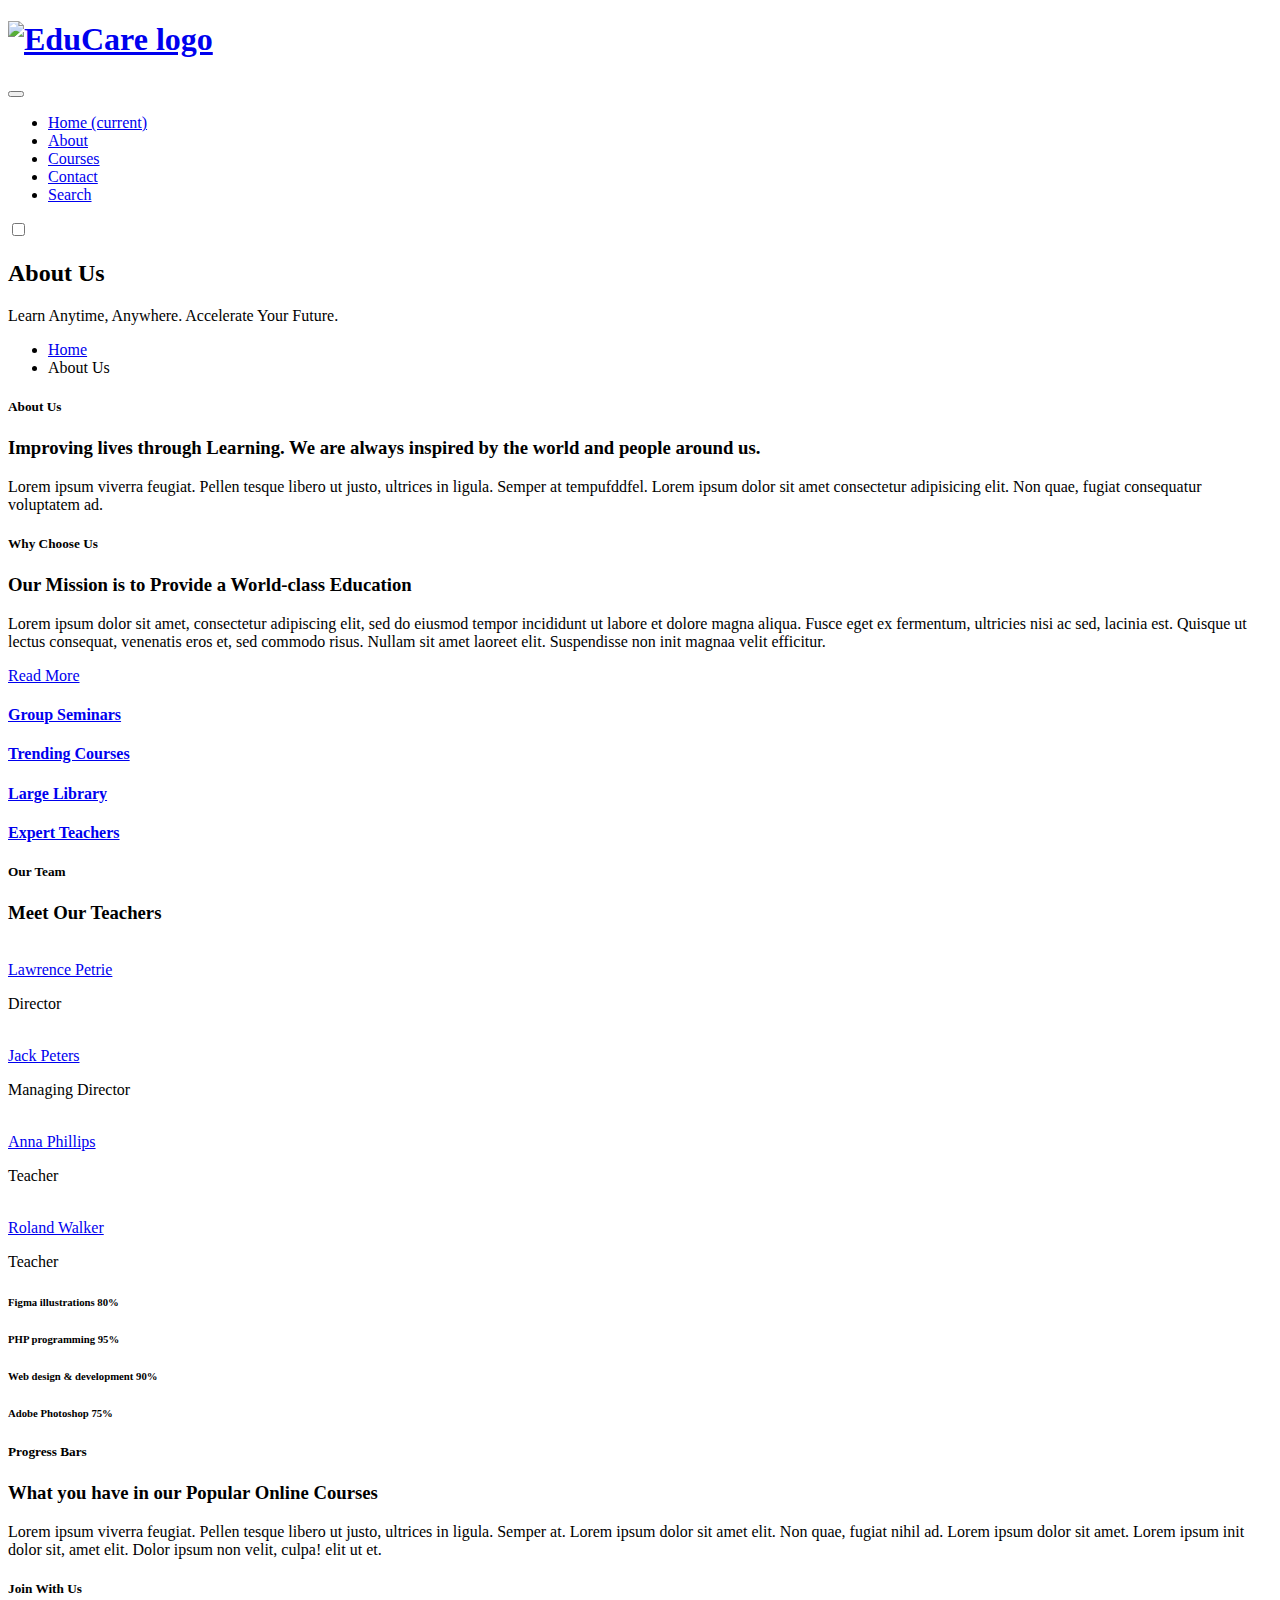
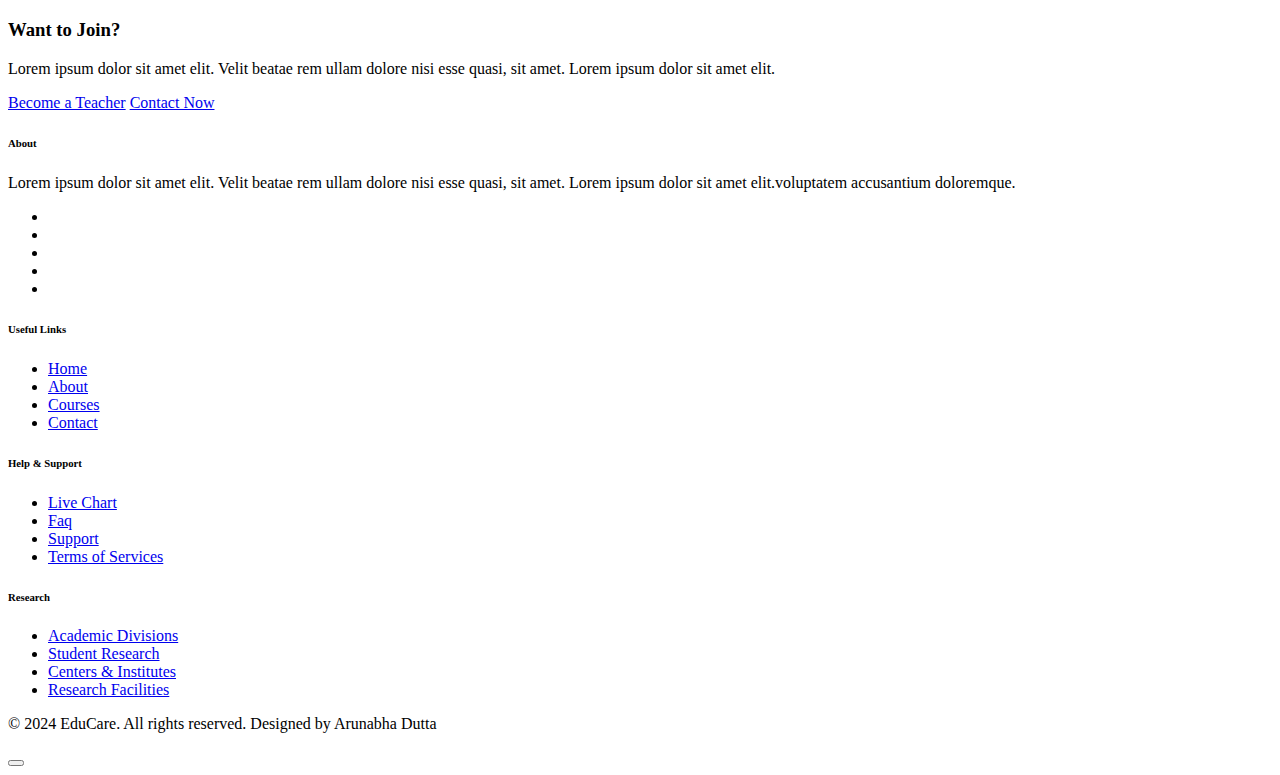
==== about.html @ 3857e65a "Added essential files via upload" ====
<!--
Author: W3layouts
Author URL: http://w3layouts.com
-->
<!doctype html>
<html lang="en">

<head>
  <!-- Required meta tags -->
  <meta charset="utf-8">
  <meta name="viewport" content="width=device-width, initial-scale=1, shrink-to-fit=no">
  <title>EduCare | About</title>
  <link rel="icon" href="assets/images/EduCare.ico" type="image/x-icon">
  <!-- google fonts -->
  <link href="//fonts.googleapis.com/css2?family=Jost:wght@300;400;600;700&display=swap" rel="stylesheet">
  <!-- Template CSS -->
  <link rel="stylesheet" href="assets/css/style-starter.css">
</head>

<body>
  <!--header-->
  <header id="site-header" class="fixed-top">
    <div class="container">
      <nav class="navbar navbar-expand-lg navbar-dark stroke">
        <h1>
          <a class="navbar-brand" href="index.html">
              <img src="assets/images/EduCare.png" alt="EduCare logo"></a>
        </h1>
        <button class="navbar-toggler  collapsed bg-gradient" type="button" data-toggle="collapse"
          data-target="#navbarTogglerDemo02" aria-controls="navbarTogglerDemo02" aria-expanded="false"
          aria-label="Toggle navigation">
          <span class="navbar-toggler-icon fa icon-expand fa-bars"></span>
          <span class="navbar-toggler-icon fa icon-close fa-times"></span>
          </span>
        </button>
        <div class="collapse navbar-collapse" id="navbarTogglerDemo02">
          <ul class="navbar-nav ml-lg-auto">
            <li class="nav-item">
              <a class="nav-link" href="index.html">Home <span class="sr-only">(current)</span></a>
            </li>
            <li class="nav-item active">
              <a class="nav-link" href="about.html">About</a>
            </li>
            <li class="nav-item">
              <a class="nav-link" href="courses.html">Courses</a>
            </li>
            <li class="nav-item mr-lg-1">
              <a class="nav-link" href="contact.html">Contact</a>
            </li>
            <!--/search-right-->
            <li class="header-search mr-lg-2 mt-lg-0 mt-4 position-relative">
              <div class="search-right">
                <a href="#search" class="btn btn-style search-btn" title="search"><span class="fas fa-search mr-2"
                    aria-hidden="true"></span> Search</a>
               
              </div>
            </li>
            <!--//search-right-->
          </ul>
        </div>


        <!-- toggle switch for light and dark theme -->
        <div class="mobile-position">
          <nav class="navigation">
            <div class="theme-switch-wrapper">
              <label class="theme-switch" for="checkbox">
                <input type="checkbox" id="checkbox">
                <div class="mode-container py-1">
                  <i class="gg-sun"></i>
                  <i class="gg-moon"></i>
                </div>
              </label>
            </div>
          </nav>
        </div>
        <!-- //toggle switch for light and dark theme -->
      </nav>
    </div>
  </header>
  <!--/header-->
  <!-- breadcrumb -->
  <section class="w3l-about-breadcrumb text-center">
    <div class="breadcrumb-bg breadcrumb-bg-about py-5">
      <div class="container py-lg-5 py-md-4">
        <div class="w3breadcrumb-gids">
          <div class="w3breadcrumb-left text-left">
            <h2 class="title AboutPageBanner">
              About Us </h2>
            <p class="inner-page-para mt-2">
              Learn Anytime, Anywhere.
              Accelerate Your Future.</p>
          </div>
          <div class="w3breadcrumb-right">
            <ul class="breadcrumbs-custom-path">
              <li><a href="index.html">Home</a></li>
              <li class="active"><span class="fas fa-angle-double-right mx-2"></span> About Us</li>
            </ul>
          </div>
        </div>
      </div>
    </div>
  </section>
  <!--//breadcrumb-->
  <!--/w3l-aboutblock1-->
  <section class="w3l-aboutblock1" id="about">
    <div class="midd-w3 py-5">
      <div class="container py-lg-5 py-md-4 py-2">
        <div class="row">
          <div class="col-lg-8 left-wthree-img pr-lg-5">
            <h5 class="title-subw3hny mb-1">About Us</h5>
            <h3 class="title-w3l">Improving lives through Learning.
              We are always inspired by the world and people around us.</h3>
          </div>
          <div class="col-lg-4 mt-lg-0 mt-5 about-right-faq align-self">

            <p class="">Lorem ipsum viverra feugiat. Pellen tesque libero ut justo,
              ultrices in ligula. Semper at tempufddfel. Lorem ipsum dolor sit amet consectetur adipisicing
              elit. Non quae, fugiat consequatur voluptatem ad.</p>

          </div>
        </div>
      </div>
    </div>
  </section>
  <!--//w3l-aboutblock1-->
  <!-- features-section -->
  <section class="w3l-features py-5" id="work">
    <div class="container py-lg-5 py-md-4 py-2">
      <div class="row main-cont-wthree-2 align-items-center">
        <div class="col-lg-6 feature-grid-left pr-lg-5">
          <h5 class="title-subw3hny">Why Choose Us</h5>
          <h3 class="title-w3l mb-4">Our Mission is to Provide a World‑class <span class="inn-text">Education</span>
          </h3>
          <p class="text-para">Lorem ipsum dolor sit amet, consectetur adipiscing elit, sed do eiusmod tempor
            incididunt ut labore et dolore magna aliqua. Fusce eget ex fermentum, ultricies nisi ac sed,
            lacinia est. Quisque ut lectus consequat, venenatis eros et, sed commodo risus. Nullam sit
            amet laoreet elit. Suspendisse non init magnaa velit efficitur.
          </p>
          <a href="about.html" class="btn btn-style btn-primary mt-lg-5 mt-4">Read More</a>
        </div>
        <div class="col-lg-6 feature-grid-right mt-lg-0 mt-5 pl-lg-5">
          <div class="call-grids-w3 d-grid">
            <div class="grids-1 box-wrap">
              <div class="icon">
                <i class="fas fa-microscope"></i>
              </div>
              <h4><a href="about.html" class="title-head">Group Seminars</a></h4>
            </div>
            <div class="grids-1 box-wrap">
              <div class="icon">
                <i class="fas fa-user-graduate"></i>
              </div>
              <h4><a href="about.html" class="title-head">Trending Courses</a></h4>
            </div>
            <div class="grids-1 box-wrap">
              <div class="icon">
                <i class="fas fa-school"></i>
              </div>
              <h4><a href="about.html" class="title-head">Large Library</a></h4>
            </div>
            <div class="grids-1 box-wrap">
              <div class="icon">
                <i class="fas fa-users"></i>
              </div>
              <h4><a href="about.html" class="title-head">Expert Teachers</a></h4>
            </div>
          </div>
        </div>
      </div>
    </div>
  </section>
  <!-- features section -->
  <!--/team-sec-->
  <section class="w3l-team-main team py-5" id="team">
    <div class="container py-lg-5">
      <h5 class="title-subw3hny mb-1 text-center">Our Team</h5>
      <h3 class="title-w3l text-center">Meet Our <span class="inn-text">Teachers</span></h3>
      <div class="row team-row">
        <div class="col-lg-3 col-6 team-wrap mt-5">
          <div class="team-member text-center">
            <div class="team-img">
              <img src="assets/images/team1.jpg" alt="" class="radius-image">
              <div class="overlay-team">
                <div class="team-details text-center">
                  <div class="socials mt-20">
                    <a href="#url">
                      <span class="fab fa-facebook-f"></span>
                    </a>
                    <a href="#url">
                      <span class="fab fa-twitter"></span>
                    </a>
                    <a href="#url">
                      <span class="fab fa-linkedin-in"></span>
                    </a>
                  </div>
                </div>
              </div>
            </div>
            <a href="#url" class="team-title">Lawrence Petrie</a>
            <p>Director</p>
          </div>
        </div>
        <!-- end team member -->
        <div class="col-lg-3 col-6 team-wrap mt-5">
          <div class="team-member text-center">
            <div class="team-img">
              <img src="assets/images/team2.jpg" alt="" class="radius-image">
              <div class="overlay-team">
                <div class="team-details text-center">
                  <div class="socials mt-20">
                    <a href="#url">
                      <span class="fab fa-facebook-f"></span>
                    </a>
                    <a href="#url">
                      <span class="fab fa-twitter"></span>
                    </a>
                    <a href="#url">
                      <span class="fab fa-linkedin-in"></span>
                    </a>
                  </div>
                </div>
              </div>
            </div>
            <a href="#url" class="team-title">Jack Peters</a>
            <p>Managing Director</p>
          </div>
        </div>
        <!-- end team member -->
        <div class="col-lg-3 col-6 team-wrap mt-5">
          <div class="team-member text-center">
            <div class="team-img">
              <img src="assets/images/team3.jpg" alt="" class="radius-image">
              <div class="overlay-team">
                <div class="team-details text-center">
                  <div class="socials mt-20">
                    <a href="#url">
                      <span class="fab fa-facebook-f"></span>
                    </a>
                    <a href="#url">
                      <span class="fab fa-twitter"></span>
                    </a>
                    <a href="#url">
                      <span class="fab fa-linkedin-in"></span>
                    </a>
                  </div>
                </div>
              </div>
            </div>
            <a href="#url" class="team-title">Anna Phillips</a>
            <p>Teacher</p>
          </div>
        </div>
        <!-- end team member -->
        <div class="col-lg-3 col-6 team-wrap mt-5">
          <div class="team-member last text-center">
            <div class="team-img">
              <img src="assets/images/team4.jpg" alt="" class="radius-image">
              <div class="overlay-team">
                <div class="team-details text-center">
                  <div class="socials mt-20">
                    <a href="#url">
                      <span class="fab fa-facebook-f"></span>
                    </a>
                    <a href="#url">
                      <span class="fab fa-twitter"></span>
                    </a>
                    <a href="#url">
                      <span class="fab fa-linkedin-in"></span>
                    </a>
                  </div>
                </div>
              </div>
            </div>
            <a href="#url" class="team-title">Roland Walker</a>
            <p>Teacher</p>
          </div>
        </div>
      </div>
  </section>
  <!--//team-sec-->
  <!--/progress-->
  <section class="w3l-servicesblock w3l-servicesblock1 py-5" id="progress">
    <div class="container py-lg-5 py-md-4 py-2">
      <div class="row">
        <div class="col-lg-6 align-self pr-lg-4">
          <div class="progress-info info1">
            <h6 class="progress-tittle">Figma illustrations <span class="">80%</span></h6>
            <div class="progress">
              <div class="progress-bar progress-bar-striped" role="progressbar" style="width: 80%" aria-valuenow="90"
                aria-valuemin="0" aria-valuemax="100">
              </div>
            </div>
          </div>
          <div class="progress-info info2">
            <h6 class="progress-tittle">PHP programming <span class="">95%</span>
            </h6>
            <div class="progress">
              <div class="progress-bar progress-bar-striped" role="progressbar" style="width: 95%" aria-valuenow="95"
                aria-valuemin="0" aria-valuemax="100">
              </div>
            </div>
          </div>
          <div class="progress-info info3">
            <h6 class="progress-tittle">Web design & development <span class="">90%</span></h6>
            <div class="progress">
              <div class="progress-bar progress-bar-striped" role="progressbar" style="width: 90%" aria-valuenow="95"
                aria-valuemin="0" aria-valuemax="100">
              </div>
            </div>
          </div>
          <div class="progress-info info4">
            <h6 class="progress-tittle">Adobe Photoshop <span class="">75%</span></h6>
            <div class="progress">
              <div class="progress-bar progress-bar-striped" role="progressbar" style="width: 75%" aria-valuenow="95"
                aria-valuemin="0" aria-valuemax="100">
              </div>
            </div>
          </div>
         
        </div>
        <div class="col-lg-6 mt-lg-0 mt-5 pl-lg-5">
          <h5 class="title-subw3hny mb-1">Progress Bars</h5>
          <h3 class="title-w3l">What you have in our Popular <span class="inn-text">Online Courses</span></h3>
          <p class="mt-md-4 mt-3">Lorem ipsum viverra feugiat. Pellen tesque libero ut justo,
            ultrices in ligula. Semper at. Lorem ipsum dolor sit amet
            elit. Non quae, fugiat nihil ad. Lorem ipsum dolor sit amet. Lorem ipsum init
            dolor sit, amet elit. Dolor ipsum non velit, culpa! elit ut et.</p>
         
        </div>
      </div>
    </div>
  </section>
  <!--//progress-->
  <!--/w3l-project-->
  <section class="w3l-join-main py-5">
    <div class="container py-md-5 py-2">
      <div class="w3l-project-in">
        <div class="row">
          <div class="col-lg-7">
            <div class="bottom-info">
              <div class="header-section pr-lg-5">
                <h5 class="title-subw3hny mb-3">Join With Us</h5>
                <h3 class="title-w3l mb-3">Want to Join?</span>
                </h3>
                <p>Lorem ipsum dolor sit amet elit. Velit beatae rem ullam dolore nisi esse quasi, sit amet. Lorem ipsum
                  dolor sit amet elit.</p>
              </div>
            </div>
          </div>
          <div class="col-lg-5 align-self mt-lg-0 mt-sm-5 mt-4">
            <div class="d-sm-flex justify-content-end">
              <a href="#" class="btn btn-primary btn-style mr-sm-2"> Become a Teacher</a>
              <a href="#" class="btn btn-secondary btn-style"> Contact Now </a>
            </div>
          </div>
        </div>
      </div>
    </div>
  </section>
  <!--//w3l-project-->
  <!--/footer-->
  <footer class="w3l-footer-22 position-relative">
    <div class="footer-sub py-5">
      <div class="container py-md-5">
        <div class="row sub-columns">

          <div class="col-lg-4 col-md-6 sub-one-left ab-right-cont pr-lg-5 mb-md-0  mb-4">
            <h6>About </h6>
            <p>Lorem ipsum dolor sit amet elit. Velit beatae rem ullam dolore nisi esse quasi, sit amet.
              Lorem ipsum dolor sit amet elit.voluptatem accusantium
              doloremque.</p>
            <div class="columns-2">
              <ul class="social">
                <li><a href="#facebook"><span class="fab fa-facebook-f" aria-hidden="true"></span></a>
                </li>
                <li><a href="#linkedin"><span class="fab fa-linkedin-in" aria-hidden="true"></span></a>
                </li>
                <li><a href="#twitter"><span class="fab fa-twitter" aria-hidden="true"></span></a>
                </li>
                <li><a href="#google"><span class="fab fa-google-plus-g" aria-hidden="true"></span></a>
                </li>
                <li><a href="#pinterest"><span class="fab fa-pinterest-p" aria-hidden="true"></span></a>
                </li>
              </ul>
            </div>
          </div>
          <div class="col-lg-2 col-md-6 sub-two-right pl-lg-5">
            <h6>Useful Links</h6>
            <ul>
              <li><a href="index.html"><span class="fas fa-chevron-right mr-2"></span>Home</a>
              </li>
              <li><a href="about.html"><span class="fas fa-chevron-right mr-2"></span>About</a>
              </li>
              <li><a href="courses.html"><span class="fas fa-chevron-right mr-2"></span>Courses</a></li>
              <li><a href="contact.html"><span class="fas fa-chevron-right mr-2"></span>Contact</a></li>
            </ul>
          </div>
          <div class="col-lg-3 col-md-6 sub-two-right pl-lg-5 mt-md-0 mt-4">
            <h6>Help & Support</h6>
            <ul>
              <li><a href="#live"><span class="fas fa-chevron-right mr-2"></span>Live
                  Chart</a></li>
              <li><a href="#faq"><span class="fas fa-chevron-right mr-2"></span>Faq</a>
              </li>
              <li><a href="#support"><span class="fas fa-chevron-right mr-2"></span>Support</a>
              </li>
              <li><a href="#terms"><span class="fas fa-chevron-right mr-2"></span>Terms
                  of Services</a></li>
            </ul>
          </div>
          <div class="col-lg-3 col-md-6 sub-two-right mt-md-0 mt-4">
            <h6>Research</h6>
            <ul>
              <li><a href="#"><span class="fas fa-chevron-right mr-2"></span> Academic Divisions</a>
              </li>
              <li><a href="#"><span class="fas fa-chevron-right mr-2"></span> Student Research</a>
              </li>
              <li><a href="#"><span class="fas fa-chevron-right mr-2"></span> Centers & Institutes</a>
              </li>
              <li><a href="#"><span class="fas fa-chevron-right mr-2"></span> Research Facilities</a></li>
            </ul>
          </div>
        </div>
      </div>
    </div>
    </div>
    <!-- copyright -->
    <div class="copyright-footer text-center">
      <div class="container">
        <div class="columns">
          <p>
            © 2024 EduCare. All rights reserved. Designed by Arunabha Dutta
          </p>
        </div>
      </div>
    </div>
    <!-- //copyright -->
  </footer>
  <!-- //footer -->

  <!-- Js scripts -->
  <!-- move top -->
  <button onclick="topFunction()" id="movetop" title="Go to top">
    <span class="fas fa-level-up-alt" aria-hidden="true"></span>
  </button>
  <script>
    // When the user scrolls down 20px from the top of the document, show the button
    window.onscroll = function () {
      scrollFunction()
    };

    function scrollFunction() {
      if (document.body.scrollTop > 20 || document.documentElement.scrollTop > 20) {
        document.getElementById("movetop").style.display = "block";
      } else {
        document.getElementById("movetop").style.display = "none";
      }
    }

    // When the user clicks on the button, scroll to the top of the document
    function topFunction() {
      document.body.scrollTop = 0;
      document.documentElement.scrollTop = 0;
    }
  </script>
  <!-- //move top -->

  <!-- Template JavaScript -->
  <script src="assets/js/jquery-3.3.1.min.js"></script>
  <script src="assets/js/theme-change.js"></script>
  <!-- disable body scroll which navbar is in active -->
  <script>
    $(function () {
      $('.navbar-toggler').click(function () {
        $('body').toggleClass('noscroll');
      })
    });
  </script>
  <!-- disable body scroll which navbar is in active -->

  <!--/MENU-JS-->
  <script>
    $(window).on("scroll", function () {
      var scroll = $(window).scrollTop();

      if (scroll >= 80) {
        $("#site-header").addClass("nav-fixed");
      } else {
        $("#site-header").removeClass("nav-fixed");
      }
    });

    //Main navigation Active Class Add Remove
    $(".navbar-toggler").on("click", function () {
      $("header").toggleClass("active");
    });
    $(document).on("ready", function () {
      if ($(window).width() > 991) {
        $("header").removeClass("active");
      }
      $(window).on("resize", function () {
        if ($(window).width() > 991) {
          $("header").removeClass("active");
        }
      });
    });
  </script>
  <!--//MENU-JS-->
  <script src="assets/js/bootstrap.min.js"></script>

</body>

</html>
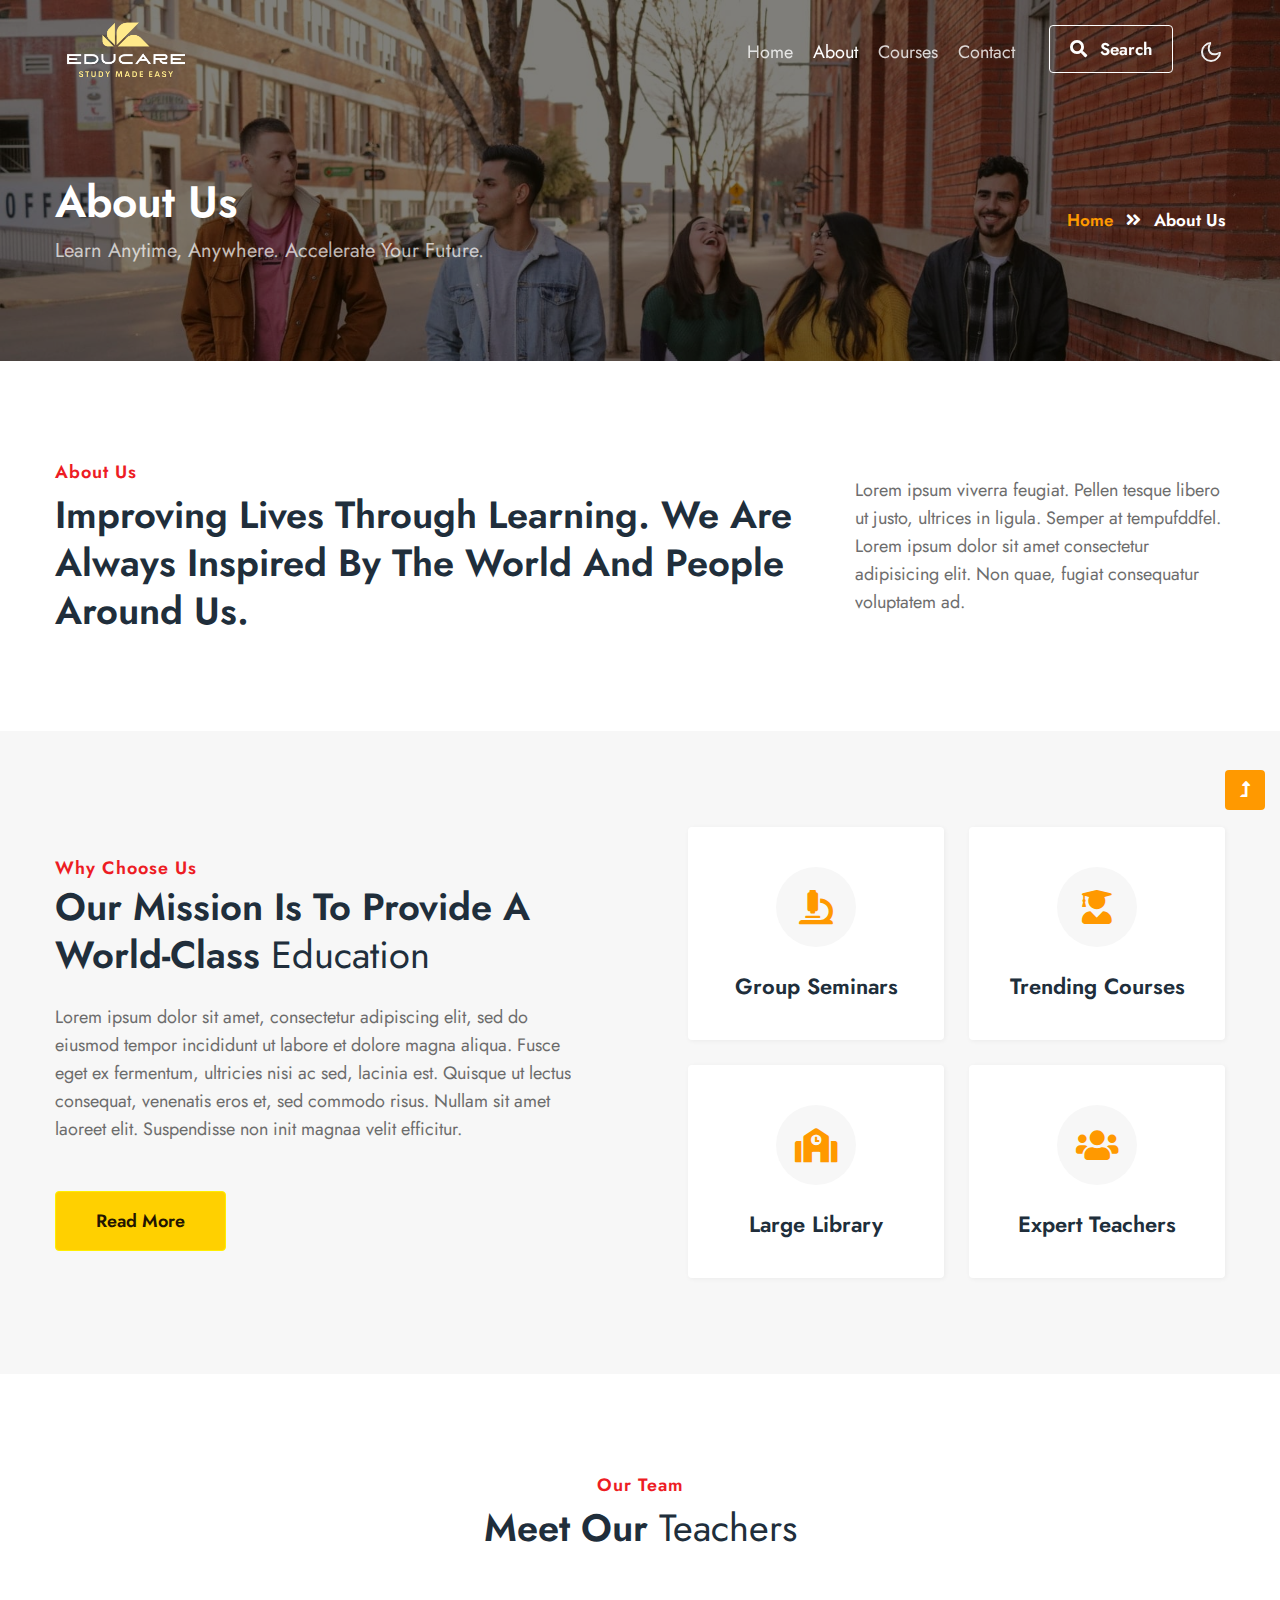
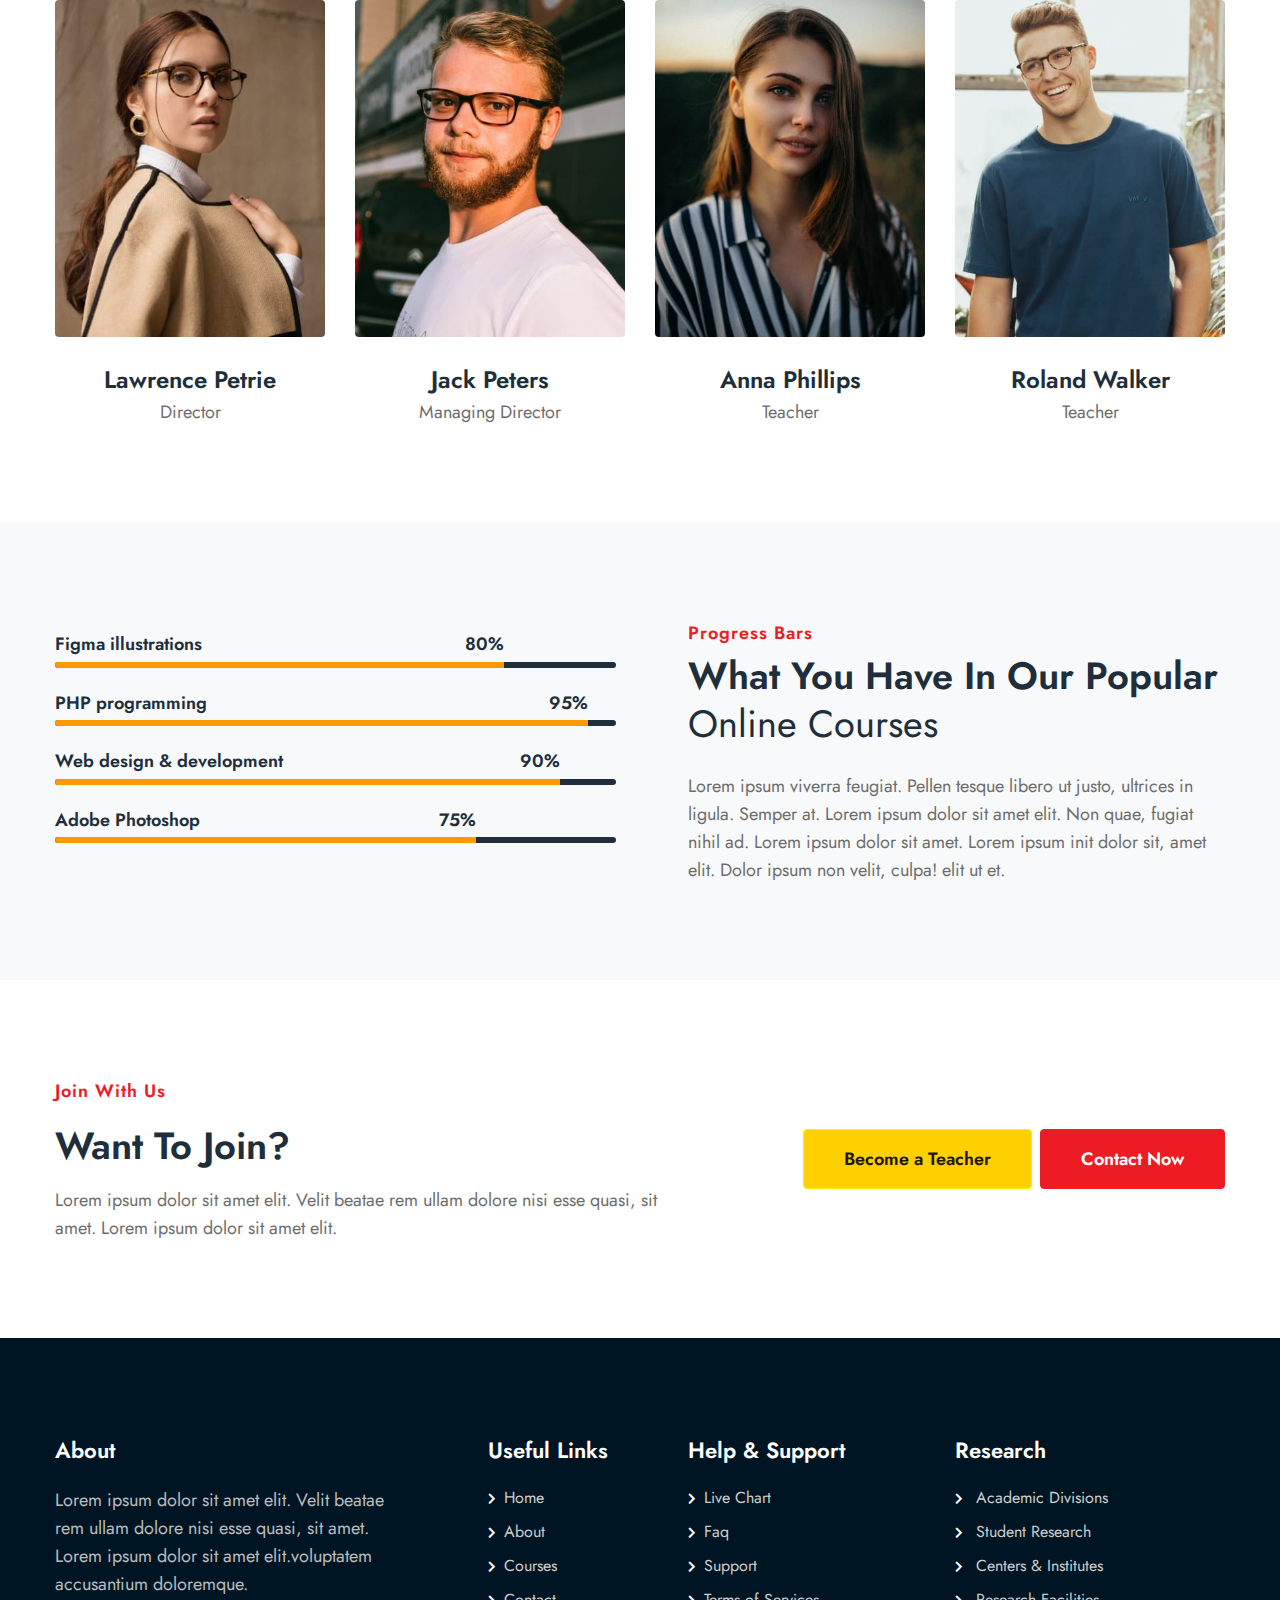
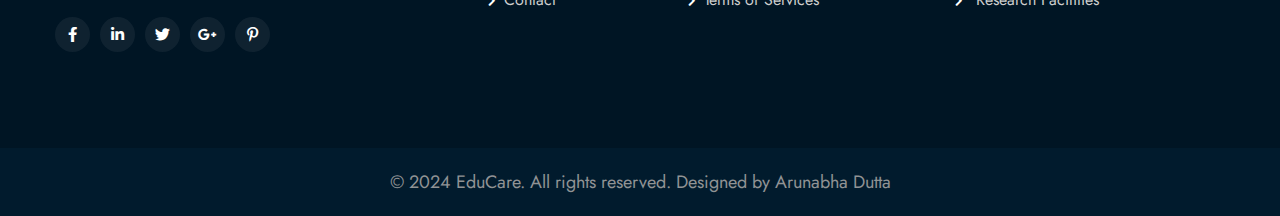
==== commit 5af6bdea: "From VSCode" ====
--- a/about.html
+++ b/about.html
@@ -1,514 +1,514 @@
-<!--
-Author: W3layouts
-Author URL: http://w3layouts.com
--->
-<!doctype html>
-<html lang="en">
-
-<head>
-  <!-- Required meta tags -->
-  <meta charset="utf-8">
-  <meta name="viewport" content="width=device-width, initial-scale=1, shrink-to-fit=no">
-  <title>EduCare | About</title>
-  <link rel="icon" href="assets/images/EduCare.ico" type="image/x-icon">
-  <!-- google fonts -->
-  <link href="//fonts.googleapis.com/css2?family=Jost:wght@300;400;600;700&display=swap" rel="stylesheet">
-  <!-- Template CSS -->
-  <link rel="stylesheet" href="assets/css/style-starter.css">
-</head>
-
-<body>
-  <!--header-->
-  <header id="site-header" class="fixed-top">
-    <div class="container">
-      <nav class="navbar navbar-expand-lg navbar-dark stroke">
-        <h1>
-          <a class="navbar-brand" href="index.html">
-              <img src="assets/images/EduCare.png" alt="EduCare logo"></a>
-        </h1>
-        <button class="navbar-toggler  collapsed bg-gradient" type="button" data-toggle="collapse"
-          data-target="#navbarTogglerDemo02" aria-controls="navbarTogglerDemo02" aria-expanded="false"
-          aria-label="Toggle navigation">
-          <span class="navbar-toggler-icon fa icon-expand fa-bars"></span>
-          <span class="navbar-toggler-icon fa icon-close fa-times"></span>
-          </span>
-        </button>
-        <div class="collapse navbar-collapse" id="navbarTogglerDemo02">
-          <ul class="navbar-nav ml-lg-auto">
-            <li class="nav-item">
-              <a class="nav-link" href="index.html">Home <span class="sr-only">(current)</span></a>
-            </li>
-            <li class="nav-item active">
-              <a class="nav-link" href="about.html">About</a>
-            </li>
-            <li class="nav-item">
-              <a class="nav-link" href="courses.html">Courses</a>
-            </li>
-            <li class="nav-item mr-lg-1">
-              <a class="nav-link" href="contact.html">Contact</a>
-            </li>
-            <!--/search-right-->
-            <li class="header-search mr-lg-2 mt-lg-0 mt-4 position-relative">
-              <div class="search-right">
-                <a href="#search" class="btn btn-style search-btn" title="search"><span class="fas fa-search mr-2"
-                    aria-hidden="true"></span> Search</a>
-               
-              </div>
-            </li>
-            <!--//search-right-->
-          </ul>
-        </div>
-
-
-        <!-- toggle switch for light and dark theme -->
-        <div class="mobile-position">
-          <nav class="navigation">
-            <div class="theme-switch-wrapper">
-              <label class="theme-switch" for="checkbox">
-                <input type="checkbox" id="checkbox">
-                <div class="mode-container py-1">
-                  <i class="gg-sun"></i>
-                  <i class="gg-moon"></i>
-                </div>
-              </label>
-            </div>
-          </nav>
-        </div>
-        <!-- //toggle switch for light and dark theme -->
-      </nav>
-    </div>
-  </header>
-  <!--/header-->
-  <!-- breadcrumb -->
-  <section class="w3l-about-breadcrumb text-center">
-    <div class="breadcrumb-bg breadcrumb-bg-about py-5">
-      <div class="container py-lg-5 py-md-4">
-        <div class="w3breadcrumb-gids">
-          <div class="w3breadcrumb-left text-left">
-            <h2 class="title AboutPageBanner">
-              About Us </h2>
-            <p class="inner-page-para mt-2">
-              Learn Anytime, Anywhere.
-              Accelerate Your Future.</p>
-          </div>
-          <div class="w3breadcrumb-right">
-            <ul class="breadcrumbs-custom-path">
-              <li><a href="index.html">Home</a></li>
-              <li class="active"><span class="fas fa-angle-double-right mx-2"></span> About Us</li>
-            </ul>
-          </div>
-        </div>
-      </div>
-    </div>
-  </section>
-  <!--//breadcrumb-->
-  <!--/w3l-aboutblock1-->
-  <section class="w3l-aboutblock1" id="about">
-    <div class="midd-w3 py-5">
-      <div class="container py-lg-5 py-md-4 py-2">
-        <div class="row">
-          <div class="col-lg-8 left-wthree-img pr-lg-5">
-            <h5 class="title-subw3hny mb-1">About Us</h5>
-            <h3 class="title-w3l">Improving lives through Learning.
-              We are always inspired by the world and people around us.</h3>
-          </div>
-          <div class="col-lg-4 mt-lg-0 mt-5 about-right-faq align-self">
-
-            <p class="">Lorem ipsum viverra feugiat. Pellen tesque libero ut justo,
-              ultrices in ligula. Semper at tempufddfel. Lorem ipsum dolor sit amet consectetur adipisicing
-              elit. Non quae, fugiat consequatur voluptatem ad.</p>
-
-          </div>
-        </div>
-      </div>
-    </div>
-  </section>
-  <!--//w3l-aboutblock1-->
-  <!-- features-section -->
-  <section class="w3l-features py-5" id="work">
-    <div class="container py-lg-5 py-md-4 py-2">
-      <div class="row main-cont-wthree-2 align-items-center">
-        <div class="col-lg-6 feature-grid-left pr-lg-5">
-          <h5 class="title-subw3hny">Why Choose Us</h5>
-          <h3 class="title-w3l mb-4">Our Mission is to Provide a World‑class <span class="inn-text">Education</span>
-          </h3>
-          <p class="text-para">Lorem ipsum dolor sit amet, consectetur adipiscing elit, sed do eiusmod tempor
-            incididunt ut labore et dolore magna aliqua. Fusce eget ex fermentum, ultricies nisi ac sed,
-            lacinia est. Quisque ut lectus consequat, venenatis eros et, sed commodo risus. Nullam sit
-            amet laoreet elit. Suspendisse non init magnaa velit efficitur.
-          </p>
-          <a href="about.html" class="btn btn-style btn-primary mt-lg-5 mt-4">Read More</a>
-        </div>
-        <div class="col-lg-6 feature-grid-right mt-lg-0 mt-5 pl-lg-5">
-          <div class="call-grids-w3 d-grid">
-            <div class="grids-1 box-wrap">
-              <div class="icon">
-                <i class="fas fa-microscope"></i>
-              </div>
-              <h4><a href="about.html" class="title-head">Group Seminars</a></h4>
-            </div>
-            <div class="grids-1 box-wrap">
-              <div class="icon">
-                <i class="fas fa-user-graduate"></i>
-              </div>
-              <h4><a href="about.html" class="title-head">Trending Courses</a></h4>
-            </div>
-            <div class="grids-1 box-wrap">
-              <div class="icon">
-                <i class="fas fa-school"></i>
-              </div>
-              <h4><a href="about.html" class="title-head">Large Library</a></h4>
-            </div>
-            <div class="grids-1 box-wrap">
-              <div class="icon">
-                <i class="fas fa-users"></i>
-              </div>
-              <h4><a href="about.html" class="title-head">Expert Teachers</a></h4>
-            </div>
-          </div>
-        </div>
-      </div>
-    </div>
-  </section>
-  <!-- features section -->
-  <!--/team-sec-->
-  <section class="w3l-team-main team py-5" id="team">
-    <div class="container py-lg-5">
-      <h5 class="title-subw3hny mb-1 text-center">Our Team</h5>
-      <h3 class="title-w3l text-center">Meet Our <span class="inn-text">Teachers</span></h3>
-      <div class="row team-row">
-        <div class="col-lg-3 col-6 team-wrap mt-5">
-          <div class="team-member text-center">
-            <div class="team-img">
-              <img src="assets/images/team1.jpg" alt="" class="radius-image">
-              <div class="overlay-team">
-                <div class="team-details text-center">
-                  <div class="socials mt-20">
-                    <a href="#url">
-                      <span class="fab fa-facebook-f"></span>
-                    </a>
-                    <a href="#url">
-                      <span class="fab fa-twitter"></span>
-                    </a>
-                    <a href="#url">
-                      <span class="fab fa-linkedin-in"></span>
-                    </a>
-                  </div>
-                </div>
-              </div>
-            </div>
-            <a href="#url" class="team-title">Lawrence Petrie</a>
-            <p>Director</p>
-          </div>
-        </div>
-        <!-- end team member -->
-        <div class="col-lg-3 col-6 team-wrap mt-5">
-          <div class="team-member text-center">
-            <div class="team-img">
-              <img src="assets/images/team2.jpg" alt="" class="radius-image">
-              <div class="overlay-team">
-                <div class="team-details text-center">
-                  <div class="socials mt-20">
-                    <a href="#url">
-                      <span class="fab fa-facebook-f"></span>
-                    </a>
-                    <a href="#url">
-                      <span class="fab fa-twitter"></span>
-                    </a>
-                    <a href="#url">
-                      <span class="fab fa-linkedin-in"></span>
-                    </a>
-                  </div>
-                </div>
-              </div>
-            </div>
-            <a href="#url" class="team-title">Jack Peters</a>
-            <p>Managing Director</p>
-          </div>
-        </div>
-        <!-- end team member -->
-        <div class="col-lg-3 col-6 team-wrap mt-5">
-          <div class="team-member text-center">
-            <div class="team-img">
-              <img src="assets/images/team3.jpg" alt="" class="radius-image">
-              <div class="overlay-team">
-                <div class="team-details text-center">
-                  <div class="socials mt-20">
-                    <a href="#url">
-                      <span class="fab fa-facebook-f"></span>
-                    </a>
-                    <a href="#url">
-                      <span class="fab fa-twitter"></span>
-                    </a>
-                    <a href="#url">
-                      <span class="fab fa-linkedin-in"></span>
-                    </a>
-                  </div>
-                </div>
-              </div>
-            </div>
-            <a href="#url" class="team-title">Anna Phillips</a>
-            <p>Teacher</p>
-          </div>
-        </div>
-        <!-- end team member -->
-        <div class="col-lg-3 col-6 team-wrap mt-5">
-          <div class="team-member last text-center">
-            <div class="team-img">
-              <img src="assets/images/team4.jpg" alt="" class="radius-image">
-              <div class="overlay-team">
-                <div class="team-details text-center">
-                  <div class="socials mt-20">
-                    <a href="#url">
-                      <span class="fab fa-facebook-f"></span>
-                    </a>
-                    <a href="#url">
-                      <span class="fab fa-twitter"></span>
-                    </a>
-                    <a href="#url">
-                      <span class="fab fa-linkedin-in"></span>
-                    </a>
-                  </div>
-                </div>
-              </div>
-            </div>
-            <a href="#url" class="team-title">Roland Walker</a>
-            <p>Teacher</p>
-          </div>
-        </div>
-      </div>
-  </section>
-  <!--//team-sec-->
-  <!--/progress-->
-  <section class="w3l-servicesblock w3l-servicesblock1 py-5" id="progress">
-    <div class="container py-lg-5 py-md-4 py-2">
-      <div class="row">
-        <div class="col-lg-6 align-self pr-lg-4">
-          <div class="progress-info info1">
-            <h6 class="progress-tittle">Figma illustrations <span class="">80%</span></h6>
-            <div class="progress">
-              <div class="progress-bar progress-bar-striped" role="progressbar" style="width: 80%" aria-valuenow="90"
-                aria-valuemin="0" aria-valuemax="100">
-              </div>
-            </div>
-          </div>
-          <div class="progress-info info2">
-            <h6 class="progress-tittle">PHP programming <span class="">95%</span>
-            </h6>
-            <div class="progress">
-              <div class="progress-bar progress-bar-striped" role="progressbar" style="width: 95%" aria-valuenow="95"
-                aria-valuemin="0" aria-valuemax="100">
-              </div>
-            </div>
-          </div>
-          <div class="progress-info info3">
-            <h6 class="progress-tittle">Web design & development <span class="">90%</span></h6>
-            <div class="progress">
-              <div class="progress-bar progress-bar-striped" role="progressbar" style="width: 90%" aria-valuenow="95"
-                aria-valuemin="0" aria-valuemax="100">
-              </div>
-            </div>
-          </div>
-          <div class="progress-info info4">
-            <h6 class="progress-tittle">Adobe Photoshop <span class="">75%</span></h6>
-            <div class="progress">
-              <div class="progress-bar progress-bar-striped" role="progressbar" style="width: 75%" aria-valuenow="95"
-                aria-valuemin="0" aria-valuemax="100">
-              </div>
-            </div>
-          </div>
-         
-        </div>
-        <div class="col-lg-6 mt-lg-0 mt-5 pl-lg-5">
-          <h5 class="title-subw3hny mb-1">Progress Bars</h5>
-          <h3 class="title-w3l">What you have in our Popular <span class="inn-text">Online Courses</span></h3>
-          <p class="mt-md-4 mt-3">Lorem ipsum viverra feugiat. Pellen tesque libero ut justo,
-            ultrices in ligula. Semper at. Lorem ipsum dolor sit amet
-            elit. Non quae, fugiat nihil ad. Lorem ipsum dolor sit amet. Lorem ipsum init
-            dolor sit, amet elit. Dolor ipsum non velit, culpa! elit ut et.</p>
-         
-        </div>
-      </div>
-    </div>
-  </section>
-  <!--//progress-->
-  <!--/w3l-project-->
-  <section class="w3l-join-main py-5">
-    <div class="container py-md-5 py-2">
-      <div class="w3l-project-in">
-        <div class="row">
-          <div class="col-lg-7">
-            <div class="bottom-info">
-              <div class="header-section pr-lg-5">
-                <h5 class="title-subw3hny mb-3">Join With Us</h5>
-                <h3 class="title-w3l mb-3">Want to Join?</span>
-                </h3>
-                <p>Lorem ipsum dolor sit amet elit. Velit beatae rem ullam dolore nisi esse quasi, sit amet. Lorem ipsum
-                  dolor sit amet elit.</p>
-              </div>
-            </div>
-          </div>
-          <div class="col-lg-5 align-self mt-lg-0 mt-sm-5 mt-4">
-            <div class="d-sm-flex justify-content-end">
-              <a href="#" class="btn btn-primary btn-style mr-sm-2"> Become a Teacher</a>
-              <a href="#" class="btn btn-secondary btn-style"> Contact Now </a>
-            </div>
-          </div>
-        </div>
-      </div>
-    </div>
-  </section>
-  <!--//w3l-project-->
-  <!--/footer-->
-  <footer class="w3l-footer-22 position-relative">
-    <div class="footer-sub py-5">
-      <div class="container py-md-5">
-        <div class="row sub-columns">
-
-          <div class="col-lg-4 col-md-6 sub-one-left ab-right-cont pr-lg-5 mb-md-0  mb-4">
-            <h6>About </h6>
-            <p>Lorem ipsum dolor sit amet elit. Velit beatae rem ullam dolore nisi esse quasi, sit amet.
-              Lorem ipsum dolor sit amet elit.voluptatem accusantium
-              doloremque.</p>
-            <div class="columns-2">
-              <ul class="social">
-                <li><a href="#facebook"><span class="fab fa-facebook-f" aria-hidden="true"></span></a>
-                </li>
-                <li><a href="#linkedin"><span class="fab fa-linkedin-in" aria-hidden="true"></span></a>
-                </li>
-                <li><a href="#twitter"><span class="fab fa-twitter" aria-hidden="true"></span></a>
-                </li>
-                <li><a href="#google"><span class="fab fa-google-plus-g" aria-hidden="true"></span></a>
-                </li>
-                <li><a href="#pinterest"><span class="fab fa-pinterest-p" aria-hidden="true"></span></a>
-                </li>
-              </ul>
-            </div>
-          </div>
-          <div class="col-lg-2 col-md-6 sub-two-right pl-lg-5">
-            <h6>Useful Links</h6>
-            <ul>
-              <li><a href="index.html"><span class="fas fa-chevron-right mr-2"></span>Home</a>
-              </li>
-              <li><a href="about.html"><span class="fas fa-chevron-right mr-2"></span>About</a>
-              </li>
-              <li><a href="courses.html"><span class="fas fa-chevron-right mr-2"></span>Courses</a></li>
-              <li><a href="contact.html"><span class="fas fa-chevron-right mr-2"></span>Contact</a></li>
-            </ul>
-          </div>
-          <div class="col-lg-3 col-md-6 sub-two-right pl-lg-5 mt-md-0 mt-4">
-            <h6>Help & Support</h6>
-            <ul>
-              <li><a href="#live"><span class="fas fa-chevron-right mr-2"></span>Live
-                  Chart</a></li>
-              <li><a href="#faq"><span class="fas fa-chevron-right mr-2"></span>Faq</a>
-              </li>
-              <li><a href="#support"><span class="fas fa-chevron-right mr-2"></span>Support</a>
-              </li>
-              <li><a href="#terms"><span class="fas fa-chevron-right mr-2"></span>Terms
-                  of Services</a></li>
-            </ul>
-          </div>
-          <div class="col-lg-3 col-md-6 sub-two-right mt-md-0 mt-4">
-            <h6>Research</h6>
-            <ul>
-              <li><a href="#"><span class="fas fa-chevron-right mr-2"></span> Academic Divisions</a>
-              </li>
-              <li><a href="#"><span class="fas fa-chevron-right mr-2"></span> Student Research</a>
-              </li>
-              <li><a href="#"><span class="fas fa-chevron-right mr-2"></span> Centers & Institutes</a>
-              </li>
-              <li><a href="#"><span class="fas fa-chevron-right mr-2"></span> Research Facilities</a></li>
-            </ul>
-          </div>
-        </div>
-      </div>
-    </div>
-    </div>
-    <!-- copyright -->
-    <div class="copyright-footer text-center">
-      <div class="container">
-        <div class="columns">
-          <p>
-            © 2024 EduCare. All rights reserved. Designed by Arunabha Dutta
-          </p>
-        </div>
-      </div>
-    </div>
-    <!-- //copyright -->
-  </footer>
-  <!-- //footer -->
-
-  <!-- Js scripts -->
-  <!-- move top -->
-  <button onclick="topFunction()" id="movetop" title="Go to top">
-    <span class="fas fa-level-up-alt" aria-hidden="true"></span>
-  </button>
-  <script>
-    // When the user scrolls down 20px from the top of the document, show the button
-    window.onscroll = function () {
-      scrollFunction()
-    };
-
-    function scrollFunction() {
-      if (document.body.scrollTop > 20 || document.documentElement.scrollTop > 20) {
-        document.getElementById("movetop").style.display = "block";
-      } else {
-        document.getElementById("movetop").style.display = "none";
-      }
-    }
-
-    // When the user clicks on the button, scroll to the top of the document
-    function topFunction() {
-      document.body.scrollTop = 0;
-      document.documentElement.scrollTop = 0;
-    }
-  </script>
-  <!-- //move top -->
-
-  <!-- Template JavaScript -->
-  <script src="assets/js/jquery-3.3.1.min.js"></script>
-  <script src="assets/js/theme-change.js"></script>
-  <!-- disable body scroll which navbar is in active -->
-  <script>
-    $(function () {
-      $('.navbar-toggler').click(function () {
-        $('body').toggleClass('noscroll');
-      })
-    });
-  </script>
-  <!-- disable body scroll which navbar is in active -->
-
-  <!--/MENU-JS-->
-  <script>
-    $(window).on("scroll", function () {
-      var scroll = $(window).scrollTop();
-
-      if (scroll >= 80) {
-        $("#site-header").addClass("nav-fixed");
-      } else {
-        $("#site-header").removeClass("nav-fixed");
-      }
-    });
-
-    //Main navigation Active Class Add Remove
-    $(".navbar-toggler").on("click", function () {
-      $("header").toggleClass("active");
-    });
-    $(document).on("ready", function () {
-      if ($(window).width() > 991) {
-        $("header").removeClass("active");
-      }
-      $(window).on("resize", function () {
-        if ($(window).width() > 991) {
-          $("header").removeClass("active");
-        }
-      });
-    });
-  </script>
-  <!--//MENU-JS-->
-  <script src="assets/js/bootstrap.min.js"></script>
-
-</body>
-
+<!--
+Author: W3layouts
+Author URL: http://w3layouts.com
+-->
+<!doctype html>
+<html lang="en">
+
+<head>
+  <!-- Required meta tags -->
+  <meta charset="utf-8">
+  <meta name="viewport" content="width=device-width, initial-scale=1, shrink-to-fit=no">
+  <title>EduCare | About</title>
+  <link rel="icon" href="assets/images/EduCare.ico" type="image/x-icon">
+  <!-- google fonts -->
+  <link href="//fonts.googleapis.com/css2?family=Jost:wght@300;400;600;700&display=swap" rel="stylesheet">
+  <!-- Template CSS -->
+  <link rel="stylesheet" href="assets/css/style-starter.css">
+</head>
+
+<body>
+  <!--header-->
+  <header id="site-header" class="fixed-top">
+    <div class="container">
+      <nav class="navbar navbar-expand-lg navbar-dark stroke">
+        <h1>
+          <a class="navbar-brand" href="index.html">
+              <img src="assets/images/EduCare.png" alt="EduCare logo"></a>
+        </h1>
+        <button class="navbar-toggler  collapsed bg-gradient" type="button" data-toggle="collapse"
+          data-target="#navbarTogglerDemo02" aria-controls="navbarTogglerDemo02" aria-expanded="false"
+          aria-label="Toggle navigation">
+          <span class="navbar-toggler-icon fa icon-expand fa-bars"></span>
+          <span class="navbar-toggler-icon fa icon-close fa-times"></span>
+          </span>
+        </button>
+        <div class="collapse navbar-collapse" id="navbarTogglerDemo02">
+          <ul class="navbar-nav ml-lg-auto">
+            <li class="nav-item">
+              <a class="nav-link" href="index.html">Home <span class="sr-only">(current)</span></a>
+            </li>
+            <li class="nav-item active">
+              <a class="nav-link" href="about.html">About</a>
+            </li>
+            <li class="nav-item">
+              <a class="nav-link" href="courses.html">Courses</a>
+            </li>
+            <li class="nav-item mr-lg-1">
+              <a class="nav-link" href="contact.html">Contact</a>
+            </li>
+            <!--/search-right-->
+            <li class="header-search mr-lg-2 mt-lg-0 mt-4 position-relative">
+              <div class="search-right">
+                <a href="#search" class="btn btn-style search-btn" title="search"><span class="fas fa-search mr-2"
+                    aria-hidden="true"></span> Search</a>
+               
+              </div>
+            </li>
+            <!--//search-right-->
+          </ul>
+        </div>
+
+
+        <!-- toggle switch for light and dark theme -->
+        <div class="mobile-position">
+          <nav class="navigation">
+            <div class="theme-switch-wrapper">
+              <label class="theme-switch" for="checkbox">
+                <input type="checkbox" id="checkbox">
+                <div class="mode-container py-1">
+                  <i class="gg-sun"></i>
+                  <i class="gg-moon"></i>
+                </div>
+              </label>
+            </div>
+          </nav>
+        </div>
+        <!-- //toggle switch for light and dark theme -->
+      </nav>
+    </div>
+  </header>
+  <!--/header-->
+  <!-- breadcrumb -->
+  <section class="w3l-about-breadcrumb text-center">
+    <div class="breadcrumb-bg breadcrumb-bg-about py-5">
+      <div class="container py-lg-5 py-md-4">
+        <div class="w3breadcrumb-gids">
+          <div class="w3breadcrumb-left text-left">
+            <h2 class="title AboutPageBanner">
+              About Us </h2>
+            <p class="inner-page-para mt-2">
+              Learn Anytime, Anywhere.
+              Accelerate Your Future.</p>
+          </div>
+          <div class="w3breadcrumb-right">
+            <ul class="breadcrumbs-custom-path">
+              <li><a href="index.html">Home</a></li>
+              <li class="active"><span class="fas fa-angle-double-right mx-2"></span> About Us</li>
+            </ul>
+          </div>
+        </div>
+      </div>
+    </div>
+  </section>
+  <!--//breadcrumb-->
+  <!--/w3l-aboutblock1-->
+  <section class="w3l-aboutblock1" id="about">
+    <div class="midd-w3 py-5">
+      <div class="container py-lg-5 py-md-4 py-2">
+        <div class="row">
+          <div class="col-lg-8 left-wthree-img pr-lg-5">
+            <h5 class="title-subw3hny mb-1">About Us</h5>
+            <h3 class="title-w3l">Improving lives through Learning.
+              We are always inspired by the world and people around us.</h3>
+          </div>
+          <div class="col-lg-4 mt-lg-0 mt-5 about-right-faq align-self">
+
+            <p class="">Lorem ipsum viverra feugiat. Pellen tesque libero ut justo,
+              ultrices in ligula. Semper at tempufddfel. Lorem ipsum dolor sit amet consectetur adipisicing
+              elit. Non quae, fugiat consequatur voluptatem ad.</p>
+
+          </div>
+        </div>
+      </div>
+    </div>
+  </section>
+  <!--//w3l-aboutblock1-->
+  <!-- features-section -->
+  <section class="w3l-features py-5" id="work">
+    <div class="container py-lg-5 py-md-4 py-2">
+      <div class="row main-cont-wthree-2 align-items-center">
+        <div class="col-lg-6 feature-grid-left pr-lg-5">
+          <h5 class="title-subw3hny">Why Choose Us</h5>
+          <h3 class="title-w3l mb-4">Our Mission is to Provide a World‑class <span class="inn-text">Education</span>
+          </h3>
+          <p class="text-para">Lorem ipsum dolor sit amet, consectetur adipiscing elit, sed do eiusmod tempor
+            incididunt ut labore et dolore magna aliqua. Fusce eget ex fermentum, ultricies nisi ac sed,
+            lacinia est. Quisque ut lectus consequat, venenatis eros et, sed commodo risus. Nullam sit
+            amet laoreet elit. Suspendisse non init magnaa velit efficitur.
+          </p>
+          <a href="about.html" class="btn btn-style btn-primary mt-lg-5 mt-4">Read More</a>
+        </div>
+        <div class="col-lg-6 feature-grid-right mt-lg-0 mt-5 pl-lg-5">
+          <div class="call-grids-w3 d-grid">
+            <div class="grids-1 box-wrap">
+              <div class="icon">
+                <i class="fas fa-microscope"></i>
+              </div>
+              <h4><a href="about.html" class="title-head">Group Seminars</a></h4>
+            </div>
+            <div class="grids-1 box-wrap">
+              <div class="icon">
+                <i class="fas fa-user-graduate"></i>
+              </div>
+              <h4><a href="about.html" class="title-head">Trending Courses</a></h4>
+            </div>
+            <div class="grids-1 box-wrap">
+              <div class="icon">
+                <i class="fas fa-school"></i>
+              </div>
+              <h4><a href="about.html" class="title-head">Large Library</a></h4>
+            </div>
+            <div class="grids-1 box-wrap">
+              <div class="icon">
+                <i class="fas fa-users"></i>
+              </div>
+              <h4><a href="about.html" class="title-head">Expert Teachers</a></h4>
+            </div>
+          </div>
+        </div>
+      </div>
+    </div>
+  </section>
+  <!-- features section -->
+  <!--/team-sec-->
+  <section class="w3l-team-main team py-5" id="team">
+    <div class="container py-lg-5">
+      <h5 class="title-subw3hny mb-1 text-center">Our Team</h5>
+      <h3 class="title-w3l text-center">Meet Our <span class="inn-text">Teachers</span></h3>
+      <div class="row team-row">
+        <div class="col-lg-3 col-6 team-wrap mt-5">
+          <div class="team-member text-center">
+            <div class="team-img">
+              <img src="assets/images/team1.jpg" alt="" class="radius-image">
+              <div class="overlay-team">
+                <div class="team-details text-center">
+                  <div class="socials mt-20">
+                    <a href="#url">
+                      <span class="fab fa-facebook-f"></span>
+                    </a>
+                    <a href="#url">
+                      <span class="fab fa-twitter"></span>
+                    </a>
+                    <a href="#url">
+                      <span class="fab fa-linkedin-in"></span>
+                    </a>
+                  </div>
+                </div>
+              </div>
+            </div>
+            <a href="#url" class="team-title">Lawrence Petrie</a>
+            <p>Director</p>
+          </div>
+        </div>
+        <!-- end team member -->
+        <div class="col-lg-3 col-6 team-wrap mt-5">
+          <div class="team-member text-center">
+            <div class="team-img">
+              <img src="assets/images/team2.jpg" alt="" class="radius-image">
+              <div class="overlay-team">
+                <div class="team-details text-center">
+                  <div class="socials mt-20">
+                    <a href="#url">
+                      <span class="fab fa-facebook-f"></span>
+                    </a>
+                    <a href="#url">
+                      <span class="fab fa-twitter"></span>
+                    </a>
+                    <a href="#url">
+                      <span class="fab fa-linkedin-in"></span>
+                    </a>
+                  </div>
+                </div>
+              </div>
+            </div>
+            <a href="#url" class="team-title">Jack Peters</a>
+            <p>Managing Director</p>
+          </div>
+        </div>
+        <!-- end team member -->
+        <div class="col-lg-3 col-6 team-wrap mt-5">
+          <div class="team-member text-center">
+            <div class="team-img">
+              <img src="assets/images/team3.jpg" alt="" class="radius-image">
+              <div class="overlay-team">
+                <div class="team-details text-center">
+                  <div class="socials mt-20">
+                    <a href="#url">
+                      <span class="fab fa-facebook-f"></span>
+                    </a>
+                    <a href="#url">
+                      <span class="fab fa-twitter"></span>
+                    </a>
+                    <a href="#url">
+                      <span class="fab fa-linkedin-in"></span>
+                    </a>
+                  </div>
+                </div>
+              </div>
+            </div>
+            <a href="#url" class="team-title">Anna Phillips</a>
+            <p>Teacher</p>
+          </div>
+        </div>
+        <!-- end team member -->
+        <div class="col-lg-3 col-6 team-wrap mt-5">
+          <div class="team-member last text-center">
+            <div class="team-img">
+              <img src="assets/images/team4.jpg" alt="" class="radius-image">
+              <div class="overlay-team">
+                <div class="team-details text-center">
+                  <div class="socials mt-20">
+                    <a href="#url">
+                      <span class="fab fa-facebook-f"></span>
+                    </a>
+                    <a href="#url">
+                      <span class="fab fa-twitter"></span>
+                    </a>
+                    <a href="#url">
+                      <span class="fab fa-linkedin-in"></span>
+                    </a>
+                  </div>
+                </div>
+              </div>
+            </div>
+            <a href="#url" class="team-title">Roland Walker</a>
+            <p>Teacher</p>
+          </div>
+        </div>
+      </div>
+  </section>
+  <!--//team-sec-->
+  <!--/progress-->
+  <section class="w3l-servicesblock w3l-servicesblock1 py-5" id="progress">
+    <div class="container py-lg-5 py-md-4 py-2">
+      <div class="row">
+        <div class="col-lg-6 align-self pr-lg-4">
+          <div class="progress-info info1">
+            <h6 class="progress-tittle">Figma illustrations <span class="">80%</span></h6>
+            <div class="progress">
+              <div class="progress-bar progress-bar-striped" role="progressbar" style="width: 80%" aria-valuenow="90"
+                aria-valuemin="0" aria-valuemax="100">
+              </div>
+            </div>
+          </div>
+          <div class="progress-info info2">
+            <h6 class="progress-tittle">PHP programming <span class="">95%</span>
+            </h6>
+            <div class="progress">
+              <div class="progress-bar progress-bar-striped" role="progressbar" style="width: 95%" aria-valuenow="95"
+                aria-valuemin="0" aria-valuemax="100">
+              </div>
+            </div>
+          </div>
+          <div class="progress-info info3">
+            <h6 class="progress-tittle">Web design & development <span class="">90%</span></h6>
+            <div class="progress">
+              <div class="progress-bar progress-bar-striped" role="progressbar" style="width: 90%" aria-valuenow="95"
+                aria-valuemin="0" aria-valuemax="100">
+              </div>
+            </div>
+          </div>
+          <div class="progress-info info4">
+            <h6 class="progress-tittle">Adobe Photoshop <span class="">75%</span></h6>
+            <div class="progress">
+              <div class="progress-bar progress-bar-striped" role="progressbar" style="width: 75%" aria-valuenow="95"
+                aria-valuemin="0" aria-valuemax="100">
+              </div>
+            </div>
+          </div>
+         
+        </div>
+        <div class="col-lg-6 mt-lg-0 mt-5 pl-lg-5">
+          <h5 class="title-subw3hny mb-1">Progress Bars</h5>
+          <h3 class="title-w3l">What you have in our Popular <span class="inn-text">Online Courses</span></h3>
+          <p class="mt-md-4 mt-3">Lorem ipsum viverra feugiat. Pellen tesque libero ut justo,
+            ultrices in ligula. Semper at. Lorem ipsum dolor sit amet
+            elit. Non quae, fugiat nihil ad. Lorem ipsum dolor sit amet. Lorem ipsum init
+            dolor sit, amet elit. Dolor ipsum non velit, culpa! elit ut et.</p>
+         
+        </div>
+      </div>
+    </div>
+  </section>
+  <!--//progress-->
+  <!--/w3l-project-->
+  <section class="w3l-join-main py-5">
+    <div class="container py-md-5 py-2">
+      <div class="w3l-project-in">
+        <div class="row">
+          <div class="col-lg-7">
+            <div class="bottom-info">
+              <div class="header-section pr-lg-5">
+                <h5 class="title-subw3hny mb-3">Join With Us</h5>
+                <h3 class="title-w3l mb-3">Want to Join?</span>
+                </h3>
+                <p>Lorem ipsum dolor sit amet elit. Velit beatae rem ullam dolore nisi esse quasi, sit amet. Lorem ipsum
+                  dolor sit amet elit.</p>
+              </div>
+            </div>
+          </div>
+          <div class="col-lg-5 align-self mt-lg-0 mt-sm-5 mt-4">
+            <div class="d-sm-flex justify-content-end">
+              <a href="#" class="btn btn-primary btn-style mr-sm-2"> Become a Teacher</a>
+              <a href="#" class="btn btn-secondary btn-style"> Contact Now </a>
+            </div>
+          </div>
+        </div>
+      </div>
+    </div>
+  </section>
+  <!--//w3l-project-->
+  <!--/footer-->
+  <footer class="w3l-footer-22 position-relative">
+    <div class="footer-sub py-5">
+      <div class="container py-md-5">
+        <div class="row sub-columns">
+
+          <div class="col-lg-4 col-md-6 sub-one-left ab-right-cont pr-lg-5 mb-md-0  mb-4">
+            <h6>About </h6>
+            <p>Lorem ipsum dolor sit amet elit. Velit beatae rem ullam dolore nisi esse quasi, sit amet.
+              Lorem ipsum dolor sit amet elit.voluptatem accusantium
+              doloremque.</p>
+            <div class="columns-2">
+              <ul class="social">
+                <li><a href="#facebook"><span class="fab fa-facebook-f" aria-hidden="true"></span></a>
+                </li>
+                <li><a href="#linkedin"><span class="fab fa-linkedin-in" aria-hidden="true"></span></a>
+                </li>
+                <li><a href="#twitter"><span class="fab fa-twitter" aria-hidden="true"></span></a>
+                </li>
+                <li><a href="#google"><span class="fab fa-google-plus-g" aria-hidden="true"></span></a>
+                </li>
+                <li><a href="#pinterest"><span class="fab fa-pinterest-p" aria-hidden="true"></span></a>
+                </li>
+              </ul>
+            </div>
+          </div>
+          <div class="col-lg-2 col-md-6 sub-two-right pl-lg-5">
+            <h6>Useful Links</h6>
+            <ul>
+              <li><a href="index.html"><span class="fas fa-chevron-right mr-2"></span>Home</a>
+              </li>
+              <li><a href="about.html"><span class="fas fa-chevron-right mr-2"></span>About</a>
+              </li>
+              <li><a href="courses.html"><span class="fas fa-chevron-right mr-2"></span>Courses</a></li>
+              <li><a href="contact.html"><span class="fas fa-chevron-right mr-2"></span>Contact</a></li>
+            </ul>
+          </div>
+          <div class="col-lg-3 col-md-6 sub-two-right pl-lg-5 mt-md-0 mt-4">
+            <h6>Help & Support</h6>
+            <ul>
+              <li><a href="#live"><span class="fas fa-chevron-right mr-2"></span>Live
+                  Chart</a></li>
+              <li><a href="#faq"><span class="fas fa-chevron-right mr-2"></span>Faq</a>
+              </li>
+              <li><a href="#support"><span class="fas fa-chevron-right mr-2"></span>Support</a>
+              </li>
+              <li><a href="#terms"><span class="fas fa-chevron-right mr-2"></span>Terms
+                  of Services</a></li>
+            </ul>
+          </div>
+          <div class="col-lg-3 col-md-6 sub-two-right mt-md-0 mt-4">
+            <h6>Research</h6>
+            <ul>
+              <li><a href="#"><span class="fas fa-chevron-right mr-2"></span> Academic Divisions</a>
+              </li>
+              <li><a href="#"><span class="fas fa-chevron-right mr-2"></span> Student Research</a>
+              </li>
+              <li><a href="#"><span class="fas fa-chevron-right mr-2"></span> Centers & Institutes</a>
+              </li>
+              <li><a href="#"><span class="fas fa-chevron-right mr-2"></span> Research Facilities</a></li>
+            </ul>
+          </div>
+        </div>
+      </div>
+    </div>
+    </div>
+    <!-- copyright -->
+    <div class="copyright-footer text-center">
+      <div class="container">
+        <div class="columns">
+          <p>
+            © 2024 EduCare. All rights reserved. Designed by Arunabha Dutta
+          </p>
+        </div>
+      </div>
+    </div>
+    <!-- //copyright -->
+  </footer>
+  <!-- //footer -->
+
+  <!-- Js scripts -->
+  <!-- move top -->
+  <button onclick="topFunction()" id="movetop" title="Go to top">
+    <span class="fas fa-level-up-alt" aria-hidden="true"></span>
+  </button>
+  <script>
+    // When the user scrolls down 20px from the top of the document, show the button
+    window.onscroll = function () {
+      scrollFunction()
+    };
+
+    function scrollFunction() {
+      if (document.body.scrollTop > 20 || document.documentElement.scrollTop > 20) {
+        document.getElementById("movetop").style.display = "block";
+      } else {
+        document.getElementById("movetop").style.display = "none";
+      }
+    }
+
+    // When the user clicks on the button, scroll to the top of the document
+    function topFunction() {
+      document.body.scrollTop = 0;
+      document.documentElement.scrollTop = 0;
+    }
+  </script>
+  <!-- //move top -->
+
+  <!-- Template JavaScript -->
+  <script src="assets/js/jquery-3.3.1.min.js"></script>
+  <script src="assets/js/theme-change.js"></script>
+  <!-- disable body scroll which navbar is in active -->
+  <script>
+    $(function () {
+      $('.navbar-toggler').click(function () {
+        $('body').toggleClass('noscroll');
+      })
+    });
+  </script>
+  <!-- disable body scroll which navbar is in active -->
+
+  <!--/MENU-JS-->
+  <script>
+    $(window).on("scroll", function () {
+      var scroll = $(window).scrollTop();
+
+      if (scroll >= 80) {
+        $("#site-header").addClass("nav-fixed");
+      } else {
+        $("#site-header").removeClass("nav-fixed");
+      }
+    });
+
+    //Main navigation Active Class Add Remove
+    $(".navbar-toggler").on("click", function () {
+      $("header").toggleClass("active");
+    });
+    $(document).on("ready", function () {
+      if ($(window).width() > 991) {
+        $("header").removeClass("active");
+      }
+      $(window).on("resize", function () {
+        if ($(window).width() > 991) {
+          $("header").removeClass("active");
+        }
+      });
+    });
+  </script>
+  <!--//MENU-JS-->
+  <script src="assets/js/bootstrap.min.js"></script>
+
+</body>
+
 </html>--- a/assets/css/style-starter.css
+++ b/assets/css/style-starter.css
@@ -0,0 +1,20667 @@
+@charset "UTF-8";
+
+
+
+:root {
+  --blue: #007bff;
+  --indigo: #6610f2;
+  --purple: #6f42c1;
+  --pink: #e83e8c;
+  --red: #dc3545;
+  --orange: #fd7e14;
+  --yellow: #ffee00;
+  --green: #28a745;
+  --teal: #20c997;
+  --cyan: #17a2b8;
+  --white: #fff;
+  --gray: #6c757d;
+  --gray-dark: #343a40;
+  --primary: #00a63f;
+  --secondary: #213364;
+  --success: #28a745;
+  --info: #17a2b8;
+  --warning: #ffc107;
+  --danger: #dc3545;
+  --light: #f8f9fa;
+  --dark: #343a40;
+  --breakpoint-xs: 0;
+  --breakpoint-sm: 576px;
+  --breakpoint-md: 768px;
+  --breakpoint-lg: 992px;
+  --breakpoint-xl: 1200px;
+  --font-family-sans-serif: -apple-system, BlinkMacSystemFont, "Segoe UI", Roboto, "Helvetica Neue", Arial, "Noto Sans", sans-serif, "Apple Color Emoji", "Segoe UI Emoji", "Segoe UI Symbol", "Noto Color Emoji";
+  --font-family-monospace: SFMono-Regular, Menlo, Monaco, Consolas, "Liberation Mono", "Courier New", monospace;
+}
+
+*,
+*::before,
+*::after {
+  box-sizing: border-box;
+}
+
+html {
+  font-family: sans-serif;
+  line-height: 1.15;
+  -webkit-text-size-adjust: 100%;
+  -webkit-tap-highlight-color: rgba(0, 0, 0, 0);
+}
+
+article,
+aside,
+figcaption,
+figure,
+footer,
+header,
+hgroup,
+main,
+nav,
+section {
+  display: block;
+}
+
+body {
+  margin: 0;
+  font-family: -apple-system, BlinkMacSystemFont, "Segoe UI", Roboto, "Helvetica Neue", Arial, "Noto Sans", sans-serif, "Apple Color Emoji", "Segoe UI Emoji", "Segoe UI Symbol", "Noto Color Emoji";
+  font-size: 1rem;
+  font-weight: 400;
+  line-height: 1.5;
+  color: #212529;
+  text-align: left;
+  background-color: #fff;
+}
+
+[tabindex="-1"]:focus:not(:focus-visible) {
+  outline: 0 !important;
+}
+
+hr {
+  box-sizing: content-box;
+  height: 0;
+  overflow: visible;
+}
+
+h1,
+h2,
+h3,
+h4,
+h5,
+h6 {
+  margin-top: 0;
+  margin-bottom: 0.5rem;
+}
+
+p {
+  margin-top: 0;
+  margin-bottom: 1rem;
+}
+
+abbr[title],
+abbr[data-original-title] {
+  text-decoration: underline;
+  -webkit-text-decoration: underline dotted;
+  text-decoration: underline dotted;
+  cursor: help;
+  border-bottom: 0;
+  -webkit-text-decoration-skip-ink: none;
+  text-decoration-skip-ink: none;
+}
+
+address {
+  margin-bottom: 1rem;
+  font-style: normal;
+  line-height: inherit;
+}
+
+ol,
+ul,
+dl {
+  margin-top: 0;
+  margin-bottom: 1rem;
+}
+
+ol ol,
+ul ul,
+ol ul,
+ul ol {
+  margin-bottom: 0;
+}
+
+dt {
+  font-weight: 700;
+}
+
+dd {
+  margin-bottom: .5rem;
+  margin-left: 0;
+}
+
+blockquote {
+  margin: 0 0 1rem;
+}
+
+b,
+strong {
+  font-weight: bolder;
+}
+
+small {
+  font-size: 80%;
+}
+
+sub,
+sup {
+  position: relative;
+  font-size: 75%;
+  line-height: 0;
+  vertical-align: baseline;
+}
+
+sub {
+  bottom: -.25em;
+}
+
+sup {
+  top: -.5em;
+}
+
+a {
+  color: #00a63f;
+  text-decoration: none;
+  background-color: transparent;
+}
+
+a:hover {
+  color: #005a22;
+  text-decoration: underline;
+}
+
+a:not([href]) {
+  color: inherit;
+  text-decoration: none;
+}
+
+a:not([href]):hover {
+  color: inherit;
+  text-decoration: none;
+}
+
+pre,
+code,
+kbd,
+samp {
+  font-family: SFMono-Regular, Menlo, Monaco, Consolas, "Liberation Mono", "Courier New", monospace;
+  font-size: 1em;
+}
+
+pre {
+  margin-top: 0;
+  margin-bottom: 1rem;
+  overflow: auto;
+}
+
+figure {
+  margin: 0 0 1rem;
+}
+
+img {
+  vertical-align: middle;
+  border-style: none;
+}
+
+svg {
+  overflow: hidden;
+  vertical-align: middle;
+}
+
+table {
+  border-collapse: collapse;
+}
+
+caption {
+  padding-top: 0.75rem;
+  padding-bottom: 0.75rem;
+  color: #6c757d;
+  text-align: left;
+  caption-side: bottom;
+}
+
+th {
+  text-align: inherit;
+}
+
+label {
+  display: inline-block;
+  margin-bottom: 0.5rem;
+}
+
+button {
+  border-radius: 0;
+}
+
+button:focus {
+  outline: 1px dotted;
+  outline: 5px auto -webkit-focus-ring-color;
+}
+
+input,
+button,
+select,
+optgroup,
+textarea {
+  margin: 0;
+  font-family: inherit;
+  font-size: inherit;
+  line-height: inherit;
+}
+
+button,
+input {
+  overflow: visible;
+}
+
+button,
+select {
+  text-transform: none;
+}
+
+select {
+  word-wrap: normal;
+}
+
+button,
+[type="button"],
+[type="reset"],
+[type="submit"] {
+  -webkit-appearance: button;
+}
+
+button:not(:disabled),
+[type="button"]:not(:disabled),
+[type="reset"]:not(:disabled),
+[type="submit"]:not(:disabled) {
+  cursor: pointer;
+}
+
+button::-moz-focus-inner,
+[type="button"]::-moz-focus-inner,
+[type="reset"]::-moz-focus-inner,
+[type="submit"]::-moz-focus-inner {
+  padding: 0;
+  border-style: none;
+}
+
+input[type="radio"],
+input[type="checkbox"] {
+  box-sizing: border-box;
+  padding: 0;
+}
+
+input[type="date"],
+input[type="time"],
+input[type="datetime-local"],
+input[type="month"] {
+  -webkit-appearance: listbox;
+}
+
+textarea {
+  overflow: auto;
+  resize: vertical;
+}
+
+fieldset {
+  min-width: 0;
+  padding: 0;
+  margin: 0;
+  border: 0;
+}
+
+legend {
+  display: block;
+  width: 100%;
+  max-width: 100%;
+  padding: 0;
+  margin-bottom: .5rem;
+  font-size: 1.5rem;
+  line-height: inherit;
+  color: inherit;
+  white-space: normal;
+}
+
+@media (max-width: 1200px) {
+  legend {
+    font-size: calc(1.275rem + 0.3vw);
+  }
+}
+
+progress {
+  vertical-align: baseline;
+}
+
+[type="number"]::-webkit-inner-spin-button,
+[type="number"]::-webkit-outer-spin-button {
+  height: auto;
+}
+
+[type="search"] {
+  outline-offset: -2px;
+  -webkit-appearance: none;
+}
+
+[type="search"]::-webkit-search-decoration {
+  -webkit-appearance: none;
+}
+
+::-webkit-file-upload-button {
+  font: inherit;
+  -webkit-appearance: button;
+}
+
+output {
+  display: inline-block;
+}
+
+summary {
+  display: list-item;
+  cursor: pointer;
+}
+
+template {
+  display: none;
+}
+
+[hidden] {
+  display: none !important;
+}
+
+h1,
+h2,
+h3,
+h4,
+h5,
+h6,
+.h1,
+.h2,
+.h3,
+.h4,
+.h5,
+.h6 {
+  margin-bottom: 0.5rem;
+  font-weight: 500;
+  line-height: 1.2;
+}
+
+h1,
+.h1 {
+  font-size: 2.5rem;
+}
+
+@media (max-width: 1200px) {
+
+  h1,
+  .h1 {
+    font-size: calc(1.375rem + 1.5vw);
+  }
+}
+
+h2,
+.h2 {
+  font-size: 2rem;
+}
+
+@media (max-width: 1200px) {
+
+  h2,
+  .h2 {
+    font-size: calc(1.325rem + 0.9vw);
+  }
+}
+
+h3,
+.h3 {
+  font-size: 1.75rem;
+}
+
+@media (max-width: 1200px) {
+
+  h3,
+  .h3 {
+    font-size: calc(1.3rem + 0.6vw);
+  }
+}
+
+h4,
+.h4 {
+  font-size: 1.5rem;
+}
+
+@media (max-width: 1200px) {
+
+  h4,
+  .h4 {
+    font-size: calc(1.275rem + 0.3vw);
+  }
+}
+
+h5,
+.h5 {
+  font-size: 1.25rem;
+}
+
+h6,
+.h6 {
+  font-size: 1rem;
+}
+
+.lead {
+  font-size: 1.25rem;
+  font-weight: 300;
+}
+
+.display-1 {
+  font-size: 6rem;
+  font-weight: 300;
+  line-height: 1.2;
+}
+
+@media (max-width: 1200px) {
+  .display-1 {
+    font-size: calc(1.725rem + 5.7vw);
+  }
+}
+
+.display-2 {
+  font-size: 5.5rem;
+  font-weight: 300;
+  line-height: 1.2;
+}
+
+@media (max-width: 1200px) {
+  .display-2 {
+    font-size: calc(1.675rem + 5.1vw);
+  }
+}
+
+.display-3 {
+  font-size: 4.5rem;
+  font-weight: 300;
+  line-height: 1.2;
+}
+
+@media (max-width: 1200px) {
+  .display-3 {
+    font-size: calc(1.575rem + 3.9vw);
+  }
+}
+
+.display-4 {
+  font-size: 3.5rem;
+  font-weight: 300;
+  line-height: 1.2;
+}
+
+@media (max-width: 1200px) {
+  .display-4 {
+    font-size: calc(1.475rem + 2.7vw);
+  }
+}
+
+hr {
+  margin-top: 1rem;
+  margin-bottom: 1rem;
+  border: 0;
+  border-top: 1px solid rgba(0, 0, 0, 0.1);
+}
+
+small,
+.small {
+  font-size: 80%;
+  font-weight: 400;
+}
+
+mark,
+.mark {
+  padding: 0.2em;
+  background-color: #fcf8e3;
+}
+
+.list-unstyled {
+  padding-left: 0;
+  list-style: none;
+}
+
+.list-inline {
+  padding-left: 0;
+  list-style: none;
+}
+
+.list-inline-item {
+  display: inline-block;
+}
+
+.list-inline-item:not(:last-child) {
+  margin-right: 0.5rem;
+}
+
+.initialism {
+  font-size: 90%;
+  text-transform: uppercase;
+}
+
+.blockquote {
+  margin-bottom: 1rem;
+  font-size: 1.25rem;
+}
+
+.blockquote-footer {
+  display: block;
+  font-size: 80%;
+  color: #6c757d;
+}
+
+.blockquote-footer::before {
+  content: "\2014\00A0";
+}
+
+.img-fluid {
+  max-width: 100%;
+  height: auto;
+}
+
+.img-thumbnail {
+  padding: 0.25rem;
+  background-color: #fff;
+  border: 1px solid #dee2e6;
+  border-radius: 0.25rem;
+  max-width: 100%;
+  height: auto;
+}
+
+.figure {
+  display: inline-block;
+}
+
+.figure-img {
+  margin-bottom: 0.5rem;
+  line-height: 1;
+}
+
+.figure-caption {
+  font-size: 90%;
+  color: #6c757d;
+}
+
+code {
+  font-size: 87.5%;
+  color: #e83e8c;
+  word-wrap: break-word;
+}
+
+a>code {
+  color: inherit;
+}
+
+kbd {
+  padding: 0.2rem 0.4rem;
+  font-size: 87.5%;
+  color: #fff;
+  background-color: #212529;
+  border-radius: 0.2rem;
+}
+
+kbd kbd {
+  padding: 0;
+  font-size: 100%;
+  font-weight: 700;
+}
+
+pre {
+  display: block;
+  font-size: 87.5%;
+  color: #212529;
+}
+
+pre code {
+  font-size: inherit;
+  color: inherit;
+  word-break: normal;
+}
+
+.pre-scrollable {
+  max-height: 340px;
+  overflow-y: scroll;
+}
+
+.container {
+  width: 100%;
+  padding-right: 15px;
+  padding-left: 15px;
+  margin-right: auto;
+  margin-left: auto;
+}
+
+@media (min-width: 576px) {
+  .container {
+    max-width: 540px;
+  }
+}
+
+@media (min-width: 768px) {
+  .container {
+    max-width: 720px;
+  }
+}
+
+@media (min-width: 992px) {
+  .container {
+    max-width: 960px;
+  }
+}
+
+@media (min-width: 1200px) {
+  .container {
+    max-width: 1140px;
+  }
+}
+
+.container-fluid,
+.container-sm,
+.container-md,
+.container-lg,
+.container-xl {
+  width: 100%;
+  padding-right: 15px;
+  padding-left: 15px;
+  margin-right: auto;
+  margin-left: auto;
+}
+
+@media (min-width: 576px) {
+
+  .container,
+  .container-sm {
+    max-width: 540px;
+  }
+}
+
+@media (min-width: 768px) {
+
+  .container,
+  .container-sm,
+  .container-md {
+    max-width: 720px;
+  }
+}
+
+@media (min-width: 992px) {
+
+  .container,
+  .container-sm,
+  .container-md,
+  .container-lg {
+    max-width: 960px;
+  }
+}
+
+@media (min-width: 1200px) {
+
+  .container,
+  .container-sm,
+  .container-md,
+  .container-lg,
+  .container-xl {
+    max-width: 1140px;
+  }
+}
+
+.row {
+  display: flex;
+  flex-wrap: wrap;
+  margin-right: -15px;
+  margin-left: -15px;
+}
+
+.no-gutters {
+  margin-right: 0;
+  margin-left: 0;
+}
+
+.no-gutters>.col,
+.no-gutters>[class*="col-"] {
+  padding-right: 0;
+  padding-left: 0;
+}
+
+.col-1,
+.col-2,
+.col-3,
+.col-4,
+.col-5,
+.col-6,
+.col-7,
+.col-8,
+.col-9,
+.col-10,
+.col-11,
+.col-12,
+.col,
+.col-auto,
+.col-sm-1,
+.col-sm-2,
+.col-sm-3,
+.col-sm-4,
+.col-sm-5,
+.col-sm-6,
+.col-sm-7,
+.col-sm-8,
+.col-sm-9,
+.col-sm-10,
+.col-sm-11,
+.col-sm-12,
+.col-sm,
+.col-sm-auto,
+.col-md-1,
+.col-md-2,
+.col-md-3,
+.col-md-4,
+.col-md-5,
+.col-md-6,
+.col-md-7,
+.col-md-8,
+.col-md-9,
+.col-md-10,
+.col-md-11,
+.col-md-12,
+.col-md,
+.col-md-auto,
+.col-lg-1,
+.col-lg-2,
+.col-lg-3,
+.col-lg-4,
+.col-lg-5,
+.col-lg-6,
+.col-lg-7,
+.col-lg-8,
+.col-lg-9,
+.col-lg-10,
+.col-lg-11,
+.col-lg-12,
+.col-lg,
+.col-lg-auto,
+.col-xl-1,
+.col-xl-2,
+.col-xl-3,
+.col-xl-4,
+.col-xl-5,
+.col-xl-6,
+.col-xl-7,
+.col-xl-8,
+.col-xl-9,
+.col-xl-10,
+.col-xl-11,
+.col-xl-12,
+.col-xl,
+.col-xl-auto {
+  position: relative;
+  width: 100%;
+  padding-right: 15px;
+  padding-left: 15px;
+}
+
+.col {
+  flex-basis: 0;
+  flex-grow: 1;
+  max-width: 100%;
+}
+
+.row-cols-1>* {
+  flex: 0 0 100%;
+  max-width: 100%;
+}
+
+.row-cols-2>* {
+  flex: 0 0 50%;
+  max-width: 50%;
+}
+
+.row-cols-3>* {
+  flex: 0 0 33.33333%;
+  max-width: 33.33333%;
+}
+
+.row-cols-4>* {
+  flex: 0 0 25%;
+  max-width: 25%;
+}
+
+.row-cols-5>* {
+  flex: 0 0 20%;
+  max-width: 20%;
+}
+
+.row-cols-6>* {
+  flex: 0 0 16.66667%;
+  max-width: 16.66667%;
+}
+
+.col-auto {
+  flex: 0 0 auto;
+  width: auto;
+  max-width: 100%;
+}
+
+.col-1 {
+  flex: 0 0 8.33333%;
+  max-width: 8.33333%;
+}
+
+.col-2 {
+  flex: 0 0 16.66667%;
+  max-width: 16.66667%;
+}
+
+.col-3 {
+  flex: 0 0 25%;
+  max-width: 25%;
+}
+
+.col-4 {
+  flex: 0 0 33.33333%;
+  max-width: 33.33333%;
+}
+
+.col-5 {
+  flex: 0 0 41.66667%;
+  max-width: 41.66667%;
+}
+
+.col-6 {
+  flex: 0 0 50%;
+  max-width: 50%;
+}
+
+.col-7 {
+  flex: 0 0 58.33333%;
+  max-width: 58.33333%;
+}
+
+.col-8 {
+  flex: 0 0 66.66667%;
+  max-width: 66.66667%;
+}
+
+.col-9 {
+  flex: 0 0 75%;
+  max-width: 75%;
+}
+
+.col-10 {
+  flex: 0 0 83.33333%;
+  max-width: 83.33333%;
+}
+
+.col-11 {
+  flex: 0 0 91.66667%;
+  max-width: 91.66667%;
+}
+
+.col-12 {
+  flex: 0 0 100%;
+  max-width: 100%;
+}
+
+.order-first {
+  order: -1;
+}
+
+.order-last {
+  order: 13;
+}
+
+.order-0 {
+  order: 0;
+}
+
+.order-1 {
+  order: 1;
+}
+
+.order-2 {
+  order: 2;
+}
+
+.order-3 {
+  order: 3;
+}
+
+.order-4 {
+  order: 4;
+}
+
+.order-5 {
+  order: 5;
+}
+
+.order-6 {
+  order: 6;
+}
+
+.order-7 {
+  order: 7;
+}
+
+.order-8 {
+  order: 8;
+}
+
+.order-9 {
+  order: 9;
+}
+
+.order-10 {
+  order: 10;
+}
+
+.order-11 {
+  order: 11;
+}
+
+.order-12 {
+  order: 12;
+}
+
+.offset-1 {
+  margin-left: 8.33333%;
+}
+
+.offset-2 {
+  margin-left: 16.66667%;
+}
+
+.offset-3 {
+  margin-left: 25%;
+}
+
+.offset-4 {
+  margin-left: 33.33333%;
+}
+
+.offset-5 {
+  margin-left: 41.66667%;
+}
+
+.offset-6 {
+  margin-left: 50%;
+}
+
+.offset-7 {
+  margin-left: 58.33333%;
+}
+
+.offset-8 {
+  margin-left: 66.66667%;
+}
+
+.offset-9 {
+  margin-left: 75%;
+}
+
+.offset-10 {
+  margin-left: 83.33333%;
+}
+
+.offset-11 {
+  margin-left: 91.66667%;
+}
+
+@media (min-width: 576px) {
+  .col-sm {
+    flex-basis: 0;
+    flex-grow: 1;
+    max-width: 100%;
+  }
+
+  .row-cols-sm-1>* {
+    flex: 0 0 100%;
+    max-width: 100%;
+  }
+
+  .row-cols-sm-2>* {
+    flex: 0 0 50%;
+    max-width: 50%;
+  }
+
+  .row-cols-sm-3>* {
+    flex: 0 0 33.33333%;
+    max-width: 33.33333%;
+  }
+
+  .row-cols-sm-4>* {
+    flex: 0 0 25%;
+    max-width: 25%;
+  }
+
+  .row-cols-sm-5>* {
+    flex: 0 0 20%;
+    max-width: 20%;
+  }
+
+  .row-cols-sm-6>* {
+    flex: 0 0 16.66667%;
+    max-width: 16.66667%;
+  }
+
+  .col-sm-auto {
+    flex: 0 0 auto;
+    width: auto;
+    max-width: 100%;
+  }
+
+  .col-sm-1 {
+    flex: 0 0 8.33333%;
+    max-width: 8.33333%;
+  }
+
+  .col-sm-2 {
+    flex: 0 0 16.66667%;
+    max-width: 16.66667%;
+  }
+
+  .col-sm-3 {
+    flex: 0 0 25%;
+    max-width: 25%;
+  }
+
+  .col-sm-4 {
+    flex: 0 0 33.33333%;
+    max-width: 33.33333%;
+  }
+
+  .col-sm-5 {
+    flex: 0 0 41.66667%;
+    max-width: 41.66667%;
+  }
+
+  .col-sm-6 {
+    flex: 0 0 50%;
+    max-width: 50%;
+  }
+
+  .col-sm-7 {
+    flex: 0 0 58.33333%;
+    max-width: 58.33333%;
+  }
+
+  .col-sm-8 {
+    flex: 0 0 66.66667%;
+    max-width: 66.66667%;
+  }
+
+  .col-sm-9 {
+    flex: 0 0 75%;
+    max-width: 75%;
+  }
+
+  .col-sm-10 {
+    flex: 0 0 83.33333%;
+    max-width: 83.33333%;
+  }
+
+  .col-sm-11 {
+    flex: 0 0 91.66667%;
+    max-width: 91.66667%;
+  }
+
+  .col-sm-12 {
+    flex: 0 0 100%;
+    max-width: 100%;
+  }
+
+  .order-sm-first {
+    order: -1;
+  }
+
+  .order-sm-last {
+    order: 13;
+  }
+
+  .order-sm-0 {
+    order: 0;
+  }
+
+  .order-sm-1 {
+    order: 1;
+  }
+
+  .order-sm-2 {
+    order: 2;
+  }
+
+  .order-sm-3 {
+    order: 3;
+  }
+
+  .order-sm-4 {
+    order: 4;
+  }
+
+  .order-sm-5 {
+    order: 5;
+  }
+
+  .order-sm-6 {
+    order: 6;
+  }
+
+  .order-sm-7 {
+    order: 7;
+  }
+
+  .order-sm-8 {
+    order: 8;
+  }
+
+  .order-sm-9 {
+    order: 9;
+  }
+
+  .order-sm-10 {
+    order: 10;
+  }
+
+  .order-sm-11 {
+    order: 11;
+  }
+
+  .order-sm-12 {
+    order: 12;
+  }
+
+  .offset-sm-0 {
+    margin-left: 0;
+  }
+
+  .offset-sm-1 {
+    margin-left: 8.33333%;
+  }
+
+  .offset-sm-2 {
+    margin-left: 16.66667%;
+  }
+
+  .offset-sm-3 {
+    margin-left: 25%;
+  }
+
+  .offset-sm-4 {
+    margin-left: 33.33333%;
+  }
+
+  .offset-sm-5 {
+    margin-left: 41.66667%;
+  }
+
+  .offset-sm-6 {
+    margin-left: 50%;
+  }
+
+  .offset-sm-7 {
+    margin-left: 58.33333%;
+  }
+
+  .offset-sm-8 {
+    margin-left: 66.66667%;
+  }
+
+  .offset-sm-9 {
+    margin-left: 75%;
+  }
+
+  .offset-sm-10 {
+    margin-left: 83.33333%;
+  }
+
+  .offset-sm-11 {
+    margin-left: 91.66667%;
+  }
+}
+
+@media (min-width: 768px) {
+  .col-md {
+    flex-basis: 0;
+    flex-grow: 1;
+    max-width: 100%;
+  }
+
+  .row-cols-md-1>* {
+    flex: 0 0 100%;
+    max-width: 100%;
+  }
+
+  .row-cols-md-2>* {
+    flex: 0 0 50%;
+    max-width: 50%;
+  }
+
+  .row-cols-md-3>* {
+    flex: 0 0 33.33333%;
+    max-width: 33.33333%;
+  }
+
+  .row-cols-md-4>* {
+    flex: 0 0 25%;
+    max-width: 25%;
+  }
+
+  .row-cols-md-5>* {
+    flex: 0 0 20%;
+    max-width: 20%;
+  }
+
+  .row-cols-md-6>* {
+    flex: 0 0 16.66667%;
+    max-width: 16.66667%;
+  }
+
+  .col-md-auto {
+    flex: 0 0 auto;
+    width: auto;
+    max-width: 100%;
+  }
+
+  .col-md-1 {
+    flex: 0 0 8.33333%;
+    max-width: 8.33333%;
+  }
+
+  .col-md-2 {
+    flex: 0 0 16.66667%;
+    max-width: 16.66667%;
+  }
+
+  .col-md-3 {
+    flex: 0 0 25%;
+    max-width: 25%;
+  }
+
+  .col-md-4 {
+    flex: 0 0 33.33333%;
+    max-width: 33.33333%;
+  }
+
+  .col-md-5 {
+    flex: 0 0 41.66667%;
+    max-width: 41.66667%;
+  }
+
+  .col-md-6 {
+    flex: 0 0 50%;
+    max-width: 50%;
+  }
+
+  .col-md-7 {
+    flex: 0 0 58.33333%;
+    max-width: 58.33333%;
+  }
+
+  .col-md-8 {
+    flex: 0 0 66.66667%;
+    max-width: 66.66667%;
+  }
+
+  .col-md-9 {
+    flex: 0 0 75%;
+    max-width: 75%;
+  }
+
+  .col-md-10 {
+    flex: 0 0 83.33333%;
+    max-width: 83.33333%;
+  }
+
+  .col-md-11 {
+    flex: 0 0 91.66667%;
+    max-width: 91.66667%;
+  }
+
+  .col-md-12 {
+    flex: 0 0 100%;
+    max-width: 100%;
+  }
+
+  .order-md-first {
+    order: -1;
+  }
+
+  .order-md-last {
+    order: 13;
+  }
+
+  .order-md-0 {
+    order: 0;
+  }
+
+  .order-md-1 {
+    order: 1;
+  }
+
+  .order-md-2 {
+    order: 2;
+  }
+
+  .order-md-3 {
+    order: 3;
+  }
+
+  .order-md-4 {
+    order: 4;
+  }
+
+  .order-md-5 {
+    order: 5;
+  }
+
+  .order-md-6 {
+    order: 6;
+  }
+
+  .order-md-7 {
+    order: 7;
+  }
+
+  .order-md-8 {
+    order: 8;
+  }
+
+  .order-md-9 {
+    order: 9;
+  }
+
+  .order-md-10 {
+    order: 10;
+  }
+
+  .order-md-11 {
+    order: 11;
+  }
+
+  .order-md-12 {
+    order: 12;
+  }
+
+  .offset-md-0 {
+    margin-left: 0;
+  }
+
+  .offset-md-1 {
+    margin-left: 8.33333%;
+  }
+
+  .offset-md-2 {
+    margin-left: 16.66667%;
+  }
+
+  .offset-md-3 {
+    margin-left: 25%;
+  }
+
+  .offset-md-4 {
+    margin-left: 33.33333%;
+  }
+
+  .offset-md-5 {
+    margin-left: 41.66667%;
+  }
+
+  .offset-md-6 {
+    margin-left: 50%;
+  }
+
+  .offset-md-7 {
+    margin-left: 58.33333%;
+  }
+
+  .offset-md-8 {
+    margin-left: 66.66667%;
+  }
+
+  .offset-md-9 {
+    margin-left: 75%;
+  }
+
+  .offset-md-10 {
+    margin-left: 83.33333%;
+  }
+
+  .offset-md-11 {
+    margin-left: 91.66667%;
+  }
+}
+
+@media (min-width: 992px) {
+  .col-lg {
+    flex-basis: 0;
+    flex-grow: 1;
+    max-width: 100%;
+  }
+
+  .row-cols-lg-1>* {
+    flex: 0 0 100%;
+    max-width: 100%;
+  }
+
+  .row-cols-lg-2>* {
+    flex: 0 0 50%;
+    max-width: 50%;
+  }
+
+  .row-cols-lg-3>* {
+    flex: 0 0 33.33333%;
+    max-width: 33.33333%;
+  }
+
+  .row-cols-lg-4>* {
+    flex: 0 0 25%;
+    max-width: 25%;
+  }
+
+  .row-cols-lg-5>* {
+    flex: 0 0 20%;
+    max-width: 20%;
+  }
+
+  .row-cols-lg-6>* {
+    flex: 0 0 16.66667%;
+    max-width: 16.66667%;
+  }
+
+  .col-lg-auto {
+    flex: 0 0 auto;
+    width: auto;
+    max-width: 100%;
+  }
+
+  .col-lg-1 {
+    flex: 0 0 8.33333%;
+    max-width: 8.33333%;
+  }
+
+  .col-lg-2 {
+    flex: 0 0 16.66667%;
+    max-width: 16.66667%;
+  }
+
+  .col-lg-3 {
+    flex: 0 0 25%;
+    max-width: 25%;
+  }
+
+  .col-lg-4 {
+    flex: 0 0 33.33333%;
+    max-width: 33.33333%;
+  }
+
+  .col-lg-5 {
+    flex: 0 0 41.66667%;
+    max-width: 41.66667%;
+  }
+
+  .col-lg-6 {
+    flex: 0 0 50%;
+    max-width: 50%;
+  }
+
+  .col-lg-7 {
+    flex: 0 0 58.33333%;
+    max-width: 58.33333%;
+  }
+
+  .col-lg-8 {
+    flex: 0 0 66.66667%;
+    max-width: 66.66667%;
+  }
+
+  .col-lg-9 {
+    flex: 0 0 75%;
+    max-width: 75%;
+  }
+
+  .col-lg-10 {
+    flex: 0 0 83.33333%;
+    max-width: 83.33333%;
+  }
+
+  .col-lg-11 {
+    flex: 0 0 91.66667%;
+    max-width: 91.66667%;
+  }
+
+  .col-lg-12 {
+    flex: 0 0 100%;
+    max-width: 100%;
+  }
+
+  .order-lg-first {
+    order: -1;
+  }
+
+  .order-lg-last {
+    order: 13;
+  }
+
+  .order-lg-0 {
+    order: 0;
+  }
+
+  .order-lg-1 {
+    order: 1;
+  }
+
+  .order-lg-2 {
+    order: 2;
+  }
+
+  .order-lg-3 {
+    order: 3;
+  }
+
+  .order-lg-4 {
+    order: 4;
+  }
+
+  .order-lg-5 {
+    order: 5;
+  }
+
+  .order-lg-6 {
+    order: 6;
+  }
+
+  .order-lg-7 {
+    order: 7;
+  }
+
+  .order-lg-8 {
+    order: 8;
+  }
+
+  .order-lg-9 {
+    order: 9;
+  }
+
+  .order-lg-10 {
+    order: 10;
+  }
+
+  .order-lg-11 {
+    order: 11;
+  }
+
+  .order-lg-12 {
+    order: 12;
+  }
+
+  .offset-lg-0 {
+    margin-left: 0;
+  }
+
+  .offset-lg-1 {
+    margin-left: 8.33333%;
+  }
+
+  .offset-lg-2 {
+    margin-left: 16.66667%;
+  }
+
+  .offset-lg-3 {
+    margin-left: 25%;
+  }
+
+  .offset-lg-4 {
+    margin-left: 33.33333%;
+  }
+
+  .offset-lg-5 {
+    margin-left: 41.66667%;
+  }
+
+  .offset-lg-6 {
+    margin-left: 50%;
+  }
+
+  .offset-lg-7 {
+    margin-left: 58.33333%;
+  }
+
+  .offset-lg-8 {
+    margin-left: 66.66667%;
+  }
+
+  .offset-lg-9 {
+    margin-left: 75%;
+  }
+
+  .offset-lg-10 {
+    margin-left: 83.33333%;
+  }
+
+  .offset-lg-11 {
+    margin-left: 91.66667%;
+  }
+}
+
+@media (min-width: 1200px) {
+  .col-xl {
+    flex-basis: 0;
+    flex-grow: 1;
+    max-width: 100%;
+  }
+
+  .row-cols-xl-1>* {
+    flex: 0 0 100%;
+    max-width: 100%;
+  }
+
+  .row-cols-xl-2>* {
+    flex: 0 0 50%;
+    max-width: 50%;
+  }
+
+  .row-cols-xl-3>* {
+    flex: 0 0 33.33333%;
+    max-width: 33.33333%;
+  }
+
+  .row-cols-xl-4>* {
+    flex: 0 0 25%;
+    max-width: 25%;
+  }
+
+  .row-cols-xl-5>* {
+    flex: 0 0 20%;
+    max-width: 20%;
+  }
+
+  .row-cols-xl-6>* {
+    flex: 0 0 16.66667%;
+    max-width: 16.66667%;
+  }
+
+  .col-xl-auto {
+    flex: 0 0 auto;
+    width: auto;
+    max-width: 100%;
+  }
+
+  .col-xl-1 {
+    flex: 0 0 8.33333%;
+    max-width: 8.33333%;
+  }
+
+  .col-xl-2 {
+    flex: 0 0 16.66667%;
+    max-width: 16.66667%;
+  }
+
+  .col-xl-3 {
+    flex: 0 0 25%;
+    max-width: 25%;
+  }
+
+  .col-xl-4 {
+    flex: 0 0 33.33333%;
+    max-width: 33.33333%;
+  }
+
+  .col-xl-5 {
+    flex: 0 0 41.66667%;
+    max-width: 41.66667%;
+  }
+
+  .col-xl-6 {
+    flex: 0 0 50%;
+    max-width: 50%;
+  }
+
+  .col-xl-7 {
+    flex: 0 0 58.33333%;
+    max-width: 58.33333%;
+  }
+
+  .col-xl-8 {
+    flex: 0 0 66.66667%;
+    max-width: 66.66667%;
+  }
+
+  .col-xl-9 {
+    flex: 0 0 75%;
+    max-width: 75%;
+  }
+
+  .col-xl-10 {
+    flex: 0 0 83.33333%;
+    max-width: 83.33333%;
+  }
+
+  .col-xl-11 {
+    flex: 0 0 91.66667%;
+    max-width: 91.66667%;
+  }
+
+  .col-xl-12 {
+    flex: 0 0 100%;
+    max-width: 100%;
+  }
+
+  .order-xl-first {
+    order: -1;
+  }
+
+  .order-xl-last {
+    order: 13;
+  }
+
+  .order-xl-0 {
+    order: 0;
+  }
+
+  .order-xl-1 {
+    order: 1;
+  }
+
+  .order-xl-2 {
+    order: 2;
+  }
+
+  .order-xl-3 {
+    order: 3;
+  }
+
+  .order-xl-4 {
+    order: 4;
+  }
+
+  .order-xl-5 {
+    order: 5;
+  }
+
+  .order-xl-6 {
+    order: 6;
+  }
+
+  .order-xl-7 {
+    order: 7;
+  }
+
+  .order-xl-8 {
+    order: 8;
+  }
+
+  .order-xl-9 {
+    order: 9;
+  }
+
+  .order-xl-10 {
+    order: 10;
+  }
+
+  .order-xl-11 {
+    order: 11;
+  }
+
+  .order-xl-12 {
+    order: 12;
+  }
+
+  .offset-xl-0 {
+    margin-left: 0;
+  }
+
+  .offset-xl-1 {
+    margin-left: 8.33333%;
+  }
+
+  .offset-xl-2 {
+    margin-left: 16.66667%;
+  }
+
+  .offset-xl-3 {
+    margin-left: 25%;
+  }
+
+  .offset-xl-4 {
+    margin-left: 33.33333%;
+  }
+
+  .offset-xl-5 {
+    margin-left: 41.66667%;
+  }
+
+  .offset-xl-6 {
+    margin-left: 50%;
+  }
+
+  .offset-xl-7 {
+    margin-left: 58.33333%;
+  }
+
+  .offset-xl-8 {
+    margin-left: 66.66667%;
+  }
+
+  .offset-xl-9 {
+    margin-left: 75%;
+  }
+
+  .offset-xl-10 {
+    margin-left: 83.33333%;
+  }
+
+  .offset-xl-11 {
+    margin-left: 91.66667%;
+  }
+}
+
+.table {
+  width: 100%;
+  margin-bottom: 1rem;
+  color: #212529;
+}
+
+.table th,
+.table td {
+  padding: 0.75rem;
+  vertical-align: top;
+  border-top: 1px solid #dee2e6;
+}
+
+.table thead th {
+  vertical-align: bottom;
+  border-bottom: 2px solid #dee2e6;
+}
+
+.table tbody+tbody {
+  border-top: 2px solid #dee2e6;
+}
+
+.table-sm th,
+.table-sm td {
+  padding: 0.3rem;
+}
+
+.table-bordered {
+  border: 1px solid #dee2e6;
+}
+
+.table-bordered th,
+.table-bordered td {
+  border: 1px solid #dee2e6;
+}
+
+.table-bordered thead th,
+.table-bordered thead td {
+  border-bottom-width: 2px;
+}
+
+.table-borderless th,
+.table-borderless td,
+.table-borderless thead th,
+.table-borderless tbody+tbody {
+  border: 0;
+}
+
+.table-striped tbody tr:nth-of-type(odd) {
+  background-color: rgba(0, 0, 0, 0.05);
+}
+
+.table-hover tbody tr:hover {
+  color: #212529;
+  background-color: rgba(0, 0, 0, 0.075);
+}
+
+.table-primary,
+.table-primary>th,
+.table-primary>td {
+  background-color: #b8e6c9;
+}
+
+.table-primary th,
+.table-primary td,
+.table-primary thead th,
+.table-primary tbody+tbody {
+  border-color: #7ad19b;
+}
+
+.table-hover .table-primary:hover {
+  background-color: #a5dfbb;
+}
+
+.table-hover .table-primary:hover>td,
+.table-hover .table-primary:hover>th {
+  background-color: #a5dfbb;
+}
+
+.table-secondary,
+.table-secondary>th,
+.table-secondary>td {
+  background-color: #c1c6d4;
+}
+
+.table-secondary th,
+.table-secondary td,
+.table-secondary thead th,
+.table-secondary tbody+tbody {
+  border-color: #8c95ae;
+}
+
+.table-hover .table-secondary:hover {
+  background-color: #b2b8ca;
+}
+
+.table-hover .table-secondary:hover>td,
+.table-hover .table-secondary:hover>th {
+  background-color: #b2b8ca;
+}
+
+.table-success,
+.table-success>th,
+.table-success>td {
+  background-color: #c3e6cb;
+}
+
+.table-success th,
+.table-success td,
+.table-success thead th,
+.table-success tbody+tbody {
+  border-color: #8fd19e;
+}
+
+.table-hover .table-success:hover {
+  background-color: #b1dfbb;
+}
+
+.table-hover .table-success:hover>td,
+.table-hover .table-success:hover>th {
+  background-color: #b1dfbb;
+}
+
+.table-info,
+.table-info>th,
+.table-info>td {
+  background-color: #bee5eb;
+}
+
+.table-info th,
+.table-info td,
+.table-info thead th,
+.table-info tbody+tbody {
+  border-color: #86cfda;
+}
+
+.table-hover .table-info:hover {
+  background-color: #abdde5;
+}
+
+.table-hover .table-info:hover>td,
+.table-hover .table-info:hover>th {
+  background-color: #abdde5;
+}
+
+.table-warning,
+.table-warning>th,
+.table-warning>td {
+  background-color: #ffeeba;
+}
+
+.table-warning th,
+.table-warning td,
+.table-warning thead th,
+.table-warning tbody+tbody {
+  border-color: #ffdf7e;
+}
+
+.table-hover .table-warning:hover {
+  background-color: #ffe8a1;
+}
+
+.table-hover .table-warning:hover>td,
+.table-hover .table-warning:hover>th {
+  background-color: #ffe8a1;
+}
+
+.table-danger,
+.table-danger>th,
+.table-danger>td {
+  background-color: #f5c6cb;
+}
+
+.table-danger th,
+.table-danger td,
+.table-danger thead th,
+.table-danger tbody+tbody {
+  border-color: #ed969e;
+}
+
+.table-hover .table-danger:hover {
+  background-color: #f1b0b7;
+}
+
+.table-hover .table-danger:hover>td,
+.table-hover .table-danger:hover>th {
+  background-color: #f1b0b7;
+}
+
+.table-light,
+.table-light>th,
+.table-light>td {
+  background-color: #fdfdfe;
+}
+
+.table-light th,
+.table-light td,
+.table-light thead th,
+.table-light tbody+tbody {
+  border-color: #fbfcfc;
+}
+
+.table-hover .table-light:hover {
+  background-color: #ececf6;
+}
+
+.table-hover .table-light:hover>td,
+.table-hover .table-light:hover>th {
+  background-color: #ececf6;
+}
+
+.table-dark,
+.table-dark>th,
+.table-dark>td {
+  background-color: #c6c8ca;
+}
+
+.table-dark th,
+.table-dark td,
+.table-dark thead th,
+.table-dark tbody+tbody {
+  border-color: #95999c;
+}
+
+.table-hover .table-dark:hover {
+  background-color: #b9bbbe;
+}
+
+.table-hover .table-dark:hover>td,
+.table-hover .table-dark:hover>th {
+  background-color: #b9bbbe;
+}
+
+.table-active,
+.table-active>th,
+.table-active>td {
+  background-color: rgba(0, 0, 0, 0.075);
+}
+
+.table-hover .table-active:hover {
+  background-color: rgba(0, 0, 0, 0.075);
+}
+
+.table-hover .table-active:hover>td,
+.table-hover .table-active:hover>th {
+  background-color: rgba(0, 0, 0, 0.075);
+}
+
+.table .thead-dark th {
+  color: #fff;
+  background-color: #343a40;
+  border-color: #454d55;
+}
+
+.table .thead-light th {
+  color: #495057;
+  background-color: #e9ecef;
+  border-color: #dee2e6;
+}
+
+.table-dark {
+  color: #fff;
+  background-color: #343a40;
+}
+
+.table-dark th,
+.table-dark td,
+.table-dark thead th {
+  border-color: #454d55;
+}
+
+.table-dark.table-bordered {
+  border: 0;
+}
+
+.table-dark.table-striped tbody tr:nth-of-type(odd) {
+  background-color: rgba(255, 255, 255, 0.05);
+}
+
+.table-dark.table-hover tbody tr:hover {
+  color: #fff;
+  background-color: rgba(255, 255, 255, 0.075);
+}
+
+@media (max-width: 575.98px) {
+  .table-responsive-sm {
+    display: block;
+    width: 100%;
+    overflow-x: auto;
+    -webkit-overflow-scrolling: touch;
+  }
+
+  .table-responsive-sm>.table-bordered {
+    border: 0;
+  }
+}
+
+@media (max-width: 767.98px) {
+  .table-responsive-md {
+    display: block;
+    width: 100%;
+    overflow-x: auto;
+    -webkit-overflow-scrolling: touch;
+  }
+
+  .table-responsive-md>.table-bordered {
+    border: 0;
+  }
+}
+
+@media (max-width: 991.98px) {
+  .table-responsive-lg {
+    display: block;
+    width: 100%;
+    overflow-x: auto;
+    -webkit-overflow-scrolling: touch;
+  }
+
+  .table-responsive-lg>.table-bordered {
+    border: 0;
+  }
+}
+
+@media (max-width: 1199.98px) {
+  .table-responsive-xl {
+    display: block;
+    width: 100%;
+    overflow-x: auto;
+    -webkit-overflow-scrolling: touch;
+  }
+
+  .table-responsive-xl>.table-bordered {
+    border: 0;
+  }
+}
+
+.table-responsive {
+  display: block;
+  width: 100%;
+  overflow-x: auto;
+  -webkit-overflow-scrolling: touch;
+}
+
+.table-responsive>.table-bordered {
+  border: 0;
+}
+
+.form-control {
+  display: block;
+  width: 100%;
+  height: calc(1.5em + 0.75rem + 2px);
+  padding: 0.375rem 0.75rem;
+  font-size: 1rem;
+  font-weight: 400;
+  line-height: 1.5;
+  color: #495057;
+  background-color: #fff;
+  background-clip: padding-box;
+  border: 1px solid #ced4da;
+  border-radius: 0.25rem;
+  transition: border-color 0.15s ease-in-out, box-shadow 0.15s ease-in-out;
+}
+
+@media (prefers-reduced-motion: reduce) {
+  .form-control {
+    transition: none;
+  }
+}
+
+.form-control::-ms-expand {
+  background-color: transparent;
+  border: 0;
+}
+
+.form-control:-moz-focusring {
+  color: transparent;
+  text-shadow: 0 0 0 #495057;
+}
+
+.form-control:focus {
+  color: #495057;
+  background-color: #fff;
+  border-color: #27ff79;
+  outline: 0;
+  box-shadow: 0 0 0 0.2rem rgba(0, 166, 63, 0.25);
+}
+
+.form-control::-webkit-input-placeholder {
+  color: #6c757d;
+  opacity: 1;
+}
+
+.form-control::-moz-placeholder {
+  color: #6c757d;
+  opacity: 1;
+}
+
+.form-control:-ms-input-placeholder {
+  color: #6c757d;
+  opacity: 1;
+}
+
+.form-control::-ms-input-placeholder {
+  color: #6c757d;
+  opacity: 1;
+}
+
+.form-control::placeholder {
+  color: #6c757d;
+  opacity: 1;
+}
+
+.form-control:disabled,
+.form-control[readonly] {
+  background-color: #e9ecef;
+  opacity: 1;
+}
+
+select.form-control:focus::-ms-value {
+  color: #495057;
+  background-color: #fff;
+}
+
+.form-control-file,
+.form-control-range {
+  display: block;
+  width: 100%;
+}
+
+.col-form-label {
+  padding-top: calc(0.375rem + 1px);
+  padding-bottom: calc(0.375rem + 1px);
+  margin-bottom: 0;
+  font-size: inherit;
+  line-height: 1.5;
+}
+
+.col-form-label-lg {
+  padding-top: calc(0.5rem + 1px);
+  padding-bottom: calc(0.5rem + 1px);
+  font-size: 1.25rem;
+  line-height: 1.5;
+}
+
+.col-form-label-sm {
+  padding-top: calc(0.25rem + 1px);
+  padding-bottom: calc(0.25rem + 1px);
+  font-size: 0.875rem;
+  line-height: 1.5;
+}
+
+.form-control-plaintext {
+  display: block;
+  width: 100%;
+  padding: 0.375rem 0;
+  margin-bottom: 0;
+  font-size: 1rem;
+  line-height: 1.5;
+  color: #212529;
+  background-color: transparent;
+  border: solid transparent;
+  border-width: 1px 0;
+}
+
+.form-control-plaintext.form-control-sm,
+.form-control-plaintext.form-control-lg {
+  padding-right: 0;
+  padding-left: 0;
+}
+
+.form-control-sm {
+  height: calc(1.5em + 0.5rem + 2px);
+  padding: 0.25rem 0.5rem;
+  font-size: 0.875rem;
+  line-height: 1.5;
+  border-radius: 0.2rem;
+}
+
+.form-control-lg {
+  height: calc(1.5em + 1rem + 2px);
+  padding: 0.5rem 1rem;
+  font-size: 1.25rem;
+  line-height: 1.5;
+  border-radius: 0.3rem;
+}
+
+select.form-control[size],
+select.form-control[multiple] {
+  height: auto;
+}
+
+textarea.form-control {
+  height: auto;
+}
+
+.form-group {
+  margin-bottom: 1rem;
+}
+
+.form-text {
+  display: block;
+  margin-top: 0.25rem;
+}
+
+.form-row {
+  display: flex;
+  flex-wrap: wrap;
+  margin-right: -5px;
+  margin-left: -5px;
+}
+
+.form-row>.col,
+.form-row>[class*="col-"] {
+  padding-right: 5px;
+  padding-left: 5px;
+}
+
+.form-check {
+  position: relative;
+  display: block;
+  padding-left: 1.25rem;
+}
+
+.form-check-input {
+  position: absolute;
+  margin-top: 0.3rem;
+  margin-left: -1.25rem;
+}
+
+.form-check-input[disabled]~.form-check-label,
+.form-check-input:disabled~.form-check-label {
+  color: #6c757d;
+}
+
+.form-check-label {
+  margin-bottom: 0;
+}
+
+.form-check-inline {
+  display: inline-flex;
+  align-items: center;
+  padding-left: 0;
+  margin-right: 0.75rem;
+}
+
+.form-check-inline .form-check-input {
+  position: static;
+  margin-top: 0;
+  margin-right: 0.3125rem;
+  margin-left: 0;
+}
+
+.valid-feedback {
+  display: none;
+  width: 100%;
+  margin-top: 0.25rem;
+  font-size: 80%;
+  color: #28a745;
+}
+
+.valid-tooltip {
+  position: absolute;
+  top: 100%;
+  z-index: 5;
+  display: none;
+  max-width: 100%;
+  padding: 0.25rem 0.5rem;
+  margin-top: .1rem;
+  font-size: 0.875rem;
+  line-height: 1.5;
+  color: #fff;
+  background-color: rgba(40, 167, 69, 0.9);
+  border-radius: 0.25rem;
+}
+
+.was-validated :valid~.valid-feedback,
+.was-validated :valid~.valid-tooltip,
+.is-valid~.valid-feedback,
+.is-valid~.valid-tooltip {
+  display: block;
+}
+
+.was-validated .form-control:valid,
+.form-control.is-valid {
+  border-color: #28a745;
+  padding-right: calc(1.5em + 0.75rem);
+  background-image: url("data:image/svg+xml,%3csvg xmlns='http://www.w3.org/2000/svg' width='8' height='8' viewBox='0 0 8 8'%3e%3cpath fill='%2328a745' d='M2.3 6.73L.6 4.53c-.4-1.04.46-1.4 1.1-.8l1.1 1.4 3.4-3.8c.6-.63 1.6-.27 1.2.7l-4 4.6c-.43.5-.8.4-1.1.1z'/%3e%3c/svg%3e");
+  background-repeat: no-repeat;
+  background-position: right calc(0.375em + 0.1875rem) center;
+  background-size: calc(0.75em + 0.375rem) calc(0.75em + 0.375rem);
+}
+
+.was-validated .form-control:valid:focus,
+.form-control.is-valid:focus {
+  border-color: #28a745;
+  box-shadow: 0 0 0 0.2rem rgba(40, 167, 69, 0.25);
+}
+
+.was-validated textarea.form-control:valid,
+textarea.form-control.is-valid {
+  padding-right: calc(1.5em + 0.75rem);
+  background-position: top calc(0.375em + 0.1875rem) right calc(0.375em + 0.1875rem);
+}
+
+.was-validated .custom-select:valid,
+.custom-select.is-valid {
+  border-color: #28a745;
+  padding-right: calc(0.75em + 2.3125rem);
+  background: url("data:image/svg+xml,%3csvg xmlns='http://www.w3.org/2000/svg' width='4' height='5' viewBox='0 0 4 5'%3e%3cpath fill='%23343a40' d='M2 0L0 2h4zm0 5L0 3h4z'/%3e%3c/svg%3e") no-repeat right 0.75rem center/8px 10px, url("data:image/svg+xml,%3csvg xmlns='http://www.w3.org/2000/svg' width='8' height='8' viewBox='0 0 8 8'%3e%3cpath fill='%2328a745' d='M2.3 6.73L.6 4.53c-.4-1.04.46-1.4 1.1-.8l1.1 1.4 3.4-3.8c.6-.63 1.6-.27 1.2.7l-4 4.6c-.43.5-.8.4-1.1.1z'/%3e%3c/svg%3e") #fff no-repeat center right 1.75rem/calc(0.75em + 0.375rem) calc(0.75em + 0.375rem);
+}
+
+.was-validated .custom-select:valid:focus,
+.custom-select.is-valid:focus {
+  border-color: #28a745;
+  box-shadow: 0 0 0 0.2rem rgba(40, 167, 69, 0.25);
+}
+
+.was-validated .form-check-input:valid~.form-check-label,
+.form-check-input.is-valid~.form-check-label {
+  color: #28a745;
+}
+
+.was-validated .form-check-input:valid~.valid-feedback,
+.was-validated .form-check-input:valid~.valid-tooltip,
+.form-check-input.is-valid~.valid-feedback,
+.form-check-input.is-valid~.valid-tooltip {
+  display: block;
+}
+
+.was-validated .custom-control-input:valid~.custom-control-label,
+.custom-control-input.is-valid~.custom-control-label {
+  color: #28a745;
+}
+
+.was-validated .custom-control-input:valid~.custom-control-label::before,
+.custom-control-input.is-valid~.custom-control-label::before {
+  border-color: #28a745;
+}
+
+.was-validated .custom-control-input:valid:checked~.custom-control-label::before,
+.custom-control-input.is-valid:checked~.custom-control-label::before {
+  border-color: #34ce57;
+  background-color: #34ce57;
+}
+
+.was-validated .custom-control-input:valid:focus~.custom-control-label::before,
+.custom-control-input.is-valid:focus~.custom-control-label::before {
+  box-shadow: 0 0 0 0.2rem rgba(40, 167, 69, 0.25);
+}
+
+.was-validated .custom-control-input:valid:focus:not(:checked)~.custom-control-label::before,
+.custom-control-input.is-valid:focus:not(:checked)~.custom-control-label::before {
+  border-color: #28a745;
+}
+
+.was-validated .custom-file-input:valid~.custom-file-label,
+.custom-file-input.is-valid~.custom-file-label {
+  border-color: #28a745;
+}
+
+.was-validated .custom-file-input:valid:focus~.custom-file-label,
+.custom-file-input.is-valid:focus~.custom-file-label {
+  border-color: #28a745;
+  box-shadow: 0 0 0 0.2rem rgba(40, 167, 69, 0.25);
+}
+
+.invalid-feedback {
+  display: none;
+  width: 100%;
+  margin-top: 0.25rem;
+  font-size: 80%;
+  color: #dc3545;
+}
+
+.invalid-tooltip {
+  position: absolute;
+  top: 100%;
+  z-index: 5;
+  display: none;
+  max-width: 100%;
+  padding: 0.25rem 0.5rem;
+  margin-top: .1rem;
+  font-size: 0.875rem;
+  line-height: 1.5;
+  color: #fff;
+  background-color: rgba(220, 53, 69, 0.9);
+  border-radius: 0.25rem;
+}
+
+.was-validated :invalid~.invalid-feedback,
+.was-validated :invalid~.invalid-tooltip,
+.is-invalid~.invalid-feedback,
+.is-invalid~.invalid-tooltip {
+  display: block;
+}
+
+.was-validated .form-control:invalid,
+.form-control.is-invalid {
+  border-color: #dc3545;
+  padding-right: calc(1.5em + 0.75rem);
+  background-image: url("data:image/svg+xml,%3csvg xmlns='http://www.w3.org/2000/svg' width='12' height='12' fill='none' stroke='%23dc3545' viewBox='0 0 12 12'%3e%3ccircle cx='6' cy='6' r='4.5'/%3e%3cpath stroke-linejoin='round' d='M5.8 3.6h.4L6 6.5z'/%3e%3ccircle cx='6' cy='8.2' r='.6' fill='%23dc3545' stroke='none'/%3e%3c/svg%3e");
+  background-repeat: no-repeat;
+  background-position: right calc(0.375em + 0.1875rem) center;
+  background-size: calc(0.75em + 0.375rem) calc(0.75em + 0.375rem);
+}
+
+.was-validated .form-control:invalid:focus,
+.form-control.is-invalid:focus {
+  border-color: #dc3545;
+  box-shadow: 0 0 0 0.2rem rgba(220, 53, 69, 0.25);
+}
+
+.was-validated textarea.form-control:invalid,
+textarea.form-control.is-invalid {
+  padding-right: calc(1.5em + 0.75rem);
+  background-position: top calc(0.375em + 0.1875rem) right calc(0.375em + 0.1875rem);
+}
+
+.was-validated .custom-select:invalid,
+.custom-select.is-invalid {
+  border-color: #dc3545;
+  padding-right: calc(0.75em + 2.3125rem);
+  background: url("data:image/svg+xml,%3csvg xmlns='http://www.w3.org/2000/svg' width='4' height='5' viewBox='0 0 4 5'%3e%3cpath fill='%23343a40' d='M2 0L0 2h4zm0 5L0 3h4z'/%3e%3c/svg%3e") no-repeat right 0.75rem center/8px 10px, url("data:image/svg+xml,%3csvg xmlns='http://www.w3.org/2000/svg' width='12' height='12' fill='none' stroke='%23dc3545' viewBox='0 0 12 12'%3e%3ccircle cx='6' cy='6' r='4.5'/%3e%3cpath stroke-linejoin='round' d='M5.8 3.6h.4L6 6.5z'/%3e%3ccircle cx='6' cy='8.2' r='.6' fill='%23dc3545' stroke='none'/%3e%3c/svg%3e") #fff no-repeat center right 1.75rem/calc(0.75em + 0.375rem) calc(0.75em + 0.375rem);
+}
+
+.was-validated .custom-select:invalid:focus,
+.custom-select.is-invalid:focus {
+  border-color: #dc3545;
+  box-shadow: 0 0 0 0.2rem rgba(220, 53, 69, 0.25);
+}
+
+.was-validated .form-check-input:invalid~.form-check-label,
+.form-check-input.is-invalid~.form-check-label {
+  color: #dc3545;
+}
+
+.was-validated .form-check-input:invalid~.invalid-feedback,
+.was-validated .form-check-input:invalid~.invalid-tooltip,
+.form-check-input.is-invalid~.invalid-feedback,
+.form-check-input.is-invalid~.invalid-tooltip {
+  display: block;
+}
+
+.was-validated .custom-control-input:invalid~.custom-control-label,
+.custom-control-input.is-invalid~.custom-control-label {
+  color: #dc3545;
+}
+
+.was-validated .custom-control-input:invalid~.custom-control-label::before,
+.custom-control-input.is-invalid~.custom-control-label::before {
+  border-color: #dc3545;
+}
+
+.was-validated .custom-control-input:invalid:checked~.custom-control-label::before,
+.custom-control-input.is-invalid:checked~.custom-control-label::before {
+  border-color: #e4606d;
+  background-color: #e4606d;
+}
+
+.was-validated .custom-control-input:invalid:focus~.custom-control-label::before,
+.custom-control-input.is-invalid:focus~.custom-control-label::before {
+  box-shadow: 0 0 0 0.2rem rgba(220, 53, 69, 0.25);
+}
+
+.was-validated .custom-control-input:invalid:focus:not(:checked)~.custom-control-label::before,
+.custom-control-input.is-invalid:focus:not(:checked)~.custom-control-label::before {
+  border-color: #dc3545;
+}
+
+.was-validated .custom-file-input:invalid~.custom-file-label,
+.custom-file-input.is-invalid~.custom-file-label {
+  border-color: #dc3545;
+}
+
+.was-validated .custom-file-input:invalid:focus~.custom-file-label,
+.custom-file-input.is-invalid:focus~.custom-file-label {
+  border-color: #dc3545;
+  box-shadow: 0 0 0 0.2rem rgba(220, 53, 69, 0.25);
+}
+
+.form-inline {
+  display: flex;
+  flex-flow: row wrap;
+  align-items: center;
+}
+
+.form-inline .form-check {
+  width: 100%;
+}
+
+@media (min-width: 576px) {
+  .form-inline label {
+    display: flex;
+    align-items: center;
+    justify-content: center;
+    margin-bottom: 0;
+  }
+
+  .form-inline .form-group {
+    display: flex;
+    flex: 0 0 auto;
+    flex-flow: row wrap;
+    align-items: center;
+    margin-bottom: 0;
+  }
+
+  .form-inline .form-control {
+    display: inline-block;
+    width: auto;
+    vertical-align: middle;
+  }
+
+  .form-inline .form-control-plaintext {
+    display: inline-block;
+  }
+
+  .form-inline .input-group,
+  .form-inline .custom-select {
+    width: auto;
+  }
+
+  .form-inline .form-check {
+    display: flex;
+    align-items: center;
+    justify-content: center;
+    width: auto;
+    padding-left: 0;
+  }
+
+  .form-inline .form-check-input {
+    position: relative;
+    flex-shrink: 0;
+    margin-top: 0;
+    margin-right: 0.25rem;
+    margin-left: 0;
+  }
+
+  .form-inline .custom-control {
+    align-items: center;
+    justify-content: center;
+  }
+
+  .form-inline .custom-control-label {
+    margin-bottom: 0;
+  }
+}
+
+.btn {
+  display: inline-block;
+  font-weight: 400;
+  color: #212529;
+  text-align: center;
+  vertical-align: middle;
+  cursor: pointer;
+  -webkit-user-select: none;
+  -moz-user-select: none;
+  -ms-user-select: none;
+  user-select: none;
+  background-color: transparent;
+  border: 1px solid transparent;
+  padding: 0.375rem 0.75rem;
+  font-size: 1rem;
+  line-height: 1.5;
+  border-radius: 0.25rem;
+  transition: color 0.15s ease-in-out, background-color 0.15s ease-in-out, border-color 0.15s ease-in-out, box-shadow 0.15s ease-in-out;
+}
+
+@media (prefers-reduced-motion: reduce) {
+  .btn {
+    transition: none;
+  }
+}
+
+.btn:hover {
+  color: #212529;
+  text-decoration: none;
+}
+
+.btn:focus,
+.btn.focus {
+  outline: 0;
+  box-shadow: 0 0 0 0.2rem rgb(211 47 47 / 32%);
+}
+
+.btn.disabled,
+.btn:disabled {
+  opacity: 0.65;
+}
+
+a.btn.disabled,
+fieldset:disabled a.btn {
+  pointer-events: none;
+}
+
+.btn-primary {
+  color:#231501;
+  background-color: #ffd000;
+  border-color: #ffee00;
+}
+
+.btn-primary:hover {
+  color: #fff;
+  background-color: #ff5100;
+  border-color: #d64c0c;
+}
+
+.btn-primary:focus,
+.btn-primary.focus {
+  color: #fff;
+  background-color: #e53935;
+  border-color: #e53935;
+  box-shadow: 0 0 0 0.2rem rgb(211 47 47 / 32%);
+}
+
+.btn-primary.disabled,
+.btn-primary:disabled {
+  color: #fff;
+  background-color: #e53935;
+  border-color: #e53935;
+}
+
+.btn-primary:not(:disabled):not(.disabled):active,
+.btn-primary:not(:disabled):not(.disabled).active,
+.show>.btn-primary.dropdown-toggle {
+  color: #fff;
+  background-color: #d02925;
+  border-color: #d02925;
+}
+
+.btn-primary:not(:disabled):not(.disabled):active:focus,
+.btn-primary:not(:disabled):not(.disabled).active:focus,
+.show>.btn-primary.dropdown-toggle:focus {
+  box-shadow: 0 0 0 0.2rem rgb(244 64 52 / 28%);
+}
+
+.btn-secondary {
+  color: #fff;
+  background-color: var(--secondary-color);
+  border-color: var(--secondary-color);
+}
+
+.btn-secondary:hover {
+  color: #fff;
+  background-color: var(--secondary-color);
+  border-color: var(--secondary-color);
+  opacity: 0.8;
+}
+
+.btn-secondary:focus,
+.btn-secondary.focus {
+  color: #fff;
+  background-color: var(--secondary-color);
+  border-color: var(--secondary-color);
+  box-shadow: 0 0 0 0.2rem rgb(244 64 52 / 28%);
+  opacity: 0.8;
+}
+
+.btn-secondary.disabled,
+.btn-secondary:disabled {
+  color: #fff;
+  background-color: var(--secondary-color);
+  border-color: var(--secondary-color);
+}
+
+.btn-secondary:not(:disabled):not(.disabled):active,
+.btn-secondary:not(:disabled):not(.disabled).active,
+.show>.btn-secondary.dropdown-toggle {
+  color: #fff;
+  background-color: #141f3e;
+  border-color: #111b34;
+}
+
+.btn-secondary:not(:disabled):not(.disabled):active:focus,
+.btn-secondary:not(:disabled):not(.disabled).active:focus,
+.show>.btn-secondary.dropdown-toggle:focus {
+  box-shadow: 0 0 0 0.2rem rgba(66, 82, 123, 0.5);
+}
+
+.btn-success {
+  color: #fff;
+  background-color: #28a745;
+  border-color: #28a745;
+}
+
+.btn-success:hover {
+  color: #fff;
+  background-color: #218838;
+  border-color: #1e7e34;
+}
+
+.btn-success:focus,
+.btn-success.focus {
+  color: #fff;
+  background-color: #218838;
+  border-color: #1e7e34;
+  box-shadow: 0 0 0 0.2rem rgba(72, 180, 97, 0.5);
+}
+
+.btn-success.disabled,
+.btn-success:disabled {
+  color: #fff;
+  background-color: #28a745;
+  border-color: #28a745;
+}
+
+.btn-success:not(:disabled):not(.disabled):active,
+.btn-success:not(:disabled):not(.disabled).active,
+.show>.btn-success.dropdown-toggle {
+  color: #fff;
+  background-color: #1e7e34;
+  border-color: #1c7430;
+}
+
+.btn-success:not(:disabled):not(.disabled):active:focus,
+.btn-success:not(:disabled):not(.disabled).active:focus,
+.show>.btn-success.dropdown-toggle:focus {
+  box-shadow: 0 0 0 0.2rem rgba(72, 180, 97, 0.5);
+}
+
+.btn-info {
+  color: #fff;
+  background-color: #17a2b8;
+  border-color: #17a2b8;
+}
+
+.btn-info:hover {
+  color: #fff;
+  background-color: #138496;
+  border-color: #117a8b;
+}
+
+.btn-info:focus,
+.btn-info.focus {
+  color: #fff;
+  background-color: #138496;
+  border-color: #117a8b;
+  box-shadow: 0 0 0 0.2rem rgba(58, 176, 195, 0.5);
+}
+
+.btn-info.disabled,
+.btn-info:disabled {
+  color: #fff;
+  background-color: #17a2b8;
+  border-color: #17a2b8;
+}
+
+.btn-info:not(:disabled):not(.disabled):active,
+.btn-info:not(:disabled):not(.disabled).active,
+.show>.btn-info.dropdown-toggle {
+  color: #fff;
+  background-color: #117a8b;
+  border-color: #10707f;
+}
+
+.btn-info:not(:disabled):not(.disabled):active:focus,
+.btn-info:not(:disabled):not(.disabled).active:focus,
+.show>.btn-info.dropdown-toggle:focus {
+  box-shadow: 0 0 0 0.2rem rgba(58, 176, 195, 0.5);
+}
+
+.btn-warning {
+  color: #212529;
+  background-color: #ffc107;
+  border-color: #ffc107;
+}
+
+.btn-warning:hover {
+  color: #212529;
+  background-color: #e0a800;
+  border-color: #d39e00;
+}
+
+.btn-warning:focus,
+.btn-warning.focus {
+  color: #212529;
+  background-color: #e0a800;
+  border-color: #d39e00;
+  box-shadow: 0 0 0 0.2rem rgba(222, 170, 12, 0.5);
+}
+
+.btn-warning.disabled,
+.btn-warning:disabled {
+  color: #212529;
+  background-color: #ffc107;
+  border-color: #ffc107;
+}
+
+.btn-warning:not(:disabled):not(.disabled):active,
+.btn-warning:not(:disabled):not(.disabled).active,
+.show>.btn-warning.dropdown-toggle {
+  color: #212529;
+  background-color: #d39e00;
+  border-color: #c69500;
+}
+
+.btn-warning:not(:disabled):not(.disabled):active:focus,
+.btn-warning:not(:disabled):not(.disabled).active:focus,
+.show>.btn-warning.dropdown-toggle:focus {
+  box-shadow: 0 0 0 0.2rem rgba(222, 170, 12, 0.5);
+}
+
+.btn-danger {
+  color: #fff;
+  background-color: #dc3545;
+  border-color: #dc3545;
+}
+
+.btn-danger:hover {
+  color: #fff;
+  background-color: #c82333;
+  border-color: #bd2130;
+}
+
+.btn-danger:focus,
+.btn-danger.focus {
+  color: #fff;
+  background-color: #c82333;
+  border-color: #bd2130;
+  box-shadow: 0 0 0 0.2rem rgba(225, 83, 97, 0.5);
+}
+
+.btn-danger.disabled,
+.btn-danger:disabled {
+  color: #fff;
+  background-color: #dc3545;
+  border-color: #dc3545;
+}
+
+.btn-danger:not(:disabled):not(.disabled):active,
+.btn-danger:not(:disabled):not(.disabled).active,
+.show>.btn-danger.dropdown-toggle {
+  color: #fff;
+  background-color: #bd2130;
+  border-color: #b21f2d;
+}
+
+.btn-danger:not(:disabled):not(.disabled):active:focus,
+.btn-danger:not(:disabled):not(.disabled).active:focus,
+.show>.btn-danger.dropdown-toggle:focus {
+  box-shadow: 0 0 0 0.2rem rgba(225, 83, 97, 0.5);
+}
+
+.btn-light {
+  color: #212529;
+  background-color: #f8f9fa;
+  border-color: #f8f9fa;
+}
+
+.btn-light:hover {
+  color: #212529;
+  background-color: #e2e6ea;
+  border-color: #dae0e5;
+}
+
+.btn-light:focus,
+.btn-light.focus {
+  color: #212529;
+  background-color: #e2e6ea;
+  border-color: #dae0e5;
+  box-shadow: 0 0 0 0.2rem rgba(216, 217, 219, 0.5);
+}
+
+.btn-light.disabled,
+.btn-light:disabled {
+  color: #212529;
+  background-color: #f8f9fa;
+  border-color: #f8f9fa;
+}
+
+.btn-light:not(:disabled):not(.disabled):active,
+.btn-light:not(:disabled):not(.disabled).active,
+.show>.btn-light.dropdown-toggle {
+  color: #212529;
+  background-color: #dae0e5;
+  border-color: #d3d9df;
+}
+
+.btn-light:not(:disabled):not(.disabled):active:focus,
+.btn-light:not(:disabled):not(.disabled).active:focus,
+.show>.btn-light.dropdown-toggle:focus {
+  box-shadow: 0 0 0 0.2rem rgba(216, 217, 219, 0.5);
+}
+
+.btn-dark {
+  color: #fff;
+  background-color: #343a40;
+  border-color: #343a40;
+}
+
+.btn-dark:hover {
+  color: #fff;
+  background-color: #23272b;
+  border-color: #1d2124;
+}
+
+.btn-dark:focus,
+.btn-dark.focus {
+  color: #fff;
+  background-color: #23272b;
+  border-color: #1d2124;
+  box-shadow: 0 0 0 0.2rem rgba(82, 88, 93, 0.5);
+}
+
+.btn-dark.disabled,
+.btn-dark:disabled {
+  color: #fff;
+  background-color: #343a40;
+  border-color: #343a40;
+}
+
+.btn-dark:not(:disabled):not(.disabled):active,
+.btn-dark:not(:disabled):not(.disabled).active,
+.show>.btn-dark.dropdown-toggle {
+  color: #fff;
+  background-color: #1d2124;
+  border-color: #171a1d;
+}
+
+.btn-dark:not(:disabled):not(.disabled):active:focus,
+.btn-dark:not(:disabled):not(.disabled).active:focus,
+.show>.btn-dark.dropdown-toggle:focus {
+  box-shadow: 0 0 0 0.2rem rgba(82, 88, 93, 0.5);
+}
+
+.btn-outline-primary {
+  color: #00a63f;
+  border-color: #00a63f;
+}
+
+.btn-outline-primary:hover {
+  color: #fff;
+  background-color: #00a63f;
+  border-color: #00a63f;
+}
+
+.btn-outline-primary:focus,
+.btn-outline-primary.focus {
+  box-shadow: 0 0 0 0.2rem rgba(0, 166, 63, 0.5);
+}
+
+.btn-outline-primary.disabled,
+.btn-outline-primary:disabled {
+  color: #00a63f;
+  background-color: transparent;
+}
+
+.btn-outline-primary:not(:disabled):not(.disabled):active,
+.btn-outline-primary:not(:disabled):not(.disabled).active,
+.show>.btn-outline-primary.dropdown-toggle {
+  color: #fff;
+  background-color: #00a63f;
+  border-color: #00a63f;
+}
+
+.btn-outline-primary:not(:disabled):not(.disabled):active:focus,
+.btn-outline-primary:not(:disabled):not(.disabled).active:focus,
+.show>.btn-outline-primary.dropdown-toggle:focus {
+  box-shadow: 0 0 0 0.2rem rgba(0, 166, 63, 0.5);
+}
+
+.btn-outline-secondary {
+  color: #213364;
+  border-color: #213364;
+}
+
+.btn-outline-secondary:hover {
+  color: #fff;
+  background-color: #213364;
+  border-color: #213364;
+}
+
+.btn-outline-secondary:focus,
+.btn-outline-secondary.focus {
+  box-shadow: 0 0 0 0.2rem rgba(33, 51, 100, 0.5);
+}
+
+.btn-outline-secondary.disabled,
+.btn-outline-secondary:disabled {
+  color: #213364;
+  background-color: transparent;
+}
+
+.btn-outline-secondary:not(:disabled):not(.disabled):active,
+.btn-outline-secondary:not(:disabled):not(.disabled).active,
+.show>.btn-outline-secondary.dropdown-toggle {
+  color: #fff;
+  background-color: #213364;
+  border-color: #213364;
+}
+
+.btn-outline-secondary:not(:disabled):not(.disabled):active:focus,
+.btn-outline-secondary:not(:disabled):not(.disabled).active:focus,
+.show>.btn-outline-secondary.dropdown-toggle:focus {
+  box-shadow: 0 0 0 0.2rem rgba(33, 51, 100, 0.5);
+}
+
+.btn-outline-success {
+  color: #28a745;
+  border-color: #28a745;
+}
+
+.btn-outline-success:hover {
+  color: #fff;
+  background-color: #28a745;
+  border-color: #28a745;
+}
+
+.btn-outline-success:focus,
+.btn-outline-success.focus {
+  box-shadow: 0 0 0 0.2rem rgba(40, 167, 69, 0.5);
+}
+
+.btn-outline-success.disabled,
+.btn-outline-success:disabled {
+  color: #28a745;
+  background-color: transparent;
+}
+
+.btn-outline-success:not(:disabled):not(.disabled):active,
+.btn-outline-success:not(:disabled):not(.disabled).active,
+.show>.btn-outline-success.dropdown-toggle {
+  color: #fff;
+  background-color: #28a745;
+  border-color: #28a745;
+}
+
+.btn-outline-success:not(:disabled):not(.disabled):active:focus,
+.btn-outline-success:not(:disabled):not(.disabled).active:focus,
+.show>.btn-outline-success.dropdown-toggle:focus {
+  box-shadow: 0 0 0 0.2rem rgba(40, 167, 69, 0.5);
+}
+
+.btn-outline-info {
+  color: #17a2b8;
+  border-color: #17a2b8;
+}
+
+.btn-outline-info:hover {
+  color: #fff;
+  background-color: #17a2b8;
+  border-color: #17a2b8;
+}
+
+.btn-outline-info:focus,
+.btn-outline-info.focus {
+  box-shadow: 0 0 0 0.2rem rgba(23, 162, 184, 0.5);
+}
+
+.btn-outline-info.disabled,
+.btn-outline-info:disabled {
+  color: #17a2b8;
+  background-color: transparent;
+}
+
+.btn-outline-info:not(:disabled):not(.disabled):active,
+.btn-outline-info:not(:disabled):not(.disabled).active,
+.show>.btn-outline-info.dropdown-toggle {
+  color: #fff;
+  background-color: #17a2b8;
+  border-color: #17a2b8;
+}
+
+.btn-outline-info:not(:disabled):not(.disabled):active:focus,
+.btn-outline-info:not(:disabled):not(.disabled).active:focus,
+.show>.btn-outline-info.dropdown-toggle:focus {
+  box-shadow: 0 0 0 0.2rem rgba(23, 162, 184, 0.5);
+}
+
+.btn-outline-warning {
+  color: #ffc107;
+  border-color: #ffc107;
+}
+
+.btn-outline-warning:hover {
+  color: #212529;
+  background-color: #ffc107;
+  border-color: #ffc107;
+}
+
+.btn-outline-warning:focus,
+.btn-outline-warning.focus {
+  box-shadow: 0 0 0 0.2rem rgba(255, 193, 7, 0.5);
+}
+
+.btn-outline-warning.disabled,
+.btn-outline-warning:disabled {
+  color: #ffc107;
+  background-color: transparent;
+}
+
+.btn-outline-warning:not(:disabled):not(.disabled):active,
+.btn-outline-warning:not(:disabled):not(.disabled).active,
+.show>.btn-outline-warning.dropdown-toggle {
+  color: #212529;
+  background-color: #ffc107;
+  border-color: #ffc107;
+}
+
+.btn-outline-warning:not(:disabled):not(.disabled):active:focus,
+.btn-outline-warning:not(:disabled):not(.disabled).active:focus,
+.show>.btn-outline-warning.dropdown-toggle:focus {
+  box-shadow: 0 0 0 0.2rem rgba(255, 193, 7, 0.5);
+}
+
+.btn-outline-danger {
+  color: #dc3545;
+  border-color: #dc3545;
+}
+
+.btn-outline-danger:hover {
+  color: #fff;
+  background-color: #dc3545;
+  border-color: #dc3545;
+}
+
+.btn-outline-danger:focus,
+.btn-outline-danger.focus {
+  box-shadow: 0 0 0 0.2rem rgba(220, 53, 69, 0.5);
+}
+
+.btn-outline-danger.disabled,
+.btn-outline-danger:disabled {
+  color: #dc3545;
+  background-color: transparent;
+}
+
+.btn-outline-danger:not(:disabled):not(.disabled):active,
+.btn-outline-danger:not(:disabled):not(.disabled).active,
+.show>.btn-outline-danger.dropdown-toggle {
+  color: #fff;
+  background-color: #dc3545;
+  border-color: #dc3545;
+}
+
+.btn-outline-danger:not(:disabled):not(.disabled):active:focus,
+.btn-outline-danger:not(:disabled):not(.disabled).active:focus,
+.show>.btn-outline-danger.dropdown-toggle:focus {
+  box-shadow: 0 0 0 0.2rem rgba(220, 53, 69, 0.5);
+}
+
+.btn-outline-light {
+  color: #f8f9fa;
+  border-color: #f8f9fa;
+}
+
+.btn-outline-light:hover {
+  color: #212529;
+  background-color: #f8f9fa;
+  border-color: #f8f9fa;
+}
+
+.btn-outline-light:focus,
+.btn-outline-light.focus {
+  box-shadow: 0 0 0 0.2rem rgba(248, 249, 250, 0.5);
+}
+
+.btn-outline-light.disabled,
+.btn-outline-light:disabled {
+  color: #f8f9fa;
+  background-color: transparent;
+}
+
+.btn-outline-light:not(:disabled):not(.disabled):active,
+.btn-outline-light:not(:disabled):not(.disabled).active,
+.show>.btn-outline-light.dropdown-toggle {
+  color: #212529;
+  background-color: #f8f9fa;
+  border-color: #f8f9fa;
+}
+
+.btn-outline-light:not(:disabled):not(.disabled):active:focus,
+.btn-outline-light:not(:disabled):not(.disabled).active:focus,
+.show>.btn-outline-light.dropdown-toggle:focus {
+  box-shadow: 0 0 0 0.2rem rgba(248, 249, 250, 0.5);
+}
+
+.btn-outline-dark {
+  color: #213364;
+  border-color: #213364;
+}
+
+.btn-outline-dark:hover {
+  color: #fff;
+  background-color: #213364;
+  border-color: #213364;
+}
+
+.btn-outline-dark:focus,
+.btn-outline-dark.focus {
+  box-shadow: 0 0 0 0.2rem rgba(52, 58, 64, 0.5);
+}
+
+.btn-outline-dark.disabled,
+.btn-outline-dark:disabled {
+  color: #213364;
+  background-color: transparent;
+}
+
+.btn-outline-dark:not(:disabled):not(.disabled):active,
+.btn-outline-dark:not(:disabled):not(.disabled).active,
+.show>.btn-outline-dark.dropdown-toggle {
+  color: #fff;
+  background-color: #213364;
+  border-color: #213364;
+}
+
+.btn-outline-dark:not(:disabled):not(.disabled):active:focus,
+.btn-outline-dark:not(:disabled):not(.disabled).active:focus,
+.show>.btn-outline-dark.dropdown-toggle:focus {
+  box-shadow: 0 0 0 0.2rem rgba(52, 58, 64, 0.5);
+}
+
+.btn-link {
+  font-weight: 400;
+  color: #00a63f;
+  text-decoration: none;
+}
+
+.btn-link:hover {
+  color: #005a22;
+  text-decoration: underline;
+}
+
+.btn-link:focus,
+.btn-link.focus {
+  text-decoration: underline;
+  box-shadow: none;
+}
+
+.btn-link:disabled,
+.btn-link.disabled {
+  color: #6c757d;
+  pointer-events: none;
+}
+
+.btn-lg,
+.btn-group-lg>.btn {
+  padding: 0.5rem 1rem;
+  font-size: 1.25rem;
+  line-height: 1.5;
+  border-radius: 0.3rem;
+}
+
+.btn-sm,
+.btn-group-sm>.btn {
+  padding: 0.25rem 0.5rem;
+  font-size: 0.875rem;
+  line-height: 1.5;
+  border-radius: 0.2rem;
+}
+
+.btn-block {
+  display: block;
+  width: 100%;
+}
+
+.btn-block+.btn-block {
+  margin-top: 0.5rem;
+}
+
+input[type="submit"].btn-block,
+input[type="reset"].btn-block,
+input[type="button"].btn-block {
+  width: 100%;
+}
+
+.fade {
+  transition: opacity 0.15s linear;
+}
+
+@media (prefers-reduced-motion: reduce) {
+  .fade {
+    transition: none;
+  }
+}
+
+.fade:not(.show) {
+  opacity: 0;
+}
+
+.collapse:not(.show) {
+  display: none;
+}
+
+.collapsing {
+  position: relative;
+  height: 0;
+  overflow: hidden;
+  transition: height 0.35s ease;
+}
+
+@media (prefers-reduced-motion: reduce) {
+  .collapsing {
+    transition: none;
+  }
+}
+
+.dropup,
+.dropright,
+.dropdown,
+.dropleft {
+  position: relative;
+}
+
+.dropdown-toggle {
+  white-space: nowrap;
+}
+
+.dropdown-toggle::after {
+  display: inline-block;
+  margin-left: 0.255em;
+  vertical-align: 0.255em;
+  content: "";
+  border-top: 0.3em solid;
+  border-right: 0.3em solid transparent;
+  border-bottom: 0;
+  border-left: 0.3em solid transparent;
+}
+
+.dropdown-toggle:empty::after {
+  margin-left: 0;
+}
+
+.dropdown-menu {
+  position: absolute;
+  top: 100%;
+  left: 0;
+  z-index: 1000;
+  display: none;
+  float: left;
+  min-width: 10rem;
+  padding: 0.5rem 0;
+  margin: 0.125rem 0 0;
+  font-size: 1rem;
+  color: #212529;
+  text-align: left;
+  list-style: none;
+  background-color: #fff;
+  background-clip: padding-box;
+  border: 1px solid rgba(0, 0, 0, 0.15);
+  border-radius: 0.25rem;
+}
+
+.dropdown-menu-left {
+  right: auto;
+  left: 0;
+}
+
+.dropdown-menu-right {
+  right: 0;
+  left: auto;
+}
+
+@media (min-width: 576px) {
+  .dropdown-menu-sm-left {
+    right: auto;
+    left: 0;
+  }
+
+  .dropdown-menu-sm-right {
+    right: 0;
+    left: auto;
+  }
+}
+
+@media (min-width: 768px) {
+  .dropdown-menu-md-left {
+    right: auto;
+    left: 0;
+  }
+
+  .dropdown-menu-md-right {
+    right: 0;
+    left: auto;
+  }
+}
+
+@media (min-width: 992px) {
+  .dropdown-menu-lg-left {
+    right: auto;
+    left: 0;
+  }
+
+  .dropdown-menu-lg-right {
+    right: 0;
+    left: auto;
+  }
+}
+
+@media (min-width: 1200px) {
+  .dropdown-menu-xl-left {
+    right: auto;
+    left: 0;
+  }
+
+  .dropdown-menu-xl-right {
+    right: 0;
+    left: auto;
+  }
+}
+
+.dropup .dropdown-menu {
+  top: auto;
+  bottom: 100%;
+  margin-top: 0;
+  margin-bottom: 0.125rem;
+}
+
+.dropup .dropdown-toggle::after {
+  display: inline-block;
+  margin-left: 0.255em;
+  vertical-align: 0.255em;
+  content: "";
+  border-top: 0;
+  border-right: 0.3em solid transparent;
+  border-bottom: 0.3em solid;
+  border-left: 0.3em solid transparent;
+}
+
+.dropup .dropdown-toggle:empty::after {
+  margin-left: 0;
+}
+
+.dropright .dropdown-menu {
+  top: 0;
+  right: auto;
+  left: 100%;
+  margin-top: 0;
+  margin-left: 0.125rem;
+}
+
+.dropright .dropdown-toggle::after {
+  display: inline-block;
+  margin-left: 0.255em;
+  vertical-align: 0.255em;
+  content: "";
+  border-top: 0.3em solid transparent;
+  border-right: 0;
+  border-bottom: 0.3em solid transparent;
+  border-left: 0.3em solid;
+}
+
+.dropright .dropdown-toggle:empty::after {
+  margin-left: 0;
+}
+
+.dropright .dropdown-toggle::after {
+  vertical-align: 0;
+}
+
+.dropleft .dropdown-menu {
+  top: 0;
+  right: 100%;
+  left: auto;
+  margin-top: 0;
+  margin-right: 0.125rem;
+}
+
+.dropleft .dropdown-toggle::after {
+  display: inline-block;
+  margin-left: 0.255em;
+  vertical-align: 0.255em;
+  content: "";
+}
+
+.dropleft .dropdown-toggle::after {
+  display: none;
+}
+
+.dropleft .dropdown-toggle::before {
+  display: inline-block;
+  margin-right: 0.255em;
+  vertical-align: 0.255em;
+  content: "";
+  border-top: 0.3em solid transparent;
+  border-right: 0.3em solid;
+  border-bottom: 0.3em solid transparent;
+}
+
+.dropleft .dropdown-toggle:empty::after {
+  margin-left: 0;
+}
+
+.dropleft .dropdown-toggle::before {
+  vertical-align: 0;
+}
+
+.dropdown-menu[x-placement^="top"],
+.dropdown-menu[x-placement^="right"],
+.dropdown-menu[x-placement^="bottom"],
+.dropdown-menu[x-placement^="left"] {
+  right: auto;
+  bottom: auto;
+}
+
+.dropdown-divider {
+  height: 0;
+  margin: 0.5rem 0;
+  overflow: hidden;
+  border-top: 1px solid #e9ecef;
+}
+
+.dropdown-item {
+  display: block;
+  width: 100%;
+  padding: 0.25rem 1.5rem;
+  clear: both;
+  font-weight: 400;
+  color: #212529;
+  text-align: inherit;
+  white-space: nowrap;
+  background-color: transparent;
+  border: 0;
+}
+
+.dropdown-item:hover,
+.dropdown-item:focus {
+  color: #16181b;
+  text-decoration: none;
+  background-color: #f8f9fa;
+}
+
+.dropdown-item.active,
+.dropdown-item:active {
+  color: #fff;
+  text-decoration: none;
+  background-color: #00a63f;
+}
+
+.dropdown-item.disabled,
+.dropdown-item:disabled {
+  color: #6c757d;
+  pointer-events: none;
+  background-color: transparent;
+}
+
+.dropdown-menu.show {
+  display: block;
+}
+
+.dropdown-header {
+  display: block;
+  padding: 0.5rem 1.5rem;
+  margin-bottom: 0;
+  font-size: 0.875rem;
+  color: #6c757d;
+  white-space: nowrap;
+}
+
+.dropdown-item-text {
+  display: block;
+  padding: 0.25rem 1.5rem;
+  color: #212529;
+}
+
+.btn-group,
+.btn-group-vertical {
+  position: relative;
+  display: inline-flex;
+  vertical-align: middle;
+}
+
+.btn-group>.btn,
+.btn-group-vertical>.btn {
+  position: relative;
+  flex: 1 1 auto;
+}
+
+.btn-group>.btn:hover,
+.btn-group-vertical>.btn:hover {
+  z-index: 1;
+}
+
+.btn-group>.btn:focus,
+.btn-group>.btn:active,
+.btn-group>.btn.active,
+.btn-group-vertical>.btn:focus,
+.btn-group-vertical>.btn:active,
+.btn-group-vertical>.btn.active {
+  z-index: 1;
+}
+
+.btn-toolbar {
+  display: flex;
+  flex-wrap: wrap;
+  justify-content: flex-start;
+}
+
+.btn-toolbar .input-group {
+  width: auto;
+}
+
+.btn-group>.btn:not(:first-child),
+.btn-group>.btn-group:not(:first-child) {
+  margin-left: -1px;
+}
+
+.btn-group>.btn:not(:last-child):not(.dropdown-toggle),
+.btn-group>.btn-group:not(:last-child)>.btn {
+  border-top-right-radius: 0;
+  border-bottom-right-radius: 0;
+}
+
+.btn-group>.btn:not(:first-child),
+.btn-group>.btn-group:not(:first-child)>.btn {
+  border-top-left-radius: 0;
+  border-bottom-left-radius: 0;
+}
+
+.dropdown-toggle-split {
+  padding-right: 0.5625rem;
+  padding-left: 0.5625rem;
+}
+
+.dropdown-toggle-split::after,
+.dropup .dropdown-toggle-split::after,
+.dropright .dropdown-toggle-split::after {
+  margin-left: 0;
+}
+
+.dropleft .dropdown-toggle-split::before {
+  margin-right: 0;
+}
+
+.btn-sm+.dropdown-toggle-split,
+.btn-group-sm>.btn+.dropdown-toggle-split {
+  padding-right: 0.375rem;
+  padding-left: 0.375rem;
+}
+
+.btn-lg+.dropdown-toggle-split,
+.btn-group-lg>.btn+.dropdown-toggle-split {
+  padding-right: 0.75rem;
+  padding-left: 0.75rem;
+}
+
+.btn-group-vertical {
+  flex-direction: column;
+  align-items: flex-start;
+  justify-content: center;
+}
+
+.btn-group-vertical>.btn,
+.btn-group-vertical>.btn-group {
+  width: 100%;
+}
+
+.btn-group-vertical>.btn:not(:first-child),
+.btn-group-vertical>.btn-group:not(:first-child) {
+  margin-top: -1px;
+}
+
+.btn-group-vertical>.btn:not(:last-child):not(.dropdown-toggle),
+.btn-group-vertical>.btn-group:not(:last-child)>.btn {
+  border-bottom-right-radius: 0;
+  border-bottom-left-radius: 0;
+}
+
+.btn-group-vertical>.btn:not(:first-child),
+.btn-group-vertical>.btn-group:not(:first-child)>.btn {
+  border-top-left-radius: 0;
+  border-top-right-radius: 0;
+}
+
+.btn-group-toggle>.btn,
+.btn-group-toggle>.btn-group>.btn {
+  margin-bottom: 0;
+}
+
+.btn-group-toggle>.btn input[type="radio"],
+.btn-group-toggle>.btn input[type="checkbox"],
+.btn-group-toggle>.btn-group>.btn input[type="radio"],
+.btn-group-toggle>.btn-group>.btn input[type="checkbox"] {
+  position: absolute;
+  clip: rect(0, 0, 0, 0);
+  pointer-events: none;
+}
+
+.input-group {
+  position: relative;
+  display: flex;
+  flex-wrap: wrap;
+  align-items: stretch;
+  width: 100%;
+}
+
+.input-group>.form-control,
+.input-group>.form-control-plaintext,
+.input-group>.custom-select,
+.input-group>.custom-file {
+  position: relative;
+  flex: 1 1 0%;
+  min-width: 0;
+  margin-bottom: 0;
+}
+
+.input-group>.form-control+.form-control,
+.input-group>.form-control+.custom-select,
+.input-group>.form-control+.custom-file,
+.input-group>.form-control-plaintext+.form-control,
+.input-group>.form-control-plaintext+.custom-select,
+.input-group>.form-control-plaintext+.custom-file,
+.input-group>.custom-select+.form-control,
+.input-group>.custom-select+.custom-select,
+.input-group>.custom-select+.custom-file,
+.input-group>.custom-file+.form-control,
+.input-group>.custom-file+.custom-select,
+.input-group>.custom-file+.custom-file {
+  margin-left: -1px;
+}
+
+.input-group>.form-control:focus,
+.input-group>.custom-select:focus,
+.input-group>.custom-file .custom-file-input:focus~.custom-file-label {
+  z-index: 3;
+}
+
+.input-group>.custom-file .custom-file-input:focus {
+  z-index: 4;
+}
+
+.input-group>.form-control:not(:last-child),
+.input-group>.custom-select:not(:last-child) {
+  border-top-right-radius: 0;
+  border-bottom-right-radius: 0;
+}
+
+.input-group>.form-control:not(:first-child),
+.input-group>.custom-select:not(:first-child) {
+  border-top-left-radius: 0;
+  border-bottom-left-radius: 0;
+}
+
+.input-group>.custom-file {
+  display: flex;
+  align-items: center;
+}
+
+.input-group>.custom-file:not(:last-child) .custom-file-label,
+.input-group>.custom-file:not(:last-child) .custom-file-label::after {
+  border-top-right-radius: 0;
+  border-bottom-right-radius: 0;
+}
+
+.input-group>.custom-file:not(:first-child) .custom-file-label {
+  border-top-left-radius: 0;
+  border-bottom-left-radius: 0;
+}
+
+.input-group-prepend,
+.input-group-append {
+  display: flex;
+}
+
+.input-group-prepend .btn,
+.input-group-append .btn {
+  position: relative;
+  z-index: 2;
+}
+
+.input-group-prepend .btn:focus,
+.input-group-append .btn:focus {
+  z-index: 3;
+}
+
+.input-group-prepend .btn+.btn,
+.input-group-prepend .btn+.input-group-text,
+.input-group-prepend .input-group-text+.input-group-text,
+.input-group-prepend .input-group-text+.btn,
+.input-group-append .btn+.btn,
+.input-group-append .btn+.input-group-text,
+.input-group-append .input-group-text+.input-group-text,
+.input-group-append .input-group-text+.btn {
+  margin-left: -1px;
+}
+
+.input-group-prepend {
+  margin-right: -1px;
+}
+
+.input-group-append {
+  margin-left: -1px;
+}
+
+.input-group-text {
+  display: flex;
+  align-items: center;
+  padding: 0.375rem 0.75rem;
+  margin-bottom: 0;
+  font-size: 1rem;
+  font-weight: 400;
+  line-height: 1.5;
+  color: #495057;
+  text-align: center;
+  white-space: nowrap;
+  background-color: #e9ecef;
+  border: 1px solid #ced4da;
+  border-radius: 0.25rem;
+}
+
+.input-group-text input[type="radio"],
+.input-group-text input[type="checkbox"] {
+  margin-top: 0;
+}
+
+.input-group-lg>.form-control:not(textarea),
+.input-group-lg>.custom-select {
+  height: calc(1.5em + 1rem + 2px);
+}
+
+.input-group-lg>.form-control,
+.input-group-lg>.custom-select,
+.input-group-lg>.input-group-prepend>.input-group-text,
+.input-group-lg>.input-group-append>.input-group-text,
+.input-group-lg>.input-group-prepend>.btn,
+.input-group-lg>.input-group-append>.btn {
+  padding: 0.5rem 1rem;
+  font-size: 1.25rem;
+  line-height: 1.5;
+  border-radius: 0.3rem;
+}
+
+.input-group-sm>.form-control:not(textarea),
+.input-group-sm>.custom-select {
+  height: calc(1.5em + 0.5rem + 2px);
+}
+
+.input-group-sm>.form-control,
+.input-group-sm>.custom-select,
+.input-group-sm>.input-group-prepend>.input-group-text,
+.input-group-sm>.input-group-append>.input-group-text,
+.input-group-sm>.input-group-prepend>.btn,
+.input-group-sm>.input-group-append>.btn {
+  padding: 0.25rem 0.5rem;
+  font-size: 0.875rem;
+  line-height: 1.5;
+  border-radius: 0.2rem;
+}
+
+.input-group-lg>.custom-select,
+.input-group-sm>.custom-select {
+  padding-right: 1.75rem;
+}
+
+.input-group>.input-group-prepend>.btn,
+.input-group>.input-group-prepend>.input-group-text,
+.input-group>.input-group-append:not(:last-child)>.btn,
+.input-group>.input-group-append:not(:last-child)>.input-group-text,
+.input-group>.input-group-append:last-child>.btn:not(:last-child):not(.dropdown-toggle),
+.input-group>.input-group-append:last-child>.input-group-text:not(:last-child) {
+  border-top-right-radius: 0;
+  border-bottom-right-radius: 0;
+}
+
+.input-group>.input-group-append>.btn,
+.input-group>.input-group-append>.input-group-text,
+.input-group>.input-group-prepend:not(:first-child)>.btn,
+.input-group>.input-group-prepend:not(:first-child)>.input-group-text,
+.input-group>.input-group-prepend:first-child>.btn:not(:first-child),
+.input-group>.input-group-prepend:first-child>.input-group-text:not(:first-child) {
+  border-top-left-radius: 0;
+  border-bottom-left-radius: 0;
+}
+
+.custom-control {
+  position: relative;
+  display: block;
+  min-height: 1.5rem;
+  padding-left: 1.5rem;
+}
+
+.custom-control-inline {
+  display: inline-flex;
+  margin-right: 1rem;
+}
+
+.custom-control-input {
+  position: absolute;
+  left: 0;
+  z-index: -1;
+  width: 1rem;
+  height: 1.25rem;
+  opacity: 0;
+}
+
+.custom-control-input:checked~.custom-control-label::before {
+  color: #fff;
+  border-color: #00a63f;
+  background-color: #00a63f;
+}
+
+.custom-control-input:focus~.custom-control-label::before {
+  box-shadow: 0 0 0 0.2rem rgba(0, 166, 63, 0.25);
+}
+
+.custom-control-input:focus:not(:checked)~.custom-control-label::before {
+  border-color: #27ff79;
+}
+
+.custom-control-input:not(:disabled):active~.custom-control-label::before {
+  color: #fff;
+  background-color: #5aff98;
+  border-color: #5aff98;
+}
+
+.custom-control-input[disabled]~.custom-control-label,
+.custom-control-input:disabled~.custom-control-label {
+  color: #6c757d;
+}
+
+.custom-control-input[disabled]~.custom-control-label::before,
+.custom-control-input:disabled~.custom-control-label::before {
+  background-color: #e9ecef;
+}
+
+.custom-control-label {
+  position: relative;
+  margin-bottom: 0;
+  vertical-align: top;
+}
+
+.custom-control-label::before {
+  position: absolute;
+  top: 0.25rem;
+  left: -1.5rem;
+  display: block;
+  width: 1rem;
+  height: 1rem;
+  pointer-events: none;
+  content: "";
+  background-color: #fff;
+  border: #adb5bd solid 1px;
+}
+
+.custom-control-label::after {
+  position: absolute;
+  top: 0.25rem;
+  left: -1.5rem;
+  display: block;
+  width: 1rem;
+  height: 1rem;
+  content: "";
+  background: no-repeat 50% / 50% 50%;
+}
+
+.custom-checkbox .custom-control-label::before {
+  border-radius: 0.25rem;
+}
+
+.custom-checkbox .custom-control-input:checked~.custom-control-label::after {
+  background-image: url("data:image/svg+xml,%3csvg xmlns='http://www.w3.org/2000/svg' width='8' height='8' viewBox='0 0 8 8'%3e%3cpath fill='%23fff' d='M6.564.75l-3.59 3.612-1.538-1.55L0 4.26l2.974 2.99L8 2.193z'/%3e%3c/svg%3e");
+}
+
+.custom-checkbox .custom-control-input:indeterminate~.custom-control-label::before {
+  border-color: #00a63f;
+  background-color: #00a63f;
+}
+
+.custom-checkbox .custom-control-input:indeterminate~.custom-control-label::after {
+  background-image: url("data:image/svg+xml,%3csvg xmlns='http://www.w3.org/2000/svg' width='4' height='4' viewBox='0 0 4 4'%3e%3cpath stroke='%23fff' d='M0 2h4'/%3e%3c/svg%3e");
+}
+
+.custom-checkbox .custom-control-input:disabled:checked~.custom-control-label::before {
+  background-color: rgba(0, 166, 63, 0.5);
+}
+
+.custom-checkbox .custom-control-input:disabled:indeterminate~.custom-control-label::before {
+  background-color: rgba(0, 166, 63, 0.5);
+}
+
+.custom-radio .custom-control-label::before {
+  border-radius: 50%;
+}
+
+.custom-radio .custom-control-input:checked~.custom-control-label::after {
+  background-image: url("data:image/svg+xml,%3csvg xmlns='http://www.w3.org/2000/svg' width='12' height='12' viewBox='-4 -4 8 8'%3e%3ccircle r='3' fill='%23fff'/%3e%3c/svg%3e");
+}
+
+.custom-radio .custom-control-input:disabled:checked~.custom-control-label::before {
+  background-color: rgba(0, 166, 63, 0.5);
+}
+
+.custom-switch {
+  padding-left: 2.25rem;
+}
+
+.custom-switch .custom-control-label::before {
+  left: -2.25rem;
+  width: 1.75rem;
+  pointer-events: all;
+  border-radius: 0.5rem;
+}
+
+.custom-switch .custom-control-label::after {
+  top: calc(0.25rem + 2px);
+  left: calc(-2.25rem + 2px);
+  width: calc(1rem - 4px);
+  height: calc(1rem - 4px);
+  background-color: #adb5bd;
+  border-radius: 0.5rem;
+  transition: transform 0.15s ease-in-out, background-color 0.15s ease-in-out, border-color 0.15s ease-in-out, box-shadow 0.15s ease-in-out;
+}
+
+@media (prefers-reduced-motion: reduce) {
+  .custom-switch .custom-control-label::after {
+    transition: none;
+  }
+}
+
+.custom-switch .custom-control-input:checked~.custom-control-label::after {
+  background-color: #fff;
+  transform: translateX(0.75rem);
+}
+
+.custom-switch .custom-control-input:disabled:checked~.custom-control-label::before {
+  background-color: rgba(0, 166, 63, 0.5);
+}
+
+.custom-select {
+  display: inline-block;
+  width: 100%;
+  height: calc(1.5em + 0.75rem + 2px);
+  padding: 0.375rem 1.75rem 0.375rem 0.75rem;
+  font-size: 1rem;
+  font-weight: 400;
+  line-height: 1.5;
+  color: #495057;
+  vertical-align: middle;
+  background: #fff url("data:image/svg+xml,%3csvg xmlns='http://www.w3.org/2000/svg' width='4' height='5' viewBox='0 0 4 5'%3e%3cpath fill='%23343a40' d='M2 0L0 2h4zm0 5L0 3h4z'/%3e%3c/svg%3e") no-repeat right 0.75rem center/8px 10px;
+  border: 1px solid #ced4da;
+  border-radius: 0.25rem;
+  -webkit-appearance: none;
+  -moz-appearance: none;
+  appearance: none;
+}
+
+.custom-select:focus {
+  border-color: #27ff79;
+  outline: 0;
+  box-shadow: 0 0 0 0.2rem rgba(0, 166, 63, 0.25);
+}
+
+.custom-select:focus::-ms-value {
+  color: #495057;
+  background-color: #fff;
+}
+
+.custom-select[multiple],
+.custom-select[size]:not([size="1"]) {
+  height: auto;
+  padding-right: 0.75rem;
+  background-image: none;
+}
+
+.custom-select:disabled {
+  color: #6c757d;
+  background-color: #e9ecef;
+}
+
+.custom-select::-ms-expand {
+  display: none;
+}
+
+.custom-select:-moz-focusring {
+  color: transparent;
+  text-shadow: 0 0 0 #495057;
+}
+
+.custom-select-sm {
+  height: calc(1.5em + 0.5rem + 2px);
+  padding-top: 0.25rem;
+  padding-bottom: 0.25rem;
+  padding-left: 0.5rem;
+  font-size: 0.875rem;
+}
+
+.custom-select-lg {
+  height: calc(1.5em + 1rem + 2px);
+  padding-top: 0.5rem;
+  padding-bottom: 0.5rem;
+  padding-left: 1rem;
+  font-size: 1.25rem;
+}
+
+.custom-file {
+  position: relative;
+  display: inline-block;
+  width: 100%;
+  height: calc(1.5em + 0.75rem + 2px);
+  margin-bottom: 0;
+}
+
+.custom-file-input {
+  position: relative;
+  z-index: 2;
+  width: 100%;
+  height: calc(1.5em + 0.75rem + 2px);
+  margin: 0;
+  opacity: 0;
+}
+
+.custom-file-input:focus~.custom-file-label {
+  border-color: #27ff79;
+  box-shadow: 0 0 0 0.2rem rgba(0, 166, 63, 0.25);
+}
+
+.custom-file-input[disabled]~.custom-file-label,
+.custom-file-input:disabled~.custom-file-label {
+  background-color: #e9ecef;
+}
+
+.custom-file-input:lang(en)~.custom-file-label::after {
+  content: "Browse";
+}
+
+.custom-file-input~.custom-file-label[data-browse]::after {
+  content: attr(data-browse);
+}
+
+.custom-file-label {
+  position: absolute;
+  top: 0;
+  right: 0;
+  left: 0;
+  z-index: 1;
+  height: calc(1.5em + 0.75rem + 2px);
+  padding: 0.375rem 0.75rem;
+  font-weight: 400;
+  line-height: 1.5;
+  color: #495057;
+  background-color: #fff;
+  border: 1px solid #ced4da;
+  border-radius: 0.25rem;
+}
+
+.custom-file-label::after {
+  position: absolute;
+  top: 0;
+  right: 0;
+  bottom: 0;
+  z-index: 3;
+  display: block;
+  height: calc(1.5em + 0.75rem);
+  padding: 0.375rem 0.75rem;
+  line-height: 1.5;
+  color: #495057;
+  content: "Browse";
+  background-color: #e9ecef;
+  border-left: inherit;
+  border-radius: 0 0.25rem 0.25rem 0;
+}
+
+.custom-range {
+  width: 100%;
+  height: 1.4rem;
+  padding: 0;
+  background-color: transparent;
+  -webkit-appearance: none;
+  -moz-appearance: none;
+  appearance: none;
+}
+
+.custom-range:focus {
+  outline: none;
+}
+
+.custom-range:focus::-webkit-slider-thumb {
+  box-shadow: 0 0 0 1px #fff, 0 0 0 0.2rem rgba(0, 166, 63, 0.25);
+}
+
+.custom-range:focus::-moz-range-thumb {
+  box-shadow: 0 0 0 1px #fff, 0 0 0 0.2rem rgba(0, 166, 63, 0.25);
+}
+
+.custom-range:focus::-ms-thumb {
+  box-shadow: 0 0 0 1px #fff, 0 0 0 0.2rem rgba(0, 166, 63, 0.25);
+}
+
+.custom-range::-moz-focus-outer {
+  border: 0;
+}
+
+.custom-range::-webkit-slider-thumb {
+  width: 1rem;
+  height: 1rem;
+  margin-top: -0.25rem;
+  background-color: #00a63f;
+  border: 0;
+  border-radius: 1rem;
+  transition: background-color 0.15s ease-in-out, border-color 0.15s ease-in-out, box-shadow 0.15s ease-in-out;
+  -webkit-appearance: none;
+  appearance: none;
+}
+
+@media (prefers-reduced-motion: reduce) {
+  .custom-range::-webkit-slider-thumb {
+    transition: none;
+  }
+}
+
+.custom-range::-webkit-slider-thumb:active {
+  background-color: #5aff98;
+}
+
+.custom-range::-webkit-slider-runnable-track {
+  width: 100%;
+  height: 0.5rem;
+  color: transparent;
+  cursor: pointer;
+  background-color: #dee2e6;
+  border-color: transparent;
+  border-radius: 1rem;
+}
+
+.custom-range::-moz-range-thumb {
+  width: 1rem;
+  height: 1rem;
+  background-color: #00a63f;
+  border: 0;
+  border-radius: 1rem;
+  transition: background-color 0.15s ease-in-out, border-color 0.15s ease-in-out, box-shadow 0.15s ease-in-out;
+  -moz-appearance: none;
+  appearance: none;
+}
+
+@media (prefers-reduced-motion: reduce) {
+  .custom-range::-moz-range-thumb {
+    transition: none;
+  }
+}
+
+.custom-range::-moz-range-thumb:active {
+  background-color: #5aff98;
+}
+
+.custom-range::-moz-range-track {
+  width: 100%;
+  height: 0.5rem;
+  color: transparent;
+  cursor: pointer;
+  background-color: #dee2e6;
+  border-color: transparent;
+  border-radius: 1rem;
+}
+
+.custom-range::-ms-thumb {
+  width: 1rem;
+  height: 1rem;
+  margin-top: 0;
+  margin-right: 0.2rem;
+  margin-left: 0.2rem;
+  background-color: #00a63f;
+  border: 0;
+  border-radius: 1rem;
+  transition: background-color 0.15s ease-in-out, border-color 0.15s ease-in-out, box-shadow 0.15s ease-in-out;
+  appearance: none;
+}
+
+@media (prefers-reduced-motion: reduce) {
+  .custom-range::-ms-thumb {
+    transition: none;
+  }
+}
+
+.custom-range::-ms-thumb:active {
+  background-color: #5aff98;
+}
+
+.custom-range::-ms-track {
+  width: 100%;
+  height: 0.5rem;
+  color: transparent;
+  cursor: pointer;
+  background-color: transparent;
+  border-color: transparent;
+  border-width: 0.5rem;
+}
+
+.custom-range::-ms-fill-lower {
+  background-color: #dee2e6;
+  border-radius: 1rem;
+}
+
+.custom-range::-ms-fill-upper {
+  margin-right: 15px;
+  background-color: #dee2e6;
+  border-radius: 1rem;
+}
+
+.custom-range:disabled::-webkit-slider-thumb {
+  background-color: #adb5bd;
+}
+
+.custom-range:disabled::-webkit-slider-runnable-track {
+  cursor: default;
+}
+
+.custom-range:disabled::-moz-range-thumb {
+  background-color: #adb5bd;
+}
+
+.custom-range:disabled::-moz-range-track {
+  cursor: default;
+}
+
+.custom-range:disabled::-ms-thumb {
+  background-color: #adb5bd;
+}
+
+.custom-control-label::before,
+.custom-file-label,
+.custom-select {
+  transition: background-color 0.15s ease-in-out, border-color 0.15s ease-in-out, box-shadow 0.15s ease-in-out;
+}
+
+@media (prefers-reduced-motion: reduce) {
+
+  .custom-control-label::before,
+  .custom-file-label,
+  .custom-select {
+    transition: none;
+  }
+}
+
+.nav {
+  display: flex;
+  flex-wrap: wrap;
+  padding-left: 0;
+  margin-bottom: 0;
+  list-style: none;
+}
+
+.nav-link {
+  display: block;
+  padding: 0.5rem 1rem;
+}
+
+.nav-link:hover,
+.nav-link:focus {
+  text-decoration: none;
+}
+
+.nav-link.disabled {
+  color: #6c757d;
+  pointer-events: none;
+  cursor: default;
+}
+
+.nav-tabs {
+  border-bottom: 1px solid #dee2e6;
+}
+
+.nav-tabs .nav-item {
+  margin-bottom: -1px;
+}
+
+.nav-tabs .nav-link {
+  border: 1px solid transparent;
+  border-top-left-radius: 0.25rem;
+  border-top-right-radius: 0.25rem;
+}
+
+.nav-tabs .nav-link:hover,
+.nav-tabs .nav-link:focus {
+  border-color: #e9ecef #e9ecef #dee2e6;
+}
+
+.nav-tabs .nav-link.disabled {
+  color: #6c757d;
+  background-color: transparent;
+  border-color: transparent;
+}
+
+.nav-tabs .nav-link.active,
+.nav-tabs .nav-item.show .nav-link {
+  color: #495057;
+  background-color: #fff;
+  border-color: #dee2e6 #dee2e6 #fff;
+}
+
+.nav-tabs .dropdown-menu {
+  margin-top: -1px;
+  border-top-left-radius: 0;
+  border-top-right-radius: 0;
+}
+
+.nav-pills .nav-link {
+  border-radius: 0.25rem;
+}
+
+.nav-pills .nav-link.active,
+.nav-pills .show>.nav-link {
+  color: #fff;
+  background-color: #00a63f;
+}
+
+.nav-fill .nav-item {
+  flex: 1 1 auto;
+  text-align: center;
+}
+
+.nav-justified .nav-item {
+  flex-basis: 0;
+  flex-grow: 1;
+  text-align: center;
+}
+
+.tab-content>.tab-pane {
+  display: none;
+}
+
+.tab-content>.active {
+  display: block;
+}
+
+.navbar {
+  position: relative;
+  display: flex;
+  flex-wrap: wrap;
+  align-items: center;
+  justify-content: space-between;
+  padding: 0.5rem 1rem;
+}
+
+.navbar .container,
+.navbar .container-fluid,
+.navbar .container-sm,
+.navbar .container-md,
+.navbar .container-lg,
+.navbar .container-xl {
+  display: flex;
+  flex-wrap: wrap;
+  align-items: center;
+  justify-content: space-between;
+}
+
+.navbar-brand {
+  display: inline-block;
+  padding-top: 0.3125rem;
+  padding-bottom: 0.3125rem;
+  margin-right: 1rem;
+  font-size: 1.25rem;
+  line-height: inherit;
+  white-space: nowrap;
+}
+
+.navbar-brand:hover,
+.navbar-brand:focus {
+  text-decoration: none;
+}
+
+.navbar-nav {
+  display: flex;
+  flex-direction: column;
+  padding-left: 0;
+  margin-bottom: 0;
+  list-style: none;
+}
+
+.navbar-nav .nav-link {
+  padding-right: 0;
+  padding-left: 0;
+}
+
+.navbar-nav .dropdown-menu {
+  position: static;
+  float: none;
+}
+
+.navbar-text {
+  display: inline-block;
+  padding-top: 0.5rem;
+  padding-bottom: 0.5rem;
+}
+
+.navbar-collapse {
+  flex-basis: 100%;
+  flex-grow: 1;
+  align-items: center;
+}
+
+.navbar-toggler {
+  padding: 0.25rem 0.75rem;
+  font-size: 1.25rem;
+  line-height: 1;
+  background-color: transparent;
+  border: 1px solid transparent;
+  border-radius: 0.25rem;
+}
+
+.navbar-toggler:hover,
+.navbar-toggler:focus {
+  text-decoration: none;
+}
+
+.navbar-toggler-icon {
+  display: inline-block;
+  width: 1.5em;
+  height: 1.5em;
+  vertical-align: middle;
+  content: "";
+  background: no-repeat center center;
+  background-size: 100% 100%;
+}
+
+@media (max-width: 575.98px) {
+
+  .navbar-expand-sm>.container,
+  .navbar-expand-sm>.container-fluid,
+  .navbar-expand-sm>.container-sm,
+  .navbar-expand-sm>.container-md,
+  .navbar-expand-sm>.container-lg,
+  .navbar-expand-sm>.container-xl {
+    padding-right: 0;
+    padding-left: 0;
+  }
+}
+
+@media (min-width: 576px) {
+  .navbar-expand-sm {
+    flex-flow: row nowrap;
+    justify-content: flex-start;
+  }
+
+  .navbar-expand-sm .navbar-nav {
+    flex-direction: row;
+  }
+
+  .navbar-expand-sm .navbar-nav .dropdown-menu {
+    position: absolute;
+  }
+
+  .navbar-expand-sm .navbar-nav .nav-link {
+    padding-right: 0.5rem;
+    padding-left: 0.5rem;
+  }
+
+  .navbar-expand-sm>.container,
+  .navbar-expand-sm>.container-fluid,
+  .navbar-expand-sm>.container-sm,
+  .navbar-expand-sm>.container-md,
+  .navbar-expand-sm>.container-lg,
+  .navbar-expand-sm>.container-xl {
+    flex-wrap: nowrap;
+  }
+
+  .navbar-expand-sm .navbar-collapse {
+    display: flex !important;
+    flex-basis: auto;
+  }
+
+  .navbar-expand-sm .navbar-toggler {
+    display: none;
+  }
+}
+
+@media (max-width: 767.98px) {
+
+  .navbar-expand-md>.container,
+  .navbar-expand-md>.container-fluid,
+  .navbar-expand-md>.container-sm,
+  .navbar-expand-md>.container-md,
+  .navbar-expand-md>.container-lg,
+  .navbar-expand-md>.container-xl {
+    padding-right: 0;
+    padding-left: 0;
+  }
+}
+
+@media (min-width: 768px) {
+  .navbar-expand-md {
+    flex-flow: row nowrap;
+    justify-content: flex-start;
+  }
+
+  .navbar-expand-md .navbar-nav {
+    flex-direction: row;
+  }
+
+  .navbar-expand-md .navbar-nav .dropdown-menu {
+    position: absolute;
+  }
+
+  .navbar-expand-md .navbar-nav .nav-link {
+    padding-right: 0.5rem;
+    padding-left: 0.5rem;
+  }
+
+  .navbar-expand-md>.container,
+  .navbar-expand-md>.container-fluid,
+  .navbar-expand-md>.container-sm,
+  .navbar-expand-md>.container-md,
+  .navbar-expand-md>.container-lg,
+  .navbar-expand-md>.container-xl {
+    flex-wrap: nowrap;
+  }
+
+  .navbar-expand-md .navbar-collapse {
+    display: flex !important;
+    flex-basis: auto;
+  }
+
+  .navbar-expand-md .navbar-toggler {
+    display: none;
+  }
+}
+
+@media (max-width: 991.98px) {
+
+  .navbar-expand-lg>.container,
+  .navbar-expand-lg>.container-fluid,
+  .navbar-expand-lg>.container-sm,
+  .navbar-expand-lg>.container-md,
+  .navbar-expand-lg>.container-lg,
+  .navbar-expand-lg>.container-xl {
+    padding-right: 0;
+    padding-left: 0;
+  }
+}
+
+@media (min-width: 992px) {
+  .navbar-expand-lg {
+    flex-flow: row nowrap;
+    justify-content: flex-start;
+  }
+
+  .navbar-expand-lg .navbar-nav {
+    flex-direction: row;
+  }
+
+  .navbar-expand-lg .navbar-nav .dropdown-menu {
+    position: absolute;
+  }
+
+  .navbar-expand-lg .navbar-nav .nav-link {
+    padding-right: 0.5rem;
+    padding-left: 0.5rem;
+  }
+
+  .navbar-expand-lg>.container,
+  .navbar-expand-lg>.container-fluid,
+  .navbar-expand-lg>.container-sm,
+  .navbar-expand-lg>.container-md,
+  .navbar-expand-lg>.container-lg,
+  .navbar-expand-lg>.container-xl {
+    flex-wrap: nowrap;
+  }
+
+  .navbar-expand-lg .navbar-collapse {
+    display: flex !important;
+    flex-basis: auto;
+  }
+
+  .navbar-expand-lg .navbar-toggler {
+    display: none;
+  }
+}
+
+@media (max-width: 1199.98px) {
+
+  .navbar-expand-xl>.container,
+  .navbar-expand-xl>.container-fluid,
+  .navbar-expand-xl>.container-sm,
+  .navbar-expand-xl>.container-md,
+  .navbar-expand-xl>.container-lg,
+  .navbar-expand-xl>.container-xl {
+    padding-right: 0;
+    padding-left: 0;
+  }
+}
+
+@media (min-width: 1200px) {
+  .navbar-expand-xl {
+    flex-flow: row nowrap;
+    justify-content: flex-start;
+  }
+
+  .navbar-expand-xl .navbar-nav {
+    flex-direction: row;
+  }
+
+  .navbar-expand-xl .navbar-nav .dropdown-menu {
+    position: absolute;
+  }
+
+  .navbar-expand-xl .navbar-nav .nav-link {
+    padding-right: 0.5rem;
+    padding-left: 0.5rem;
+  }
+
+  .navbar-expand-xl>.container,
+  .navbar-expand-xl>.container-fluid,
+  .navbar-expand-xl>.container-sm,
+  .navbar-expand-xl>.container-md,
+  .navbar-expand-xl>.container-lg,
+  .navbar-expand-xl>.container-xl {
+    flex-wrap: nowrap;
+  }
+
+  .navbar-expand-xl .navbar-collapse {
+    display: flex !important;
+    flex-basis: auto;
+  }
+
+  .navbar-expand-xl .navbar-toggler {
+    display: none;
+  }
+}
+
+.navbar-expand {
+  flex-flow: row nowrap;
+  justify-content: flex-start;
+}
+
+.navbar-expand>.container,
+.navbar-expand>.container-fluid,
+.navbar-expand>.container-sm,
+.navbar-expand>.container-md,
+.navbar-expand>.container-lg,
+.navbar-expand>.container-xl {
+  padding-right: 0;
+  padding-left: 0;
+}
+
+.navbar-expand .navbar-nav {
+  flex-direction: row;
+}
+
+.navbar-expand .navbar-nav .dropdown-menu {
+  position: absolute;
+}
+
+.navbar-expand .navbar-nav .nav-link {
+  padding-right: 0.5rem;
+  padding-left: 0.5rem;
+}
+
+.navbar-expand>.container,
+.navbar-expand>.container-fluid,
+.navbar-expand>.container-sm,
+.navbar-expand>.container-md,
+.navbar-expand>.container-lg,
+.navbar-expand>.container-xl {
+  flex-wrap: nowrap;
+}
+
+.navbar-expand .navbar-collapse {
+  display: flex !important;
+  flex-basis: auto;
+}
+
+.navbar-expand .navbar-toggler {
+  display: none;
+}
+
+.navbar-light .navbar-brand {
+  color: rgba(0, 0, 0, 0.9);
+}
+
+.navbar-light .navbar-brand:hover,
+.navbar-light .navbar-brand:focus {
+  color: rgba(0, 0, 0, 0.9);
+}
+
+.navbar-light .navbar-nav .nav-link {
+  color: rgba(0, 0, 0, 0.5);
+}
+
+.navbar-light .navbar-nav .nav-link:hover,
+.navbar-light .navbar-nav .nav-link:focus {
+  color: rgba(0, 0, 0, 0.7);
+}
+
+.navbar-light .navbar-nav .nav-link.disabled {
+  color: rgba(0, 0, 0, 0.3);
+}
+
+.navbar-light .navbar-nav .show>.nav-link,
+.navbar-light .navbar-nav .active>.nav-link,
+.navbar-light .navbar-nav .nav-link.show,
+.navbar-light .navbar-nav .nav-link.active {
+  color: rgba(0, 0, 0, 0.9);
+}
+
+.navbar-light .navbar-toggler {
+  color: rgba(0, 0, 0, 0.5);
+  border-color: rgba(0, 0, 0, 0.1);
+}
+
+.navbar-light .navbar-toggler-icon {
+  background-image: url("data:image/svg+xml,%3csvg xmlns='http://www.w3.org/2000/svg' width='30' height='30' viewBox='0 0 30 30'%3e%3cpath stroke='rgba(0, 0, 0, 0.5)' stroke-linecap='round' stroke-miterlimit='10' stroke-width='2' d='M4 7h22M4 15h22M4 23h22'/%3e%3c/svg%3e");
+}
+
+.navbar-light .navbar-text {
+  color: rgba(0, 0, 0, 0.5);
+}
+
+.navbar-light .navbar-text a {
+  color: rgba(0, 0, 0, 0.9);
+}
+
+.navbar-light .navbar-text a:hover,
+.navbar-light .navbar-text a:focus {
+  color: rgba(0, 0, 0, 0.9);
+}
+
+.navbar-dark .navbar-brand {
+  color: #fff;
+}
+
+.navbar-dark .navbar-brand:hover,
+.navbar-dark .navbar-brand:focus {
+  color: #fff;
+}
+
+.navbar-dark .navbar-nav .nav-link {
+  color: rgba(255, 255, 255, 0.5);
+}
+
+.navbar-dark .navbar-nav .nav-link:hover,
+.navbar-dark .navbar-nav .nav-link:focus {
+  color: rgba(255, 255, 255, 0.75);
+}
+
+.navbar-dark .navbar-nav .nav-link.disabled {
+  color: rgba(255, 255, 255, 0.25);
+}
+
+.navbar-dark .navbar-nav .show>.nav-link,
+.navbar-dark .navbar-nav .active>.nav-link,
+.navbar-dark .navbar-nav .nav-link.show,
+.navbar-dark .navbar-nav .nav-link.active {
+  color: #fff;
+}
+
+.navbar-dark .navbar-toggler {
+  color: rgba(255, 255, 255, 0.5);
+  border-color: rgba(255, 255, 255, 0.1);
+}
+
+.navbar-dark .navbar-toggler-icon {
+  background-image: url("data:image/svg+xml,%3csvg xmlns='http://www.w3.org/2000/svg' width='30' height='30' viewBox='0 0 30 30'%3e%3cpath stroke='rgba(255, 255, 255, 0.5)' stroke-linecap='round' stroke-miterlimit='10' stroke-width='2' d='M4 7h22M4 15h22M4 23h22'/%3e%3c/svg%3e");
+}
+
+.navbar-dark .navbar-text {
+  color: rgba(255, 255, 255, 0.5);
+}
+
+.navbar-dark .navbar-text a {
+  color: #fff;
+}
+
+.navbar-dark .navbar-text a:hover,
+.navbar-dark .navbar-text a:focus {
+  color: #fff;
+}
+
+.card {
+  position: relative;
+  display: flex;
+  flex-direction: column;
+  min-width: 0;
+  word-wrap: break-word;
+  background-color: #fff;
+  background-clip: border-box;
+  border: 1px solid rgba(0, 0, 0, 0.125);
+  border-radius: 0.25rem;
+}
+
+.card>hr {
+  margin-right: 0;
+  margin-left: 0;
+}
+
+.card>.list-group:first-child .list-group-item:first-child {
+  border-top-left-radius: 0.25rem;
+  border-top-right-radius: 0.25rem;
+}
+
+.card>.list-group:last-child .list-group-item:last-child {
+  border-bottom-right-radius: 0.25rem;
+  border-bottom-left-radius: 0.25rem;
+}
+
+.card-body {
+  flex: 1 1 auto;
+  min-height: 1px;
+  padding: 1.25rem;
+}
+
+.card-title {
+  margin-bottom: 0.75rem;
+}
+
+.card-subtitle {
+  margin-top: -0.375rem;
+  margin-bottom: 0;
+}
+
+.card-text:last-child {
+  margin-bottom: 0;
+}
+
+.card-link:hover {
+  text-decoration: none;
+}
+
+.card-link+.card-link {
+  margin-left: 1.25rem;
+}
+
+.card-header {
+  padding: 0.75rem 1.25rem;
+  margin-bottom: 0;
+  background-color: rgba(0, 0, 0, 0.03);
+  border-bottom: 1px solid rgba(0, 0, 0, 0.125);
+}
+
+.card-header:first-child {
+  border-radius: calc(0.25rem - 1px) calc(0.25rem - 1px) 0 0;
+}
+
+.card-header+.list-group .list-group-item:first-child {
+  border-top: 0;
+}
+
+.card-footer {
+  padding: 0.75rem 1.25rem;
+  background-color: rgba(0, 0, 0, 0.03);
+  border-top: 1px solid rgba(0, 0, 0, 0.125);
+}
+
+.card-footer:last-child {
+  border-radius: 0 0 calc(0.25rem - 1px) calc(0.25rem - 1px);
+}
+
+.card-header-tabs {
+  margin-right: -0.625rem;
+  margin-bottom: -0.75rem;
+  margin-left: -0.625rem;
+  border-bottom: 0;
+}
+
+.card-header-pills {
+  margin-right: -0.625rem;
+  margin-left: -0.625rem;
+}
+
+.card-img-overlay {
+  position: absolute;
+  top: 0;
+  right: 0;
+  bottom: 0;
+  left: 0;
+  padding: 1.25rem;
+}
+
+.card-img,
+.card-img-top,
+.card-img-bottom {
+  flex-shrink: 0;
+  width: 100%;
+}
+
+.card-img,
+.card-img-top {
+  border-top-left-radius: calc(0.25rem - 1px);
+  border-top-right-radius: calc(0.25rem - 1px);
+}
+
+.card-img,
+.card-img-bottom {
+  border-bottom-right-radius: calc(0.25rem - 1px);
+  border-bottom-left-radius: calc(0.25rem - 1px);
+}
+
+.card-deck .card {
+  margin-bottom: 15px;
+}
+
+@media (min-width: 576px) {
+  .card-deck {
+    display: flex;
+    flex-flow: row wrap;
+    margin-right: -15px;
+    margin-left: -15px;
+  }
+
+  .card-deck .card {
+    flex: 1 0 0%;
+    margin-right: 15px;
+    margin-bottom: 0;
+    margin-left: 15px;
+  }
+}
+
+.card-group>.card {
+  margin-bottom: 15px;
+}
+
+@media (min-width: 576px) {
+  .card-group {
+    display: flex;
+    flex-flow: row wrap;
+  }
+
+  .card-group>.card {
+    flex: 1 0 0%;
+    margin-bottom: 0;
+  }
+
+  .card-group>.card+.card {
+    margin-left: 0;
+    border-left: 0;
+  }
+
+  .card-group>.card:not(:last-child) {
+    border-top-right-radius: 0;
+    border-bottom-right-radius: 0;
+  }
+
+  .card-group>.card:not(:last-child) .card-img-top,
+  .card-group>.card:not(:last-child) .card-header {
+    border-top-right-radius: 0;
+  }
+
+  .card-group>.card:not(:last-child) .card-img-bottom,
+  .card-group>.card:not(:last-child) .card-footer {
+    border-bottom-right-radius: 0;
+  }
+
+  .card-group>.card:not(:first-child) {
+    border-top-left-radius: 0;
+    border-bottom-left-radius: 0;
+  }
+
+  .card-group>.card:not(:first-child) .card-img-top,
+  .card-group>.card:not(:first-child) .card-header {
+    border-top-left-radius: 0;
+  }
+
+  .card-group>.card:not(:first-child) .card-img-bottom,
+  .card-group>.card:not(:first-child) .card-footer {
+    border-bottom-left-radius: 0;
+  }
+}
+
+.card-columns .card {
+  margin-bottom: 0.75rem;
+}
+
+@media (min-width: 576px) {
+  .card-columns {
+    -webkit-column-count: 3;
+    -moz-column-count: 3;
+    column-count: 3;
+    -webkit-column-gap: 1.25rem;
+    -moz-column-gap: 1.25rem;
+    column-gap: 1.25rem;
+    orphans: 1;
+    widows: 1;
+  }
+
+  .card-columns .card {
+    display: inline-block;
+    width: 100%;
+  }
+}
+
+.accordion>.card {
+  overflow: hidden;
+}
+
+.accordion>.card:not(:last-of-type) {
+  border-bottom: 0;
+  border-bottom-right-radius: 0;
+  border-bottom-left-radius: 0;
+}
+
+.accordion>.card:not(:first-of-type) {
+  border-top-left-radius: 0;
+  border-top-right-radius: 0;
+}
+
+.accordion>.card>.card-header {
+  border-radius: 0;
+  margin-bottom: -1px;
+}
+
+.breadcrumb {
+  display: flex;
+  flex-wrap: wrap;
+  padding: 0.75rem 1rem;
+  margin-bottom: 1rem;
+  list-style: none;
+  background-color: #e9ecef;
+  border-radius: 0.25rem;
+}
+
+.breadcrumb-item+.breadcrumb-item {
+  padding-left: 0.5rem;
+}
+
+.breadcrumb-item+.breadcrumb-item::before {
+  display: inline-block;
+  padding-right: 0.5rem;
+  color: #6c757d;
+  content: "/";
+}
+
+.breadcrumb-item+.breadcrumb-item:hover::before {
+  text-decoration: underline;
+}
+
+.breadcrumb-item+.breadcrumb-item:hover::before {
+  text-decoration: none;
+}
+
+.breadcrumb-item.active {
+  color: #6c757d;
+}
+
+.pagination {
+  display: flex;
+  padding-left: 0;
+  list-style: none;
+  border-radius: 0.25rem;
+}
+
+.page-link {
+  position: relative;
+  display: block;
+  padding: 0.5rem 0.75rem;
+  margin-left: -1px;
+  line-height: 1.25;
+  color: #00a63f;
+  background-color: #fff;
+  border: 1px solid #dee2e6;
+}
+
+.page-link:hover {
+  z-index: 2;
+  color: #005a22;
+  text-decoration: none;
+  background-color: #e9ecef;
+  border-color: #dee2e6;
+}
+
+.page-link:focus {
+  z-index: 3;
+  outline: 0;
+  box-shadow: 0 0 0 0.2rem rgba(0, 166, 63, 0.25);
+}
+
+.page-item:first-child .page-link {
+  margin-left: 0;
+  border-top-left-radius: 0.25rem;
+  border-bottom-left-radius: 0.25rem;
+}
+
+.page-item:last-child .page-link {
+  border-top-right-radius: 0.25rem;
+  border-bottom-right-radius: 0.25rem;
+}
+
+.page-item.active .page-link {
+  z-index: 3;
+  color: #fff;
+  background-color: #00a63f;
+  border-color: #00a63f;
+}
+
+.page-item.disabled .page-link {
+  color: #6c757d;
+  pointer-events: none;
+  cursor: auto;
+  background-color: #fff;
+  border-color: #dee2e6;
+}
+
+.pagination-lg .page-link {
+  padding: 0.75rem 1.5rem;
+  font-size: 1.25rem;
+  line-height: 1.5;
+}
+
+.pagination-lg .page-item:first-child .page-link {
+  border-top-left-radius: 0.3rem;
+  border-bottom-left-radius: 0.3rem;
+}
+
+.pagination-lg .page-item:last-child .page-link {
+  border-top-right-radius: 0.3rem;
+  border-bottom-right-radius: 0.3rem;
+}
+
+.pagination-sm .page-link {
+  padding: 0.25rem 0.5rem;
+  font-size: 0.875rem;
+  line-height: 1.5;
+}
+
+.pagination-sm .page-item:first-child .page-link {
+  border-top-left-radius: 0.2rem;
+  border-bottom-left-radius: 0.2rem;
+}
+
+.pagination-sm .page-item:last-child .page-link {
+  border-top-right-radius: 0.2rem;
+  border-bottom-right-radius: 0.2rem;
+}
+
+.badge {
+  display: inline-block;
+  padding: 0.25em 0.4em;
+  font-size: 75%;
+  font-weight: 700;
+  line-height: 1;
+  text-align: center;
+  white-space: nowrap;
+  vertical-align: baseline;
+  border-radius: 0.25rem;
+  transition: color 0.15s ease-in-out, background-color 0.15s ease-in-out, border-color 0.15s ease-in-out, box-shadow 0.15s ease-in-out;
+}
+
+@media (prefers-reduced-motion: reduce) {
+  .badge {
+    transition: none;
+  }
+}
+
+a.badge:hover,
+a.badge:focus {
+  text-decoration: none;
+}
+
+.badge:empty {
+  display: none;
+}
+
+.btn .badge {
+  position: relative;
+  top: -1px;
+}
+
+.badge-pill {
+  padding-right: 0.6em;
+  padding-left: 0.6em;
+  border-radius: 10rem;
+}
+
+.badge-primary {
+  color: #fff;
+  background-color: #00a63f;
+}
+
+a.badge-primary:hover,
+a.badge-primary:focus {
+  color: #fff;
+  background-color: #00732c;
+}
+
+a.badge-primary:focus,
+a.badge-primary.focus {
+  outline: 0;
+  box-shadow: 0 0 0 0.2rem rgba(0, 166, 63, 0.5);
+}
+
+.badge-secondary {
+  color: #fff;
+  background-color: #213364;
+}
+
+a.badge-secondary:hover,
+a.badge-secondary:focus {
+  color: #fff;
+  background-color: #141f3e;
+}
+
+a.badge-secondary:focus,
+a.badge-secondary.focus {
+  outline: 0;
+  box-shadow: 0 0 0 0.2rem rgba(33, 51, 100, 0.5);
+}
+
+.badge-success {
+  color: #fff;
+  background-color: #28a745;
+}
+
+a.badge-success:hover,
+a.badge-success:focus {
+  color: #fff;
+  background-color: #1e7e34;
+}
+
+a.badge-success:focus,
+a.badge-success.focus {
+  outline: 0;
+  box-shadow: 0 0 0 0.2rem rgba(40, 167, 69, 0.5);
+}
+
+.badge-info {
+  color: #fff;
+  background-color: #17a2b8;
+}
+
+a.badge-info:hover,
+a.badge-info:focus {
+  color: #fff;
+  background-color: #117a8b;
+}
+
+a.badge-info:focus,
+a.badge-info.focus {
+  outline: 0;
+  box-shadow: 0 0 0 0.2rem rgba(23, 162, 184, 0.5);
+}
+
+.badge-warning {
+  color: #212529;
+  background-color: #ffc107;
+}
+
+a.badge-warning:hover,
+a.badge-warning:focus {
+  color: #212529;
+  background-color: #d39e00;
+}
+
+a.badge-warning:focus,
+a.badge-warning.focus {
+  outline: 0;
+  box-shadow: 0 0 0 0.2rem rgba(255, 193, 7, 0.5);
+}
+
+.badge-danger {
+  color: #fff;
+  background-color: #dc3545;
+}
+
+a.badge-danger:hover,
+a.badge-danger:focus {
+  color: #fff;
+  background-color: #bd2130;
+}
+
+a.badge-danger:focus,
+a.badge-danger.focus {
+  outline: 0;
+  box-shadow: 0 0 0 0.2rem rgba(220, 53, 69, 0.5);
+}
+
+.badge-light {
+  color: #212529;
+  background-color: #f8f9fa;
+}
+
+a.badge-light:hover,
+a.badge-light:focus {
+  color: #212529;
+  background-color: #dae0e5;
+}
+
+a.badge-light:focus,
+a.badge-light.focus {
+  outline: 0;
+  box-shadow: 0 0 0 0.2rem rgba(248, 249, 250, 0.5);
+}
+
+.badge-dark {
+  color: #fff;
+  background-color: #343a40;
+}
+
+a.badge-dark:hover,
+a.badge-dark:focus {
+  color: #fff;
+  background-color: #1d2124;
+}
+
+a.badge-dark:focus,
+a.badge-dark.focus {
+  outline: 0;
+  box-shadow: 0 0 0 0.2rem rgba(52, 58, 64, 0.5);
+}
+
+.jumbotron {
+  padding: 2rem 1rem;
+  margin-bottom: 2rem;
+  background-color: #e9ecef;
+  border-radius: 0.3rem;
+}
+
+@media (min-width: 576px) {
+  .jumbotron {
+    padding: 4rem 2rem;
+  }
+}
+
+.jumbotron-fluid {
+  padding-right: 0;
+  padding-left: 0;
+  border-radius: 0;
+}
+
+.alert {
+  position: relative;
+  padding: 0.75rem 1.25rem;
+  margin-bottom: 1rem;
+  border: 1px solid transparent;
+  border-radius: 0.25rem;
+}
+
+.alert-heading {
+  color: inherit;
+}
+
+.alert-link {
+  font-weight: 700;
+}
+
+.alert-dismissible {
+  padding-right: 4rem;
+}
+
+.alert-dismissible .close {
+  position: absolute;
+  top: 0;
+  right: 0;
+  padding: 0.75rem 1.25rem;
+  color: inherit;
+}
+
+.alert-primary {
+  color: #005621;
+  background-color: #ccedd9;
+  border-color: #b8e6c9;
+}
+
+.alert-primary hr {
+  border-top-color: #a5dfbb;
+}
+
+.alert-primary .alert-link {
+  color: #00230d;
+}
+
+.alert-secondary {
+  color: #111b34;
+  background-color: #d3d6e0;
+  border-color: #c1c6d4;
+}
+
+.alert-secondary hr {
+  border-top-color: #b2b8ca;
+}
+
+.alert-secondary .alert-link {
+  color: #04070e;
+}
+
+.alert-success {
+  color: #155724;
+  background-color: #d4edda;
+  border-color: #c3e6cb;
+}
+
+.alert-success hr {
+  border-top-color: #b1dfbb;
+}
+
+.alert-success .alert-link {
+  color: #0b2e13;
+}
+
+.alert-info {
+  color: #0c5460;
+  background-color: #d1ecf1;
+  border-color: #bee5eb;
+}
+
+.alert-info hr {
+  border-top-color: #abdde5;
+}
+
+.alert-info .alert-link {
+  color: #062c33;
+}
+
+.alert-warning {
+  color: #856404;
+  background-color: #fff3cd;
+  border-color: #ffeeba;
+}
+
+.alert-warning hr {
+  border-top-color: #ffe8a1;
+}
+
+.alert-warning .alert-link {
+  color: #533f03;
+}
+
+.alert-danger {
+  color: #721c24;
+  background-color: #f8d7da;
+  border-color: #f5c6cb;
+}
+
+.alert-danger hr {
+  border-top-color: #f1b0b7;
+}
+
+.alert-danger .alert-link {
+  color: #491217;
+}
+
+.alert-light {
+  color: #818182;
+  background-color: #fefefe;
+  border-color: #fdfdfe;
+}
+
+.alert-light hr {
+  border-top-color: #ececf6;
+}
+
+.alert-light .alert-link {
+  color: #686868;
+}
+
+.alert-dark {
+  color: #1b1e21;
+  background-color: #d6d8d9;
+  border-color: #c6c8ca;
+}
+
+.alert-dark hr {
+  border-top-color: #b9bbbe;
+}
+
+.alert-dark .alert-link {
+  color: #040505;
+}
+
+@-webkit-keyframes progress-bar-stripes {
+  from {
+    background-position: 1rem 0;
+  }
+
+  to {
+    background-position: 0 0;
+  }
+}
+
+@keyframes progress-bar-stripes {
+  from {
+    background-position: 1rem 0;
+  }
+
+  to {
+    background-position: 0 0;
+  }
+}
+
+.progress {
+  display: flex;
+  height: 1rem;
+  overflow: hidden;
+  font-size: 0.75rem;
+  background-color: #e9ecef;
+  border-radius: 0.25rem;
+}
+
+.progress-bar {
+  display: flex;
+  flex-direction: column;
+  justify-content: center;
+  overflow: hidden;
+  color: #fff;
+  text-align: center;
+  white-space: nowrap;
+  background-color: #00a63f;
+  transition: width 0.6s ease;
+}
+
+@media (prefers-reduced-motion: reduce) {
+  .progress-bar {
+    transition: none;
+  }
+}
+
+.progress-bar-striped {
+  background-image: linear-gradient(45deg, rgba(255, 255, 255, 0.15) 25%, transparent 25%, transparent 50%, rgba(255, 255, 255, 0.15) 50%, rgba(255, 255, 255, 0.15) 75%, transparent 75%, transparent);
+  background-size: 1rem 1rem;
+}
+
+.progress-bar-animated {
+  -webkit-animation: progress-bar-stripes 1s linear infinite;
+  animation: progress-bar-stripes 1s linear infinite;
+}
+
+@media (prefers-reduced-motion: reduce) {
+  .progress-bar-animated {
+    -webkit-animation: none;
+    animation: none;
+  }
+}
+
+.media {
+  display: flex;
+  align-items: flex-start;
+}
+
+.media-body {
+  flex: 1;
+}
+
+.list-group {
+  display: flex;
+  flex-direction: column;
+  padding-left: 0;
+  margin-bottom: 0;
+}
+
+.list-group-item-action {
+  width: 100%;
+  color: #495057;
+  text-align: inherit;
+}
+
+.list-group-item-action:hover,
+.list-group-item-action:focus {
+  z-index: 1;
+  color: #495057;
+  text-decoration: none;
+  background-color: #f8f9fa;
+}
+
+.list-group-item-action:active {
+  color: #212529;
+  background-color: #e9ecef;
+}
+
+.list-group-item {
+  position: relative;
+  display: block;
+  padding: 0.75rem 1.25rem;
+  background-color: #fff;
+  border: 1px solid rgba(0, 0, 0, 0.125);
+}
+
+.list-group-item:first-child {
+  border-top-left-radius: 0.25rem;
+  border-top-right-radius: 0.25rem;
+}
+
+.list-group-item:last-child {
+  border-bottom-right-radius: 0.25rem;
+  border-bottom-left-radius: 0.25rem;
+}
+
+.list-group-item.disabled,
+.list-group-item:disabled {
+  color: #6c757d;
+  pointer-events: none;
+  background-color: #fff;
+}
+
+.list-group-item.active {
+  z-index: 2;
+  color: #fff;
+  background-color: #00a63f;
+  border-color: #00a63f;
+}
+
+.list-group-item+.list-group-item {
+  border-top-width: 0;
+}
+
+.list-group-item+.list-group-item.active {
+  margin-top: -1px;
+  border-top-width: 1px;
+}
+
+.list-group-horizontal {
+  flex-direction: row;
+}
+
+.list-group-horizontal .list-group-item:first-child {
+  border-bottom-left-radius: 0.25rem;
+  border-top-right-radius: 0;
+}
+
+.list-group-horizontal .list-group-item:last-child {
+  border-top-right-radius: 0.25rem;
+  border-bottom-left-radius: 0;
+}
+
+.list-group-horizontal .list-group-item.active {
+  margin-top: 0;
+}
+
+.list-group-horizontal .list-group-item+.list-group-item {
+  border-top-width: 1px;
+  border-left-width: 0;
+}
+
+.list-group-horizontal .list-group-item+.list-group-item.active {
+  margin-left: -1px;
+  border-left-width: 1px;
+}
+
+@media (min-width: 576px) {
+  .list-group-horizontal-sm {
+    flex-direction: row;
+  }
+
+  .list-group-horizontal-sm .list-group-item:first-child {
+    border-bottom-left-radius: 0.25rem;
+    border-top-right-radius: 0;
+  }
+
+  .list-group-horizontal-sm .list-group-item:last-child {
+    border-top-right-radius: 0.25rem;
+    border-bottom-left-radius: 0;
+  }
+
+  .list-group-horizontal-sm .list-group-item.active {
+    margin-top: 0;
+  }
+
+  .list-group-horizontal-sm .list-group-item+.list-group-item {
+    border-top-width: 1px;
+    border-left-width: 0;
+  }
+
+  .list-group-horizontal-sm .list-group-item+.list-group-item.active {
+    margin-left: -1px;
+    border-left-width: 1px;
+  }
+}
+
+@media (min-width: 768px) {
+  .list-group-horizontal-md {
+    flex-direction: row;
+  }
+
+  .list-group-horizontal-md .list-group-item:first-child {
+    border-bottom-left-radius: 0.25rem;
+    border-top-right-radius: 0;
+  }
+
+  .list-group-horizontal-md .list-group-item:last-child {
+    border-top-right-radius: 0.25rem;
+    border-bottom-left-radius: 0;
+  }
+
+  .list-group-horizontal-md .list-group-item.active {
+    margin-top: 0;
+  }
+
+  .list-group-horizontal-md .list-group-item+.list-group-item {
+    border-top-width: 1px;
+    border-left-width: 0;
+  }
+
+  .list-group-horizontal-md .list-group-item+.list-group-item.active {
+    margin-left: -1px;
+    border-left-width: 1px;
+  }
+}
+
+@media (min-width: 992px) {
+  .list-group-horizontal-lg {
+    flex-direction: row;
+  }
+
+  .list-group-horizontal-lg .list-group-item:first-child {
+    border-bottom-left-radius: 0.25rem;
+    border-top-right-radius: 0;
+  }
+
+  .list-group-horizontal-lg .list-group-item:last-child {
+    border-top-right-radius: 0.25rem;
+    border-bottom-left-radius: 0;
+  }
+
+  .list-group-horizontal-lg .list-group-item.active {
+    margin-top: 0;
+  }
+
+  .list-group-horizontal-lg .list-group-item+.list-group-item {
+    border-top-width: 1px;
+    border-left-width: 0;
+  }
+
+  .list-group-horizontal-lg .list-group-item+.list-group-item.active {
+    margin-left: -1px;
+    border-left-width: 1px;
+  }
+}
+
+@media (min-width: 1200px) {
+  .list-group-horizontal-xl {
+    flex-direction: row;
+  }
+
+  .list-group-horizontal-xl .list-group-item:first-child {
+    border-bottom-left-radius: 0.25rem;
+    border-top-right-radius: 0;
+  }
+
+  .list-group-horizontal-xl .list-group-item:last-child {
+    border-top-right-radius: 0.25rem;
+    border-bottom-left-radius: 0;
+  }
+
+  .list-group-horizontal-xl .list-group-item.active {
+    margin-top: 0;
+  }
+
+  .list-group-horizontal-xl .list-group-item+.list-group-item {
+    border-top-width: 1px;
+    border-left-width: 0;
+  }
+
+  .list-group-horizontal-xl .list-group-item+.list-group-item.active {
+    margin-left: -1px;
+    border-left-width: 1px;
+  }
+}
+
+.list-group-flush .list-group-item {
+  border-right-width: 0;
+  border-left-width: 0;
+  border-radius: 0;
+}
+
+.list-group-flush .list-group-item:first-child {
+  border-top-width: 0;
+}
+
+.list-group-flush:last-child .list-group-item:last-child {
+  border-bottom-width: 0;
+}
+
+.list-group-item-primary {
+  color: #005621;
+  background-color: #b8e6c9;
+}
+
+.list-group-item-primary.list-group-item-action:hover,
+.list-group-item-primary.list-group-item-action:focus {
+  color: #005621;
+  background-color: #a5dfbb;
+}
+
+.list-group-item-primary.list-group-item-action.active {
+  color: #fff;
+  background-color: #005621;
+  border-color: #005621;
+}
+
+.list-group-item-secondary {
+  color: #111b34;
+  background-color: #c1c6d4;
+}
+
+.list-group-item-secondary.list-group-item-action:hover,
+.list-group-item-secondary.list-group-item-action:focus {
+  color: #111b34;
+  background-color: #b2b8ca;
+}
+
+.list-group-item-secondary.list-group-item-action.active {
+  color: #fff;
+  background-color: #111b34;
+  border-color: #111b34;
+}
+
+.list-group-item-success {
+  color: #155724;
+  background-color: #c3e6cb;
+}
+
+.list-group-item-success.list-group-item-action:hover,
+.list-group-item-success.list-group-item-action:focus {
+  color: #155724;
+  background-color: #b1dfbb;
+}
+
+.list-group-item-success.list-group-item-action.active {
+  color: #fff;
+  background-color: #155724;
+  border-color: #155724;
+}
+
+.list-group-item-info {
+  color: #0c5460;
+  background-color: #bee5eb;
+}
+
+.list-group-item-info.list-group-item-action:hover,
+.list-group-item-info.list-group-item-action:focus {
+  color: #0c5460;
+  background-color: #abdde5;
+}
+
+.list-group-item-info.list-group-item-action.active {
+  color: #fff;
+  background-color: #0c5460;
+  border-color: #0c5460;
+}
+
+.list-group-item-warning {
+  color: #856404;
+  background-color: #ffeeba;
+}
+
+.list-group-item-warning.list-group-item-action:hover,
+.list-group-item-warning.list-group-item-action:focus {
+  color: #856404;
+  background-color: #ffe8a1;
+}
+
+.list-group-item-warning.list-group-item-action.active {
+  color: #fff;
+  background-color: #856404;
+  border-color: #856404;
+}
+
+.list-group-item-danger {
+  color: #721c24;
+  background-color: #f5c6cb;
+}
+
+.list-group-item-danger.list-group-item-action:hover,
+.list-group-item-danger.list-group-item-action:focus {
+  color: #721c24;
+  background-color: #f1b0b7;
+}
+
+.list-group-item-danger.list-group-item-action.active {
+  color: #fff;
+  background-color: #721c24;
+  border-color: #721c24;
+}
+
+.list-group-item-light {
+  color: #818182;
+  background-color: #fdfdfe;
+}
+
+.list-group-item-light.list-group-item-action:hover,
+.list-group-item-light.list-group-item-action:focus {
+  color: #818182;
+  background-color: #ececf6;
+}
+
+.list-group-item-light.list-group-item-action.active {
+  color: #fff;
+  background-color: #818182;
+  border-color: #818182;
+}
+
+.list-group-item-dark {
+  color: #1b1e21;
+  background-color: #c6c8ca;
+}
+
+.list-group-item-dark.list-group-item-action:hover,
+.list-group-item-dark.list-group-item-action:focus {
+  color: #1b1e21;
+  background-color: #b9bbbe;
+}
+
+.list-group-item-dark.list-group-item-action.active {
+  color: #fff;
+  background-color: #1b1e21;
+  border-color: #1b1e21;
+}
+
+.close {
+  float: right;
+  font-size: 1.5rem;
+  font-weight: 700;
+  line-height: 1;
+  color: #000;
+  text-shadow: 0 1px 0 #fff;
+  opacity: .5;
+}
+
+@media (max-width: 1200px) {
+  .close {
+    font-size: calc(1.275rem + 0.3vw);
+  }
+}
+
+.close:hover {
+  color: #000;
+  text-decoration: none;
+}
+
+.close:not(:disabled):not(.disabled):hover,
+.close:not(:disabled):not(.disabled):focus {
+  opacity: .75;
+}
+
+button.close {
+  padding: 0;
+  background-color: transparent;
+  border: 0;
+  -webkit-appearance: none;
+  -moz-appearance: none;
+  appearance: none;
+}
+
+a.close.disabled {
+  pointer-events: none;
+}
+
+.toast {
+  max-width: 350px;
+  overflow: hidden;
+  font-size: 0.875rem;
+  background-color: rgba(255, 255, 255, 0.85);
+  background-clip: padding-box;
+  border: 1px solid rgba(0, 0, 0, 0.1);
+  box-shadow: 0 0.25rem 0.75rem rgba(0, 0, 0, 0.1);
+  -webkit-backdrop-filter: blur(10px);
+  backdrop-filter: blur(10px);
+  opacity: 0;
+  border-radius: 0.25rem;
+}
+
+.toast:not(:last-child) {
+  margin-bottom: 0.75rem;
+}
+
+.toast.showing {
+  opacity: 1;
+}
+
+.toast.show {
+  display: block;
+  opacity: 1;
+}
+
+.toast.hide {
+  display: none;
+}
+
+.toast-header {
+  display: flex;
+  align-items: center;
+  padding: 0.25rem 0.75rem;
+  color: #6c757d;
+  background-color: rgba(255, 255, 255, 0.85);
+  background-clip: padding-box;
+  border-bottom: 1px solid rgba(0, 0, 0, 0.05);
+}
+
+.toast-body {
+  padding: 0.75rem;
+}
+
+.modal-open {
+  overflow: hidden;
+}
+
+.modal-open .modal {
+  overflow-x: hidden;
+  overflow-y: auto;
+}
+
+.modal {
+  position: fixed;
+  top: 0;
+  left: 0;
+  z-index: 1050;
+  display: none;
+  width: 100%;
+  height: 100%;
+  overflow: hidden;
+  outline: 0;
+}
+
+.modal-dialog {
+  position: relative;
+  width: auto;
+  margin: 0.5rem;
+  pointer-events: none;
+}
+
+.modal.fade .modal-dialog {
+  transition: transform 0.3s ease-out;
+  transform: translate(0, -50px);
+}
+
+@media (prefers-reduced-motion: reduce) {
+  .modal.fade .modal-dialog {
+    transition: none;
+  }
+}
+
+.modal.show .modal-dialog {
+  transform: none;
+}
+
+.modal.modal-static .modal-dialog {
+  transform: scale(1.02);
+}
+
+.modal-dialog-scrollable {
+  display: flex;
+  max-height: calc(100% - 1rem);
+}
+
+.modal-dialog-scrollable .modal-content {
+  max-height: calc(100vh - 1rem);
+  overflow: hidden;
+}
+
+.modal-dialog-scrollable .modal-header,
+.modal-dialog-scrollable .modal-footer {
+  flex-shrink: 0;
+}
+
+.modal-dialog-scrollable .modal-body {
+  overflow-y: auto;
+}
+
+.modal-dialog-centered {
+  display: flex;
+  align-items: center;
+  min-height: calc(100% - 1rem);
+}
+
+.modal-dialog-centered::before {
+  display: block;
+  height: calc(100vh - 1rem);
+  content: "";
+}
+
+.modal-dialog-centered.modal-dialog-scrollable {
+  flex-direction: column;
+  justify-content: center;
+  height: 100%;
+}
+
+.modal-dialog-centered.modal-dialog-scrollable .modal-content {
+  max-height: none;
+}
+
+.modal-dialog-centered.modal-dialog-scrollable::before {
+  content: none;
+}
+
+.modal-content {
+  position: relative;
+  display: flex;
+  flex-direction: column;
+  width: 100%;
+  pointer-events: auto;
+  background-color: #fff;
+  background-clip: padding-box;
+  border: 1px solid rgba(0, 0, 0, 0.2);
+  border-radius: 0.3rem;
+  outline: 0;
+}
+
+.modal-backdrop {
+  position: fixed;
+  top: 0;
+  left: 0;
+  z-index: 1040;
+  width: 100vw;
+  height: 100vh;
+  background-color: #000;
+}
+
+.modal-backdrop.fade {
+  opacity: 0;
+}
+
+.modal-backdrop.show {
+  opacity: 0.5;
+}
+
+.modal-header {
+  display: flex;
+  align-items: flex-start;
+  justify-content: space-between;
+  padding: 1rem 1rem;
+  border-bottom: 1px solid #dee2e6;
+  border-top-left-radius: calc(0.3rem - 1px);
+  border-top-right-radius: calc(0.3rem - 1px);
+}
+
+.modal-header .close {
+  padding: 1rem 1rem;
+  margin: -1rem -1rem -1rem auto;
+}
+
+.modal-title {
+  margin-bottom: 0;
+  line-height: 1.5;
+}
+
+.modal-body {
+  position: relative;
+  flex: 1 1 auto;
+  padding: 1rem;
+}
+
+.modal-footer {
+  display: flex;
+  flex-wrap: wrap;
+  align-items: center;
+  justify-content: flex-end;
+  padding: 0.75rem;
+  border-top: 1px solid #dee2e6;
+  border-bottom-right-radius: calc(0.3rem - 1px);
+  border-bottom-left-radius: calc(0.3rem - 1px);
+}
+
+.modal-footer>* {
+  margin: 0.25rem;
+}
+
+.modal-scrollbar-measure {
+  position: absolute;
+  top: -9999px;
+  width: 50px;
+  height: 50px;
+  overflow: scroll;
+}
+
+@media (min-width: 576px) {
+  .modal-dialog {
+    max-width: 500px;
+    margin: 1.75rem auto;
+  }
+
+  .modal-dialog-scrollable {
+    max-height: calc(100% - 3.5rem);
+  }
+
+  .modal-dialog-scrollable .modal-content {
+    max-height: calc(100vh - 3.5rem);
+  }
+
+  .modal-dialog-centered {
+    min-height: calc(100% - 3.5rem);
+  }
+
+  .modal-dialog-centered::before {
+    height: calc(100vh - 3.5rem);
+  }
+
+  .modal-sm {
+    max-width: 300px;
+  }
+}
+
+@media (min-width: 992px) {
+
+  .modal-lg,
+  .modal-xl {
+    max-width: 800px;
+  }
+}
+
+@media (min-width: 1200px) {
+  .modal-xl {
+    max-width: 1140px;
+  }
+}
+
+.tooltip {
+  position: absolute;
+  z-index: 1070;
+  display: block;
+  margin: 0;
+  font-family: -apple-system, BlinkMacSystemFont, "Segoe UI", Roboto, "Helvetica Neue", Arial, "Noto Sans", sans-serif, "Apple Color Emoji", "Segoe UI Emoji", "Segoe UI Symbol", "Noto Color Emoji";
+  font-style: normal;
+  font-weight: 400;
+  line-height: 1.5;
+  text-align: left;
+  text-align: start;
+  text-decoration: none;
+  text-shadow: none;
+  text-transform: none;
+  letter-spacing: normal;
+  word-break: normal;
+  word-spacing: normal;
+  white-space: normal;
+  line-break: auto;
+  font-size: 0.875rem;
+  word-wrap: break-word;
+  opacity: 0;
+}
+
+.tooltip.show {
+  opacity: 0.9;
+}
+
+.tooltip .arrow {
+  position: absolute;
+  display: block;
+  width: 0.8rem;
+  height: 0.4rem;
+}
+
+.tooltip .arrow::before {
+  position: absolute;
+  content: "";
+  border-color: transparent;
+  border-style: solid;
+}
+
+.bs-tooltip-top,
+.bs-tooltip-auto[x-placement^="top"] {
+  padding: 0.4rem 0;
+}
+
+.bs-tooltip-top .arrow,
+.bs-tooltip-auto[x-placement^="top"] .arrow {
+  bottom: 0;
+}
+
+.bs-tooltip-top .arrow::before,
+.bs-tooltip-auto[x-placement^="top"] .arrow::before {
+  top: 0;
+  border-width: 0.4rem 0.4rem 0;
+  border-top-color: #000;
+}
+
+.bs-tooltip-right,
+.bs-tooltip-auto[x-placement^="right"] {
+  padding: 0 0.4rem;
+}
+
+.bs-tooltip-right .arrow,
+.bs-tooltip-auto[x-placement^="right"] .arrow {
+  left: 0;
+  width: 0.4rem;
+  height: 0.8rem;
+}
+
+.bs-tooltip-right .arrow::before,
+.bs-tooltip-auto[x-placement^="right"] .arrow::before {
+  right: 0;
+  border-width: 0.4rem 0.4rem 0.4rem 0;
+  border-right-color: #000;
+}
+
+.bs-tooltip-bottom,
+.bs-tooltip-auto[x-placement^="bottom"] {
+  padding: 0.4rem 0;
+}
+
+.bs-tooltip-bottom .arrow,
+.bs-tooltip-auto[x-placement^="bottom"] .arrow {
+  top: 0;
+}
+
+.bs-tooltip-bottom .arrow::before,
+.bs-tooltip-auto[x-placement^="bottom"] .arrow::before {
+  bottom: 0;
+  border-width: 0 0.4rem 0.4rem;
+  border-bottom-color: #000;
+}
+
+.bs-tooltip-left,
+.bs-tooltip-auto[x-placement^="left"] {
+  padding: 0 0.4rem;
+}
+
+.bs-tooltip-left .arrow,
+.bs-tooltip-auto[x-placement^="left"] .arrow {
+  right: 0;
+  width: 0.4rem;
+  height: 0.8rem;
+}
+
+.bs-tooltip-left .arrow::before,
+.bs-tooltip-auto[x-placement^="left"] .arrow::before {
+  left: 0;
+  border-width: 0.4rem 0 0.4rem 0.4rem;
+  border-left-color: #000;
+}
+
+.tooltip-inner {
+  max-width: 200px;
+  padding: 0.25rem 0.5rem;
+  color: #fff;
+  text-align: center;
+  background-color: #000;
+  border-radius: 0.25rem;
+}
+
+.popover {
+  position: absolute;
+  top: 0;
+  left: 0;
+  z-index: 1060;
+  display: block;
+  max-width: 276px;
+  font-family: -apple-system, BlinkMacSystemFont, "Segoe UI", Roboto, "Helvetica Neue", Arial, "Noto Sans", sans-serif, "Apple Color Emoji", "Segoe UI Emoji", "Segoe UI Symbol", "Noto Color Emoji";
+  font-style: normal;
+  font-weight: 400;
+  line-height: 1.5;
+  text-align: left;
+  text-align: start;
+  text-decoration: none;
+  text-shadow: none;
+  text-transform: none;
+  letter-spacing: normal;
+  word-break: normal;
+  word-spacing: normal;
+  white-space: normal;
+  line-break: auto;
+  font-size: 0.875rem;
+  word-wrap: break-word;
+  background-color: #fff;
+  background-clip: padding-box;
+  border: 1px solid rgba(0, 0, 0, 0.2);
+  border-radius: 0.3rem;
+}
+
+.popover .arrow {
+  position: absolute;
+  display: block;
+  width: 1rem;
+  height: 0.5rem;
+  margin: 0 0.3rem;
+}
+
+.popover .arrow::before,
+.popover .arrow::after {
+  position: absolute;
+  display: block;
+  content: "";
+  border-color: transparent;
+  border-style: solid;
+}
+
+.bs-popover-top,
+.bs-popover-auto[x-placement^="top"] {
+  margin-bottom: 0.5rem;
+}
+
+.bs-popover-top>.arrow,
+.bs-popover-auto[x-placement^="top"]>.arrow {
+  bottom: calc(-0.5rem - 1px);
+}
+
+.bs-popover-top>.arrow::before,
+.bs-popover-auto[x-placement^="top"]>.arrow::before {
+  bottom: 0;
+  border-width: 0.5rem 0.5rem 0;
+  border-top-color: rgba(0, 0, 0, 0.25);
+}
+
+.bs-popover-top>.arrow::after,
+.bs-popover-auto[x-placement^="top"]>.arrow::after {
+  bottom: 1px;
+  border-width: 0.5rem 0.5rem 0;
+  border-top-color: #fff;
+}
+
+.bs-popover-right,
+.bs-popover-auto[x-placement^="right"] {
+  margin-left: 0.5rem;
+}
+
+.bs-popover-right>.arrow,
+.bs-popover-auto[x-placement^="right"]>.arrow {
+  left: calc(-0.5rem - 1px);
+  width: 0.5rem;
+  height: 1rem;
+  margin: 0.3rem 0;
+}
+
+.bs-popover-right>.arrow::before,
+.bs-popover-auto[x-placement^="right"]>.arrow::before {
+  left: 0;
+  border-width: 0.5rem 0.5rem 0.5rem 0;
+  border-right-color: rgba(0, 0, 0, 0.25);
+}
+
+.bs-popover-right>.arrow::after,
+.bs-popover-auto[x-placement^="right"]>.arrow::after {
+  left: 1px;
+  border-width: 0.5rem 0.5rem 0.5rem 0;
+  border-right-color: #fff;
+}
+
+.bs-popover-bottom,
+.bs-popover-auto[x-placement^="bottom"] {
+  margin-top: 0.5rem;
+}
+
+.bs-popover-bottom>.arrow,
+.bs-popover-auto[x-placement^="bottom"]>.arrow {
+  top: calc(-0.5rem - 1px);
+}
+
+.bs-popover-bottom>.arrow::before,
+.bs-popover-auto[x-placement^="bottom"]>.arrow::before {
+  top: 0;
+  border-width: 0 0.5rem 0.5rem 0.5rem;
+  border-bottom-color: rgba(0, 0, 0, 0.25);
+}
+
+.bs-popover-bottom>.arrow::after,
+.bs-popover-auto[x-placement^="bottom"]>.arrow::after {
+  top: 1px;
+  border-width: 0 0.5rem 0.5rem 0.5rem;
+  border-bottom-color: #fff;
+}
+
+.bs-popover-bottom .popover-header::before,
+.bs-popover-auto[x-placement^="bottom"] .popover-header::before {
+  position: absolute;
+  top: 0;
+  left: 50%;
+  display: block;
+  width: 1rem;
+  margin-left: -0.5rem;
+  content: "";
+  border-bottom: 1px solid #f7f7f7;
+}
+
+.bs-popover-left,
+.bs-popover-auto[x-placement^="left"] {
+  margin-right: 0.5rem;
+}
+
+.bs-popover-left>.arrow,
+.bs-popover-auto[x-placement^="left"]>.arrow {
+  right: calc(-0.5rem - 1px);
+  width: 0.5rem;
+  height: 1rem;
+  margin: 0.3rem 0;
+}
+
+.bs-popover-left>.arrow::before,
+.bs-popover-auto[x-placement^="left"]>.arrow::before {
+  right: 0;
+  border-width: 0.5rem 0 0.5rem 0.5rem;
+  border-left-color: rgba(0, 0, 0, 0.25);
+}
+
+.bs-popover-left>.arrow::after,
+.bs-popover-auto[x-placement^="left"]>.arrow::after {
+  right: 1px;
+  border-width: 0.5rem 0 0.5rem 0.5rem;
+  border-left-color: #fff;
+}
+
+.popover-header {
+  padding: 0.5rem 0.75rem;
+  margin-bottom: 0;
+  font-size: 1rem;
+  background-color: #f7f7f7;
+  border-bottom: 1px solid #ebebeb;
+  border-top-left-radius: calc(0.3rem - 1px);
+  border-top-right-radius: calc(0.3rem - 1px);
+}
+
+.popover-header:empty {
+  display: none;
+}
+
+.popover-body {
+  padding: 0.5rem 0.75rem;
+  color: #212529;
+}
+
+.carousel {
+  position: relative;
+}
+
+.carousel.pointer-event {
+  touch-action: pan-y;
+}
+
+.carousel-inner {
+  position: relative;
+  width: 100%;
+  overflow: hidden;
+}
+
+.carousel-inner::after {
+  display: block;
+  clear: both;
+  content: "";
+}
+
+.carousel-item {
+  position: relative;
+  display: none;
+  float: left;
+  width: 100%;
+  margin-right: -100%;
+  -webkit-backface-visibility: hidden;
+  backface-visibility: hidden;
+  transition: transform 0.6s ease-in-out;
+}
+
+@media (prefers-reduced-motion: reduce) {
+  .carousel-item {
+    transition: none;
+  }
+}
+
+.carousel-item.active,
+.carousel-item-next,
+.carousel-item-prev {
+  display: block;
+}
+
+.carousel-item-next:not(.carousel-item-left),
+.active.carousel-item-right {
+  transform: translateX(100%);
+}
+
+.carousel-item-prev:not(.carousel-item-right),
+.active.carousel-item-left {
+  transform: translateX(-100%);
+}
+
+.carousel-fade .carousel-item {
+  opacity: 0;
+  transition-property: opacity;
+  transform: none;
+}
+
+.carousel-fade .carousel-item.active,
+.carousel-fade .carousel-item-next.carousel-item-left,
+.carousel-fade .carousel-item-prev.carousel-item-right {
+  z-index: 1;
+  opacity: 1;
+}
+
+.carousel-fade .active.carousel-item-left,
+.carousel-fade .active.carousel-item-right {
+  z-index: 0;
+  opacity: 0;
+  transition: opacity 0s 0.6s;
+}
+
+@media (prefers-reduced-motion: reduce) {
+
+  .carousel-fade .active.carousel-item-left,
+  .carousel-fade .active.carousel-item-right {
+    transition: none;
+  }
+}
+
+.carousel-control-prev,
+.carousel-control-next {
+  position: absolute;
+  top: 0;
+  bottom: 0;
+  z-index: 1;
+  display: flex;
+  align-items: center;
+  justify-content: center;
+  width: 15%;
+  color: #fff;
+  text-align: center;
+  opacity: 0.5;
+  transition: opacity 0.15s ease;
+}
+
+@media (prefers-reduced-motion: reduce) {
+
+  .carousel-control-prev,
+  .carousel-control-next {
+    transition: none;
+  }
+}
+
+.carousel-control-prev:hover,
+.carousel-control-prev:focus,
+.carousel-control-next:hover,
+.carousel-control-next:focus {
+  color: #fff;
+  text-decoration: none;
+  outline: 0;
+  opacity: 0.9;
+}
+
+.carousel-control-prev {
+  left: 0;
+}
+
+.carousel-control-next {
+  right: 0;
+}
+
+.carousel-control-prev-icon,
+.carousel-control-next-icon {
+  display: inline-block;
+  width: 20px;
+  height: 20px;
+  background: no-repeat 50% / 100% 100%;
+}
+
+.carousel-control-prev-icon {
+  background-image: url("data:image/svg+xml,%3csvg xmlns='http://www.w3.org/2000/svg' fill='%23fff' width='8' height='8' viewBox='0 0 8 8'%3e%3cpath d='M5.25 0l-4 4 4 4 1.5-1.5L4.25 4l2.5-2.5L5.25 0z'/%3e%3c/svg%3e");
+}
+
+.carousel-control-next-icon {
+  background-image: url("data:image/svg+xml,%3csvg xmlns='http://www.w3.org/2000/svg' fill='%23fff' width='8' height='8' viewBox='0 0 8 8'%3e%3cpath d='M2.75 0l-1.5 1.5L3.75 4l-2.5 2.5L2.75 8l4-4-4-4z'/%3e%3c/svg%3e");
+}
+
+.carousel-indicators {
+  position: absolute;
+  right: 0;
+  bottom: 0;
+  left: 0;
+  z-index: 15;
+  display: flex;
+  justify-content: center;
+  padding-left: 0;
+  margin-right: 15%;
+  margin-left: 15%;
+  list-style: none;
+}
+
+.carousel-indicators li {
+  box-sizing: content-box;
+  flex: 0 1 auto;
+  width: 30px;
+  height: 3px;
+  margin-right: 3px;
+  margin-left: 3px;
+  text-indent: -999px;
+  cursor: pointer;
+  background-color: #fff;
+  background-clip: padding-box;
+  border-top: 10px solid transparent;
+  border-bottom: 10px solid transparent;
+  opacity: .5;
+  transition: opacity 0.6s ease;
+}
+
+@media (prefers-reduced-motion: reduce) {
+  .carousel-indicators li {
+    transition: none;
+  }
+}
+
+.carousel-indicators .active {
+  opacity: 1;
+}
+
+.carousel-caption {
+  position: absolute;
+  right: 15%;
+  bottom: 20px;
+  left: 15%;
+  z-index: 10;
+  padding-top: 20px;
+  padding-bottom: 20px;
+  color: #fff;
+  text-align: center;
+}
+
+@-webkit-keyframes spinner-border {
+  to {
+    transform: rotate(360deg);
+  }
+}
+
+@keyframes spinner-border {
+  to {
+    transform: rotate(360deg);
+  }
+}
+
+.spinner-border {
+  display: inline-block;
+  width: 2rem;
+  height: 2rem;
+  vertical-align: text-bottom;
+  border: 0.25em solid currentColor;
+  border-right-color: transparent;
+  border-radius: 50%;
+  -webkit-animation: spinner-border .75s linear infinite;
+  animation: spinner-border .75s linear infinite;
+}
+
+.spinner-border-sm {
+  width: 1rem;
+  height: 1rem;
+  border-width: 0.2em;
+}
+
+@-webkit-keyframes spinner-grow {
+  0% {
+    transform: scale(0);
+  }
+
+  50% {
+    opacity: 1;
+  }
+}
+
+@keyframes spinner-grow {
+  0% {
+    transform: scale(0);
+  }
+
+  50% {
+    opacity: 1;
+  }
+}
+
+.spinner-grow {
+  display: inline-block;
+  width: 2rem;
+  height: 2rem;
+  vertical-align: text-bottom;
+  background-color: currentColor;
+  border-radius: 50%;
+  opacity: 0;
+  -webkit-animation: spinner-grow .75s linear infinite;
+  animation: spinner-grow .75s linear infinite;
+}
+
+.spinner-grow-sm {
+  width: 1rem;
+  height: 1rem;
+}
+
+.align-baseline {
+  vertical-align: baseline !important;
+}
+
+.align-top {
+  vertical-align: top !important;
+}
+
+.align-middle {
+  vertical-align: middle !important;
+}
+
+.align-bottom {
+  vertical-align: bottom !important;
+}
+
+.align-text-bottom {
+  vertical-align: text-bottom !important;
+}
+
+.align-text-top {
+  vertical-align: text-top !important;
+}
+
+.bg-primary {
+  background-color: #00a63f !important;
+}
+
+a.bg-primary:hover,
+a.bg-primary:focus,
+button.bg-primary:hover,
+button.bg-primary:focus {
+  background-color: #00732c !important;
+}
+
+.bg-secondary {
+  background-color: #213364 !important;
+}
+
+a.bg-secondary:hover,
+a.bg-secondary:focus,
+button.bg-secondary:hover,
+button.bg-secondary:focus {
+  background-color: #141f3e !important;
+}
+
+.bg-success {
+  background-color: #28a745 !important;
+}
+
+a.bg-success:hover,
+a.bg-success:focus,
+button.bg-success:hover,
+button.bg-success:focus {
+  background-color: #1e7e34 !important;
+}
+
+.bg-info {
+  background-color: #17a2b8 !important;
+}
+
+a.bg-info:hover,
+a.bg-info:focus,
+button.bg-info:hover,
+button.bg-info:focus {
+  background-color: #117a8b !important;
+}
+
+.bg-warning {
+  background-color: #ffc107 !important;
+}
+
+a.bg-warning:hover,
+a.bg-warning:focus,
+button.bg-warning:hover,
+button.bg-warning:focus {
+  background-color: #d39e00 !important;
+}
+
+.bg-danger {
+  background-color: #dc3545 !important;
+}
+
+a.bg-danger:hover,
+a.bg-danger:focus,
+button.bg-danger:hover,
+button.bg-danger:focus {
+  background-color: #bd2130 !important;
+}
+
+.bg-light {
+  background-color: #f8f9fa !important;
+}
+
+a.bg-light:hover,
+a.bg-light:focus,
+button.bg-light:hover,
+button.bg-light:focus {
+  background-color: #dae0e5 !important;
+}
+
+.bg-dark {
+  background-color: #343a40 !important;
+}
+
+a.bg-dark:hover,
+a.bg-dark:focus,
+button.bg-dark:hover,
+button.bg-dark:focus {
+  background-color: #1d2124 !important;
+}
+
+.bg-white {
+  background-color: #fff !important;
+}
+
+.bg-transparent {
+  background-color: transparent !important;
+}
+
+.border {
+  border: 1px solid #dee2e6 !important;
+}
+
+.border-top {
+  border-top: 1px solid #dee2e6 !important;
+}
+
+.border-right {
+  border-right: 1px solid #dee2e6 !important;
+}
+
+.border-bottom {
+  border-bottom: 1px solid #dee2e6 !important;
+}
+
+.border-left {
+  border-left: 1px solid #dee2e6 !important;
+}
+
+.border-0 {
+  border: 0 !important;
+}
+
+.border-top-0 {
+  border-top: 0 !important;
+}
+
+.border-right-0 {
+  border-right: 0 !important;
+}
+
+.border-bottom-0 {
+  border-bottom: 0 !important;
+}
+
+.border-left-0 {
+  border-left: 0 !important;
+}
+
+.border-primary {
+  border-color: #00a63f !important;
+}
+
+.border-secondary {
+  border-color: #213364 !important;
+}
+
+.border-success {
+  border-color: #28a745 !important;
+}
+
+.border-info {
+  border-color: #17a2b8 !important;
+}
+
+.border-warning {
+  border-color: #ffc107 !important;
+}
+
+.border-danger {
+  border-color: #dc3545 !important;
+}
+
+.border-light {
+  border-color: #f8f9fa !important;
+}
+
+.border-dark {
+  border-color: #343a40 !important;
+}
+
+.border-white {
+  border-color: #fff !important;
+}
+
+.rounded-sm {
+  border-radius: 0.2rem !important;
+}
+
+.rounded {
+  border-radius: 0.25rem !important;
+}
+
+.rounded-top {
+  border-top-left-radius: 0.25rem !important;
+  border-top-right-radius: 0.25rem !important;
+}
+
+.rounded-right {
+  border-top-right-radius: 0.25rem !important;
+  border-bottom-right-radius: 0.25rem !important;
+}
+
+.rounded-bottom {
+  border-bottom-right-radius: 0.25rem !important;
+  border-bottom-left-radius: 0.25rem !important;
+}
+
+.rounded-left {
+  border-top-left-radius: 0.25rem !important;
+  border-bottom-left-radius: 0.25rem !important;
+}
+
+.rounded-lg {
+  border-radius: 0.3rem !important;
+}
+
+.rounded-circle {
+  border-radius: 50% !important;
+}
+
+.rounded-pill {
+  border-radius: 50rem !important;
+}
+
+.rounded-0 {
+  border-radius: 0 !important;
+}
+
+.clearfix::after {
+  display: block;
+  clear: both;
+  content: "";
+}
+
+.d-none {
+  display: none !important;
+}
+
+.d-inline {
+  display: inline !important;
+}
+
+.d-inline-block {
+  display: inline-block !important;
+}
+
+.d-block {
+  display: block !important;
+}
+
+.d-table {
+  display: table !important;
+}
+
+.d-table-row {
+  display: table-row !important;
+}
+
+.d-table-cell {
+  display: table-cell !important;
+}
+
+.d-flex {
+  display: flex !important;
+}
+
+.d-inline-flex {
+  display: inline-flex !important;
+}
+
+@media (min-width: 576px) {
+  .d-sm-none {
+    display: none !important;
+  }
+
+  .d-sm-inline {
+    display: inline !important;
+  }
+
+  .d-sm-inline-block {
+    display: inline-block !important;
+  }
+
+  .d-sm-block {
+    display: block !important;
+  }
+
+  .d-sm-table {
+    display: table !important;
+  }
+
+  .d-sm-table-row {
+    display: table-row !important;
+  }
+
+  .d-sm-table-cell {
+    display: table-cell !important;
+  }
+
+  .d-sm-flex {
+    display: flex !important;
+  }
+
+  .d-sm-inline-flex {
+    display: inline-flex !important;
+  }
+}
+
+@media (min-width: 768px) {
+  .d-md-none {
+    display: none !important;
+  }
+
+  .d-md-inline {
+    display: inline !important;
+  }
+
+  .d-md-inline-block {
+    display: inline-block !important;
+  }
+
+  .d-md-block {
+    display: block !important;
+  }
+
+  .d-md-table {
+    display: table !important;
+  }
+
+  .d-md-table-row {
+    display: table-row !important;
+  }
+
+  .d-md-table-cell {
+    display: table-cell !important;
+  }
+
+  .d-md-flex {
+    display: flex !important;
+  }
+
+  .d-md-inline-flex {
+    display: inline-flex !important;
+  }
+}
+
+@media (min-width: 992px) {
+  .d-lg-none {
+    display: none !important;
+  }
+
+  .d-lg-inline {
+    display: inline !important;
+  }
+
+  .d-lg-inline-block {
+    display: inline-block !important;
+  }
+
+  .d-lg-block {
+    display: block !important;
+  }
+
+  .d-lg-table {
+    display: table !important;
+  }
+
+  .d-lg-table-row {
+    display: table-row !important;
+  }
+
+  .d-lg-table-cell {
+    display: table-cell !important;
+  }
+
+  .d-lg-flex {
+    display: flex !important;
+  }
+
+  .d-lg-inline-flex {
+    display: inline-flex !important;
+  }
+}
+
+@media (min-width: 1200px) {
+  .d-xl-none {
+    display: none !important;
+  }
+
+  .d-xl-inline {
+    display: inline !important;
+  }
+
+  .d-xl-inline-block {
+    display: inline-block !important;
+  }
+
+  .d-xl-block {
+    display: block !important;
+  }
+
+  .d-xl-table {
+    display: table !important;
+  }
+
+  .d-xl-table-row {
+    display: table-row !important;
+  }
+
+  .d-xl-table-cell {
+    display: table-cell !important;
+  }
+
+  .d-xl-flex {
+    display: flex !important;
+  }
+
+  .d-xl-inline-flex {
+    display: inline-flex !important;
+  }
+}
+
+@media print {
+  .d-print-none {
+    display: none !important;
+  }
+
+  .d-print-inline {
+    display: inline !important;
+  }
+
+  .d-print-inline-block {
+    display: inline-block !important;
+  }
+
+  .d-print-block {
+    display: block !important;
+  }
+
+  .d-print-table {
+    display: table !important;
+  }
+
+  .d-print-table-row {
+    display: table-row !important;
+  }
+
+  .d-print-table-cell {
+    display: table-cell !important;
+  }
+
+  .d-print-flex {
+    display: flex !important;
+  }
+
+  .d-print-inline-flex {
+    display: inline-flex !important;
+  }
+}
+
+.embed-responsive {
+  position: relative;
+  display: block;
+  width: 100%;
+  padding: 0;
+  overflow: hidden;
+}
+
+.embed-responsive::before {
+  display: block;
+  content: "";
+}
+
+.embed-responsive .embed-responsive-item,
+.embed-responsive iframe,
+.embed-responsive embed,
+.embed-responsive object,
+.embed-responsive video {
+  position: absolute;
+  top: 0;
+  bottom: 0;
+  left: 0;
+  width: 100%;
+  height: 100%;
+  border: 0;
+}
+
+.embed-responsive-21by9::before {
+  padding-top: 42.85714%;
+}
+
+.embed-responsive-16by9::before {
+  padding-top: 56.25%;
+}
+
+.embed-responsive-4by3::before {
+  padding-top: 75%;
+}
+
+.embed-responsive-1by1::before {
+  padding-top: 100%;
+}
+
+.embed-responsive-21by9::before {
+  padding-top: 42.85714%;
+}
+
+.embed-responsive-16by9::before {
+  padding-top: 56.25%;
+}
+
+.embed-responsive-4by3::before {
+  padding-top: 75%;
+}
+
+.embed-responsive-1by1::before {
+  padding-top: 100%;
+}
+
+.flex-row {
+  flex-direction: row !important;
+}
+
+.flex-column {
+  flex-direction: column !important;
+}
+
+.flex-row-reverse {
+  flex-direction: row-reverse !important;
+}
+
+.flex-column-reverse {
+  flex-direction: column-reverse !important;
+}
+
+.flex-wrap {
+  flex-wrap: wrap !important;
+}
+
+.flex-nowrap {
+  flex-wrap: nowrap !important;
+}
+
+.flex-wrap-reverse {
+  flex-wrap: wrap-reverse !important;
+}
+
+.flex-fill {
+  flex: 1 1 auto !important;
+}
+
+.flex-grow-0 {
+  flex-grow: 0 !important;
+}
+
+.flex-grow-1 {
+  flex-grow: 1 !important;
+}
+
+.flex-shrink-0 {
+  flex-shrink: 0 !important;
+}
+
+.flex-shrink-1 {
+  flex-shrink: 1 !important;
+}
+
+.justify-content-start {
+  justify-content: flex-start !important;
+}
+
+.justify-content-end {
+  justify-content: flex-end !important;
+}
+
+.justify-content-center {
+  justify-content: center !important;
+}
+
+.justify-content-between {
+  justify-content: space-between !important;
+}
+
+.justify-content-around {
+  justify-content: space-around !important;
+}
+
+.align-items-start {
+  align-items: flex-start !important;
+}
+
+.align-items-end {
+  align-items: flex-end !important;
+}
+
+.align-items-center {
+  align-items: center !important;
+}
+
+.align-items-baseline {
+  align-items: baseline !important;
+}
+
+.align-items-stretch {
+  align-items: stretch !important;
+}
+
+.align-content-start {
+  align-content: flex-start !important;
+}
+
+.align-content-end {
+  align-content: flex-end !important;
+}
+
+.align-content-center {
+  align-content: center !important;
+}
+
+.align-content-between {
+  align-content: space-between !important;
+}
+
+.align-content-around {
+  align-content: space-around !important;
+}
+
+.align-content-stretch {
+  align-content: stretch !important;
+}
+
+.align-self-auto {
+  align-self: auto !important;
+}
+
+.align-self-start {
+  align-self: flex-start !important;
+}
+
+.align-self-end {
+  align-self: flex-end !important;
+}
+
+.align-self-center {
+  align-self: center !important;
+}
+
+.align-self-baseline {
+  align-self: baseline !important;
+}
+
+.align-self-stretch {
+  align-self: stretch !important;
+}
+
+@media (min-width: 576px) {
+  .flex-sm-row {
+    flex-direction: row !important;
+  }
+
+  .flex-sm-column {
+    flex-direction: column !important;
+  }
+
+  .flex-sm-row-reverse {
+    flex-direction: row-reverse !important;
+  }
+
+  .flex-sm-column-reverse {
+    flex-direction: column-reverse !important;
+  }
+
+  .flex-sm-wrap {
+    flex-wrap: wrap !important;
+  }
+
+  .flex-sm-nowrap {
+    flex-wrap: nowrap !important;
+  }
+
+  .flex-sm-wrap-reverse {
+    flex-wrap: wrap-reverse !important;
+  }
+
+  .flex-sm-fill {
+    flex: 1 1 auto !important;
+  }
+
+  .flex-sm-grow-0 {
+    flex-grow: 0 !important;
+  }
+
+  .flex-sm-grow-1 {
+    flex-grow: 1 !important;
+  }
+
+  .flex-sm-shrink-0 {
+    flex-shrink: 0 !important;
+  }
+
+  .flex-sm-shrink-1 {
+    flex-shrink: 1 !important;
+  }
+
+  .justify-content-sm-start {
+    justify-content: flex-start !important;
+  }
+
+  .justify-content-sm-end {
+    justify-content: flex-end !important;
+  }
+
+  .justify-content-sm-center {
+    justify-content: center !important;
+  }
+
+  .justify-content-sm-between {
+    justify-content: space-between !important;
+  }
+
+  .justify-content-sm-around {
+    justify-content: space-around !important;
+  }
+
+  .align-items-sm-start {
+    align-items: flex-start !important;
+  }
+
+  .align-items-sm-end {
+    align-items: flex-end !important;
+  }
+
+  .align-items-sm-center {
+    align-items: center !important;
+  }
+
+  .align-items-sm-baseline {
+    align-items: baseline !important;
+  }
+
+  .align-items-sm-stretch {
+    align-items: stretch !important;
+  }
+
+  .align-content-sm-start {
+    align-content: flex-start !important;
+  }
+
+  .align-content-sm-end {
+    align-content: flex-end !important;
+  }
+
+  .align-content-sm-center {
+    align-content: center !important;
+  }
+
+  .align-content-sm-between {
+    align-content: space-between !important;
+  }
+
+  .align-content-sm-around {
+    align-content: space-around !important;
+  }
+
+  .align-content-sm-stretch {
+    align-content: stretch !important;
+  }
+
+  .align-self-sm-auto {
+    align-self: auto !important;
+  }
+
+  .align-self-sm-start {
+    align-self: flex-start !important;
+  }
+
+  .align-self-sm-end {
+    align-self: flex-end !important;
+  }
+
+  .align-self-sm-center {
+    align-self: center !important;
+  }
+
+  .align-self-sm-baseline {
+    align-self: baseline !important;
+  }
+
+  .align-self-sm-stretch {
+    align-self: stretch !important;
+  }
+}
+
+@media (min-width: 768px) {
+  .flex-md-row {
+    flex-direction: row !important;
+  }
+
+  .flex-md-column {
+    flex-direction: column !important;
+  }
+
+  .flex-md-row-reverse {
+    flex-direction: row-reverse !important;
+  }
+
+  .flex-md-column-reverse {
+    flex-direction: column-reverse !important;
+  }
+
+  .flex-md-wrap {
+    flex-wrap: wrap !important;
+  }
+
+  .flex-md-nowrap {
+    flex-wrap: nowrap !important;
+  }
+
+  .flex-md-wrap-reverse {
+    flex-wrap: wrap-reverse !important;
+  }
+
+  .flex-md-fill {
+    flex: 1 1 auto !important;
+  }
+
+  .flex-md-grow-0 {
+    flex-grow: 0 !important;
+  }
+
+  .flex-md-grow-1 {
+    flex-grow: 1 !important;
+  }
+
+  .flex-md-shrink-0 {
+    flex-shrink: 0 !important;
+  }
+
+  .flex-md-shrink-1 {
+    flex-shrink: 1 !important;
+  }
+
+  .justify-content-md-start {
+    justify-content: flex-start !important;
+  }
+
+  .justify-content-md-end {
+    justify-content: flex-end !important;
+  }
+
+  .justify-content-md-center {
+    justify-content: center !important;
+  }
+
+  .justify-content-md-between {
+    justify-content: space-between !important;
+  }
+
+  .justify-content-md-around {
+    justify-content: space-around !important;
+  }
+
+  .align-items-md-start {
+    align-items: flex-start !important;
+  }
+
+  .align-items-md-end {
+    align-items: flex-end !important;
+  }
+
+  .align-items-md-center {
+    align-items: center !important;
+  }
+
+  .align-items-md-baseline {
+    align-items: baseline !important;
+  }
+
+  .align-items-md-stretch {
+    align-items: stretch !important;
+  }
+
+  .align-content-md-start {
+    align-content: flex-start !important;
+  }
+
+  .align-content-md-end {
+    align-content: flex-end !important;
+  }
+
+  .align-content-md-center {
+    align-content: center !important;
+  }
+
+  .align-content-md-between {
+    align-content: space-between !important;
+  }
+
+  .align-content-md-around {
+    align-content: space-around !important;
+  }
+
+  .align-content-md-stretch {
+    align-content: stretch !important;
+  }
+
+  .align-self-md-auto {
+    align-self: auto !important;
+  }
+
+  .align-self-md-start {
+    align-self: flex-start !important;
+  }
+
+  .align-self-md-end {
+    align-self: flex-end !important;
+  }
+
+  .align-self-md-center {
+    align-self: center !important;
+  }
+
+  .align-self-md-baseline {
+    align-self: baseline !important;
+  }
+
+  .align-self-md-stretch {
+    align-self: stretch !important;
+  }
+}
+
+@media (min-width: 992px) {
+  .flex-lg-row {
+    flex-direction: row !important;
+  }
+
+  .flex-lg-column {
+    flex-direction: column !important;
+  }
+
+  .flex-lg-row-reverse {
+    flex-direction: row-reverse !important;
+  }
+
+  .flex-lg-column-reverse {
+    flex-direction: column-reverse !important;
+  }
+
+  .flex-lg-wrap {
+    flex-wrap: wrap !important;
+  }
+
+  .flex-lg-nowrap {
+    flex-wrap: nowrap !important;
+  }
+
+  .flex-lg-wrap-reverse {
+    flex-wrap: wrap-reverse !important;
+  }
+
+  .flex-lg-fill {
+    flex: 1 1 auto !important;
+  }
+
+  .flex-lg-grow-0 {
+    flex-grow: 0 !important;
+  }
+
+  .flex-lg-grow-1 {
+    flex-grow: 1 !important;
+  }
+
+  .flex-lg-shrink-0 {
+    flex-shrink: 0 !important;
+  }
+
+  .flex-lg-shrink-1 {
+    flex-shrink: 1 !important;
+  }
+
+  .justify-content-lg-start {
+    justify-content: flex-start !important;
+  }
+
+  .justify-content-lg-end {
+    justify-content: flex-end !important;
+  }
+
+  .justify-content-lg-center {
+    justify-content: center !important;
+  }
+
+  .justify-content-lg-between {
+    justify-content: space-between !important;
+  }
+
+  .justify-content-lg-around {
+    justify-content: space-around !important;
+  }
+
+  .align-items-lg-start {
+    align-items: flex-start !important;
+  }
+
+  .align-items-lg-end {
+    align-items: flex-end !important;
+  }
+
+  .align-items-lg-center {
+    align-items: center !important;
+  }
+
+  .align-items-lg-baseline {
+    align-items: baseline !important;
+  }
+
+  .align-items-lg-stretch {
+    align-items: stretch !important;
+  }
+
+  .align-content-lg-start {
+    align-content: flex-start !important;
+  }
+
+  .align-content-lg-end {
+    align-content: flex-end !important;
+  }
+
+  .align-content-lg-center {
+    align-content: center !important;
+  }
+
+  .align-content-lg-between {
+    align-content: space-between !important;
+  }
+
+  .align-content-lg-around {
+    align-content: space-around !important;
+  }
+
+  .align-content-lg-stretch {
+    align-content: stretch !important;
+  }
+
+  .align-self-lg-auto {
+    align-self: auto !important;
+  }
+
+  .align-self-lg-start {
+    align-self: flex-start !important;
+  }
+
+  .align-self-lg-end {
+    align-self: flex-end !important;
+  }
+
+  .align-self-lg-center {
+    align-self: center !important;
+  }
+
+  .align-self-lg-baseline {
+    align-self: baseline !important;
+  }
+
+  .align-self-lg-stretch {
+    align-self: stretch !important;
+  }
+}
+
+@media (min-width: 1200px) {
+  .flex-xl-row {
+    flex-direction: row !important;
+  }
+
+  .flex-xl-column {
+    flex-direction: column !important;
+  }
+
+  .flex-xl-row-reverse {
+    flex-direction: row-reverse !important;
+  }
+
+  .flex-xl-column-reverse {
+    flex-direction: column-reverse !important;
+  }
+
+  .flex-xl-wrap {
+    flex-wrap: wrap !important;
+  }
+
+  .flex-xl-nowrap {
+    flex-wrap: nowrap !important;
+  }
+
+  .flex-xl-wrap-reverse {
+    flex-wrap: wrap-reverse !important;
+  }
+
+  .flex-xl-fill {
+    flex: 1 1 auto !important;
+  }
+
+  .flex-xl-grow-0 {
+    flex-grow: 0 !important;
+  }
+
+  .flex-xl-grow-1 {
+    flex-grow: 1 !important;
+  }
+
+  .flex-xl-shrink-0 {
+    flex-shrink: 0 !important;
+  }
+
+  .flex-xl-shrink-1 {
+    flex-shrink: 1 !important;
+  }
+
+  .justify-content-xl-start {
+    justify-content: flex-start !important;
+  }
+
+  .justify-content-xl-end {
+    justify-content: flex-end !important;
+  }
+
+  .justify-content-xl-center {
+    justify-content: center !important;
+  }
+
+  .justify-content-xl-between {
+    justify-content: space-between !important;
+  }
+
+  .justify-content-xl-around {
+    justify-content: space-around !important;
+  }
+
+  .align-items-xl-start {
+    align-items: flex-start !important;
+  }
+
+  .align-items-xl-end {
+    align-items: flex-end !important;
+  }
+
+  .align-items-xl-center {
+    align-items: center !important;
+  }
+
+  .align-items-xl-baseline {
+    align-items: baseline !important;
+  }
+
+  .align-items-xl-stretch {
+    align-items: stretch !important;
+  }
+
+  .align-content-xl-start {
+    align-content: flex-start !important;
+  }
+
+  .align-content-xl-end {
+    align-content: flex-end !important;
+  }
+
+  .align-content-xl-center {
+    align-content: center !important;
+  }
+
+  .align-content-xl-between {
+    align-content: space-between !important;
+  }
+
+  .align-content-xl-around {
+    align-content: space-around !important;
+  }
+
+  .align-content-xl-stretch {
+    align-content: stretch !important;
+  }
+
+  .align-self-xl-auto {
+    align-self: auto !important;
+  }
+
+  .align-self-xl-start {
+    align-self: flex-start !important;
+  }
+
+  .align-self-xl-end {
+    align-self: flex-end !important;
+  }
+
+  .align-self-xl-center {
+    align-self: center !important;
+  }
+
+  .align-self-xl-baseline {
+    align-self: baseline !important;
+  }
+
+  .align-self-xl-stretch {
+    align-self: stretch !important;
+  }
+}
+
+.float-left {
+  float: left !important;
+}
+
+.float-right {
+  float: right !important;
+}
+
+.float-none {
+  float: none !important;
+}
+
+@media (min-width: 576px) {
+  .float-sm-left {
+    float: left !important;
+  }
+
+  .float-sm-right {
+    float: right !important;
+  }
+
+  .float-sm-none {
+    float: none !important;
+  }
+}
+
+@media (min-width: 768px) {
+  .float-md-left {
+    float: left !important;
+  }
+
+  .float-md-right {
+    float: right !important;
+  }
+
+  .float-md-none {
+    float: none !important;
+  }
+}
+
+@media (min-width: 992px) {
+  .float-lg-left {
+    float: left !important;
+  }
+
+  .float-lg-right {
+    float: right !important;
+  }
+
+  .float-lg-none {
+    float: none !important;
+  }
+}
+
+@media (min-width: 1200px) {
+  .float-xl-left {
+    float: left !important;
+  }
+
+  .float-xl-right {
+    float: right !important;
+  }
+
+  .float-xl-none {
+    float: none !important;
+  }
+}
+
+.overflow-auto {
+  overflow: auto !important;
+}
+
+.overflow-hidden {
+  overflow: hidden !important;
+}
+
+.position-static {
+  position: static !important;
+}
+
+.position-relative {
+  position: relative !important;
+}
+
+.position-absolute {
+  position: absolute !important;
+}
+
+.position-fixed {
+  position: fixed !important;
+}
+
+.position-sticky {
+  position: -webkit-sticky !important;
+  position: sticky !important;
+}
+
+.fixed-top {
+  position: fixed;
+  top: 0;
+  right: 0;
+  left: 0;
+  z-index: 1030;
+}
+
+.fixed-bottom {
+  position: fixed;
+  right: 0;
+  bottom: 0;
+  left: 0;
+  z-index: 1030;
+}
+
+@supports ((position: -webkit-sticky) or (position: sticky)) {
+  .sticky-top {
+    position: -webkit-sticky;
+    position: sticky;
+    top: 0;
+    z-index: 1020;
+  }
+}
+
+.sr-only {
+  position: absolute;
+  width: 1px;
+  height: 1px;
+  padding: 0;
+  margin: -1px;
+  overflow: hidden;
+  clip: rect(0, 0, 0, 0);
+  white-space: nowrap;
+  border: 0;
+}
+
+.sr-only-focusable:active,
+.sr-only-focusable:focus {
+  position: static;
+  width: auto;
+  height: auto;
+  overflow: visible;
+  clip: auto;
+  white-space: normal;
+}
+
+.shadow-sm {
+  box-shadow: 0 0.125rem 0.25rem rgba(0, 0, 0, 0.075) !important;
+}
+
+.shadow {
+  box-shadow: 0 0.5rem 1rem rgba(0, 0, 0, 0.15) !important;
+}
+
+.shadow-lg {
+  box-shadow: 0 1rem 3rem rgba(0, 0, 0, 0.175) !important;
+}
+
+.shadow-none {
+  box-shadow: none !important;
+}
+
+.w-25 {
+  width: 25% !important;
+}
+
+.w-50 {
+  width: 50% !important;
+}
+
+.w-75 {
+  width: 75% !important;
+}
+
+.w-100 {
+  width: 100% !important;
+}
+
+.w-auto {
+  width: auto !important;
+}
+
+.h-25 {
+  height: 25% !important;
+}
+
+.h-50 {
+  height: 50% !important;
+}
+
+.h-75 {
+  height: 75% !important;
+}
+
+.h-100 {
+  height: 100% !important;
+}
+
+.h-auto {
+  height: auto !important;
+}
+
+.mw-100 {
+  max-width: 100% !important;
+}
+
+.mh-100 {
+  max-height: 100% !important;
+}
+
+.min-vw-100 {
+  min-width: 100vw !important;
+}
+
+.min-vh-100 {
+  min-height: 100vh !important;
+}
+
+.vw-100 {
+  width: 100vw !important;
+}
+
+.vh-100 {
+  height: 100vh !important;
+}
+
+.stretched-link::after {
+  position: absolute;
+  top: 0;
+  right: 0;
+  bottom: 0;
+  left: 0;
+  z-index: 1;
+  pointer-events: auto;
+  content: "";
+  background-color: rgba(0, 0, 0, 0);
+}
+
+.m-0 {
+  margin: 0 !important;
+}
+
+.mt-0,
+.my-0 {
+  margin-top: 0 !important;
+}
+
+.mr-0,
+.mx-0 {
+  margin-right: 0 !important;
+}
+
+.mb-0,
+.my-0 {
+  margin-bottom: 0 !important;
+}
+
+.ml-0,
+.mx-0 {
+  margin-left: 0 !important;
+}
+
+.m-1 {
+  margin: 0.25rem !important;
+}
+
+.mt-1,
+.my-1 {
+  margin-top: 0.25rem !important;
+}
+
+.mr-1,
+.mx-1 {
+  margin-right: 0.25rem !important;
+}
+
+.mb-1,
+.my-1 {
+  margin-bottom: 0.25rem !important;
+}
+
+.ml-1,
+.mx-1 {
+  margin-left: 0.25rem !important;
+}
+
+.m-2 {
+  margin: 0.5rem !important;
+}
+
+.mt-2,
+.my-2 {
+  margin-top: 0.5rem !important;
+}
+
+.mr-2,
+.mx-2 {
+  margin-right: 0.5rem !important;
+}
+
+.mb-2,
+.my-2 {
+  margin-bottom: 0.5rem !important;
+}
+
+.ml-2,
+.mx-2 {
+  margin-left: 0.5rem !important;
+}
+
+.m-3 {
+  margin: 1rem !important;
+}
+
+.mt-3,
+.my-3 {
+  margin-top: 1rem !important;
+}
+
+.mr-3,
+.mx-3 {
+  margin-right: 1rem !important;
+}
+
+.mb-3,
+.my-3 {
+  margin-bottom: 1rem !important;
+}
+
+.ml-3,
+.mx-3 {
+  margin-left: 1rem !important;
+}
+
+.m-4 {
+  margin: 1.5rem !important;
+}
+
+.mt-4,
+.my-4 {
+  margin-top: 1.5rem !important;
+}
+
+.mr-4,
+.mx-4 {
+  margin-right: 1.5rem !important;
+}
+
+.mb-4,
+.my-4 {
+  margin-bottom: 1.5rem !important;
+}
+
+.ml-4,
+.mx-4 {
+  margin-left: 1.5rem !important;
+}
+
+.m-5 {
+  margin: 3rem !important;
+}
+
+.mt-5,
+.my-5 {
+  margin-top: 3rem !important;
+}
+
+.mr-5,
+.mx-5 {
+  margin-right: 3rem !important;
+}
+
+.mb-5,
+.my-5 {
+  margin-bottom: 3rem !important;
+}
+
+.ml-5,
+.mx-5 {
+  margin-left: 3rem !important;
+}
+
+.p-0 {
+  padding: 0 !important;
+}
+
+.pt-0,
+.py-0 {
+  padding-top: 0 !important;
+}
+
+.pr-0,
+.px-0 {
+  padding-right: 0 !important;
+}
+
+.pb-0,
+.py-0 {
+  padding-bottom: 0 !important;
+}
+
+.pl-0,
+.px-0 {
+  padding-left: 0 !important;
+}
+
+.p-1 {
+  padding: 0.25rem !important;
+}
+
+.pt-1,
+.py-1 {
+  padding-top: 0.25rem !important;
+}
+
+.pr-1,
+.px-1 {
+  padding-right: 0.25rem !important;
+}
+
+.pb-1,
+.py-1 {
+  padding-bottom: 0.25rem !important;
+}
+
+.pl-1,
+.px-1 {
+  padding-left: 0.25rem !important;
+}
+
+.p-2 {
+  padding: 0.5rem !important;
+}
+
+.pt-2,
+.py-2 {
+  padding-top: 0.5rem !important;
+}
+
+.pr-2,
+.px-2 {
+  padding-right: 0.5rem !important;
+}
+
+.pb-2,
+.py-2 {
+  padding-bottom: 0.5rem !important;
+}
+
+.pl-2,
+.px-2 {
+  padding-left: 0.5rem !important;
+}
+
+.p-3 {
+  padding: 1rem !important;
+}
+
+.pt-3,
+.py-3 {
+  padding-top: 1rem !important;
+}
+
+.pr-3,
+.px-3 {
+  padding-right: 1rem !important;
+}
+
+.pb-3,
+.py-3 {
+  padding-bottom: 1rem !important;
+}
+
+.pl-3,
+.px-3 {
+  padding-left: 1rem !important;
+}
+
+.p-4 {
+  padding: 1.5rem !important;
+}
+
+.pt-4,
+.py-4 {
+  padding-top: 1.5rem !important;
+}
+
+.pr-4,
+.px-4 {
+  padding-right: 1.5rem !important;
+}
+
+.pb-4,
+.py-4 {
+  padding-bottom: 1.5rem !important;
+}
+
+.pl-4,
+.px-4 {
+  padding-left: 1.5rem !important;
+}
+
+.p-5 {
+  padding: 3rem !important;
+}
+
+.pt-5,
+.py-5 {
+  padding-top: 3rem !important;
+}
+
+.pr-5,
+.px-5 {
+  padding-right: 3rem !important;
+}
+
+.pb-5,
+.py-5 {
+  padding-bottom: 3rem !important;
+}
+
+.pl-5,
+.px-5 {
+  padding-left: 3rem !important;
+}
+
+.m-n1 {
+  margin: -0.25rem !important;
+}
+
+.mt-n1,
+.my-n1 {
+  margin-top: -0.25rem !important;
+}
+
+.mr-n1,
+.mx-n1 {
+  margin-right: -0.25rem !important;
+}
+
+.mb-n1,
+.my-n1 {
+  margin-bottom: -0.25rem !important;
+}
+
+.ml-n1,
+.mx-n1 {
+  margin-left: -0.25rem !important;
+}
+
+.m-n2 {
+  margin: -0.5rem !important;
+}
+
+.mt-n2,
+.my-n2 {
+  margin-top: -0.5rem !important;
+}
+
+.mr-n2,
+.mx-n2 {
+  margin-right: -0.5rem !important;
+}
+
+.mb-n2,
+.my-n2 {
+  margin-bottom: -0.5rem !important;
+}
+
+.ml-n2,
+.mx-n2 {
+  margin-left: -0.5rem !important;
+}
+
+.m-n3 {
+  margin: -1rem !important;
+}
+
+.mt-n3,
+.my-n3 {
+  margin-top: -1rem !important;
+}
+
+.mr-n3,
+.mx-n3 {
+  margin-right: -1rem !important;
+}
+
+.mb-n3,
+.my-n3 {
+  margin-bottom: -1rem !important;
+}
+
+.ml-n3,
+.mx-n3 {
+  margin-left: -1rem !important;
+}
+
+.m-n4 {
+  margin: -1.5rem !important;
+}
+
+.mt-n4,
+.my-n4 {
+  margin-top: -1.5rem !important;
+}
+
+.mr-n4,
+.mx-n4 {
+  margin-right: -1.5rem !important;
+}
+
+.mb-n4,
+.my-n4 {
+  margin-bottom: -1.5rem !important;
+}
+
+.ml-n4,
+.mx-n4 {
+  margin-left: -1.5rem !important;
+}
+
+.m-n5 {
+  margin: -3rem !important;
+}
+
+.mt-n5,
+.my-n5 {
+  margin-top: -3rem !important;
+}
+
+.mr-n5,
+.mx-n5 {
+  margin-right: -3rem !important;
+}
+
+.mb-n5,
+.my-n5 {
+  margin-bottom: -3rem !important;
+}
+
+.ml-n5,
+.mx-n5 {
+  margin-left: -3rem !important;
+}
+
+.m-auto {
+  margin: auto !important;
+}
+
+.mt-auto,
+.my-auto {
+  margin-top: auto !important;
+}
+
+.mr-auto,
+.mx-auto {
+  margin-right: auto !important;
+}
+
+.mb-auto,
+.my-auto {
+  margin-bottom: auto !important;
+}
+
+.ml-auto,
+.mx-auto {
+  margin-left: auto !important;
+}
+
+@media (min-width: 576px) {
+  .m-sm-0 {
+    margin: 0 !important;
+  }
+
+  .mt-sm-0,
+  .my-sm-0 {
+    margin-top: 0 !important;
+  }
+
+  .mr-sm-0,
+  .mx-sm-0 {
+    margin-right: 0 !important;
+  }
+
+  .mb-sm-0,
+  .my-sm-0 {
+    margin-bottom: 0 !important;
+  }
+
+  .ml-sm-0,
+  .mx-sm-0 {
+    margin-left: 0 !important;
+  }
+
+  .m-sm-1 {
+    margin: 0.25rem !important;
+  }
+
+  .mt-sm-1,
+  .my-sm-1 {
+    margin-top: 0.25rem !important;
+  }
+
+  .mr-sm-1,
+  .mx-sm-1 {
+    margin-right: 0.25rem !important;
+  }
+
+  .mb-sm-1,
+  .my-sm-1 {
+    margin-bottom: 0.25rem !important;
+  }
+
+  .ml-sm-1,
+  .mx-sm-1 {
+    margin-left: 0.25rem !important;
+  }
+
+  .m-sm-2 {
+    margin: 0.5rem !important;
+  }
+
+  .mt-sm-2,
+  .my-sm-2 {
+    margin-top: 0.5rem !important;
+  }
+
+  .mr-sm-2,
+  .mx-sm-2 {
+    margin-right: 0.5rem !important;
+  }
+
+  .mb-sm-2,
+  .my-sm-2 {
+    margin-bottom: 0.5rem !important;
+  }
+
+  .ml-sm-2,
+  .mx-sm-2 {
+    margin-left: 0.5rem !important;
+  }
+
+  .m-sm-3 {
+    margin: 1rem !important;
+  }
+
+  .mt-sm-3,
+  .my-sm-3 {
+    margin-top: 1rem !important;
+  }
+
+  .mr-sm-3,
+  .mx-sm-3 {
+    margin-right: 1rem !important;
+  }
+
+  .mb-sm-3,
+  .my-sm-3 {
+    margin-bottom: 1rem !important;
+  }
+
+  .ml-sm-3,
+  .mx-sm-3 {
+    margin-left: 1rem !important;
+  }
+
+  .m-sm-4 {
+    margin: 1.5rem !important;
+  }
+
+  .mt-sm-4,
+  .my-sm-4 {
+    margin-top: 1.5rem !important;
+  }
+
+  .mr-sm-4,
+  .mx-sm-4 {
+    margin-right: 1.5rem !important;
+  }
+
+  .mb-sm-4,
+  .my-sm-4 {
+    margin-bottom: 1.5rem !important;
+  }
+
+  .ml-sm-4,
+  .mx-sm-4 {
+    margin-left: 1.5rem !important;
+  }
+
+  .m-sm-5 {
+    margin: 3rem !important;
+  }
+
+  .mt-sm-5,
+  .my-sm-5 {
+    margin-top: 3rem !important;
+  }
+
+  .mr-sm-5,
+  .mx-sm-5 {
+    margin-right: 3rem !important;
+  }
+
+  .mb-sm-5,
+  .my-sm-5 {
+    margin-bottom: 3rem !important;
+  }
+
+  .ml-sm-5,
+  .mx-sm-5 {
+    margin-left: 3rem !important;
+  }
+
+  .p-sm-0 {
+    padding: 0 !important;
+  }
+
+  .pt-sm-0,
+  .py-sm-0 {
+    padding-top: 0 !important;
+  }
+
+  .pr-sm-0,
+  .px-sm-0 {
+    padding-right: 0 !important;
+  }
+
+  .pb-sm-0,
+  .py-sm-0 {
+    padding-bottom: 0 !important;
+  }
+
+  .pl-sm-0,
+  .px-sm-0 {
+    padding-left: 0 !important;
+  }
+
+  .p-sm-1 {
+    padding: 0.25rem !important;
+  }
+
+  .pt-sm-1,
+  .py-sm-1 {
+    padding-top: 0.25rem !important;
+  }
+
+  .pr-sm-1,
+  .px-sm-1 {
+    padding-right: 0.25rem !important;
+  }
+
+  .pb-sm-1,
+  .py-sm-1 {
+    padding-bottom: 0.25rem !important;
+  }
+
+  .pl-sm-1,
+  .px-sm-1 {
+    padding-left: 0.25rem !important;
+  }
+
+  .p-sm-2 {
+    padding: 0.5rem !important;
+  }
+
+  .pt-sm-2,
+  .py-sm-2 {
+    padding-top: 0.5rem !important;
+  }
+
+  .pr-sm-2,
+  .px-sm-2 {
+    padding-right: 0.5rem !important;
+  }
+
+  .pb-sm-2,
+  .py-sm-2 {
+    padding-bottom: 0.5rem !important;
+  }
+
+  .pl-sm-2,
+  .px-sm-2 {
+    padding-left: 0.5rem !important;
+  }
+
+  .p-sm-3 {
+    padding: 1rem !important;
+  }
+
+  .pt-sm-3,
+  .py-sm-3 {
+    padding-top: 1rem !important;
+  }
+
+  .pr-sm-3,
+  .px-sm-3 {
+    padding-right: 1rem !important;
+  }
+
+  .pb-sm-3,
+  .py-sm-3 {
+    padding-bottom: 1rem !important;
+  }
+
+  .pl-sm-3,
+  .px-sm-3 {
+    padding-left: 1rem !important;
+  }
+
+  .p-sm-4 {
+    padding: 1.5rem !important;
+  }
+
+  .pt-sm-4,
+  .py-sm-4 {
+    padding-top: 1.5rem !important;
+  }
+
+  .pr-sm-4,
+  .px-sm-4 {
+    padding-right: 1.5rem !important;
+  }
+
+  .pb-sm-4,
+  .py-sm-4 {
+    padding-bottom: 1.5rem !important;
+  }
+
+  .pl-sm-4,
+  .px-sm-4 {
+    padding-left: 1.5rem !important;
+  }
+
+  .p-sm-5 {
+    padding: 3rem !important;
+  }
+
+  .pt-sm-5,
+  .py-sm-5 {
+    padding-top: 3rem !important;
+  }
+
+  .pr-sm-5,
+  .px-sm-5 {
+    padding-right: 3rem !important;
+  }
+
+  .pb-sm-5,
+  .py-sm-5 {
+    padding-bottom: 3rem !important;
+  }
+
+  .pl-sm-5,
+  .px-sm-5 {
+    padding-left: 3rem !important;
+  }
+
+  .m-sm-n1 {
+    margin: -0.25rem !important;
+  }
+
+  .mt-sm-n1,
+  .my-sm-n1 {
+    margin-top: -0.25rem !important;
+  }
+
+  .mr-sm-n1,
+  .mx-sm-n1 {
+    margin-right: -0.25rem !important;
+  }
+
+  .mb-sm-n1,
+  .my-sm-n1 {
+    margin-bottom: -0.25rem !important;
+  }
+
+  .ml-sm-n1,
+  .mx-sm-n1 {
+    margin-left: -0.25rem !important;
+  }
+
+  .m-sm-n2 {
+    margin: -0.5rem !important;
+  }
+
+  .mt-sm-n2,
+  .my-sm-n2 {
+    margin-top: -0.5rem !important;
+  }
+
+  .mr-sm-n2,
+  .mx-sm-n2 {
+    margin-right: -0.5rem !important;
+  }
+
+  .mb-sm-n2,
+  .my-sm-n2 {
+    margin-bottom: -0.5rem !important;
+  }
+
+  .ml-sm-n2,
+  .mx-sm-n2 {
+    margin-left: -0.5rem !important;
+  }
+
+  .m-sm-n3 {
+    margin: -1rem !important;
+  }
+
+  .mt-sm-n3,
+  .my-sm-n3 {
+    margin-top: -1rem !important;
+  }
+
+  .mr-sm-n3,
+  .mx-sm-n3 {
+    margin-right: -1rem !important;
+  }
+
+  .mb-sm-n3,
+  .my-sm-n3 {
+    margin-bottom: -1rem !important;
+  }
+
+  .ml-sm-n3,
+  .mx-sm-n3 {
+    margin-left: -1rem !important;
+  }
+
+  .m-sm-n4 {
+    margin: -1.5rem !important;
+  }
+
+  .mt-sm-n4,
+  .my-sm-n4 {
+    margin-top: -1.5rem !important;
+  }
+
+  .mr-sm-n4,
+  .mx-sm-n4 {
+    margin-right: -1.5rem !important;
+  }
+
+  .mb-sm-n4,
+  .my-sm-n4 {
+    margin-bottom: -1.5rem !important;
+  }
+
+  .ml-sm-n4,
+  .mx-sm-n4 {
+    margin-left: -1.5rem !important;
+  }
+
+  .m-sm-n5 {
+    margin: -3rem !important;
+  }
+
+  .mt-sm-n5,
+  .my-sm-n5 {
+    margin-top: -3rem !important;
+  }
+
+  .mr-sm-n5,
+  .mx-sm-n5 {
+    margin-right: -3rem !important;
+  }
+
+  .mb-sm-n5,
+  .my-sm-n5 {
+    margin-bottom: -3rem !important;
+  }
+
+  .ml-sm-n5,
+  .mx-sm-n5 {
+    margin-left: -3rem !important;
+  }
+
+  .m-sm-auto {
+    margin: auto !important;
+  }
+
+  .mt-sm-auto,
+  .my-sm-auto {
+    margin-top: auto !important;
+  }
+
+  .mr-sm-auto,
+  .mx-sm-auto {
+    margin-right: auto !important;
+  }
+
+  .mb-sm-auto,
+  .my-sm-auto {
+    margin-bottom: auto !important;
+  }
+
+  .ml-sm-auto,
+  .mx-sm-auto {
+    margin-left: auto !important;
+  }
+}
+
+@media (min-width: 768px) {
+  .m-md-0 {
+    margin: 0 !important;
+  }
+
+  .mt-md-0,
+  .my-md-0 {
+    margin-top: 0 !important;
+  }
+
+  .mr-md-0,
+  .mx-md-0 {
+    margin-right: 0 !important;
+  }
+
+  .mb-md-0,
+  .my-md-0 {
+    margin-bottom: 0 !important;
+  }
+
+  .ml-md-0,
+  .mx-md-0 {
+    margin-left: 0 !important;
+  }
+
+  .m-md-1 {
+    margin: 0.25rem !important;
+  }
+
+  .mt-md-1,
+  .my-md-1 {
+    margin-top: 0.25rem !important;
+  }
+
+  .mr-md-1,
+  .mx-md-1 {
+    margin-right: 0.25rem !important;
+  }
+
+  .mb-md-1,
+  .my-md-1 {
+    margin-bottom: 0.25rem !important;
+  }
+
+  .ml-md-1,
+  .mx-md-1 {
+    margin-left: 0.25rem !important;
+  }
+
+  .m-md-2 {
+    margin: 0.5rem !important;
+  }
+
+  .mt-md-2,
+  .my-md-2 {
+    margin-top: 0.5rem !important;
+  }
+
+  .mr-md-2,
+  .mx-md-2 {
+    margin-right: 0.5rem !important;
+  }
+
+  .mb-md-2,
+  .my-md-2 {
+    margin-bottom: 0.5rem !important;
+  }
+
+  .ml-md-2,
+  .mx-md-2 {
+    margin-left: 0.5rem !important;
+  }
+
+  .m-md-3 {
+    margin: 1rem !important;
+  }
+
+  .mt-md-3,
+  .my-md-3 {
+    margin-top: 1rem !important;
+  }
+
+  .mr-md-3,
+  .mx-md-3 {
+    margin-right: 1rem !important;
+  }
+
+  .mb-md-3,
+  .my-md-3 {
+    margin-bottom: 1rem !important;
+  }
+
+  .ml-md-3,
+  .mx-md-3 {
+    margin-left: 1rem !important;
+  }
+
+  .m-md-4 {
+    margin: 1.5rem !important;
+  }
+
+  .mt-md-4,
+  .my-md-4 {
+    margin-top: 1.5rem !important;
+  }
+
+  .mr-md-4,
+  .mx-md-4 {
+    margin-right: 1.5rem !important;
+  }
+
+  .mb-md-4,
+  .my-md-4 {
+    margin-bottom: 1.5rem !important;
+  }
+
+  .ml-md-4,
+  .mx-md-4 {
+    margin-left: 1.5rem !important;
+  }
+
+  .m-md-5 {
+    margin: 3rem !important;
+  }
+
+  .mt-md-5,
+  .my-md-5 {
+    margin-top: 3rem !important;
+  }
+
+  .mr-md-5,
+  .mx-md-5 {
+    margin-right: 3rem !important;
+  }
+
+  .mb-md-5,
+  .my-md-5 {
+    margin-bottom: 3rem !important;
+  }
+
+  .ml-md-5,
+  .mx-md-5 {
+    margin-left: 3rem !important;
+  }
+
+  .p-md-0 {
+    padding: 0 !important;
+  }
+
+  .pt-md-0,
+  .py-md-0 {
+    padding-top: 0 !important;
+  }
+
+  .pr-md-0,
+  .px-md-0 {
+    padding-right: 0 !important;
+  }
+
+  .pb-md-0,
+  .py-md-0 {
+    padding-bottom: 0 !important;
+  }
+
+  .pl-md-0,
+  .px-md-0 {
+    padding-left: 0 !important;
+  }
+
+  .p-md-1 {
+    padding: 0.25rem !important;
+  }
+
+  .pt-md-1,
+  .py-md-1 {
+    padding-top: 0.25rem !important;
+  }
+
+  .pr-md-1,
+  .px-md-1 {
+    padding-right: 0.25rem !important;
+  }
+
+  .pb-md-1,
+  .py-md-1 {
+    padding-bottom: 0.25rem !important;
+  }
+
+  .pl-md-1,
+  .px-md-1 {
+    padding-left: 0.25rem !important;
+  }
+
+  .p-md-2 {
+    padding: 0.5rem !important;
+  }
+
+  .pt-md-2,
+  .py-md-2 {
+    padding-top: 0.5rem !important;
+  }
+
+  .pr-md-2,
+  .px-md-2 {
+    padding-right: 0.5rem !important;
+  }
+
+  .pb-md-2,
+  .py-md-2 {
+    padding-bottom: 0.5rem !important;
+  }
+
+  .pl-md-2,
+  .px-md-2 {
+    padding-left: 0.5rem !important;
+  }
+
+  .p-md-3 {
+    padding: 1rem !important;
+  }
+
+  .pt-md-3,
+  .py-md-3 {
+    padding-top: 1rem !important;
+  }
+
+  .pr-md-3,
+  .px-md-3 {
+    padding-right: 1rem !important;
+  }
+
+  .pb-md-3,
+  .py-md-3 {
+    padding-bottom: 1rem !important;
+  }
+
+  .pl-md-3,
+  .px-md-3 {
+    padding-left: 1rem !important;
+  }
+
+  .p-md-4 {
+    padding: 1.5rem !important;
+  }
+
+  .pt-md-4,
+  .py-md-4 {
+    padding-top: 1.5rem !important;
+  }
+
+  .pr-md-4,
+  .px-md-4 {
+    padding-right: 1.5rem !important;
+  }
+
+  .pb-md-4,
+  .py-md-4 {
+    padding-bottom: 1.5rem !important;
+  }
+
+  .pl-md-4,
+  .px-md-4 {
+    padding-left: 1.5rem !important;
+  }
+
+  .p-md-5 {
+    padding: 3rem !important;
+  }
+
+  .pt-md-5,
+  .py-md-5 {
+    padding-top: 3rem !important;
+  }
+
+  .pr-md-5,
+  .px-md-5 {
+    padding-right: 3rem !important;
+  }
+
+  .pb-md-5,
+  .py-md-5 {
+    padding-bottom: 3rem !important;
+  }
+
+  .pl-md-5,
+  .px-md-5 {
+    padding-left: 3rem !important;
+  }
+
+  .m-md-n1 {
+    margin: -0.25rem !important;
+  }
+
+  .mt-md-n1,
+  .my-md-n1 {
+    margin-top: -0.25rem !important;
+  }
+
+  .mr-md-n1,
+  .mx-md-n1 {
+    margin-right: -0.25rem !important;
+  }
+
+  .mb-md-n1,
+  .my-md-n1 {
+    margin-bottom: -0.25rem !important;
+  }
+
+  .ml-md-n1,
+  .mx-md-n1 {
+    margin-left: -0.25rem !important;
+  }
+
+  .m-md-n2 {
+    margin: -0.5rem !important;
+  }
+
+  .mt-md-n2,
+  .my-md-n2 {
+    margin-top: -0.5rem !important;
+  }
+
+  .mr-md-n2,
+  .mx-md-n2 {
+    margin-right: -0.5rem !important;
+  }
+
+  .mb-md-n2,
+  .my-md-n2 {
+    margin-bottom: -0.5rem !important;
+  }
+
+  .ml-md-n2,
+  .mx-md-n2 {
+    margin-left: -0.5rem !important;
+  }
+
+  .m-md-n3 {
+    margin: -1rem !important;
+  }
+
+  .mt-md-n3,
+  .my-md-n3 {
+    margin-top: -1rem !important;
+  }
+
+  .mr-md-n3,
+  .mx-md-n3 {
+    margin-right: -1rem !important;
+  }
+
+  .mb-md-n3,
+  .my-md-n3 {
+    margin-bottom: -1rem !important;
+  }
+
+  .ml-md-n3,
+  .mx-md-n3 {
+    margin-left: -1rem !important;
+  }
+
+  .m-md-n4 {
+    margin: -1.5rem !important;
+  }
+
+  .mt-md-n4,
+  .my-md-n4 {
+    margin-top: -1.5rem !important;
+  }
+
+  .mr-md-n4,
+  .mx-md-n4 {
+    margin-right: -1.5rem !important;
+  }
+
+  .mb-md-n4,
+  .my-md-n4 {
+    margin-bottom: -1.5rem !important;
+  }
+
+  .ml-md-n4,
+  .mx-md-n4 {
+    margin-left: -1.5rem !important;
+  }
+
+  .m-md-n5 {
+    margin: -3rem !important;
+  }
+
+  .mt-md-n5,
+  .my-md-n5 {
+    margin-top: -3rem !important;
+  }
+
+  .mr-md-n5,
+  .mx-md-n5 {
+    margin-right: -3rem !important;
+  }
+
+  .mb-md-n5,
+  .my-md-n5 {
+    margin-bottom: -3rem !important;
+  }
+
+  .ml-md-n5,
+  .mx-md-n5 {
+    margin-left: -3rem !important;
+  }
+
+  .m-md-auto {
+    margin: auto !important;
+  }
+
+  .mt-md-auto,
+  .my-md-auto {
+    margin-top: auto !important;
+  }
+
+  .mr-md-auto,
+  .mx-md-auto {
+    margin-right: auto !important;
+  }
+
+  .mb-md-auto,
+  .my-md-auto {
+    margin-bottom: auto !important;
+  }
+
+  .ml-md-auto,
+  .mx-md-auto {
+    margin-left: auto !important;
+  }
+}
+
+@media (min-width: 992px) {
+  .m-lg-0 {
+    margin: 0 !important;
+  }
+
+  .mt-lg-0,
+  .my-lg-0 {
+    margin-top: 0 !important;
+  }
+
+  .mr-lg-0,
+  .mx-lg-0 {
+    margin-right: 0 !important;
+  }
+
+  .mb-lg-0,
+  .my-lg-0 {
+    margin-bottom: 0 !important;
+  }
+
+  .ml-lg-0,
+  .mx-lg-0 {
+    margin-left: 0 !important;
+  }
+
+  .m-lg-1 {
+    margin: 0.25rem !important;
+  }
+
+  .mt-lg-1,
+  .my-lg-1 {
+    margin-top: 0.25rem !important;
+  }
+
+  .mr-lg-1,
+  .mx-lg-1 {
+    margin-right: 0.25rem !important;
+  }
+
+  .mb-lg-1,
+  .my-lg-1 {
+    margin-bottom: 0.25rem !important;
+  }
+
+  .ml-lg-1,
+  .mx-lg-1 {
+    margin-left: 0.25rem !important;
+  }
+
+  .m-lg-2 {
+    margin: 0.5rem !important;
+  }
+
+  .mt-lg-2,
+  .my-lg-2 {
+    margin-top: 0.5rem !important;
+  }
+
+  .mr-lg-2,
+  .mx-lg-2 {
+    margin-right: 0.5rem !important;
+  }
+
+  .mb-lg-2,
+  .my-lg-2 {
+    margin-bottom: 0.5rem !important;
+  }
+
+  .ml-lg-2,
+  .mx-lg-2 {
+    margin-left: 0.5rem !important;
+  }
+
+  .m-lg-3 {
+    margin: 1rem !important;
+  }
+
+  .mt-lg-3,
+  .my-lg-3 {
+    margin-top: 1rem !important;
+  }
+
+  .mr-lg-3,
+  .mx-lg-3 {
+    margin-right: 1rem !important;
+  }
+
+  .mb-lg-3,
+  .my-lg-3 {
+    margin-bottom: 1rem !important;
+  }
+
+  .ml-lg-3,
+  .mx-lg-3 {
+    margin-left: 1rem !important;
+  }
+
+  .m-lg-4 {
+    margin: 1.5rem !important;
+  }
+
+  .mt-lg-4,
+  .my-lg-4 {
+    margin-top: 1.5rem !important;
+  }
+
+  .mr-lg-4,
+  .mx-lg-4 {
+    margin-right: 1.5rem !important;
+  }
+
+  .mb-lg-4,
+  .my-lg-4 {
+    margin-bottom: 1.5rem !important;
+  }
+
+  .ml-lg-4,
+  .mx-lg-4 {
+    margin-left: 1.5rem !important;
+  }
+
+  .m-lg-5 {
+    margin: 3rem !important;
+  }
+
+  .mt-lg-5,
+  .my-lg-5 {
+    margin-top: 3rem !important;
+  }
+
+  .mr-lg-5,
+  .mx-lg-5 {
+    margin-right: 3rem !important;
+  }
+
+  .mb-lg-5,
+  .my-lg-5 {
+    margin-bottom: 3rem !important;
+  }
+
+  .ml-lg-5,
+  .mx-lg-5 {
+    margin-left: 3rem !important;
+  }
+
+  .p-lg-0 {
+    padding: 0 !important;
+  }
+
+  .pt-lg-0,
+  .py-lg-0 {
+    padding-top: 0 !important;
+  }
+
+  .pr-lg-0,
+  .px-lg-0 {
+    padding-right: 0 !important;
+  }
+
+  .pb-lg-0,
+  .py-lg-0 {
+    padding-bottom: 0 !important;
+  }
+
+  .pl-lg-0,
+  .px-lg-0 {
+    padding-left: 0 !important;
+  }
+
+  .p-lg-1 {
+    padding: 0.25rem !important;
+  }
+
+  .pt-lg-1,
+  .py-lg-1 {
+    padding-top: 0.25rem !important;
+  }
+
+  .pr-lg-1,
+  .px-lg-1 {
+    padding-right: 0.25rem !important;
+  }
+
+  .pb-lg-1,
+  .py-lg-1 {
+    padding-bottom: 0.25rem !important;
+  }
+
+  .pl-lg-1,
+  .px-lg-1 {
+    padding-left: 0.25rem !important;
+  }
+
+  .p-lg-2 {
+    padding: 0.5rem !important;
+  }
+
+  .pt-lg-2,
+  .py-lg-2 {
+    padding-top: 0.5rem !important;
+  }
+
+  .pr-lg-2,
+  .px-lg-2 {
+    padding-right: 0.5rem !important;
+  }
+
+  .pb-lg-2,
+  .py-lg-2 {
+    padding-bottom: 0.5rem !important;
+  }
+
+  .pl-lg-2,
+  .px-lg-2 {
+    padding-left: 0.5rem !important;
+  }
+
+  .p-lg-3 {
+    padding: 1rem !important;
+  }
+
+  .pt-lg-3,
+  .py-lg-3 {
+    padding-top: 1rem !important;
+  }
+
+  .pr-lg-3,
+  .px-lg-3 {
+    padding-right: 1rem !important;
+  }
+
+  .pb-lg-3,
+  .py-lg-3 {
+    padding-bottom: 1rem !important;
+  }
+
+  .pl-lg-3,
+  .px-lg-3 {
+    padding-left: 1rem !important;
+  }
+
+  .p-lg-4 {
+    padding: 1.5rem !important;
+  }
+
+  .pt-lg-4,
+  .py-lg-4 {
+    padding-top: 1.5rem !important;
+  }
+
+  .pr-lg-4,
+  .px-lg-4 {
+    padding-right: 1.5rem !important;
+  }
+
+  .pb-lg-4,
+  .py-lg-4 {
+    padding-bottom: 1.5rem !important;
+  }
+
+  .pl-lg-4,
+  .px-lg-4 {
+    padding-left: 1.5rem !important;
+  }
+
+  .p-lg-5 {
+    padding: 3rem !important;
+  }
+
+  .pt-lg-5,
+  .py-lg-5 {
+    padding-top: 3rem !important;
+  }
+
+  .pr-lg-5,
+  .px-lg-5 {
+    padding-right: 3rem !important;
+  }
+
+  .pb-lg-5,
+  .py-lg-5 {
+    padding-bottom: 3rem !important;
+  }
+
+  .pl-lg-5,
+  .px-lg-5 {
+    padding-left: 3rem !important;
+  }
+
+  .m-lg-n1 {
+    margin: -0.25rem !important;
+  }
+
+  .mt-lg-n1,
+  .my-lg-n1 {
+    margin-top: -0.25rem !important;
+  }
+
+  .mr-lg-n1,
+  .mx-lg-n1 {
+    margin-right: -0.25rem !important;
+  }
+
+  .mb-lg-n1,
+  .my-lg-n1 {
+    margin-bottom: -0.25rem !important;
+  }
+
+  .ml-lg-n1,
+  .mx-lg-n1 {
+    margin-left: -0.25rem !important;
+  }
+
+  .m-lg-n2 {
+    margin: -0.5rem !important;
+  }
+
+  .mt-lg-n2,
+  .my-lg-n2 {
+    margin-top: -0.5rem !important;
+  }
+
+  .mr-lg-n2,
+  .mx-lg-n2 {
+    margin-right: -0.5rem !important;
+  }
+
+  .mb-lg-n2,
+  .my-lg-n2 {
+    margin-bottom: -0.5rem !important;
+  }
+
+  .ml-lg-n2,
+  .mx-lg-n2 {
+    margin-left: -0.5rem !important;
+  }
+
+  .m-lg-n3 {
+    margin: -1rem !important;
+  }
+
+  .mt-lg-n3,
+  .my-lg-n3 {
+    margin-top: -1rem !important;
+  }
+
+  .mr-lg-n3,
+  .mx-lg-n3 {
+    margin-right: -1rem !important;
+  }
+
+  .mb-lg-n3,
+  .my-lg-n3 {
+    margin-bottom: -1rem !important;
+  }
+
+  .ml-lg-n3,
+  .mx-lg-n3 {
+    margin-left: -1rem !important;
+  }
+
+  .m-lg-n4 {
+    margin: -1.5rem !important;
+  }
+
+  .mt-lg-n4,
+  .my-lg-n4 {
+    margin-top: -1.5rem !important;
+  }
+
+  .mr-lg-n4,
+  .mx-lg-n4 {
+    margin-right: -1.5rem !important;
+  }
+
+  .mb-lg-n4,
+  .my-lg-n4 {
+    margin-bottom: -1.5rem !important;
+  }
+
+  .ml-lg-n4,
+  .mx-lg-n4 {
+    margin-left: -1.5rem !important;
+  }
+
+  .m-lg-n5 {
+    margin: -3rem !important;
+  }
+
+  .mt-lg-n5,
+  .my-lg-n5 {
+    margin-top: -3rem !important;
+  }
+
+  .mr-lg-n5,
+  .mx-lg-n5 {
+    margin-right: -3rem !important;
+  }
+
+  .mb-lg-n5,
+  .my-lg-n5 {
+    margin-bottom: -3rem !important;
+  }
+
+  .ml-lg-n5,
+  .mx-lg-n5 {
+    margin-left: -3rem !important;
+  }
+
+  .m-lg-auto {
+    margin: auto !important;
+  }
+
+  .mt-lg-auto,
+  .my-lg-auto {
+    margin-top: auto !important;
+  }
+
+  .mr-lg-auto,
+  .mx-lg-auto {
+    margin-right: auto !important;
+  }
+
+  .mb-lg-auto,
+  .my-lg-auto {
+    margin-bottom: auto !important;
+  }
+
+  .ml-lg-auto,
+  .mx-lg-auto {
+    margin-left: auto !important;
+  }
+}
+
+@media (min-width: 1200px) {
+  .m-xl-0 {
+    margin: 0 !important;
+  }
+
+  .mt-xl-0,
+  .my-xl-0 {
+    margin-top: 0 !important;
+  }
+
+  .mr-xl-0,
+  .mx-xl-0 {
+    margin-right: 0 !important;
+  }
+
+  .mb-xl-0,
+  .my-xl-0 {
+    margin-bottom: 0 !important;
+  }
+
+  .ml-xl-0,
+  .mx-xl-0 {
+    margin-left: 0 !important;
+  }
+
+  .m-xl-1 {
+    margin: 0.25rem !important;
+  }
+
+  .mt-xl-1,
+  .my-xl-1 {
+    margin-top: 0.25rem !important;
+  }
+
+  .mr-xl-1,
+  .mx-xl-1 {
+    margin-right: 0.25rem !important;
+  }
+
+  .mb-xl-1,
+  .my-xl-1 {
+    margin-bottom: 0.25rem !important;
+  }
+
+  .ml-xl-1,
+  .mx-xl-1 {
+    margin-left: 0.25rem !important;
+  }
+
+  .m-xl-2 {
+    margin: 0.5rem !important;
+  }
+
+  .mt-xl-2,
+  .my-xl-2 {
+    margin-top: 0.5rem !important;
+  }
+
+  .mr-xl-2,
+  .mx-xl-2 {
+    margin-right: 0.5rem !important;
+  }
+
+  .mb-xl-2,
+  .my-xl-2 {
+    margin-bottom: 0.5rem !important;
+  }
+
+  .ml-xl-2,
+  .mx-xl-2 {
+    margin-left: 0.5rem !important;
+  }
+
+  .m-xl-3 {
+    margin: 1rem !important;
+  }
+
+  .mt-xl-3,
+  .my-xl-3 {
+    margin-top: 1rem !important;
+  }
+
+  .mr-xl-3,
+  .mx-xl-3 {
+    margin-right: 1rem !important;
+  }
+
+  .mb-xl-3,
+  .my-xl-3 {
+    margin-bottom: 1rem !important;
+  }
+
+  .ml-xl-3,
+  .mx-xl-3 {
+    margin-left: 1rem !important;
+  }
+
+  .m-xl-4 {
+    margin: 1.5rem !important;
+  }
+
+  .mt-xl-4,
+  .my-xl-4 {
+    margin-top: 1.5rem !important;
+  }
+
+  .mr-xl-4,
+  .mx-xl-4 {
+    margin-right: 1.5rem !important;
+  }
+
+  .mb-xl-4,
+  .my-xl-4 {
+    margin-bottom: 1.5rem !important;
+  }
+
+  .ml-xl-4,
+  .mx-xl-4 {
+    margin-left: 1.5rem !important;
+  }
+
+  .m-xl-5 {
+    margin: 3rem !important;
+  }
+
+  .mt-xl-5,
+  .my-xl-5 {
+    margin-top: 3rem !important;
+  }
+
+  .mr-xl-5,
+  .mx-xl-5 {
+    margin-right: 3rem !important;
+  }
+
+  .mb-xl-5,
+  .my-xl-5 {
+    margin-bottom: 3rem !important;
+  }
+
+  .ml-xl-5,
+  .mx-xl-5 {
+    margin-left: 3rem !important;
+  }
+
+  .p-xl-0 {
+    padding: 0 !important;
+  }
+
+  .pt-xl-0,
+  .py-xl-0 {
+    padding-top: 0 !important;
+  }
+
+  .pr-xl-0,
+  .px-xl-0 {
+    padding-right: 0 !important;
+  }
+
+  .pb-xl-0,
+  .py-xl-0 {
+    padding-bottom: 0 !important;
+  }
+
+  .pl-xl-0,
+  .px-xl-0 {
+    padding-left: 0 !important;
+  }
+
+  .p-xl-1 {
+    padding: 0.25rem !important;
+  }
+
+  .pt-xl-1,
+  .py-xl-1 {
+    padding-top: 0.25rem !important;
+  }
+
+  .pr-xl-1,
+  .px-xl-1 {
+    padding-right: 0.25rem !important;
+  }
+
+  .pb-xl-1,
+  .py-xl-1 {
+    padding-bottom: 0.25rem !important;
+  }
+
+  .pl-xl-1,
+  .px-xl-1 {
+    padding-left: 0.25rem !important;
+  }
+
+  .p-xl-2 {
+    padding: 0.5rem !important;
+  }
+
+  .pt-xl-2,
+  .py-xl-2 {
+    padding-top: 0.5rem !important;
+  }
+
+  .pr-xl-2,
+  .px-xl-2 {
+    padding-right: 0.5rem !important;
+  }
+
+  .pb-xl-2,
+  .py-xl-2 {
+    padding-bottom: 0.5rem !important;
+  }
+
+  .pl-xl-2,
+  .px-xl-2 {
+    padding-left: 0.5rem !important;
+  }
+
+  .p-xl-3 {
+    padding: 1rem !important;
+  }
+
+  .pt-xl-3,
+  .py-xl-3 {
+    padding-top: 1rem !important;
+  }
+
+  .pr-xl-3,
+  .px-xl-3 {
+    padding-right: 1rem !important;
+  }
+
+  .pb-xl-3,
+  .py-xl-3 {
+    padding-bottom: 1rem !important;
+  }
+
+  .pl-xl-3,
+  .px-xl-3 {
+    padding-left: 1rem !important;
+  }
+
+  .p-xl-4 {
+    padding: 1.5rem !important;
+  }
+
+  .pt-xl-4,
+  .py-xl-4 {
+    padding-top: 1.5rem !important;
+  }
+
+  .pr-xl-4,
+  .px-xl-4 {
+    padding-right: 1.5rem !important;
+  }
+
+  .pb-xl-4,
+  .py-xl-4 {
+    padding-bottom: 1.5rem !important;
+  }
+
+  .pl-xl-4,
+  .px-xl-4 {
+    padding-left: 1.5rem !important;
+  }
+
+  .p-xl-5 {
+    padding: 3rem !important;
+  }
+
+  .pt-xl-5,
+  .py-xl-5 {
+    padding-top: 3rem !important;
+  }
+
+  .pr-xl-5,
+  .px-xl-5 {
+    padding-right: 3rem !important;
+  }
+
+  .pb-xl-5,
+  .py-xl-5 {
+    padding-bottom: 3rem !important;
+  }
+
+  .pl-xl-5,
+  .px-xl-5 {
+    padding-left: 3rem !important;
+  }
+
+  .m-xl-n1 {
+    margin: -0.25rem !important;
+  }
+
+  .mt-xl-n1,
+  .my-xl-n1 {
+    margin-top: -0.25rem !important;
+  }
+
+  .mr-xl-n1,
+  .mx-xl-n1 {
+    margin-right: -0.25rem !important;
+  }
+
+  .mb-xl-n1,
+  .my-xl-n1 {
+    margin-bottom: -0.25rem !important;
+  }
+
+  .ml-xl-n1,
+  .mx-xl-n1 {
+    margin-left: -0.25rem !important;
+  }
+
+  .m-xl-n2 {
+    margin: -0.5rem !important;
+  }
+
+  .mt-xl-n2,
+  .my-xl-n2 {
+    margin-top: -0.5rem !important;
+  }
+
+  .mr-xl-n2,
+  .mx-xl-n2 {
+    margin-right: -0.5rem !important;
+  }
+
+  .mb-xl-n2,
+  .my-xl-n2 {
+    margin-bottom: -0.5rem !important;
+  }
+
+  .ml-xl-n2,
+  .mx-xl-n2 {
+    margin-left: -0.5rem !important;
+  }
+
+  .m-xl-n3 {
+    margin: -1rem !important;
+  }
+
+  .mt-xl-n3,
+  .my-xl-n3 {
+    margin-top: -1rem !important;
+  }
+
+  .mr-xl-n3,
+  .mx-xl-n3 {
+    margin-right: -1rem !important;
+  }
+
+  .mb-xl-n3,
+  .my-xl-n3 {
+    margin-bottom: -1rem !important;
+  }
+
+  .ml-xl-n3,
+  .mx-xl-n3 {
+    margin-left: -1rem !important;
+  }
+
+  .m-xl-n4 {
+    margin: -1.5rem !important;
+  }
+
+  .mt-xl-n4,
+  .my-xl-n4 {
+    margin-top: -1.5rem !important;
+  }
+
+  .mr-xl-n4,
+  .mx-xl-n4 {
+    margin-right: -1.5rem !important;
+  }
+
+  .mb-xl-n4,
+  .my-xl-n4 {
+    margin-bottom: -1.5rem !important;
+  }
+
+  .ml-xl-n4,
+  .mx-xl-n4 {
+    margin-left: -1.5rem !important;
+  }
+
+  .m-xl-n5 {
+    margin: -3rem !important;
+  }
+
+  .mt-xl-n5,
+  .my-xl-n5 {
+    margin-top: -3rem !important;
+  }
+
+  .mr-xl-n5,
+  .mx-xl-n5 {
+    margin-right: -3rem !important;
+  }
+
+  .mb-xl-n5,
+  .my-xl-n5 {
+    margin-bottom: -3rem !important;
+  }
+
+  .ml-xl-n5,
+  .mx-xl-n5 {
+    margin-left: -3rem !important;
+  }
+
+  .m-xl-auto {
+    margin: auto !important;
+  }
+
+  .mt-xl-auto,
+  .my-xl-auto {
+    margin-top: auto !important;
+  }
+
+  .mr-xl-auto,
+  .mx-xl-auto {
+    margin-right: auto !important;
+  }
+
+  .mb-xl-auto,
+  .my-xl-auto {
+    margin-bottom: auto !important;
+  }
+
+  .ml-xl-auto,
+  .mx-xl-auto {
+    margin-left: auto !important;
+  }
+}
+
+.text-monospace {
+  font-family: SFMono-Regular, Menlo, Monaco, Consolas, "Liberation Mono", "Courier New", monospace !important;
+}
+
+.text-justify {
+  text-align: justify !important;
+}
+
+.text-wrap {
+  white-space: normal !important;
+}
+
+.text-nowrap {
+  white-space: nowrap !important;
+}
+
+.text-truncate {
+  overflow: hidden;
+  text-overflow: ellipsis;
+  white-space: nowrap;
+}
+
+.text-left {
+  text-align: left !important;
+}
+
+.text-right {
+  text-align: right !important;
+}
+
+.text-center {
+  text-align: center !important;
+}
+
+@media (min-width: 576px) {
+  .text-sm-left {
+    text-align: left !important;
+  }
+
+  .text-sm-right {
+    text-align: right !important;
+  }
+
+  .text-sm-center {
+    text-align: center !important;
+  }
+}
+
+@media (min-width: 768px) {
+  .text-md-left {
+    text-align: left !important;
+  }
+
+  .text-md-right {
+    text-align: right !important;
+  }
+
+  .text-md-center {
+    text-align: center !important;
+  }
+}
+
+@media (min-width: 992px) {
+  .text-lg-left {
+    text-align: left !important;
+  }
+
+  .text-lg-right {
+    text-align: right !important;
+  }
+
+  .text-lg-center {
+    text-align: center !important;
+  }
+}
+
+@media (min-width: 1200px) {
+  .text-xl-left {
+    text-align: left !important;
+  }
+
+  .text-xl-right {
+    text-align: right !important;
+  }
+
+  .text-xl-center {
+    text-align: center !important;
+  }
+}
+
+.text-lowercase {
+  text-transform: lowercase !important;
+}
+
+.text-uppercase {
+  text-transform: uppercase !important;
+}
+
+.text-capitalize {
+  text-transform: capitalize !important;
+}
+
+.font-weight-light {
+  font-weight: 300 !important;
+}
+
+.font-weight-lighter {
+  font-weight: lighter !important;
+}
+
+.font-weight-normal {
+  font-weight: 400 !important;
+}
+
+.font-weight-bold {
+  font-weight: 700 !important;
+}
+
+.font-weight-bolder {
+  font-weight: bolder !important;
+}
+
+.font-italic {
+  font-style: italic !important;
+}
+
+.text-white {
+  color: #fff !important;
+}
+
+.text-primary {
+  color: #00a63f !important;
+}
+
+a.text-primary:hover,
+a.text-primary:focus {
+  color: #005a22 !important;
+}
+
+.text-secondary {
+  color: #213364 !important;
+}
+
+a.text-secondary:hover,
+a.text-secondary:focus {
+  color: #0e162a !important;
+}
+
+.text-success {
+  color: #28a745 !important;
+}
+
+a.text-success:hover,
+a.text-success:focus {
+  color: #19692c !important;
+}
+
+.text-info {
+  color: #17a2b8 !important;
+}
+
+a.text-info:hover,
+a.text-info:focus {
+  color: #0f6674 !important;
+}
+
+.text-warning {
+  color: #ffc107 !important;
+}
+
+a.text-warning:hover,
+a.text-warning:focus {
+  color: #ba8b00 !important;
+}
+
+.text-danger {
+  color: #dc3545 !important;
+}
+
+a.text-danger:hover,
+a.text-danger:focus {
+  color: #a71d2a !important;
+}
+
+.text-light {
+  color: #f8f9fa !important;
+}
+
+a.text-light:hover,
+a.text-light:focus {
+  color: #cbd3da !important;
+}
+
+.text-dark {
+  color: #343a40 !important;
+}
+
+a.text-dark:hover,
+a.text-dark:focus {
+  color: #121416 !important;
+}
+
+.text-body {
+  color: #212529 !important;
+}
+
+.text-muted {
+  color: #6c757d !important;
+}
+
+.text-black-50 {
+  color: rgba(0, 0, 0, 0.5) !important;
+}
+
+.text-white-50 {
+  color: rgba(255, 255, 255, 0.5) !important;
+}
+
+.text-hide {
+  font: 0/0 a;
+  color: transparent;
+  text-shadow: none;
+  background-color: transparent;
+  border: 0;
+}
+
+.text-decoration-none {
+  text-decoration: none !important;
+}
+
+.text-break {
+  word-break: break-word !important;
+  overflow-wrap: break-word !important;
+}
+
+.text-reset {
+  color: inherit !important;
+}
+
+.visible {
+  visibility: visible !important;
+}
+
+.invisible {
+  visibility: hidden !important;
+}
+
+@media print {
+
+  *,
+  *::before,
+  *::after {
+    text-shadow: none !important;
+    box-shadow: none !important;
+  }
+
+  a:not(.btn) {
+    text-decoration: underline;
+  }
+
+  abbr[title]::after {
+    content: " ("attr(title) ")";
+  }
+
+  pre {
+    white-space: pre-wrap !important;
+  }
+
+  pre,
+  blockquote {
+    border: 1px solid #adb5bd;
+    page-break-inside: avoid;
+  }
+
+  thead {
+    display: table-header-group;
+  }
+
+  tr,
+  img {
+    page-break-inside: avoid;
+  }
+
+  p,
+  h2,
+  h3 {
+    orphans: 3;
+    widows: 3;
+  }
+
+  h2,
+  h3 {
+    page-break-after: avoid;
+  }
+
+  @page {
+    size: a3;
+  }
+
+  body {
+    min-width: 992px !important;
+  }
+
+  .container {
+    min-width: 992px !important;
+  }
+
+  .navbar {
+    display: none;
+  }
+
+  .badge {
+    border: 1px solid #000;
+  }
+
+  .table {
+    border-collapse: collapse !important;
+  }
+
+  .table td,
+  .table th {
+    background-color: #fff !important;
+  }
+
+  .table-bordered th,
+  .table-bordered td {
+    border: 1px solid #dee2e6 !important;
+  }
+
+  .table-dark {
+    color: inherit;
+  }
+
+  .table-dark th,
+  .table-dark td,
+  .table-dark thead th,
+  .table-dark tbody+tbody {
+    border-color: #dee2e6;
+  }
+
+  .table .thead-dark th {
+    color: inherit;
+    border-color: #dee2e6;
+  }
+}
+
+/*--/Font-Awesome--*/
+/*!
+ * Font Awesome Free 5.15.2 by @fontawesome - https://fontawesome.com
+ * License - https://fontawesome.com/license/free (Icons: CC BY 4.0, Fonts: SIL OFL 1.1, Code: MIT License)
+ */
+.fa,
+.fas,
+.far,
+.fal,
+.fad,
+.fab {
+  -moz-osx-font-smoothing: grayscale;
+  -webkit-font-smoothing: antialiased;
+  display: inline-block;
+  font-style: normal;
+  font-variant: normal;
+  text-rendering: auto;
+  line-height: 1;
+}
+
+.fa-lg {
+  font-size: 1.33333em;
+  line-height: 0.75em;
+  vertical-align: -.0667em;
+}
+
+.fa-xs {
+  font-size: .75em;
+}
+
+.fa-sm {
+  font-size: .875em;
+}
+
+.fa-1x {
+  font-size: 1em;
+}
+
+.fa-2x {
+  font-size: 2em;
+}
+
+.fa-3x {
+  font-size: 3em;
+}
+
+.fa-4x {
+  font-size: 4em;
+}
+
+.fa-5x {
+  font-size: 5em;
+}
+
+.fa-6x {
+  font-size: 6em;
+}
+
+.fa-7x {
+  font-size: 7em;
+}
+
+.fa-8x {
+  font-size: 8em;
+}
+
+.fa-9x {
+  font-size: 9em;
+}
+
+.fa-10x {
+  font-size: 10em;
+}
+
+.fa-fw {
+  text-align: center;
+  width: 1.25em;
+}
+
+.fa-ul {
+  list-style-type: none;
+  margin-left: 2.5em;
+  padding-left: 0;
+}
+
+.fa-ul>li {
+  position: relative;
+}
+
+.fa-li {
+  left: -2em;
+  position: absolute;
+  text-align: center;
+  width: 2em;
+  line-height: inherit;
+}
+
+.fa-border {
+  border: solid 0.08em #eee;
+  border-radius: .1em;
+  padding: .2em .25em .15em;
+}
+
+.fa-pull-left {
+  float: left;
+}
+
+.fa-pull-right {
+  float: right;
+}
+
+.fa.fa-pull-left,
+.fas.fa-pull-left,
+.far.fa-pull-left,
+.fal.fa-pull-left,
+.fab.fa-pull-left {
+  margin-right: .3em;
+}
+
+.fa.fa-pull-right,
+.fas.fa-pull-right,
+.far.fa-pull-right,
+.fal.fa-pull-right,
+.fab.fa-pull-right {
+  margin-left: .3em;
+}
+
+.fa-spin {
+  -webkit-animation: fa-spin 2s infinite linear;
+  animation: fa-spin 2s infinite linear;
+}
+
+.fa-pulse {
+  -webkit-animation: fa-spin 1s infinite steps(8);
+  animation: fa-spin 1s infinite steps(8);
+}
+
+@-webkit-keyframes fa-spin {
+  0% {
+    -webkit-transform: rotate(0deg);
+    transform: rotate(0deg);
+  }
+
+  100% {
+    -webkit-transform: rotate(360deg);
+    transform: rotate(360deg);
+  }
+}
+
+@keyframes fa-spin {
+  0% {
+    -webkit-transform: rotate(0deg);
+    transform: rotate(0deg);
+  }
+
+  100% {
+    -webkit-transform: rotate(360deg);
+    transform: rotate(360deg);
+  }
+}
+
+.fa-rotate-90 {
+  -ms-filter: "progid:DXImageTransform.Microsoft.BasicImage(rotation=1)";
+  -webkit-transform: rotate(90deg);
+  transform: rotate(90deg);
+}
+
+.fa-rotate-180 {
+  -ms-filter: "progid:DXImageTransform.Microsoft.BasicImage(rotation=2)";
+  -webkit-transform: rotate(180deg);
+  transform: rotate(180deg);
+}
+
+.fa-rotate-270 {
+  -ms-filter: "progid:DXImageTransform.Microsoft.BasicImage(rotation=3)";
+  -webkit-transform: rotate(270deg);
+  transform: rotate(270deg);
+}
+
+.fa-flip-horizontal {
+  -ms-filter: "progid:DXImageTransform.Microsoft.BasicImage(rotation=0, mirror=1)";
+  -webkit-transform: scale(-1, 1);
+  transform: scale(-1, 1);
+}
+
+.fa-flip-vertical {
+  -ms-filter: "progid:DXImageTransform.Microsoft.BasicImage(rotation=2, mirror=1)";
+  -webkit-transform: scale(1, -1);
+  transform: scale(1, -1);
+}
+
+.fa-flip-both,
+.fa-flip-horizontal.fa-flip-vertical {
+  -ms-filter: "progid:DXImageTransform.Microsoft.BasicImage(rotation=2, mirror=1)";
+  -webkit-transform: scale(-1, -1);
+  transform: scale(-1, -1);
+}
+
+:root .fa-rotate-90,
+:root .fa-rotate-180,
+:root .fa-rotate-270,
+:root .fa-flip-horizontal,
+:root .fa-flip-vertical,
+:root .fa-flip-both {
+  -webkit-filter: none;
+  filter: none;
+}
+
+.fa-stack {
+  display: inline-block;
+  height: 2em;
+  line-height: 2em;
+  position: relative;
+  vertical-align: middle;
+  width: 2.5em;
+}
+
+.fa-stack-1x,
+.fa-stack-2x {
+  left: 0;
+  position: absolute;
+  text-align: center;
+  width: 100%;
+}
+
+.fa-stack-1x {
+  line-height: inherit;
+}
+
+.fa-stack-2x {
+  font-size: 2em;
+}
+
+.fa-inverse {
+  color: #fff;
+}
+
+/* Font Awesome uses the Unicode Private Use Area (PUA) to ensure screen
+  readers do not read off random characters that represent icons */
+.fa-500px:before {
+  content: "\f26e";
+}
+
+.fa-accessible-icon:before {
+  content: "\f368";
+}
+
+.fa-accusoft:before {
+  content: "\f369";
+}
+
+.fa-acquisitions-incorporated:before {
+  content: "\f6af";
+}
+
+.fa-ad:before {
+  content: "\f641";
+}
+
+.fa-address-book:before {
+  content: "\f2b9";
+}
+
+.fa-address-card:before {
+  content: "\f2bb";
+}
+
+.fa-adjust:before {
+  content: "\f042";
+}
+
+.fa-adn:before {
+  content: "\f170";
+}
+
+.fa-adversal:before {
+  content: "\f36a";
+}
+
+.fa-affiliatetheme:before {
+  content: "\f36b";
+}
+
+.fa-air-freshener:before {
+  content: "\f5d0";
+}
+
+.fa-airbnb:before {
+  content: "\f834";
+}
+
+.fa-algolia:before {
+  content: "\f36c";
+}
+
+.fa-align-center:before {
+  content: "\f037";
+}
+
+.fa-align-justify:before {
+  content: "\f039";
+}
+
+.fa-align-left:before {
+  content: "\f036";
+}
+
+.fa-align-right:before {
+  content: "\f038";
+}
+
+.fa-alipay:before {
+  content: "\f642";
+}
+
+.fa-allergies:before {
+  content: "\f461";
+}
+
+.fa-amazon:before {
+  content: "\f270";
+}
+
+.fa-amazon-pay:before {
+  content: "\f42c";
+}
+
+.fa-ambulance:before {
+  content: "\f0f9";
+}
+
+.fa-american-sign-language-interpreting:before {
+  content: "\f2a3";
+}
+
+.fa-amilia:before {
+  content: "\f36d";
+}
+
+.fa-anchor:before {
+  content: "\f13d";
+}
+
+.fa-android:before {
+  content: "\f17b";
+}
+
+.fa-angellist:before {
+  content: "\f209";
+}
+
+.fa-angle-double-down:before {
+  content: "\f103";
+}
+
+.fa-angle-double-left:before {
+  content: "\f100";
+}
+
+.fa-angle-double-right:before {
+  content: "\f101";
+}
+
+.fa-angle-double-up:before {
+  content: "\f102";
+}
+
+.fa-angle-down:before {
+  content: "\f107";
+}
+
+.fa-angle-left:before {
+  content: "\f104";
+}
+
+.fa-angle-right:before {
+  content: "\f105";
+}
+
+.fa-angle-up:before {
+  content: "\f106";
+}
+
+.fa-angry:before {
+  content: "\f556";
+}
+
+.fa-angrycreative:before {
+  content: "\f36e";
+}
+
+.fa-angular:before {
+  content: "\f420";
+}
+
+.fa-ankh:before {
+  content: "\f644";
+}
+
+.fa-app-store:before {
+  content: "\f36f";
+}
+
+.fa-app-store-ios:before {
+  content: "\f370";
+}
+
+.fa-apper:before {
+  content: "\f371";
+}
+
+.fa-apple:before {
+  content: "\f179";
+}
+
+.fa-apple-alt:before {
+  content: "\f5d1";
+}
+
+.fa-apple-pay:before {
+  content: "\f415";
+}
+
+.fa-archive:before {
+  content: "\f187";
+}
+
+.fa-archway:before {
+  content: "\f557";
+}
+
+.fa-arrow-alt-circle-down:before {
+  content: "\f358";
+}
+
+.fa-arrow-alt-circle-left:before {
+  content: "\f359";
+}
+
+.fa-arrow-alt-circle-right:before {
+  content: "\f35a";
+}
+
+.fa-arrow-alt-circle-up:before {
+  content: "\f35b";
+}
+
+.fa-arrow-circle-down:before {
+  content: "\f0ab";
+}
+
+.fa-arrow-circle-left:before {
+  content: "\f0a8";
+}
+
+.fa-arrow-circle-right:before {
+  content: "\f0a9";
+}
+
+.fa-arrow-circle-up:before {
+  content: "\f0aa";
+}
+
+.fa-arrow-down:before {
+  content: "\f063";
+}
+
+.fa-arrow-left:before {
+  content: "\f060";
+}
+
+.fa-arrow-right:before {
+  content: "\f061";
+}
+
+.fa-arrow-up:before {
+  content: "\f062";
+}
+
+.fa-arrows-alt:before {
+  content: "\f0b2";
+}
+
+.fa-arrows-alt-h:before {
+  content: "\f337";
+}
+
+.fa-arrows-alt-v:before {
+  content: "\f338";
+}
+
+.fa-artstation:before {
+  content: "\f77a";
+}
+
+.fa-assistive-listening-systems:before {
+  content: "\f2a2";
+}
+
+.fa-asterisk:before {
+  content: "\f069";
+}
+
+.fa-asymmetrik:before {
+  content: "\f372";
+}
+
+.fa-at:before {
+  content: "\f1fa";
+}
+
+.fa-atlas:before {
+  content: "\f558";
+}
+
+.fa-atlassian:before {
+  content: "\f77b";
+}
+
+.fa-atom:before {
+  content: "\f5d2";
+}
+
+.fa-audible:before {
+  content: "\f373";
+}
+
+.fa-audio-description:before {
+  content: "\f29e";
+}
+
+.fa-autoprefixer:before {
+  content: "\f41c";
+}
+
+.fa-avianex:before {
+  content: "\f374";
+}
+
+.fa-aviato:before {
+  content: "\f421";
+}
+
+.fa-award:before {
+  content: "\f559";
+}
+
+.fa-aws:before {
+  content: "\f375";
+}
+
+.fa-baby:before {
+  content: "\f77c";
+}
+
+.fa-baby-carriage:before {
+  content: "\f77d";
+}
+
+.fa-backspace:before {
+  content: "\f55a";
+}
+
+.fa-backward:before {
+  content: "\f04a";
+}
+
+.fa-bacon:before {
+  content: "\f7e5";
+}
+
+.fa-bacteria:before {
+  content: "\e059";
+}
+
+.fa-bacterium:before {
+  content: "\e05a";
+}
+
+.fa-bahai:before {
+  content: "\f666";
+}
+
+.fa-balance-scale:before {
+  content: "\f24e";
+}
+
+.fa-balance-scale-left:before {
+  content: "\f515";
+}
+
+.fa-balance-scale-right:before {
+  content: "\f516";
+}
+
+.fa-ban:before {
+  content: "\f05e";
+}
+
+.fa-band-aid:before {
+  content: "\f462";
+}
+
+.fa-bandcamp:before {
+  content: "\f2d5";
+}
+
+.fa-barcode:before {
+  content: "\f02a";
+}
+
+.fa-bars:before {
+  content: "\f0c9";
+}
+
+.fa-baseball-ball:before {
+  content: "\f433";
+}
+
+.fa-basketball-ball:before {
+  content: "\f434";
+}
+
+.fa-bath:before {
+  content: "\f2cd";
+}
+
+.fa-battery-empty:before {
+  content: "\f244";
+}
+
+.fa-battery-full:before {
+  content: "\f240";
+}
+
+.fa-battery-half:before {
+  content: "\f242";
+}
+
+.fa-battery-quarter:before {
+  content: "\f243";
+}
+
+.fa-battery-three-quarters:before {
+  content: "\f241";
+}
+
+.fa-battle-net:before {
+  content: "\f835";
+}
+
+.fa-bed:before {
+  content: "\f236";
+}
+
+.fa-beer:before {
+  content: "\f0fc";
+}
+
+.fa-behance:before {
+  content: "\f1b4";
+}
+
+.fa-behance-square:before {
+  content: "\f1b5";
+}
+
+.fa-bell:before {
+  content: "\f0f3";
+}
+
+.fa-bell-slash:before {
+  content: "\f1f6";
+}
+
+.fa-bezier-curve:before {
+  content: "\f55b";
+}
+
+.fa-bible:before {
+  content: "\f647";
+}
+
+.fa-bicycle:before {
+  content: "\f206";
+}
+
+.fa-biking:before {
+  content: "\f84a";
+}
+
+.fa-bimobject:before {
+  content: "\f378";
+}
+
+.fa-binoculars:before {
+  content: "\f1e5";
+}
+
+.fa-biohazard:before {
+  content: "\f780";
+}
+
+.fa-birthday-cake:before {
+  content: "\f1fd";
+}
+
+.fa-bitbucket:before {
+  content: "\f171";
+}
+
+.fa-bitcoin:before {
+  content: "\f379";
+}
+
+.fa-bity:before {
+  content: "\f37a";
+}
+
+.fa-black-tie:before {
+  content: "\f27e";
+}
+
+.fa-blackberry:before {
+  content: "\f37b";
+}
+
+.fa-blender:before {
+  content: "\f517";
+}
+
+.fa-blender-phone:before {
+  content: "\f6b6";
+}
+
+.fa-blind:before {
+  content: "\f29d";
+}
+
+.fa-blog:before {
+  content: "\f781";
+}
+
+.fa-blogger:before {
+  content: "\f37c";
+}
+
+.fa-blogger-b:before {
+  content: "\f37d";
+}
+
+.fa-bluetooth:before {
+  content: "\f293";
+}
+
+.fa-bluetooth-b:before {
+  content: "\f294";
+}
+
+.fa-bold:before {
+  content: "\f032";
+}
+
+.fa-bolt:before {
+  content: "\f0e7";
+}
+
+.fa-bomb:before {
+  content: "\f1e2";
+}
+
+.fa-bone:before {
+  content: "\f5d7";
+}
+
+.fa-bong:before {
+  content: "\f55c";
+}
+
+.fa-book:before {
+  content: "\f02d";
+}
+
+.fa-book-dead:before {
+  content: "\f6b7";
+}
+
+.fa-book-medical:before {
+  content: "\f7e6";
+}
+
+.fa-book-open:before {
+  content: "\f518";
+}
+
+.fa-book-reader:before {
+  content: "\f5da";
+}
+
+.fa-bookmark:before {
+  content: "\f02e";
+}
+
+.fa-bootstrap:before {
+  content: "\f836";
+}
+
+.fa-border-all:before {
+  content: "\f84c";
+}
+
+.fa-border-none:before {
+  content: "\f850";
+}
+
+.fa-border-style:before {
+  content: "\f853";
+}
+
+.fa-bowling-ball:before {
+  content: "\f436";
+}
+
+.fa-box:before {
+  content: "\f466";
+}
+
+.fa-box-open:before {
+  content: "\f49e";
+}
+
+.fa-box-tissue:before {
+  content: "\e05b";
+}
+
+.fa-boxes:before {
+  content: "\f468";
+}
+
+.fa-braille:before {
+  content: "\f2a1";
+}
+
+.fa-brain:before {
+  content: "\f5dc";
+}
+
+.fa-bread-slice:before {
+  content: "\f7ec";
+}
+
+.fa-briefcase:before {
+  content: "\f0b1";
+}
+
+.fa-briefcase-medical:before {
+  content: "\f469";
+}
+
+.fa-broadcast-tower:before {
+  content: "\f519";
+}
+
+.fa-broom:before {
+  content: "\f51a";
+}
+
+.fa-brush:before {
+  content: "\f55d";
+}
+
+.fa-btc:before {
+  content: "\f15a";
+}
+
+.fa-buffer:before {
+  content: "\f837";
+}
+
+.fa-bug:before {
+  content: "\f188";
+}
+
+.fa-building:before {
+  content: "\f1ad";
+}
+
+.fa-bullhorn:before {
+  content: "\f0a1";
+}
+
+.fa-bullseye:before {
+  content: "\f140";
+}
+
+.fa-burn:before {
+  content: "\f46a";
+}
+
+.fa-buromobelexperte:before {
+  content: "\f37f";
+}
+
+.fa-bus:before {
+  content: "\f207";
+}
+
+.fa-bus-alt:before {
+  content: "\f55e";
+}
+
+.fa-business-time:before {
+  content: "\f64a";
+}
+
+.fa-buy-n-large:before {
+  content: "\f8a6";
+}
+
+.fa-buysellads:before {
+  content: "\f20d";
+}
+
+.fa-calculator:before {
+  content: "\f1ec";
+}
+
+.fa-calendar:before {
+  content: "\f133";
+}
+
+.fa-calendar-alt:before {
+  content: "\f073";
+}
+
+.fa-calendar-check:before {
+  content: "\f274";
+}
+
+.fa-calendar-day:before {
+  content: "\f783";
+}
+
+.fa-calendar-minus:before {
+  content: "\f272";
+}
+
+.fa-calendar-plus:before {
+  content: "\f271";
+}
+
+.fa-calendar-times:before {
+  content: "\f273";
+}
+
+.fa-calendar-week:before {
+  content: "\f784";
+}
+
+.fa-camera:before {
+  content: "\f030";
+}
+
+.fa-camera-retro:before {
+  content: "\f083";
+}
+
+.fa-campground:before {
+  content: "\f6bb";
+}
+
+.fa-canadian-maple-leaf:before {
+  content: "\f785";
+}
+
+.fa-candy-cane:before {
+  content: "\f786";
+}
+
+.fa-cannabis:before {
+  content: "\f55f";
+}
+
+.fa-capsules:before {
+  content: "\f46b";
+}
+
+.fa-car:before {
+  content: "\f1b9";
+}
+
+.fa-car-alt:before {
+  content: "\f5de";
+}
+
+.fa-car-battery:before {
+  content: "\f5df";
+}
+
+.fa-car-crash:before {
+  content: "\f5e1";
+}
+
+.fa-car-side:before {
+  content: "\f5e4";
+}
+
+.fa-caravan:before {
+  content: "\f8ff";
+}
+
+.fa-caret-down:before {
+  content: "\f0d7";
+}
+
+.fa-caret-left:before {
+  content: "\f0d9";
+}
+
+.fa-caret-right:before {
+  content: "\f0da";
+}
+
+.fa-caret-square-down:before {
+  content: "\f150";
+}
+
+.fa-caret-square-left:before {
+  content: "\f191";
+}
+
+.fa-caret-square-right:before {
+  content: "\f152";
+}
+
+.fa-caret-square-up:before {
+  content: "\f151";
+}
+
+.fa-caret-up:before {
+  content: "\f0d8";
+}
+
+.fa-carrot:before {
+  content: "\f787";
+}
+
+.fa-cart-arrow-down:before {
+  content: "\f218";
+}
+
+.fa-cart-plus:before {
+  content: "\f217";
+}
+
+.fa-cash-register:before {
+  content: "\f788";
+}
+
+.fa-cat:before {
+  content: "\f6be";
+}
+
+.fa-cc-amazon-pay:before {
+  content: "\f42d";
+}
+
+.fa-cc-amex:before {
+  content: "\f1f3";
+}
+
+.fa-cc-apple-pay:before {
+  content: "\f416";
+}
+
+.fa-cc-diners-club:before {
+  content: "\f24c";
+}
+
+.fa-cc-discover:before {
+  content: "\f1f2";
+}
+
+.fa-cc-jcb:before {
+  content: "\f24b";
+}
+
+.fa-cc-mastercard:before {
+  content: "\f1f1";
+}
+
+.fa-cc-paypal:before {
+  content: "\f1f4";
+}
+
+.fa-cc-stripe:before {
+  content: "\f1f5";
+}
+
+.fa-cc-visa:before {
+  content: "\f1f0";
+}
+
+.fa-centercode:before {
+  content: "\f380";
+}
+
+.fa-centos:before {
+  content: "\f789";
+}
+
+.fa-certificate:before {
+  content: "\f0a3";
+}
+
+.fa-chair:before {
+  content: "\f6c0";
+}
+
+.fa-chalkboard:before {
+  content: "\f51b";
+}
+
+.fa-chalkboard-teacher:before {
+  content: "\f51c";
+}
+
+.fa-charging-station:before {
+  content: "\f5e7";
+}
+
+.fa-chart-area:before {
+  content: "\f1fe";
+}
+
+.fa-chart-bar:before {
+  content: "\f080";
+}
+
+.fa-chart-line:before {
+  content: "\f201";
+}
+
+.fa-chart-pie:before {
+  content: "\f200";
+}
+
+.fa-check:before {
+  content: "\f00c";
+}
+
+.fa-check-circle:before {
+  content: "\f058";
+}
+
+.fa-check-double:before {
+  content: "\f560";
+}
+
+.fa-check-square:before {
+  content: "\f14a";
+}
+
+.fa-cheese:before {
+  content: "\f7ef";
+}
+
+.fa-chess:before {
+  content: "\f439";
+}
+
+.fa-chess-bishop:before {
+  content: "\f43a";
+}
+
+.fa-chess-board:before {
+  content: "\f43c";
+}
+
+.fa-chess-king:before {
+  content: "\f43f";
+}
+
+.fa-chess-knight:before {
+  content: "\f441";
+}
+
+.fa-chess-pawn:before {
+  content: "\f443";
+}
+
+.fa-chess-queen:before {
+  content: "\f445";
+}
+
+.fa-chess-rook:before {
+  content: "\f447";
+}
+
+.fa-chevron-circle-down:before {
+  content: "\f13a";
+}
+
+.fa-chevron-circle-left:before {
+  content: "\f137";
+}
+
+.fa-chevron-circle-right:before {
+  content: "\f138";
+}
+
+.fa-chevron-circle-up:before {
+  content: "\f139";
+}
+
+.fa-chevron-down:before {
+  content: "\f078";
+}
+
+.fa-chevron-left:before {
+  content: "\f053";
+}
+
+.fa-chevron-right:before {
+  content: "\f054";
+}
+
+.fa-chevron-up:before {
+  content: "\f077";
+}
+
+.fa-child:before {
+  content: "\f1ae";
+}
+
+.fa-chrome:before {
+  content: "\f268";
+}
+
+.fa-chromecast:before {
+  content: "\f838";
+}
+
+.fa-church:before {
+  content: "\f51d";
+}
+
+.fa-circle:before {
+  content: "\f111";
+}
+
+.fa-circle-notch:before {
+  content: "\f1ce";
+}
+
+.fa-city:before {
+  content: "\f64f";
+}
+
+.fa-clinic-medical:before {
+  content: "\f7f2";
+}
+
+.fa-clipboard:before {
+  content: "\f328";
+}
+
+.fa-clipboard-check:before {
+  content: "\f46c";
+}
+
+.fa-clipboard-list:before {
+  content: "\f46d";
+}
+
+.fa-clock:before {
+  content: "\f017";
+}
+
+.fa-clone:before {
+  content: "\f24d";
+}
+
+.fa-closed-captioning:before {
+  content: "\f20a";
+}
+
+.fa-cloud:before {
+  content: "\f0c2";
+}
+
+.fa-cloud-download-alt:before {
+  content: "\f381";
+}
+
+.fa-cloud-meatball:before {
+  content: "\f73b";
+}
+
+.fa-cloud-moon:before {
+  content: "\f6c3";
+}
+
+.fa-cloud-moon-rain:before {
+  content: "\f73c";
+}
+
+.fa-cloud-rain:before {
+  content: "\f73d";
+}
+
+.fa-cloud-showers-heavy:before {
+  content: "\f740";
+}
+
+.fa-cloud-sun:before {
+  content: "\f6c4";
+}
+
+.fa-cloud-sun-rain:before {
+  content: "\f743";
+}
+
+.fa-cloud-upload-alt:before {
+  content: "\f382";
+}
+
+.fa-cloudflare:before {
+  content: "\e07d";
+}
+
+.fa-cloudscale:before {
+  content: "\f383";
+}
+
+.fa-cloudsmith:before {
+  content: "\f384";
+}
+
+.fa-cloudversify:before {
+  content: "\f385";
+}
+
+.fa-cocktail:before {
+  content: "\f561";
+}
+
+.fa-code:before {
+  content: "\f121";
+}
+
+.fa-code-branch:before {
+  content: "\f126";
+}
+
+.fa-codepen:before {
+  content: "\f1cb";
+}
+
+.fa-codiepie:before {
+  content: "\f284";
+}
+
+.fa-coffee:before {
+  content: "\f0f4";
+}
+
+.fa-cog:before {
+  content: "\f013";
+}
+
+.fa-cogs:before {
+  content: "\f085";
+}
+
+.fa-coins:before {
+  content: "\f51e";
+}
+
+.fa-columns:before {
+  content: "\f0db";
+}
+
+.fa-comment:before {
+  content: "\f075";
+}
+
+.fa-comment-alt:before {
+  content: "\f27a";
+}
+
+.fa-comment-dollar:before {
+  content: "\f651";
+}
+
+.fa-comment-dots:before {
+  content: "\f4ad";
+}
+
+.fa-comment-medical:before {
+  content: "\f7f5";
+}
+
+.fa-comment-slash:before {
+  content: "\f4b3";
+}
+
+.fa-comments:before {
+  content: "\f086";
+}
+
+.fa-comments-dollar:before {
+  content: "\f653";
+}
+
+.fa-compact-disc:before {
+  content: "\f51f";
+}
+
+.fa-compass:before {
+  content: "\f14e";
+}
+
+.fa-compress:before {
+  content: "\f066";
+}
+
+.fa-compress-alt:before {
+  content: "\f422";
+}
+
+.fa-compress-arrows-alt:before {
+  content: "\f78c";
+}
+
+.fa-concierge-bell:before {
+  content: "\f562";
+}
+
+.fa-confluence:before {
+  content: "\f78d";
+}
+
+.fa-connectdevelop:before {
+  content: "\f20e";
+}
+
+.fa-contao:before {
+  content: "\f26d";
+}
+
+.fa-cookie:before {
+  content: "\f563";
+}
+
+.fa-cookie-bite:before {
+  content: "\f564";
+}
+
+.fa-copy:before {
+  content: "\f0c5";
+}
+
+.fa-copyright:before {
+  content: "\f1f9";
+}
+
+.fa-cotton-bureau:before {
+  content: "\f89e";
+}
+
+.fa-couch:before {
+  content: "\f4b8";
+}
+
+.fa-cpanel:before {
+  content: "\f388";
+}
+
+.fa-creative-commons:before {
+  content: "\f25e";
+}
+
+.fa-creative-commons-by:before {
+  content: "\f4e7";
+}
+
+.fa-creative-commons-nc:before {
+  content: "\f4e8";
+}
+
+.fa-creative-commons-nc-eu:before {
+  content: "\f4e9";
+}
+
+.fa-creative-commons-nc-jp:before {
+  content: "\f4ea";
+}
+
+.fa-creative-commons-nd:before {
+  content: "\f4eb";
+}
+
+.fa-creative-commons-pd:before {
+  content: "\f4ec";
+}
+
+.fa-creative-commons-pd-alt:before {
+  content: "\f4ed";
+}
+
+.fa-creative-commons-remix:before {
+  content: "\f4ee";
+}
+
+.fa-creative-commons-sa:before {
+  content: "\f4ef";
+}
+
+.fa-creative-commons-sampling:before {
+  content: "\f4f0";
+}
+
+.fa-creative-commons-sampling-plus:before {
+  content: "\f4f1";
+}
+
+.fa-creative-commons-share:before {
+  content: "\f4f2";
+}
+
+.fa-creative-commons-zero:before {
+  content: "\f4f3";
+}
+
+.fa-credit-card:before {
+  content: "\f09d";
+}
+
+.fa-critical-role:before {
+  content: "\f6c9";
+}
+
+.fa-crop:before {
+  content: "\f125";
+}
+
+.fa-crop-alt:before {
+  content: "\f565";
+}
+
+.fa-cross:before {
+  content: "\f654";
+}
+
+.fa-crosshairs:before {
+  content: "\f05b";
+}
+
+.fa-crow:before {
+  content: "\f520";
+}
+
+.fa-crown:before {
+  content: "\f521";
+}
+
+.fa-crutch:before {
+  content: "\f7f7";
+}
+
+.fa-css3:before {
+  content: "\f13c";
+}
+
+.fa-css3-alt:before {
+  content: "\f38b";
+}
+
+.fa-cube:before {
+  content: "\f1b2";
+}
+
+.fa-cubes:before {
+  content: "\f1b3";
+}
+
+.fa-cut:before {
+  content: "\f0c4";
+}
+
+.fa-cuttlefish:before {
+  content: "\f38c";
+}
+
+.fa-d-and-d:before {
+  content: "\f38d";
+}
+
+.fa-d-and-d-beyond:before {
+  content: "\f6ca";
+}
+
+.fa-dailymotion:before {
+  content: "\e052";
+}
+
+.fa-dashcube:before {
+  content: "\f210";
+}
+
+.fa-database:before {
+  content: "\f1c0";
+}
+
+.fa-deaf:before {
+  content: "\f2a4";
+}
+
+.fa-deezer:before {
+  content: "\e077";
+}
+
+.fa-delicious:before {
+  content: "\f1a5";
+}
+
+.fa-democrat:before {
+  content: "\f747";
+}
+
+.fa-deploydog:before {
+  content: "\f38e";
+}
+
+.fa-deskpro:before {
+  content: "\f38f";
+}
+
+.fa-desktop:before {
+  content: "\f108";
+}
+
+.fa-dev:before {
+  content: "\f6cc";
+}
+
+.fa-deviantart:before {
+  content: "\f1bd";
+}
+
+.fa-dharmachakra:before {
+  content: "\f655";
+}
+
+.fa-dhl:before {
+  content: "\f790";
+}
+
+.fa-diagnoses:before {
+  content: "\f470";
+}
+
+.fa-diaspora:before {
+  content: "\f791";
+}
+
+.fa-dice:before {
+  content: "\f522";
+}
+
+.fa-dice-d20:before {
+  content: "\f6cf";
+}
+
+.fa-dice-d6:before {
+  content: "\f6d1";
+}
+
+.fa-dice-five:before {
+  content: "\f523";
+}
+
+.fa-dice-four:before {
+  content: "\f524";
+}
+
+.fa-dice-one:before {
+  content: "\f525";
+}
+
+.fa-dice-six:before {
+  content: "\f526";
+}
+
+.fa-dice-three:before {
+  content: "\f527";
+}
+
+.fa-dice-two:before {
+  content: "\f528";
+}
+
+.fa-digg:before {
+  content: "\f1a6";
+}
+
+.fa-digital-ocean:before {
+  content: "\f391";
+}
+
+.fa-digital-tachograph:before {
+  content: "\f566";
+}
+
+.fa-directions:before {
+  content: "\f5eb";
+}
+
+.fa-discord:before {
+  content: "\f392";
+}
+
+.fa-discourse:before {
+  content: "\f393";
+}
+
+.fa-disease:before {
+  content: "\f7fa";
+}
+
+.fa-divide:before {
+  content: "\f529";
+}
+
+.fa-dizzy:before {
+  content: "\f567";
+}
+
+.fa-dna:before {
+  content: "\f471";
+}
+
+.fa-dochub:before {
+  content: "\f394";
+}
+
+.fa-docker:before {
+  content: "\f395";
+}
+
+.fa-dog:before {
+  content: "\f6d3";
+}
+
+.fa-dollar-sign:before {
+  content: "\f155";
+}
+
+.fa-dolly:before {
+  content: "\f472";
+}
+
+.fa-dolly-flatbed:before {
+  content: "\f474";
+}
+
+.fa-donate:before {
+  content: "\f4b9";
+}
+
+.fa-door-closed:before {
+  content: "\f52a";
+}
+
+.fa-door-open:before {
+  content: "\f52b";
+}
+
+.fa-dot-circle:before {
+  content: "\f192";
+}
+
+.fa-dove:before {
+  content: "\f4ba";
+}
+
+.fa-download:before {
+  content: "\f019";
+}
+
+.fa-draft2digital:before {
+  content: "\f396";
+}
+
+.fa-drafting-compass:before {
+  content: "\f568";
+}
+
+.fa-dragon:before {
+  content: "\f6d5";
+}
+
+.fa-draw-polygon:before {
+  content: "\f5ee";
+}
+
+.fa-dribbble:before {
+  content: "\f17d";
+}
+
+.fa-dribbble-square:before {
+  content: "\f397";
+}
+
+.fa-dropbox:before {
+  content: "\f16b";
+}
+
+.fa-drum:before {
+  content: "\f569";
+}
+
+.fa-drum-steelpan:before {
+  content: "\f56a";
+}
+
+.fa-drumstick-bite:before {
+  content: "\f6d7";
+}
+
+.fa-drupal:before {
+  content: "\f1a9";
+}
+
+.fa-dumbbell:before {
+  content: "\f44b";
+}
+
+.fa-dumpster:before {
+  content: "\f793";
+}
+
+.fa-dumpster-fire:before {
+  content: "\f794";
+}
+
+.fa-dungeon:before {
+  content: "\f6d9";
+}
+
+.fa-dyalog:before {
+  content: "\f399";
+}
+
+.fa-earlybirds:before {
+  content: "\f39a";
+}
+
+.fa-ebay:before {
+  content: "\f4f4";
+}
+
+.fa-edge:before {
+  content: "\f282";
+}
+
+.fa-edge-legacy:before {
+  content: "\e078";
+}
+
+.fa-edit:before {
+  content: "\f044";
+}
+
+.fa-egg:before {
+  content: "\f7fb";
+}
+
+.fa-eject:before {
+  content: "\f052";
+}
+
+.fa-elementor:before {
+  content: "\f430";
+}
+
+.fa-ellipsis-h:before {
+  content: "\f141";
+}
+
+.fa-ellipsis-v:before {
+  content: "\f142";
+}
+
+.fa-ello:before {
+  content: "\f5f1";
+}
+
+.fa-ember:before {
+  content: "\f423";
+}
+
+.fa-empire:before {
+  content: "\f1d1";
+}
+
+.fa-envelope:before {
+  content: "\f0e0";
+}
+
+.fa-envelope-open:before {
+  content: "\f2b6";
+}
+
+.fa-envelope-open-text:before {
+  content: "\f658";
+}
+
+.fa-envelope-square:before {
+  content: "\f199";
+}
+
+.fa-envira:before {
+  content: "\f299";
+}
+
+.fa-equals:before {
+  content: "\f52c";
+}
+
+.fa-eraser:before {
+  content: "\f12d";
+}
+
+.fa-erlang:before {
+  content: "\f39d";
+}
+
+.fa-ethereum:before {
+  content: "\f42e";
+}
+
+.fa-ethernet:before {
+  content: "\f796";
+}
+
+.fa-etsy:before {
+  content: "\f2d7";
+}
+
+.fa-euro-sign:before {
+  content: "\f153";
+}
+
+.fa-evernote:before {
+  content: "\f839";
+}
+
+.fa-exchange-alt:before {
+  content: "\f362";
+}
+
+.fa-exclamation:before {
+  content: "\f12a";
+}
+
+.fa-exclamation-circle:before {
+  content: "\f06a";
+}
+
+.fa-exclamation-triangle:before {
+  content: "\f071";
+}
+
+.fa-expand:before {
+  content: "\f065";
+}
+
+.fa-expand-alt:before {
+  content: "\f424";
+}
+
+.fa-expand-arrows-alt:before {
+  content: "\f31e";
+}
+
+.fa-expeditedssl:before {
+  content: "\f23e";
+}
+
+.fa-external-link-alt:before {
+  content: "\f35d";
+}
+
+.fa-external-link-square-alt:before {
+  content: "\f360";
+}
+
+.fa-eye:before {
+  content: "\f06e";
+}
+
+.fa-eye-dropper:before {
+  content: "\f1fb";
+}
+
+.fa-eye-slash:before {
+  content: "\f070";
+}
+
+.fa-facebook:before {
+  content: "\f09a";
+}
+
+.fa-facebook-f:before {
+  content: "\f39e";
+}
+
+.fa-facebook-messenger:before {
+  content: "\f39f";
+}
+
+.fa-facebook-square:before {
+  content: "\f082";
+}
+
+.fa-fan:before {
+  content: "\f863";
+}
+
+.fa-fantasy-flight-games:before {
+  content: "\f6dc";
+}
+
+.fa-fast-backward:before {
+  content: "\f049";
+}
+
+.fa-fast-forward:before {
+  content: "\f050";
+}
+
+.fa-faucet:before {
+  content: "\e005";
+}
+
+.fa-fax:before {
+  content: "\f1ac";
+}
+
+.fa-feather:before {
+  content: "\f52d";
+}
+
+.fa-feather-alt:before {
+  content: "\f56b";
+}
+
+.fa-fedex:before {
+  content: "\f797";
+}
+
+.fa-fedora:before {
+  content: "\f798";
+}
+
+.fa-female:before {
+  content: "\f182";
+}
+
+.fa-fighter-jet:before {
+  content: "\f0fb";
+}
+
+.fa-figma:before {
+  content: "\f799";
+}
+
+.fa-file:before {
+  content: "\f15b";
+}
+
+.fa-file-alt:before {
+  content: "\f15c";
+}
+
+.fa-file-archive:before {
+  content: "\f1c6";
+}
+
+.fa-file-audio:before {
+  content: "\f1c7";
+}
+
+.fa-file-code:before {
+  content: "\f1c9";
+}
+
+.fa-file-contract:before {
+  content: "\f56c";
+}
+
+.fa-file-csv:before {
+  content: "\f6dd";
+}
+
+.fa-file-download:before {
+  content: "\f56d";
+}
+
+.fa-file-excel:before {
+  content: "\f1c3";
+}
+
+.fa-file-export:before {
+  content: "\f56e";
+}
+
+.fa-file-image:before {
+  content: "\f1c5";
+}
+
+.fa-file-import:before {
+  content: "\f56f";
+}
+
+.fa-file-invoice:before {
+  content: "\f570";
+}
+
+.fa-file-invoice-dollar:before {
+  content: "\f571";
+}
+
+.fa-file-medical:before {
+  content: "\f477";
+}
+
+.fa-file-medical-alt:before {
+  content: "\f478";
+}
+
+.fa-file-pdf:before {
+  content: "\f1c1";
+}
+
+.fa-file-powerpoint:before {
+  content: "\f1c4";
+}
+
+.fa-file-prescription:before {
+  content: "\f572";
+}
+
+.fa-file-signature:before {
+  content: "\f573";
+}
+
+.fa-file-upload:before {
+  content: "\f574";
+}
+
+.fa-file-video:before {
+  content: "\f1c8";
+}
+
+.fa-file-word:before {
+  content: "\f1c2";
+}
+
+.fa-fill:before {
+  content: "\f575";
+}
+
+.fa-fill-drip:before {
+  content: "\f576";
+}
+
+.fa-film:before {
+  content: "\f008";
+}
+
+.fa-filter:before {
+  content: "\f0b0";
+}
+
+.fa-fingerprint:before {
+  content: "\f577";
+}
+
+.fa-fire:before {
+  content: "\f06d";
+}
+
+.fa-fire-alt:before {
+  content: "\f7e4";
+}
+
+.fa-fire-extinguisher:before {
+  content: "\f134";
+}
+
+.fa-firefox:before {
+  content: "\f269";
+}
+
+.fa-firefox-browser:before {
+  content: "\e007";
+}
+
+.fa-first-aid:before {
+  content: "\f479";
+}
+
+.fa-first-order:before {
+  content: "\f2b0";
+}
+
+.fa-first-order-alt:before {
+  content: "\f50a";
+}
+
+.fa-firstdraft:before {
+  content: "\f3a1";
+}
+
+.fa-fish:before {
+  content: "\f578";
+}
+
+.fa-fist-raised:before {
+  content: "\f6de";
+}
+
+.fa-flag:before {
+  content: "\f024";
+}
+
+.fa-flag-checkered:before {
+  content: "\f11e";
+}
+
+.fa-flag-usa:before {
+  content: "\f74d";
+}
+
+.fa-flask:before {
+  content: "\f0c3";
+}
+
+.fa-flickr:before {
+  content: "\f16e";
+}
+
+.fa-flipboard:before {
+  content: "\f44d";
+}
+
+.fa-flushed:before {
+  content: "\f579";
+}
+
+.fa-fly:before {
+  content: "\f417";
+}
+
+.fa-folder:before {
+  content: "\f07b";
+}
+
+.fa-folder-minus:before {
+  content: "\f65d";
+}
+
+.fa-folder-open:before {
+  content: "\f07c";
+}
+
+.fa-folder-plus:before {
+  content: "\f65e";
+}
+
+.fa-font:before {
+  content: "\f031";
+}
+
+.fa-font-awesome:before {
+  content: "\f2b4";
+}
+
+.fa-font-awesome-alt:before {
+  content: "\f35c";
+}
+
+.fa-font-awesome-flag:before {
+  content: "\f425";
+}
+
+.fa-font-awesome-logo-full:before {
+  content: "\f4e6";
+}
+
+.fa-fonticons:before {
+  content: "\f280";
+}
+
+.fa-fonticons-fi:before {
+  content: "\f3a2";
+}
+
+.fa-football-ball:before {
+  content: "\f44e";
+}
+
+.fa-fort-awesome:before {
+  content: "\f286";
+}
+
+.fa-fort-awesome-alt:before {
+  content: "\f3a3";
+}
+
+.fa-forumbee:before {
+  content: "\f211";
+}
+
+.fa-forward:before {
+  content: "\f04e";
+}
+
+.fa-foursquare:before {
+  content: "\f180";
+}
+
+.fa-free-code-camp:before {
+  content: "\f2c5";
+}
+
+.fa-freebsd:before {
+  content: "\f3a4";
+}
+
+.fa-frog:before {
+  content: "\f52e";
+}
+
+.fa-frown:before {
+  content: "\f119";
+}
+
+.fa-frown-open:before {
+  content: "\f57a";
+}
+
+.fa-fulcrum:before {
+  content: "\f50b";
+}
+
+.fa-funnel-dollar:before {
+  content: "\f662";
+}
+
+.fa-futbol:before {
+  content: "\f1e3";
+}
+
+.fa-galactic-republic:before {
+  content: "\f50c";
+}
+
+.fa-galactic-senate:before {
+  content: "\f50d";
+}
+
+.fa-gamepad:before {
+  content: "\f11b";
+}
+
+.fa-gas-pump:before {
+  content: "\f52f";
+}
+
+.fa-gavel:before {
+  content: "\f0e3";
+}
+
+.fa-gem:before {
+  content: "\f3a5";
+}
+
+.fa-genderless:before {
+  content: "\f22d";
+}
+
+.fa-get-pocket:before {
+  content: "\f265";
+}
+
+.fa-gg:before {
+  content: "\f260";
+}
+
+.fa-gg-circle:before {
+  content: "\f261";
+}
+
+.fa-ghost:before {
+  content: "\f6e2";
+}
+
+.fa-gift:before {
+  content: "\f06b";
+}
+
+.fa-gifts:before {
+  content: "\f79c";
+}
+
+.fa-git:before {
+  content: "\f1d3";
+}
+
+.fa-git-alt:before {
+  content: "\f841";
+}
+
+.fa-git-square:before {
+  content: "\f1d2";
+}
+
+.fa-github:before {
+  content: "\f09b";
+}
+
+.fa-github-alt:before {
+  content: "\f113";
+}
+
+.fa-github-square:before {
+  content: "\f092";
+}
+
+.fa-gitkraken:before {
+  content: "\f3a6";
+}
+
+.fa-gitlab:before {
+  content: "\f296";
+}
+
+.fa-gitter:before {
+  content: "\f426";
+}
+
+.fa-glass-cheers:before {
+  content: "\f79f";
+}
+
+.fa-glass-martini:before {
+  content: "\f000";
+}
+
+.fa-glass-martini-alt:before {
+  content: "\f57b";
+}
+
+.fa-glass-whiskey:before {
+  content: "\f7a0";
+}
+
+.fa-glasses:before {
+  content: "\f530";
+}
+
+.fa-glide:before {
+  content: "\f2a5";
+}
+
+.fa-glide-g:before {
+  content: "\f2a6";
+}
+
+.fa-globe:before {
+  content: "\f0ac";
+}
+
+.fa-globe-africa:before {
+  content: "\f57c";
+}
+
+.fa-globe-americas:before {
+  content: "\f57d";
+}
+
+.fa-globe-asia:before {
+  content: "\f57e";
+}
+
+.fa-globe-europe:before {
+  content: "\f7a2";
+}
+
+.fa-gofore:before {
+  content: "\f3a7";
+}
+
+.fa-golf-ball:before {
+  content: "\f450";
+}
+
+.fa-goodreads:before {
+  content: "\f3a8";
+}
+
+.fa-goodreads-g:before {
+  content: "\f3a9";
+}
+
+.fa-google:before {
+  content: "\f1a0";
+}
+
+.fa-google-drive:before {
+  content: "\f3aa";
+}
+
+.fa-google-pay:before {
+  content: "\e079";
+}
+
+.fa-google-play:before {
+  content: "\f3ab";
+}
+
+.fa-google-plus:before {
+  content: "\f2b3";
+}
+
+.fa-google-plus-g:before {
+  content: "\f0d5";
+}
+
+.fa-google-plus-square:before {
+  content: "\f0d4";
+}
+
+.fa-google-wallet:before {
+  content: "\f1ee";
+}
+
+.fa-gopuram:before {
+  content: "\f664";
+}
+
+.fa-graduation-cap:before {
+  content: "\f19d";
+}
+
+.fa-gratipay:before {
+  content: "\f184";
+}
+
+.fa-grav:before {
+  content: "\f2d6";
+}
+
+.fa-greater-than:before {
+  content: "\f531";
+}
+
+.fa-greater-than-equal:before {
+  content: "\f532";
+}
+
+.fa-grimace:before {
+  content: "\f57f";
+}
+
+.fa-grin:before {
+  content: "\f580";
+}
+
+.fa-grin-alt:before {
+  content: "\f581";
+}
+
+.fa-grin-beam:before {
+  content: "\f582";
+}
+
+.fa-grin-beam-sweat:before {
+  content: "\f583";
+}
+
+.fa-grin-hearts:before {
+  content: "\f584";
+}
+
+.fa-grin-squint:before {
+  content: "\f585";
+}
+
+.fa-grin-squint-tears:before {
+  content: "\f586";
+}
+
+.fa-grin-stars:before {
+  content: "\f587";
+}
+
+.fa-grin-tears:before {
+  content: "\f588";
+}
+
+.fa-grin-tongue:before {
+  content: "\f589";
+}
+
+.fa-grin-tongue-squint:before {
+  content: "\f58a";
+}
+
+.fa-grin-tongue-wink:before {
+  content: "\f58b";
+}
+
+.fa-grin-wink:before {
+  content: "\f58c";
+}
+
+.fa-grip-horizontal:before {
+  content: "\f58d";
+}
+
+.fa-grip-lines:before {
+  content: "\f7a4";
+}
+
+.fa-grip-lines-vertical:before {
+  content: "\f7a5";
+}
+
+.fa-grip-vertical:before {
+  content: "\f58e";
+}
+
+.fa-gripfire:before {
+  content: "\f3ac";
+}
+
+.fa-grunt:before {
+  content: "\f3ad";
+}
+
+.fa-guilded:before {
+  content: "\e07e";
+}
+
+.fa-guitar:before {
+  content: "\f7a6";
+}
+
+.fa-gulp:before {
+  content: "\f3ae";
+}
+
+.fa-h-square:before {
+  content: "\f0fd";
+}
+
+.fa-hacker-news:before {
+  content: "\f1d4";
+}
+
+.fa-hacker-news-square:before {
+  content: "\f3af";
+}
+
+.fa-hackerrank:before {
+  content: "\f5f7";
+}
+
+.fa-hamburger:before {
+  content: "\f805";
+}
+
+.fa-hammer:before {
+  content: "\f6e3";
+}
+
+.fa-hamsa:before {
+  content: "\f665";
+}
+
+.fa-hand-holding:before {
+  content: "\f4bd";
+}
+
+.fa-hand-holding-heart:before {
+  content: "\f4be";
+}
+
+.fa-hand-holding-medical:before {
+  content: "\e05c";
+}
+
+.fa-hand-holding-usd:before {
+  content: "\f4c0";
+}
+
+.fa-hand-holding-water:before {
+  content: "\f4c1";
+}
+
+.fa-hand-lizard:before {
+  content: "\f258";
+}
+
+.fa-hand-middle-finger:before {
+  content: "\f806";
+}
+
+.fa-hand-paper:before {
+  content: "\f256";
+}
+
+.fa-hand-peace:before {
+  content: "\f25b";
+}
+
+.fa-hand-point-down:before {
+  content: "\f0a7";
+}
+
+.fa-hand-point-left:before {
+  content: "\f0a5";
+}
+
+.fa-hand-point-right:before {
+  content: "\f0a4";
+}
+
+.fa-hand-point-up:before {
+  content: "\f0a6";
+}
+
+.fa-hand-pointer:before {
+  content: "\f25a";
+}
+
+.fa-hand-rock:before {
+  content: "\f255";
+}
+
+.fa-hand-scissors:before {
+  content: "\f257";
+}
+
+.fa-hand-sparkles:before {
+  content: "\e05d";
+}
+
+.fa-hand-spock:before {
+  content: "\f259";
+}
+
+.fa-hands:before {
+  content: "\f4c2";
+}
+
+.fa-hands-helping:before {
+  content: "\f4c4";
+}
+
+.fa-hands-wash:before {
+  content: "\e05e";
+}
+
+.fa-handshake:before {
+  content: "\f2b5";
+}
+
+.fa-handshake-alt-slash:before {
+  content: "\e05f";
+}
+
+.fa-handshake-slash:before {
+  content: "\e060";
+}
+
+.fa-hanukiah:before {
+  content: "\f6e6";
+}
+
+.fa-hard-hat:before {
+  content: "\f807";
+}
+
+.fa-hashtag:before {
+  content: "\f292";
+}
+
+.fa-hat-cowboy:before {
+  content: "\f8c0";
+}
+
+.fa-hat-cowboy-side:before {
+  content: "\f8c1";
+}
+
+.fa-hat-wizard:before {
+  content: "\f6e8";
+}
+
+.fa-hdd:before {
+  content: "\f0a0";
+}
+
+.fa-head-side-cough:before {
+  content: "\e061";
+}
+
+.fa-head-side-cough-slash:before {
+  content: "\e062";
+}
+
+.fa-head-side-mask:before {
+  content: "\e063";
+}
+
+.fa-head-side-virus:before {
+  content: "\e064";
+}
+
+.fa-heading:before {
+  content: "\f1dc";
+}
+
+.fa-headphones:before {
+  content: "\f025";
+}
+
+.fa-headphones-alt:before {
+  content: "\f58f";
+}
+
+.fa-headset:before {
+  content: "\f590";
+}
+
+.fa-heart:before {
+  content: "\f004";
+}
+
+.fa-heart-broken:before {
+  content: "\f7a9";
+}
+
+.fa-heartbeat:before {
+  content: "\f21e";
+}
+
+.fa-helicopter:before {
+  content: "\f533";
+}
+
+.fa-highlighter:before {
+  content: "\f591";
+}
+
+.fa-hiking:before {
+  content: "\f6ec";
+}
+
+.fa-hippo:before {
+  content: "\f6ed";
+}
+
+.fa-hips:before {
+  content: "\f452";
+}
+
+.fa-hire-a-helper:before {
+  content: "\f3b0";
+}
+
+.fa-history:before {
+  content: "\f1da";
+}
+
+.fa-hive:before {
+  content: "\e07f";
+}
+
+.fa-hockey-puck:before {
+  content: "\f453";
+}
+
+.fa-holly-berry:before {
+  content: "\f7aa";
+}
+
+.fa-home:before {
+  content: "\f015";
+}
+
+.fa-hooli:before {
+  content: "\f427";
+}
+
+.fa-hornbill:before {
+  content: "\f592";
+}
+
+.fa-horse:before {
+  content: "\f6f0";
+}
+
+.fa-horse-head:before {
+  content: "\f7ab";
+}
+
+.fa-hospital:before {
+  content: "\f0f8";
+}
+
+.fa-hospital-alt:before {
+  content: "\f47d";
+}
+
+.fa-hospital-symbol:before {
+  content: "\f47e";
+}
+
+.fa-hospital-user:before {
+  content: "\f80d";
+}
+
+.fa-hot-tub:before {
+  content: "\f593";
+}
+
+.fa-hotdog:before {
+  content: "\f80f";
+}
+
+.fa-hotel:before {
+  content: "\f594";
+}
+
+.fa-hotjar:before {
+  content: "\f3b1";
+}
+
+.fa-hourglass:before {
+  content: "\f254";
+}
+
+.fa-hourglass-end:before {
+  content: "\f253";
+}
+
+.fa-hourglass-half:before {
+  content: "\f252";
+}
+
+.fa-hourglass-start:before {
+  content: "\f251";
+}
+
+.fa-house-damage:before {
+  content: "\f6f1";
+}
+
+.fa-house-user:before {
+  content: "\e065";
+}
+
+.fa-houzz:before {
+  content: "\f27c";
+}
+
+.fa-hryvnia:before {
+  content: "\f6f2";
+}
+
+.fa-html5:before {
+  content: "\f13b";
+}
+
+.fa-hubspot:before {
+  content: "\f3b2";
+}
+
+.fa-i-cursor:before {
+  content: "\f246";
+}
+
+.fa-ice-cream:before {
+  content: "\f810";
+}
+
+.fa-icicles:before {
+  content: "\f7ad";
+}
+
+.fa-icons:before {
+  content: "\f86d";
+}
+
+.fa-id-badge:before {
+  content: "\f2c1";
+}
+
+.fa-id-card:before {
+  content: "\f2c2";
+}
+
+.fa-id-card-alt:before {
+  content: "\f47f";
+}
+
+.fa-ideal:before {
+  content: "\e013";
+}
+
+.fa-igloo:before {
+  content: "\f7ae";
+}
+
+.fa-image:before {
+  content: "\f03e";
+}
+
+.fa-images:before {
+  content: "\f302";
+}
+
+.fa-imdb:before {
+  content: "\f2d8";
+}
+
+.fa-inbox:before {
+  content: "\f01c";
+}
+
+.fa-indent:before {
+  content: "\f03c";
+}
+
+.fa-industry:before {
+  content: "\f275";
+}
+
+.fa-infinity:before {
+  content: "\f534";
+}
+
+.fa-info:before {
+  content: "\f129";
+}
+
+.fa-info-circle:before {
+  content: "\f05a";
+}
+
+.fa-innosoft:before {
+  content: "\e080";
+}
+
+.fa-instagram:before {
+  content: "\f16d";
+}
+
+.fa-instagram-square:before {
+  content: "\e055";
+}
+
+.fa-instalod:before {
+  content: "\e081";
+}
+
+.fa-intercom:before {
+  content: "\f7af";
+}
+
+.fa-internet-explorer:before {
+  content: "\f26b";
+}
+
+.fa-invision:before {
+  content: "\f7b0";
+}
+
+.fa-ioxhost:before {
+  content: "\f208";
+}
+
+.fa-italic:before {
+  content: "\f033";
+}
+
+.fa-itch-io:before {
+  content: "\f83a";
+}
+
+.fa-itunes:before {
+  content: "\f3b4";
+}
+
+.fa-itunes-note:before {
+  content: "\f3b5";
+}
+
+.fa-java:before {
+  content: "\f4e4";
+}
+
+.fa-jedi:before {
+  content: "\f669";
+}
+
+.fa-jedi-order:before {
+  content: "\f50e";
+}
+
+.fa-jenkins:before {
+  content: "\f3b6";
+}
+
+.fa-jira:before {
+  content: "\f7b1";
+}
+
+.fa-joget:before {
+  content: "\f3b7";
+}
+
+.fa-joint:before {
+  content: "\f595";
+}
+
+.fa-joomla:before {
+  content: "\f1aa";
+}
+
+.fa-journal-whills:before {
+  content: "\f66a";
+}
+
+.fa-js:before {
+  content: "\f3b8";
+}
+
+.fa-js-square:before {
+  content: "\f3b9";
+}
+
+.fa-jsfiddle:before {
+  content: "\f1cc";
+}
+
+.fa-kaaba:before {
+  content: "\f66b";
+}
+
+.fa-kaggle:before {
+  content: "\f5fa";
+}
+
+.fa-key:before {
+  content: "\f084";
+}
+
+.fa-keybase:before {
+  content: "\f4f5";
+}
+
+.fa-keyboard:before {
+  content: "\f11c";
+}
+
+.fa-keycdn:before {
+  content: "\f3ba";
+}
+
+.fa-khanda:before {
+  content: "\f66d";
+}
+
+.fa-kickstarter:before {
+  content: "\f3bb";
+}
+
+.fa-kickstarter-k:before {
+  content: "\f3bc";
+}
+
+.fa-kiss:before {
+  content: "\f596";
+}
+
+.fa-kiss-beam:before {
+  content: "\f597";
+}
+
+.fa-kiss-wink-heart:before {
+  content: "\f598";
+}
+
+.fa-kiwi-bird:before {
+  content: "\f535";
+}
+
+.fa-korvue:before {
+  content: "\f42f";
+}
+
+.fa-landmark:before {
+  content: "\f66f";
+}
+
+.fa-language:before {
+  content: "\f1ab";
+}
+
+.fa-laptop:before {
+  content: "\f109";
+}
+
+.fa-laptop-code:before {
+  content: "\f5fc";
+}
+
+.fa-laptop-house:before {
+  content: "\e066";
+}
+
+.fa-laptop-medical:before {
+  content: "\f812";
+}
+
+.fa-laravel:before {
+  content: "\f3bd";
+}
+
+.fa-lastfm:before {
+  content: "\f202";
+}
+
+.fa-lastfm-square:before {
+  content: "\f203";
+}
+
+.fa-laugh:before {
+  content: "\f599";
+}
+
+.fa-laugh-beam:before {
+  content: "\f59a";
+}
+
+.fa-laugh-squint:before {
+  content: "\f59b";
+}
+
+.fa-laugh-wink:before {
+  content: "\f59c";
+}
+
+.fa-layer-group:before {
+  content: "\f5fd";
+}
+
+.fa-leaf:before {
+  content: "\f06c";
+}
+
+.fa-leanpub:before {
+  content: "\f212";
+}
+
+.fa-lemon:before {
+  content: "\f094";
+}
+
+.fa-less:before {
+  content: "\f41d";
+}
+
+.fa-less-than:before {
+  content: "\f536";
+}
+
+.fa-less-than-equal:before {
+  content: "\f537";
+}
+
+.fa-level-down-alt:before {
+  content: "\f3be";
+}
+
+.fa-level-up-alt:before {
+  content: "\f3bf";
+}
+
+.fa-life-ring:before {
+  content: "\f1cd";
+}
+
+.fa-lightbulb:before {
+  content: "\f0eb";
+}
+
+.fa-line:before {
+  content: "\f3c0";
+}
+
+.fa-link:before {
+  content: "\f0c1";
+}
+
+.fa-linkedin:before {
+  content: "\f08c";
+}
+
+.fa-linkedin-in:before {
+  content: "\f0e1";
+}
+
+.fa-linode:before {
+  content: "\f2b8";
+}
+
+.fa-linux:before {
+  content: "\f17c";
+}
+
+.fa-lira-sign:before {
+  content: "\f195";
+}
+
+.fa-list:before {
+  content: "\f03a";
+}
+
+.fa-list-alt:before {
+  content: "\f022";
+}
+
+.fa-list-ol:before {
+  content: "\f0cb";
+}
+
+.fa-list-ul:before {
+  content: "\f0ca";
+}
+
+.fa-location-arrow:before {
+  content: "\f124";
+}
+
+.fa-lock:before {
+  content: "\f023";
+}
+
+.fa-lock-open:before {
+  content: "\f3c1";
+}
+
+.fa-long-arrow-alt-down:before {
+  content: "\f309";
+}
+
+.fa-long-arrow-alt-left:before {
+  content: "\f30a";
+}
+
+.fa-long-arrow-alt-right:before {
+  content: "\f30b";
+}
+
+.fa-long-arrow-alt-up:before {
+  content: "\f30c";
+}
+
+.fa-low-vision:before {
+  content: "\f2a8";
+}
+
+.fa-luggage-cart:before {
+  content: "\f59d";
+}
+
+.fa-lungs:before {
+  content: "\f604";
+}
+
+.fa-lungs-virus:before {
+  content: "\e067";
+}
+
+.fa-lyft:before {
+  content: "\f3c3";
+}
+
+.fa-magento:before {
+  content: "\f3c4";
+}
+
+.fa-magic:before {
+  content: "\f0d0";
+}
+
+.fa-magnet:before {
+  content: "\f076";
+}
+
+.fa-mail-bulk:before {
+  content: "\f674";
+}
+
+.fa-mailchimp:before {
+  content: "\f59e";
+}
+
+.fa-male:before {
+  content: "\f183";
+}
+
+.fa-mandalorian:before {
+  content: "\f50f";
+}
+
+.fa-map:before {
+  content: "\f279";
+}
+
+.fa-map-marked:before {
+  content: "\f59f";
+}
+
+.fa-map-marked-alt:before {
+  content: "\f5a0";
+}
+
+.fa-map-marker:before {
+  content: "\f041";
+}
+
+.fa-map-marker-alt:before {
+  content: "\f3c5";
+}
+
+.fa-map-pin:before {
+  content: "\f276";
+}
+
+.fa-map-signs:before {
+  content: "\f277";
+}
+
+.fa-markdown:before {
+  content: "\f60f";
+}
+
+.fa-marker:before {
+  content: "\f5a1";
+}
+
+.fa-mars:before {
+  content: "\f222";
+}
+
+.fa-mars-double:before {
+  content: "\f227";
+}
+
+.fa-mars-stroke:before {
+  content: "\f229";
+}
+
+.fa-mars-stroke-h:before {
+  content: "\f22b";
+}
+
+.fa-mars-stroke-v:before {
+  content: "\f22a";
+}
+
+.fa-mask:before {
+  content: "\f6fa";
+}
+
+.fa-mastodon:before {
+  content: "\f4f6";
+}
+
+.fa-maxcdn:before {
+  content: "\f136";
+}
+
+.fa-mdb:before {
+  content: "\f8ca";
+}
+
+.fa-medal:before {
+  content: "\f5a2";
+}
+
+.fa-medapps:before {
+  content: "\f3c6";
+}
+
+.fa-medium:before {
+  content: "\f23a";
+}
+
+.fa-medium-m:before {
+  content: "\f3c7";
+}
+
+.fa-medkit:before {
+  content: "\f0fa";
+}
+
+.fa-medrt:before {
+  content: "\f3c8";
+}
+
+.fa-meetup:before {
+  content: "\f2e0";
+}
+
+.fa-megaport:before {
+  content: "\f5a3";
+}
+
+.fa-meh:before {
+  content: "\f11a";
+}
+
+.fa-meh-blank:before {
+  content: "\f5a4";
+}
+
+.fa-meh-rolling-eyes:before {
+  content: "\f5a5";
+}
+
+.fa-memory:before {
+  content: "\f538";
+}
+
+.fa-mendeley:before {
+  content: "\f7b3";
+}
+
+.fa-menorah:before {
+  content: "\f676";
+}
+
+.fa-mercury:before {
+  content: "\f223";
+}
+
+.fa-meteor:before {
+  content: "\f753";
+}
+
+.fa-microblog:before {
+  content: "\e01a";
+}
+
+.fa-microchip:before {
+  content: "\f2db";
+}
+
+.fa-microphone:before {
+  content: "\f130";
+}
+
+.fa-microphone-alt:before {
+  content: "\f3c9";
+}
+
+.fa-microphone-alt-slash:before {
+  content: "\f539";
+}
+
+.fa-microphone-slash:before {
+  content: "\f131";
+}
+
+.fa-microscope:before {
+  content: "\f610";
+}
+
+.fa-microsoft:before {
+  content: "\f3ca";
+}
+
+.fa-minus:before {
+  content: "\f068";
+}
+
+.fa-minus-circle:before {
+  content: "\f056";
+}
+
+.fa-minus-square:before {
+  content: "\f146";
+}
+
+.fa-mitten:before {
+  content: "\f7b5";
+}
+
+.fa-mix:before {
+  content: "\f3cb";
+}
+
+.fa-mixcloud:before {
+  content: "\f289";
+}
+
+.fa-mixer:before {
+  content: "\e056";
+}
+
+.fa-mizuni:before {
+  content: "\f3cc";
+}
+
+.fa-mobile:before {
+  content: "\f10b";
+}
+
+.fa-mobile-alt:before {
+  content: "\f3cd";
+}
+
+.fa-modx:before {
+  content: "\f285";
+}
+
+.fa-monero:before {
+  content: "\f3d0";
+}
+
+.fa-money-bill:before {
+  content: "\f0d6";
+}
+
+.fa-money-bill-alt:before {
+  content: "\f3d1";
+}
+
+.fa-money-bill-wave:before {
+  content: "\f53a";
+}
+
+.fa-money-bill-wave-alt:before {
+  content: "\f53b";
+}
+
+.fa-money-check:before {
+  content: "\f53c";
+}
+
+.fa-money-check-alt:before {
+  content: "\f53d";
+}
+
+.fa-monument:before {
+  content: "\f5a6";
+}
+
+.fa-moon:before {
+  content: "\f186";
+}
+
+.fa-mortar-pestle:before {
+  content: "\f5a7";
+}
+
+.fa-mosque:before {
+  content: "\f678";
+}
+
+.fa-motorcycle:before {
+  content: "\f21c";
+}
+
+.fa-mountain:before {
+  content: "\f6fc";
+}
+
+.fa-mouse:before {
+  content: "\f8cc";
+}
+
+.fa-mouse-pointer:before {
+  content: "\f245";
+}
+
+.fa-mug-hot:before {
+  content: "\f7b6";
+}
+
+.fa-music:before {
+  content: "\f001";
+}
+
+.fa-napster:before {
+  content: "\f3d2";
+}
+
+.fa-neos:before {
+  content: "\f612";
+}
+
+.fa-network-wired:before {
+  content: "\f6ff";
+}
+
+.fa-neuter:before {
+  content: "\f22c";
+}
+
+.fa-newspaper:before {
+  content: "\f1ea";
+}
+
+.fa-nimblr:before {
+  content: "\f5a8";
+}
+
+.fa-node:before {
+  content: "\f419";
+}
+
+.fa-node-js:before {
+  content: "\f3d3";
+}
+
+.fa-not-equal:before {
+  content: "\f53e";
+}
+
+.fa-notes-medical:before {
+  content: "\f481";
+}
+
+.fa-npm:before {
+  content: "\f3d4";
+}
+
+.fa-ns8:before {
+  content: "\f3d5";
+}
+
+.fa-nutritionix:before {
+  content: "\f3d6";
+}
+
+.fa-object-group:before {
+  content: "\f247";
+}
+
+.fa-object-ungroup:before {
+  content: "\f248";
+}
+
+.fa-octopus-deploy:before {
+  content: "\e082";
+}
+
+.fa-odnoklassniki:before {
+  content: "\f263";
+}
+
+.fa-odnoklassniki-square:before {
+  content: "\f264";
+}
+
+.fa-oil-can:before {
+  content: "\f613";
+}
+
+.fa-old-republic:before {
+  content: "\f510";
+}
+
+.fa-om:before {
+  content: "\f679";
+}
+
+.fa-opencart:before {
+  content: "\f23d";
+}
+
+.fa-openid:before {
+  content: "\f19b";
+}
+
+.fa-opera:before {
+  content: "\f26a";
+}
+
+.fa-optin-monster:before {
+  content: "\f23c";
+}
+
+.fa-orcid:before {
+  content: "\f8d2";
+}
+
+.fa-osi:before {
+  content: "\f41a";
+}
+
+.fa-otter:before {
+  content: "\f700";
+}
+
+.fa-outdent:before {
+  content: "\f03b";
+}
+
+.fa-page4:before {
+  content: "\f3d7";
+}
+
+.fa-pagelines:before {
+  content: "\f18c";
+}
+
+.fa-pager:before {
+  content: "\f815";
+}
+
+.fa-paint-brush:before {
+  content: "\f1fc";
+}
+
+.fa-paint-roller:before {
+  content: "\f5aa";
+}
+
+.fa-palette:before {
+  content: "\f53f";
+}
+
+.fa-palfed:before {
+  content: "\f3d8";
+}
+
+.fa-pallet:before {
+  content: "\f482";
+}
+
+.fa-paper-plane:before {
+  content: "\f1d8";
+}
+
+.fa-paperclip:before {
+  content: "\f0c6";
+}
+
+.fa-parachute-box:before {
+  content: "\f4cd";
+}
+
+.fa-paragraph:before {
+  content: "\f1dd";
+}
+
+.fa-parking:before {
+  content: "\f540";
+}
+
+.fa-passport:before {
+  content: "\f5ab";
+}
+
+.fa-pastafarianism:before {
+  content: "\f67b";
+}
+
+.fa-paste:before {
+  content: "\f0ea";
+}
+
+.fa-patreon:before {
+  content: "\f3d9";
+}
+
+.fa-pause:before {
+  content: "\f04c";
+}
+
+.fa-pause-circle:before {
+  content: "\f28b";
+}
+
+.fa-paw:before {
+  content: "\f1b0";
+}
+
+.fa-paypal:before {
+  content: "\f1ed";
+}
+
+.fa-peace:before {
+  content: "\f67c";
+}
+
+.fa-pen:before {
+  content: "\f304";
+}
+
+.fa-pen-alt:before {
+  content: "\f305";
+}
+
+.fa-pen-fancy:before {
+  content: "\f5ac";
+}
+
+.fa-pen-nib:before {
+  content: "\f5ad";
+}
+
+.fa-pen-square:before {
+  content: "\f14b";
+}
+
+.fa-pencil-alt:before {
+  content: "\f303";
+}
+
+.fa-pencil-ruler:before {
+  content: "\f5ae";
+}
+
+.fa-penny-arcade:before {
+  content: "\f704";
+}
+
+.fa-people-arrows:before {
+  content: "\e068";
+}
+
+.fa-people-carry:before {
+  content: "\f4ce";
+}
+
+.fa-pepper-hot:before {
+  content: "\f816";
+}
+
+.fa-perbyte:before {
+  content: "\e083";
+}
+
+.fa-percent:before {
+  content: "\f295";
+}
+
+.fa-percentage:before {
+  content: "\f541";
+}
+
+.fa-periscope:before {
+  content: "\f3da";
+}
+
+.fa-person-booth:before {
+  content: "\f756";
+}
+
+.fa-phabricator:before {
+  content: "\f3db";
+}
+
+.fa-phoenix-framework:before {
+  content: "\f3dc";
+}
+
+.fa-phoenix-squadron:before {
+  content: "\f511";
+}
+
+.fa-phone:before {
+  content: "\f095";
+}
+
+.fa-phone-alt:before {
+  content: "\f879";
+}
+
+.fa-phone-slash:before {
+  content: "\f3dd";
+}
+
+.fa-phone-square:before {
+  content: "\f098";
+}
+
+.fa-phone-square-alt:before {
+  content: "\f87b";
+}
+
+.fa-phone-volume:before {
+  content: "\f2a0";
+}
+
+.fa-photo-video:before {
+  content: "\f87c";
+}
+
+.fa-php:before {
+  content: "\f457";
+}
+
+.fa-pied-piper:before {
+  content: "\f2ae";
+}
+
+.fa-pied-piper-alt:before {
+  content: "\f1a8";
+}
+
+.fa-pied-piper-hat:before {
+  content: "\f4e5";
+}
+
+.fa-pied-piper-pp:before {
+  content: "\f1a7";
+}
+
+.fa-pied-piper-square:before {
+  content: "\e01e";
+}
+
+.fa-piggy-bank:before {
+  content: "\f4d3";
+}
+
+.fa-pills:before {
+  content: "\f484";
+}
+
+.fa-pinterest:before {
+  content: "\f0d2";
+}
+
+.fa-pinterest-p:before {
+  content: "\f231";
+}
+
+.fa-pinterest-square:before {
+  content: "\f0d3";
+}
+
+.fa-pizza-slice:before {
+  content: "\f818";
+}
+
+.fa-place-of-worship:before {
+  content: "\f67f";
+}
+
+.fa-plane:before {
+  content: "\f072";
+}
+
+.fa-plane-arrival:before {
+  content: "\f5af";
+}
+
+.fa-plane-departure:before {
+  content: "\f5b0";
+}
+
+.fa-plane-slash:before {
+  content: "\e069";
+}
+
+.fa-play:before {
+  content: "\f04b";
+}
+
+.fa-play-circle:before {
+  content: "\f144";
+}
+
+.fa-playstation:before {
+  content: "\f3df";
+}
+
+.fa-plug:before {
+  content: "\f1e6";
+}
+
+.fa-plus:before {
+  content: "\f067";
+}
+
+.fa-plus-circle:before {
+  content: "\f055";
+}
+
+.fa-plus-square:before {
+  content: "\f0fe";
+}
+
+.fa-podcast:before {
+  content: "\f2ce";
+}
+
+.fa-poll:before {
+  content: "\f681";
+}
+
+.fa-poll-h:before {
+  content: "\f682";
+}
+
+.fa-poo:before {
+  content: "\f2fe";
+}
+
+.fa-poo-storm:before {
+  content: "\f75a";
+}
+
+.fa-poop:before {
+  content: "\f619";
+}
+
+.fa-portrait:before {
+  content: "\f3e0";
+}
+
+.fa-pound-sign:before {
+  content: "\f154";
+}
+
+.fa-power-off:before {
+  content: "\f011";
+}
+
+.fa-pray:before {
+  content: "\f683";
+}
+
+.fa-praying-hands:before {
+  content: "\f684";
+}
+
+.fa-prescription:before {
+  content: "\f5b1";
+}
+
+.fa-prescription-bottle:before {
+  content: "\f485";
+}
+
+.fa-prescription-bottle-alt:before {
+  content: "\f486";
+}
+
+.fa-print:before {
+  content: "\f02f";
+}
+
+.fa-procedures:before {
+  content: "\f487";
+}
+
+.fa-product-hunt:before {
+  content: "\f288";
+}
+
+.fa-project-diagram:before {
+  content: "\f542";
+}
+
+.fa-pump-medical:before {
+  content: "\e06a";
+}
+
+.fa-pump-soap:before {
+  content: "\e06b";
+}
+
+.fa-pushed:before {
+  content: "\f3e1";
+}
+
+.fa-puzzle-piece:before {
+  content: "\f12e";
+}
+
+.fa-python:before {
+  content: "\f3e2";
+}
+
+.fa-qq:before {
+  content: "\f1d6";
+}
+
+.fa-qrcode:before {
+  content: "\f029";
+}
+
+.fa-question:before {
+  content: "\f128";
+}
+
+.fa-question-circle:before {
+  content: "\f059";
+}
+
+.fa-quidditch:before {
+  content: "\f458";
+}
+
+.fa-quinscape:before {
+  content: "\f459";
+}
+
+.fa-quora:before {
+  content: "\f2c4";
+}
+
+.fa-quote-left:before {
+  content: "\f10d";
+}
+
+.fa-quote-right:before {
+  content: "\f10e";
+}
+
+.fa-quran:before {
+  content: "\f687";
+}
+
+.fa-r-project:before {
+  content: "\f4f7";
+}
+
+.fa-radiation:before {
+  content: "\f7b9";
+}
+
+.fa-radiation-alt:before {
+  content: "\f7ba";
+}
+
+.fa-rainbow:before {
+  content: "\f75b";
+}
+
+.fa-random:before {
+  content: "\f074";
+}
+
+.fa-raspberry-pi:before {
+  content: "\f7bb";
+}
+
+.fa-ravelry:before {
+  content: "\f2d9";
+}
+
+.fa-react:before {
+  content: "\f41b";
+}
+
+.fa-reacteurope:before {
+  content: "\f75d";
+}
+
+.fa-readme:before {
+  content: "\f4d5";
+}
+
+.fa-rebel:before {
+  content: "\f1d0";
+}
+
+.fa-receipt:before {
+  content: "\f543";
+}
+
+.fa-record-vinyl:before {
+  content: "\f8d9";
+}
+
+.fa-recycle:before {
+  content: "\f1b8";
+}
+
+.fa-red-river:before {
+  content: "\f3e3";
+}
+
+.fa-reddit:before {
+  content: "\f1a1";
+}
+
+.fa-reddit-alien:before {
+  content: "\f281";
+}
+
+.fa-reddit-square:before {
+  content: "\f1a2";
+}
+
+.fa-redhat:before {
+  content: "\f7bc";
+}
+
+.fa-redo:before {
+  content: "\f01e";
+}
+
+.fa-redo-alt:before {
+  content: "\f2f9";
+}
+
+.fa-registered:before {
+  content: "\f25d";
+}
+
+.fa-remove-format:before {
+  content: "\f87d";
+}
+
+.fa-renren:before {
+  content: "\f18b";
+}
+
+.fa-reply:before {
+  content: "\f3e5";
+}
+
+.fa-reply-all:before {
+  content: "\f122";
+}
+
+.fa-replyd:before {
+  content: "\f3e6";
+}
+
+.fa-republican:before {
+  content: "\f75e";
+}
+
+.fa-researchgate:before {
+  content: "\f4f8";
+}
+
+.fa-resolving:before {
+  content: "\f3e7";
+}
+
+.fa-restroom:before {
+  content: "\f7bd";
+}
+
+.fa-retweet:before {
+  content: "\f079";
+}
+
+.fa-rev:before {
+  content: "\f5b2";
+}
+
+.fa-ribbon:before {
+  content: "\f4d6";
+}
+
+.fa-ring:before {
+  content: "\f70b";
+}
+
+.fa-road:before {
+  content: "\f018";
+}
+
+.fa-robot:before {
+  content: "\f544";
+}
+
+.fa-rocket:before {
+  content: "\f135";
+}
+
+.fa-rocketchat:before {
+  content: "\f3e8";
+}
+
+.fa-rockrms:before {
+  content: "\f3e9";
+}
+
+.fa-route:before {
+  content: "\f4d7";
+}
+
+.fa-rss:before {
+  content: "\f09e";
+}
+
+.fa-rss-square:before {
+  content: "\f143";
+}
+
+.fa-ruble-sign:before {
+  content: "\f158";
+}
+
+.fa-ruler:before {
+  content: "\f545";
+}
+
+.fa-ruler-combined:before {
+  content: "\f546";
+}
+
+.fa-ruler-horizontal:before {
+  content: "\f547";
+}
+
+.fa-ruler-vertical:before {
+  content: "\f548";
+}
+
+.fa-running:before {
+  content: "\f70c";
+}
+
+.fa-rupee-sign:before {
+  content: "\f156";
+}
+
+.fa-rust:before {
+  content: "\e07a";
+}
+
+.fa-sad-cry:before {
+  content: "\f5b3";
+}
+
+.fa-sad-tear:before {
+  content: "\f5b4";
+}
+
+.fa-safari:before {
+  content: "\f267";
+}
+
+.fa-salesforce:before {
+  content: "\f83b";
+}
+
+.fa-sass:before {
+  content: "\f41e";
+}
+
+.fa-satellite:before {
+  content: "\f7bf";
+}
+
+.fa-satellite-dish:before {
+  content: "\f7c0";
+}
+
+.fa-save:before {
+  content: "\f0c7";
+}
+
+.fa-schlix:before {
+  content: "\f3ea";
+}
+
+.fa-school:before {
+  content: "\f549";
+}
+
+.fa-screwdriver:before {
+  content: "\f54a";
+}
+
+.fa-scribd:before {
+  content: "\f28a";
+}
+
+.fa-scroll:before {
+  content: "\f70e";
+}
+
+.fa-sd-card:before {
+  content: "\f7c2";
+}
+
+.fa-search:before {
+  content: "\f002";
+}
+
+.fa-search-dollar:before {
+  content: "\f688";
+}
+
+.fa-search-location:before {
+  content: "\f689";
+}
+
+.fa-search-minus:before {
+  content: "\f010";
+}
+
+.fa-search-plus:before {
+  content: "\f00e";
+}
+
+.fa-searchengin:before {
+  content: "\f3eb";
+}
+
+.fa-seedling:before {
+  content: "\f4d8";
+}
+
+.fa-sellcast:before {
+  content: "\f2da";
+}
+
+.fa-sellsy:before {
+  content: "\f213";
+}
+
+.fa-server:before {
+  content: "\f233";
+}
+
+.fa-servicestack:before {
+  content: "\f3ec";
+}
+
+.fa-shapes:before {
+  content: "\f61f";
+}
+
+.fa-share:before {
+  content: "\f064";
+}
+
+.fa-share-alt:before {
+  content: "\f1e0";
+}
+
+.fa-share-alt-square:before {
+  content: "\f1e1";
+}
+
+.fa-share-square:before {
+  content: "\f14d";
+}
+
+.fa-shekel-sign:before {
+  content: "\f20b";
+}
+
+.fa-shield-alt:before {
+  content: "\f3ed";
+}
+
+.fa-shield-virus:before {
+  content: "\e06c";
+}
+
+.fa-ship:before {
+  content: "\f21a";
+}
+
+.fa-shipping-fast:before {
+  content: "\f48b";
+}
+
+.fa-shirtsinbulk:before {
+  content: "\f214";
+}
+
+.fa-shoe-prints:before {
+  content: "\f54b";
+}
+
+.fa-shopify:before {
+  content: "\e057";
+}
+
+.fa-shopping-bag:before {
+  content: "\f290";
+}
+
+.fa-shopping-basket:before {
+  content: "\f291";
+}
+
+.fa-shopping-cart:before {
+  content: "\f07a";
+}
+
+.fa-shopware:before {
+  content: "\f5b5";
+}
+
+.fa-shower:before {
+  content: "\f2cc";
+}
+
+.fa-shuttle-van:before {
+  content: "\f5b6";
+}
+
+.fa-sign:before {
+  content: "\f4d9";
+}
+
+.fa-sign-in-alt:before {
+  content: "\f2f6";
+}
+
+.fa-sign-language:before {
+  content: "\f2a7";
+}
+
+.fa-sign-out-alt:before {
+  content: "\f2f5";
+}
+
+.fa-signal:before {
+  content: "\f012";
+}
+
+.fa-signature:before {
+  content: "\f5b7";
+}
+
+.fa-sim-card:before {
+  content: "\f7c4";
+}
+
+.fa-simplybuilt:before {
+  content: "\f215";
+}
+
+.fa-sink:before {
+  content: "\e06d";
+}
+
+.fa-sistrix:before {
+  content: "\f3ee";
+}
+
+.fa-sitemap:before {
+  content: "\f0e8";
+}
+
+.fa-sith:before {
+  content: "\f512";
+}
+
+.fa-skating:before {
+  content: "\f7c5";
+}
+
+.fa-sketch:before {
+  content: "\f7c6";
+}
+
+.fa-skiing:before {
+  content: "\f7c9";
+}
+
+.fa-skiing-nordic:before {
+  content: "\f7ca";
+}
+
+.fa-skull:before {
+  content: "\f54c";
+}
+
+.fa-skull-crossbones:before {
+  content: "\f714";
+}
+
+.fa-skyatlas:before {
+  content: "\f216";
+}
+
+.fa-skype:before {
+  content: "\f17e";
+}
+
+.fa-slack:before {
+  content: "\f198";
+}
+
+.fa-slack-hash:before {
+  content: "\f3ef";
+}
+
+.fa-slash:before {
+  content: "\f715";
+}
+
+.fa-sleigh:before {
+  content: "\f7cc";
+}
+
+.fa-sliders-h:before {
+  content: "\f1de";
+}
+
+.fa-slideshare:before {
+  content: "\f1e7";
+}
+
+.fa-smile:before {
+  content: "\f118";
+}
+
+.fa-smile-beam:before {
+  content: "\f5b8";
+}
+
+.fa-smile-wink:before {
+  content: "\f4da";
+}
+
+.fa-smog:before {
+  content: "\f75f";
+}
+
+.fa-smoking:before {
+  content: "\f48d";
+}
+
+.fa-smoking-ban:before {
+  content: "\f54d";
+}
+
+.fa-sms:before {
+  content: "\f7cd";
+}
+
+.fa-snapchat:before {
+  content: "\f2ab";
+}
+
+.fa-snapchat-ghost:before {
+  content: "\f2ac";
+}
+
+.fa-snapchat-square:before {
+  content: "\f2ad";
+}
+
+.fa-snowboarding:before {
+  content: "\f7ce";
+}
+
+.fa-snowflake:before {
+  content: "\f2dc";
+}
+
+.fa-snowman:before {
+  content: "\f7d0";
+}
+
+.fa-snowplow:before {
+  content: "\f7d2";
+}
+
+.fa-soap:before {
+  content: "\e06e";
+}
+
+.fa-socks:before {
+  content: "\f696";
+}
+
+.fa-solar-panel:before {
+  content: "\f5ba";
+}
+
+.fa-sort:before {
+  content: "\f0dc";
+}
+
+.fa-sort-alpha-down:before {
+  content: "\f15d";
+}
+
+.fa-sort-alpha-down-alt:before {
+  content: "\f881";
+}
+
+.fa-sort-alpha-up:before {
+  content: "\f15e";
+}
+
+.fa-sort-alpha-up-alt:before {
+  content: "\f882";
+}
+
+.fa-sort-amount-down:before {
+  content: "\f160";
+}
+
+.fa-sort-amount-down-alt:before {
+  content: "\f884";
+}
+
+.fa-sort-amount-up:before {
+  content: "\f161";
+}
+
+.fa-sort-amount-up-alt:before {
+  content: "\f885";
+}
+
+.fa-sort-down:before {
+  content: "\f0dd";
+}
+
+.fa-sort-numeric-down:before {
+  content: "\f162";
+}
+
+.fa-sort-numeric-down-alt:before {
+  content: "\f886";
+}
+
+.fa-sort-numeric-up:before {
+  content: "\f163";
+}
+
+.fa-sort-numeric-up-alt:before {
+  content: "\f887";
+}
+
+.fa-sort-up:before {
+  content: "\f0de";
+}
+
+.fa-soundcloud:before {
+  content: "\f1be";
+}
+
+.fa-sourcetree:before {
+  content: "\f7d3";
+}
+
+.fa-spa:before {
+  content: "\f5bb";
+}
+
+.fa-space-shuttle:before {
+  content: "\f197";
+}
+
+.fa-speakap:before {
+  content: "\f3f3";
+}
+
+.fa-speaker-deck:before {
+  content: "\f83c";
+}
+
+.fa-spell-check:before {
+  content: "\f891";
+}
+
+.fa-spider:before {
+  content: "\f717";
+}
+
+.fa-spinner:before {
+  content: "\f110";
+}
+
+.fa-splotch:before {
+  content: "\f5bc";
+}
+
+.fa-spotify:before {
+  content: "\f1bc";
+}
+
+.fa-spray-can:before {
+  content: "\f5bd";
+}
+
+.fa-square:before {
+  content: "\f0c8";
+}
+
+.fa-square-full:before {
+  content: "\f45c";
+}
+
+.fa-square-root-alt:before {
+  content: "\f698";
+}
+
+.fa-squarespace:before {
+  content: "\f5be";
+}
+
+.fa-stack-exchange:before {
+  content: "\f18d";
+}
+
+.fa-stack-overflow:before {
+  content: "\f16c";
+}
+
+.fa-stackpath:before {
+  content: "\f842";
+}
+
+.fa-stamp:before {
+  content: "\f5bf";
+}
+
+.fa-star:before {
+  content: "\f005";
+}
+
+.fa-star-and-crescent:before {
+  content: "\f699";
+}
+
+.fa-star-half:before {
+  content: "\f089";
+}
+
+.fa-star-half-alt:before {
+  content: "\f5c0";
+}
+
+.fa-star-of-david:before {
+  content: "\f69a";
+}
+
+.fa-star-of-life:before {
+  content: "\f621";
+}
+
+.fa-staylinked:before {
+  content: "\f3f5";
+}
+
+.fa-steam:before {
+  content: "\f1b6";
+}
+
+.fa-steam-square:before {
+  content: "\f1b7";
+}
+
+.fa-steam-symbol:before {
+  content: "\f3f6";
+}
+
+.fa-step-backward:before {
+  content: "\f048";
+}
+
+.fa-step-forward:before {
+  content: "\f051";
+}
+
+.fa-stethoscope:before {
+  content: "\f0f1";
+}
+
+.fa-sticker-mule:before {
+  content: "\f3f7";
+}
+
+.fa-sticky-note:before {
+  content: "\f249";
+}
+
+.fa-stop:before {
+  content: "\f04d";
+}
+
+.fa-stop-circle:before {
+  content: "\f28d";
+}
+
+.fa-stopwatch:before {
+  content: "\f2f2";
+}
+
+.fa-stopwatch-20:before {
+  content: "\e06f";
+}
+
+.fa-store:before {
+  content: "\f54e";
+}
+
+.fa-store-alt:before {
+  content: "\f54f";
+}
+
+.fa-store-alt-slash:before {
+  content: "\e070";
+}
+
+.fa-store-slash:before {
+  content: "\e071";
+}
+
+.fa-strava:before {
+  content: "\f428";
+}
+
+.fa-stream:before {
+  content: "\f550";
+}
+
+.fa-street-view:before {
+  content: "\f21d";
+}
+
+.fa-strikethrough:before {
+  content: "\f0cc";
+}
+
+.fa-stripe:before {
+  content: "\f429";
+}
+
+.fa-stripe-s:before {
+  content: "\f42a";
+}
+
+.fa-stroopwafel:before {
+  content: "\f551";
+}
+
+.fa-studiovinari:before {
+  content: "\f3f8";
+}
+
+.fa-stumbleupon:before {
+  content: "\f1a4";
+}
+
+.fa-stumbleupon-circle:before {
+  content: "\f1a3";
+}
+
+.fa-subscript:before {
+  content: "\f12c";
+}
+
+.fa-subway:before {
+  content: "\f239";
+}
+
+.fa-suitcase:before {
+  content: "\f0f2";
+}
+
+.fa-suitcase-rolling:before {
+  content: "\f5c1";
+}
+
+.fa-sun:before {
+  content: "\f185";
+}
+
+.fa-superpowers:before {
+  content: "\f2dd";
+}
+
+.fa-superscript:before {
+  content: "\f12b";
+}
+
+.fa-supple:before {
+  content: "\f3f9";
+}
+
+.fa-surprise:before {
+  content: "\f5c2";
+}
+
+.fa-suse:before {
+  content: "\f7d6";
+}
+
+.fa-swatchbook:before {
+  content: "\f5c3";
+}
+
+.fa-swift:before {
+  content: "\f8e1";
+}
+
+.fa-swimmer:before {
+  content: "\f5c4";
+}
+
+.fa-swimming-pool:before {
+  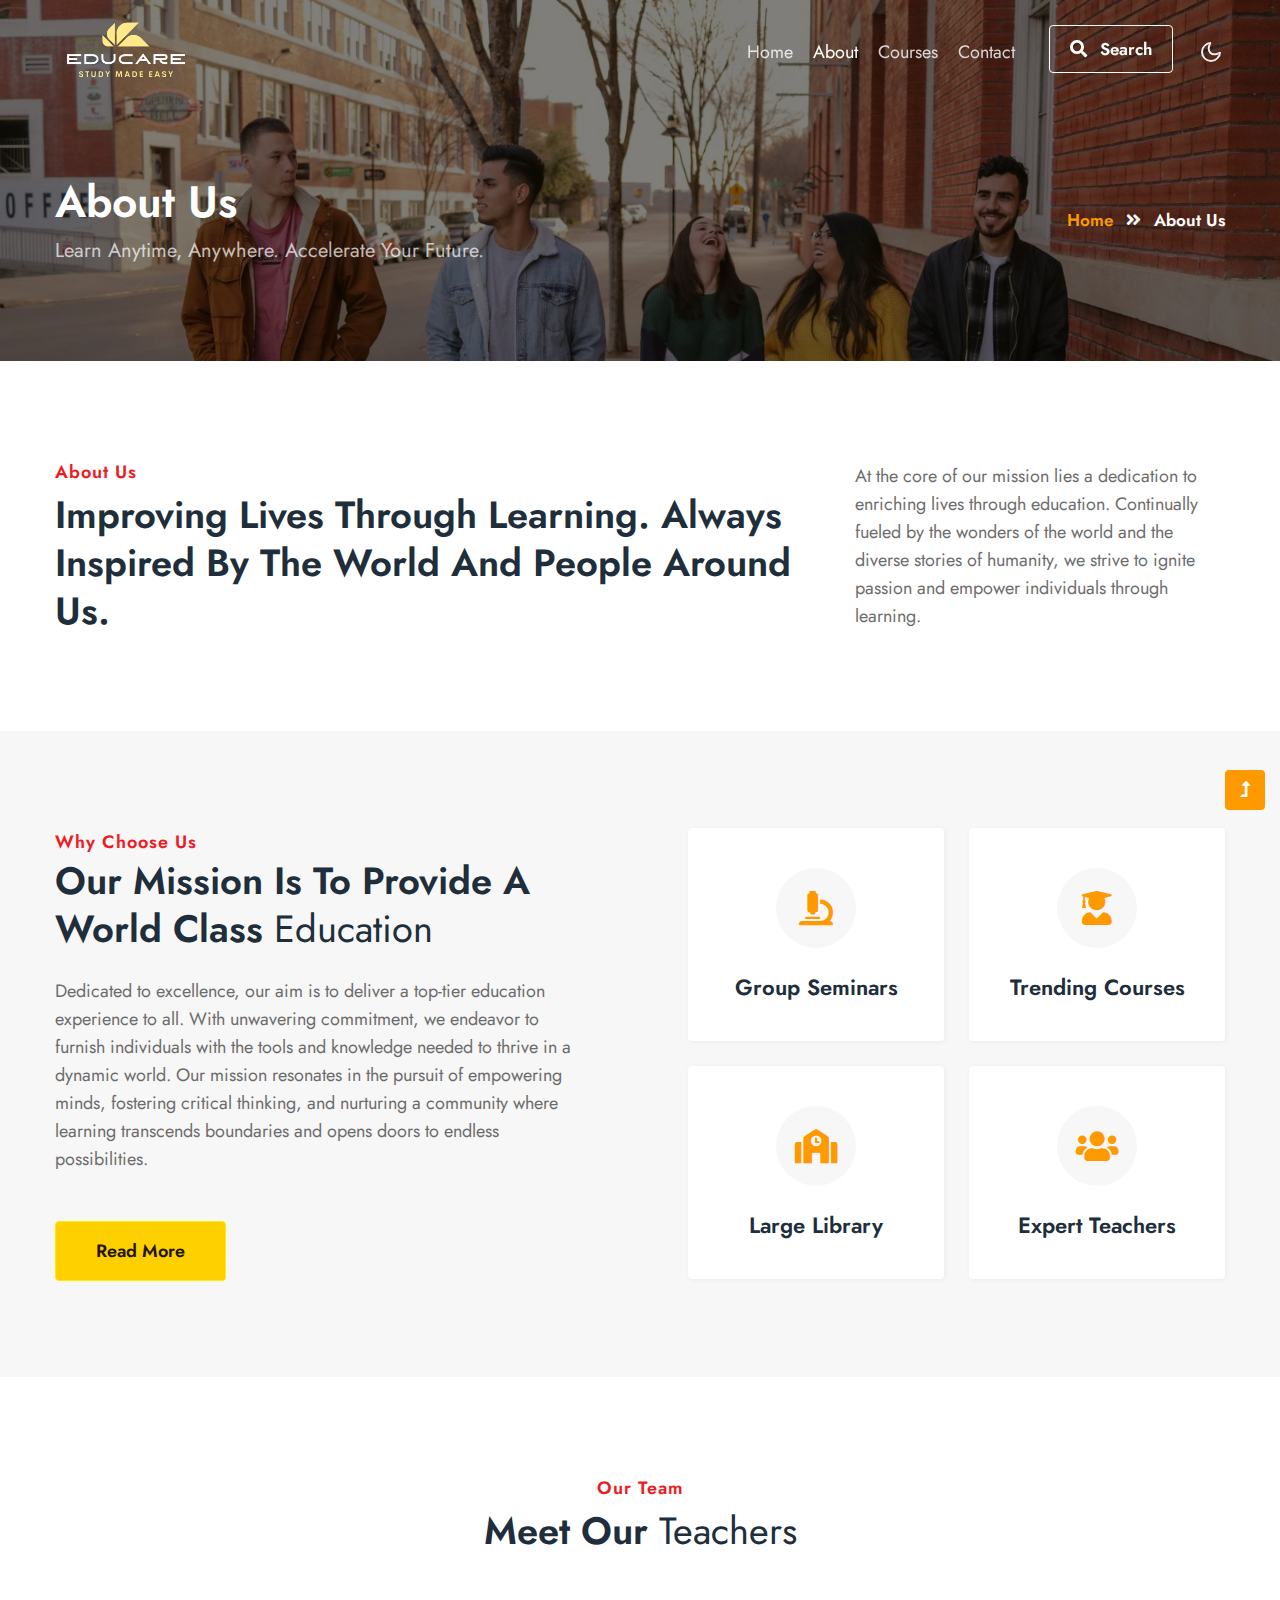
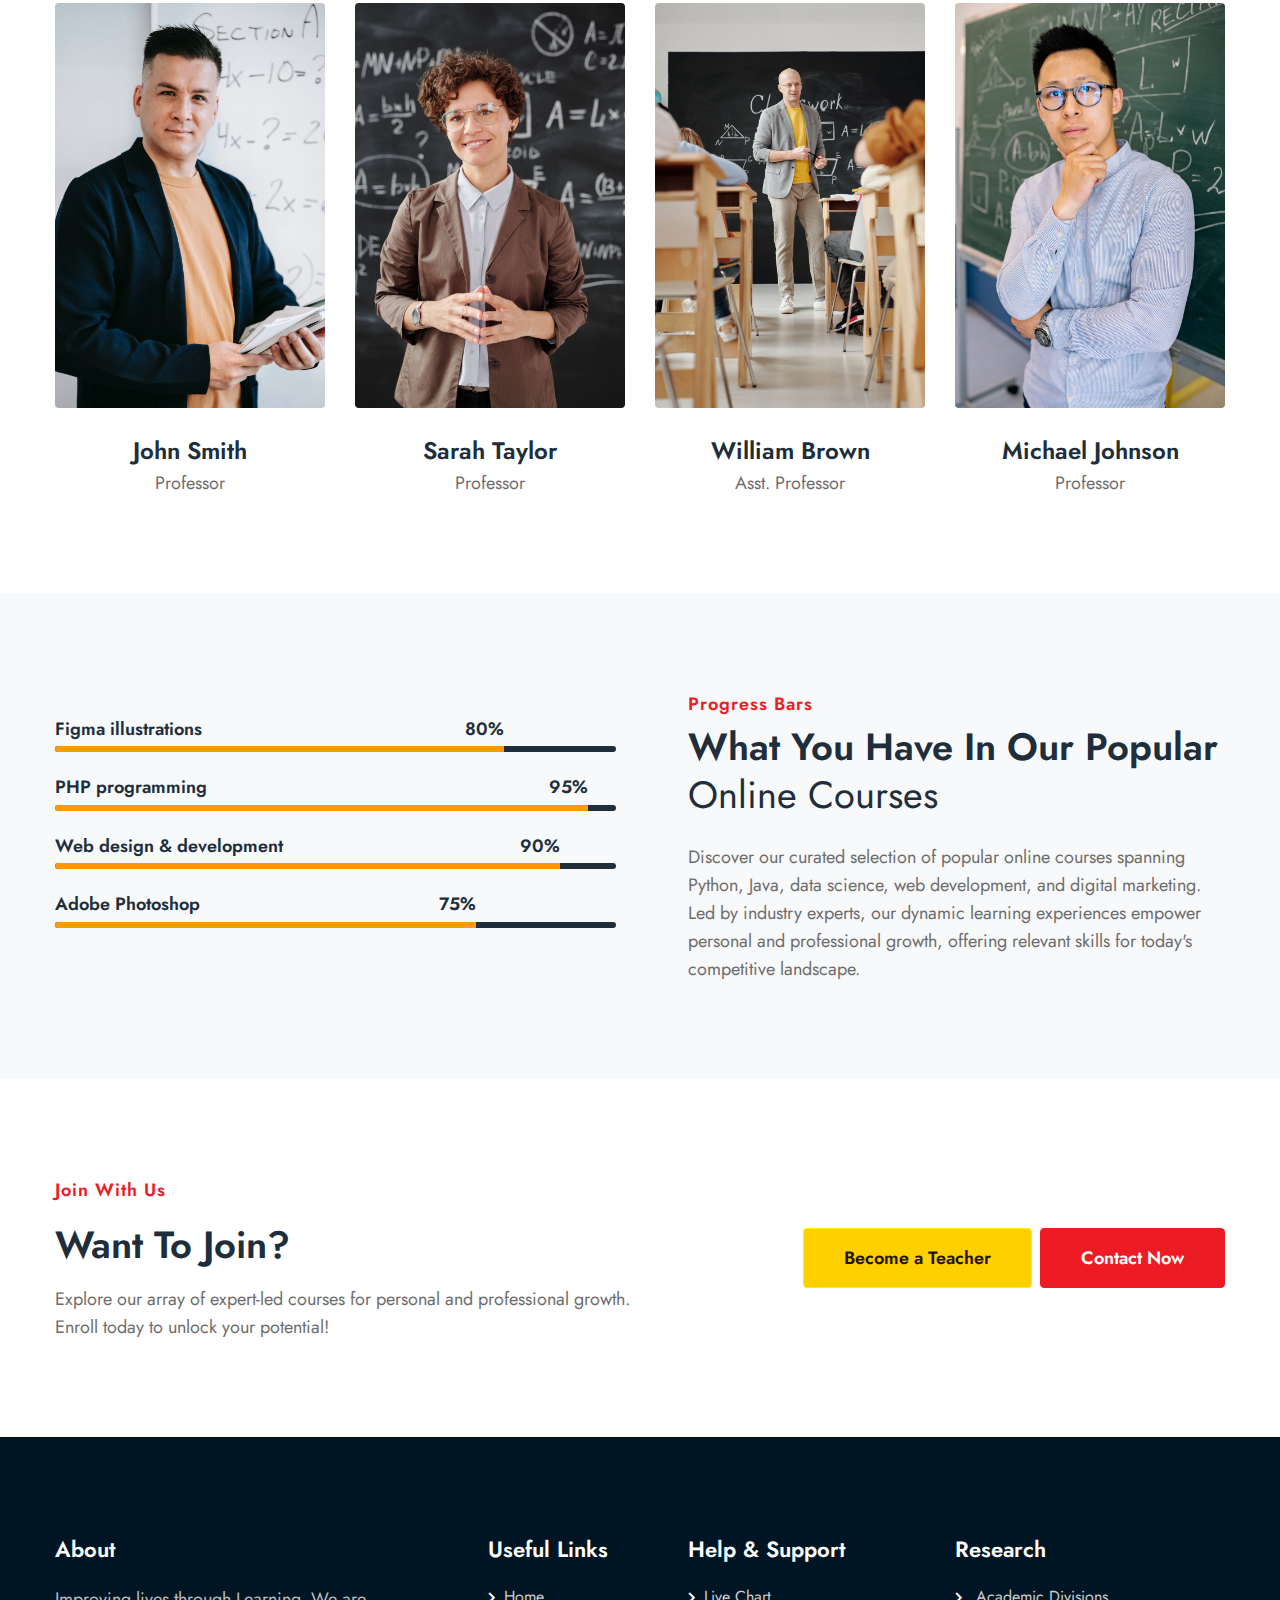
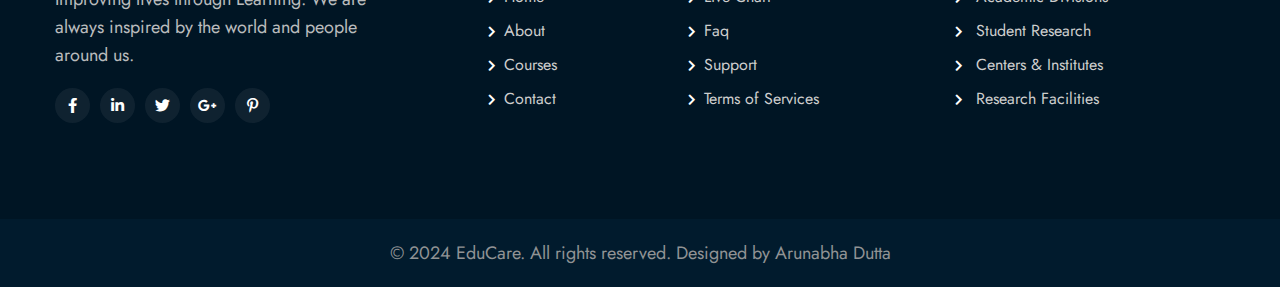
==== commit a71af9ee: "Made major changes to personalize" ====
--- a/about.html
+++ b/about.html
@@ -1,7 +1,3 @@
-<!--
-Author: W3layouts
-Author URL: http://w3layouts.com
--->
 <!doctype html>
 <html lang="en">
 
@@ -10,7 +6,7 @@
   <meta charset="utf-8">
   <meta name="viewport" content="width=device-width, initial-scale=1, shrink-to-fit=no">
   <title>EduCare | About</title>
-  <link rel="icon" href="assets/images/EduCare.ico" type="image/x-icon">
+  <link rel="icon" href="assets/images/EduCare_icon.ico" type="image/x-icon">
   <!-- google fonts -->
   <link href="//fonts.googleapis.com/css2?family=Jost:wght@300;400;600;700&display=swap" rel="stylesheet">
   <!-- Template CSS -->
@@ -110,14 +106,12 @@
           <div class="col-lg-8 left-wthree-img pr-lg-5">
             <h5 class="title-subw3hny mb-1">About Us</h5>
             <h3 class="title-w3l">Improving lives through Learning.
-              We are always inspired by the world and people around us.</h3>
+              Always inspired by the world and people around us.</h3>
           </div>
           <div class="col-lg-4 mt-lg-0 mt-5 about-right-faq align-self">
 
-            <p class="">Lorem ipsum viverra feugiat. Pellen tesque libero ut justo,
-              ultrices in ligula. Semper at tempufddfel. Lorem ipsum dolor sit amet consectetur adipisicing
-              elit. Non quae, fugiat consequatur voluptatem ad.</p>
-
+            <p class="">At the core of our mission lies a dedication to enriching lives through education. Continually fueled by the wonders of the world and the diverse stories of humanity, we strive to ignite passion and empower individuals through learning.</p>
+              
           </div>
         </div>
       </div>
@@ -130,12 +124,10 @@
       <div class="row main-cont-wthree-2 align-items-center">
         <div class="col-lg-6 feature-grid-left pr-lg-5">
           <h5 class="title-subw3hny">Why Choose Us</h5>
-          <h3 class="title-w3l mb-4">Our Mission is to Provide a World‑class <span class="inn-text">Education</span>
+          <h3 class="title-w3l mb-4">Our Mission is to Provide a World class <span class="inn-text">Education</span>
           </h3>
-          <p class="text-para">Lorem ipsum dolor sit amet, consectetur adipiscing elit, sed do eiusmod tempor
-            incididunt ut labore et dolore magna aliqua. Fusce eget ex fermentum, ultricies nisi ac sed,
-            lacinia est. Quisque ut lectus consequat, venenatis eros et, sed commodo risus. Nullam sit
-            amet laoreet elit. Suspendisse non init magnaa velit efficitur.
+          <p class="text-para">
+            Dedicated to excellence, our aim is to deliver a top-tier education experience to all. With unwavering commitment, we endeavor to furnish individuals with the tools and knowledge needed to thrive in a dynamic world. Our mission resonates in the pursuit of empowering minds, fostering critical thinking, and nurturing a community where learning transcends boundaries and opens doors to endless possibilities.
           </p>
           <a href="about.html" class="btn btn-style btn-primary mt-lg-5 mt-4">Read More</a>
         </div>
@@ -180,7 +172,7 @@
         <div class="col-lg-3 col-6 team-wrap mt-5">
           <div class="team-member text-center">
             <div class="team-img">
-              <img src="assets/images/team1.jpg" alt="" class="radius-image">
+              <img src="assets/images/Lec1.jpg" alt="" class="radius-image">
               <div class="overlay-team">
                 <div class="team-details text-center">
                   <div class="socials mt-20">
@@ -197,15 +189,15 @@
                 </div>
               </div>
             </div>
-            <a href="#url" class="team-title">Lawrence Petrie</a>
-            <p>Director</p>
+            <a href="#url" class="team-title">John Smith</a>
+            <p>Professor</p>
           </div>
         </div>
         <!-- end team member -->
         <div class="col-lg-3 col-6 team-wrap mt-5">
           <div class="team-member text-center">
             <div class="team-img">
-              <img src="assets/images/team2.jpg" alt="" class="radius-image">
+              <img src="assets/images/Lec2.jpg" alt="" class="radius-image">
               <div class="overlay-team">
                 <div class="team-details text-center">
                   <div class="socials mt-20">
@@ -222,15 +214,15 @@
                 </div>
               </div>
             </div>
-            <a href="#url" class="team-title">Jack Peters</a>
-            <p>Managing Director</p>
+            <a href="#url" class="team-title">Sarah Taylor</a>
+            <p>Professor</p>
           </div>
         </div>
         <!-- end team member -->
         <div class="col-lg-3 col-6 team-wrap mt-5">
           <div class="team-member text-center">
             <div class="team-img">
-              <img src="assets/images/team3.jpg" alt="" class="radius-image">
+              <img src="assets/images/Lec3.jpg" alt="" class="radius-image">
               <div class="overlay-team">
                 <div class="team-details text-center">
                   <div class="socials mt-20">
@@ -247,15 +239,15 @@
                 </div>
               </div>
             </div>
-            <a href="#url" class="team-title">Anna Phillips</a>
-            <p>Teacher</p>
+            <a href="#url" class="team-title">William Brown</a>
+            <p>Asst. Professor</p>
           </div>
         </div>
         <!-- end team member -->
         <div class="col-lg-3 col-6 team-wrap mt-5">
           <div class="team-member last text-center">
             <div class="team-img">
-              <img src="assets/images/team4.jpg" alt="" class="radius-image">
+              <img src="assets/images/Lec4.jpg" alt="" class="radius-image">
               <div class="overlay-team">
                 <div class="team-details text-center">
                   <div class="socials mt-20">
@@ -272,8 +264,8 @@
                 </div>
               </div>
             </div>
-            <a href="#url" class="team-title">Roland Walker</a>
-            <p>Teacher</p>
+            <a href="#url" class="team-title">Michael Johnson</a>
+            <p>Professor</p>
           </div>
         </div>
       </div>
@@ -322,10 +314,7 @@
         <div class="col-lg-6 mt-lg-0 mt-5 pl-lg-5">
           <h5 class="title-subw3hny mb-1">Progress Bars</h5>
           <h3 class="title-w3l">What you have in our Popular <span class="inn-text">Online Courses</span></h3>
-          <p class="mt-md-4 mt-3">Lorem ipsum viverra feugiat. Pellen tesque libero ut justo,
-            ultrices in ligula. Semper at. Lorem ipsum dolor sit amet
-            elit. Non quae, fugiat nihil ad. Lorem ipsum dolor sit amet. Lorem ipsum init
-            dolor sit, amet elit. Dolor ipsum non velit, culpa! elit ut et.</p>
+          <p class="mt-md-4 mt-3">Discover our curated selection of popular online courses spanning Python, Java, data science, web development, and digital marketing. Led by industry experts, our dynamic learning experiences empower personal and professional growth, offering relevant skills for today's competitive landscape.</p>
          
         </div>
       </div>
@@ -343,8 +332,7 @@
                 <h5 class="title-subw3hny mb-3">Join With Us</h5>
                 <h3 class="title-w3l mb-3">Want to Join?</span>
                 </h3>
-                <p>Lorem ipsum dolor sit amet elit. Velit beatae rem ullam dolore nisi esse quasi, sit amet. Lorem ipsum
-                  dolor sit amet elit.</p>
+                <p>Explore our array of expert-led courses for personal and professional growth. Enroll today to unlock your potential!</p>
               </div>
             </div>
           </div>
@@ -367,9 +355,7 @@
 
           <div class="col-lg-4 col-md-6 sub-one-left ab-right-cont pr-lg-5 mb-md-0  mb-4">
             <h6>About </h6>
-            <p>Lorem ipsum dolor sit amet elit. Velit beatae rem ullam dolore nisi esse quasi, sit amet.
-              Lorem ipsum dolor sit amet elit.voluptatem accusantium
-              doloremque.</p>
+            <p>Improving lives through Learning. We are always inspired by the world and people around us.</p>
             <div class="columns-2">
               <ul class="social">
                 <li><a href="#facebook"><span class="fab fa-facebook-f" aria-hidden="true"></span></a>
@@ -511,4 +497,4 @@
 
 </body>
 
-</html>+</html>
--- a/assets/css/style-starter.css
+++ b/assets/css/style-starter.css
@@ -20450,12 +20450,6 @@
   width: 100%;
   height: 450px;
   display: block;
-  -webkit-filter: var(--iframe-filter);
-  -moz-filter: var(--iframe-filter);
-  -ms-filter: var(--iframe-filter);
-  -o-filter: var(--iframe-filter);
-  filter: var(--iframe-filter);
-  background:var(--bg-lightgrey);
   padding:10px;
   
 }
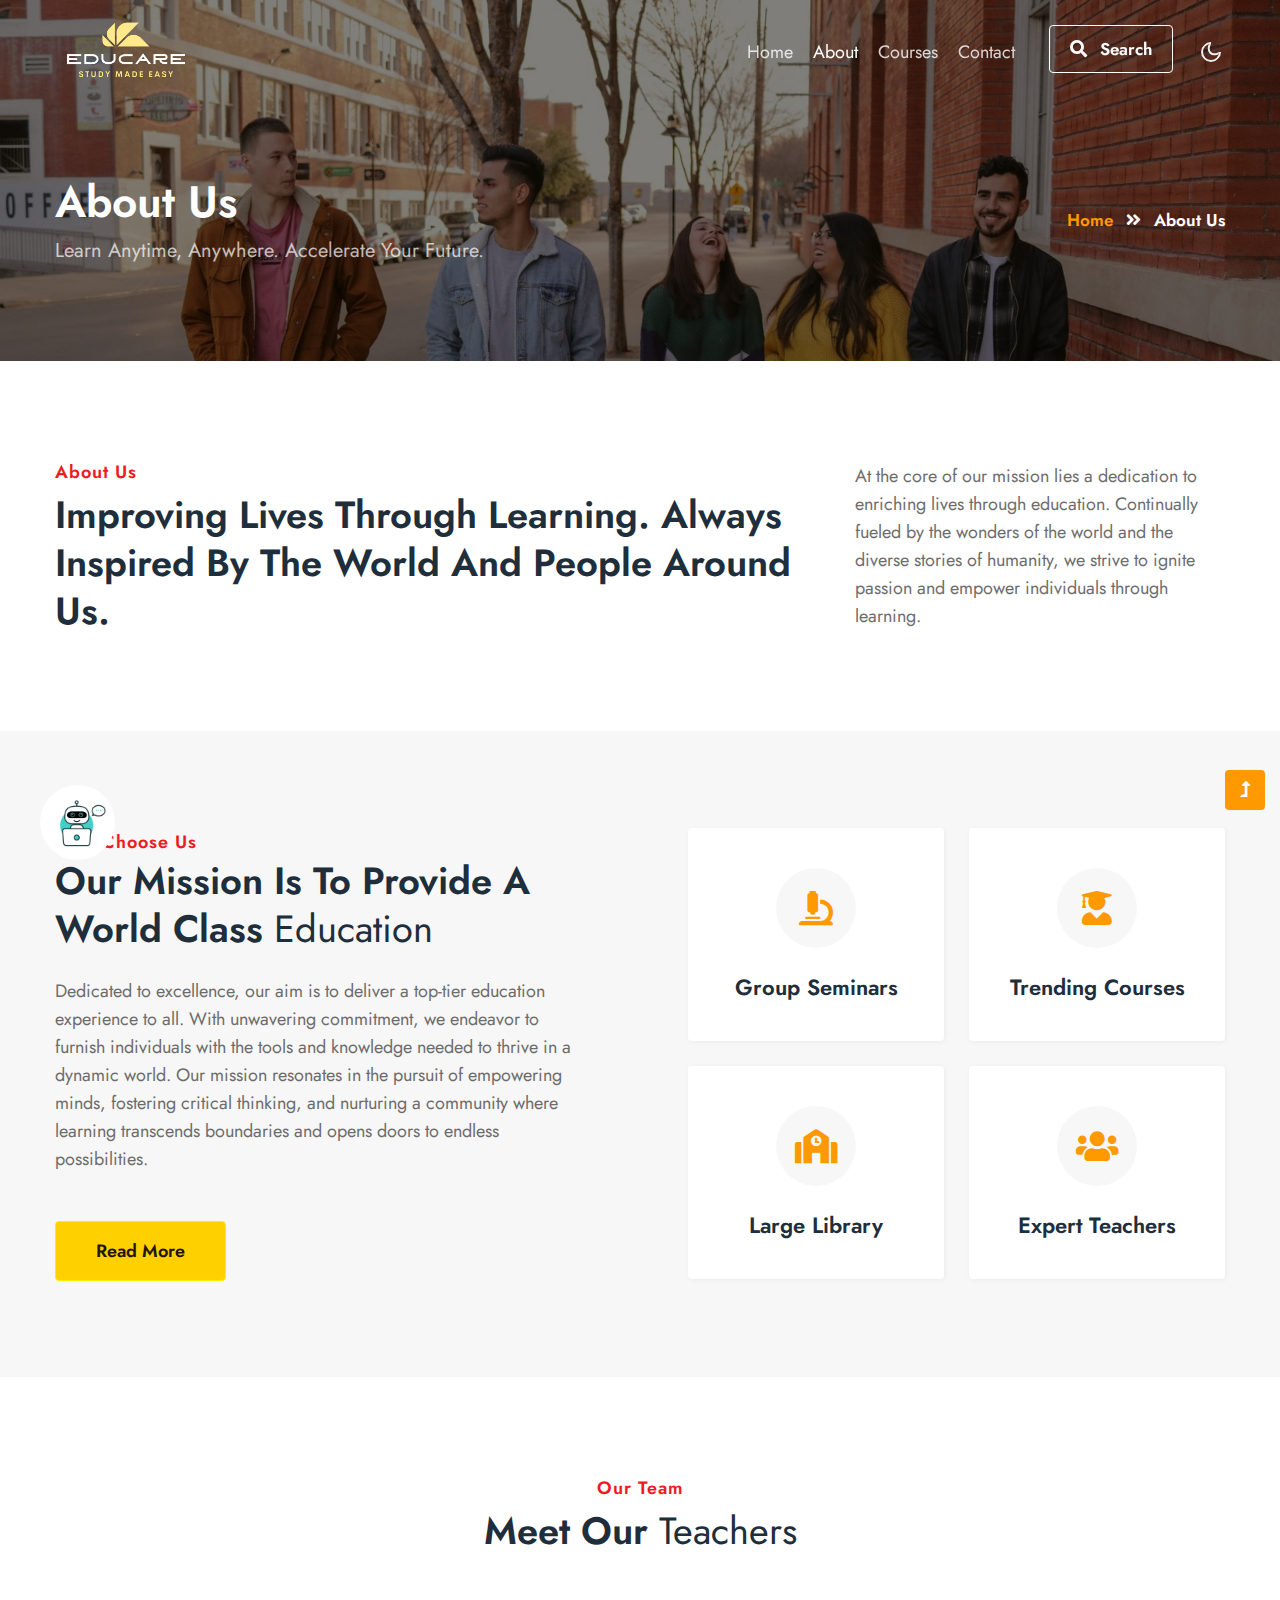
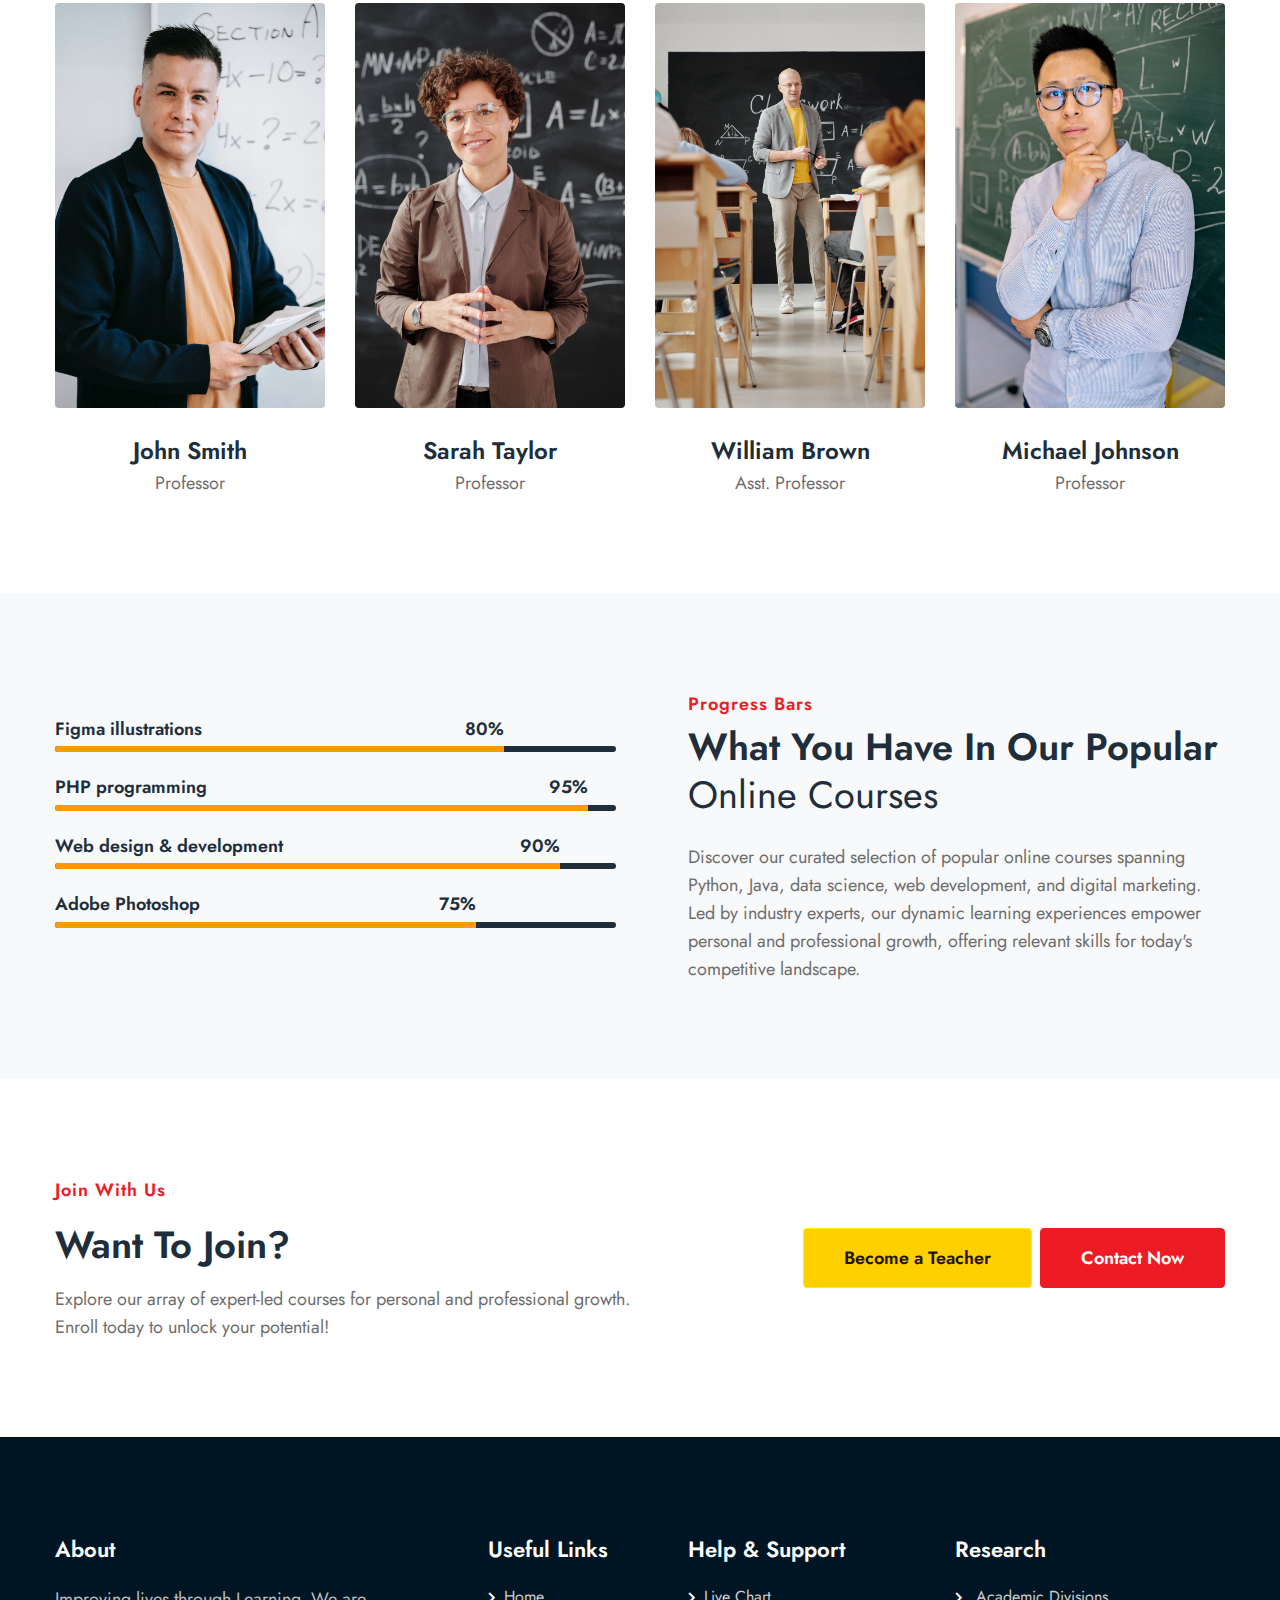
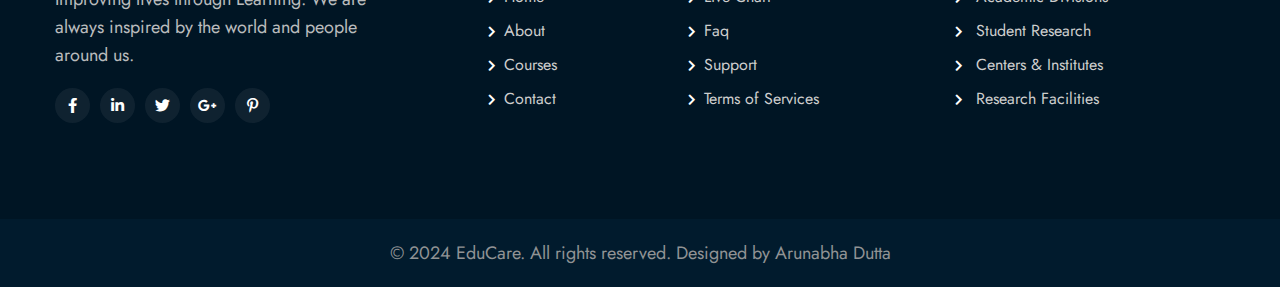
==== commit 9cb7f7e7: "Added Chatbot" ====
--- a/about.html
+++ b/about.html
@@ -1,500 +1,506 @@
-<!doctype html>
-<html lang="en">
-
-<head>
-  <!-- Required meta tags -->
-  <meta charset="utf-8">
-  <meta name="viewport" content="width=device-width, initial-scale=1, shrink-to-fit=no">
-  <title>EduCare | About</title>
-  <link rel="icon" href="assets/images/EduCare_icon.ico" type="image/x-icon">
-  <!-- google fonts -->
-  <link href="//fonts.googleapis.com/css2?family=Jost:wght@300;400;600;700&display=swap" rel="stylesheet">
-  <!-- Template CSS -->
-  <link rel="stylesheet" href="assets/css/style-starter.css">
-</head>
-
-<body>
-  <!--header-->
-  <header id="site-header" class="fixed-top">
-    <div class="container">
-      <nav class="navbar navbar-expand-lg navbar-dark stroke">
-        <h1>
-          <a class="navbar-brand" href="index.html">
-              <img src="assets/images/EduCare.png" alt="EduCare logo"></a>
-        </h1>
-        <button class="navbar-toggler  collapsed bg-gradient" type="button" data-toggle="collapse"
-          data-target="#navbarTogglerDemo02" aria-controls="navbarTogglerDemo02" aria-expanded="false"
-          aria-label="Toggle navigation">
-          <span class="navbar-toggler-icon fa icon-expand fa-bars"></span>
-          <span class="navbar-toggler-icon fa icon-close fa-times"></span>
-          </span>
-        </button>
-        <div class="collapse navbar-collapse" id="navbarTogglerDemo02">
-          <ul class="navbar-nav ml-lg-auto">
-            <li class="nav-item">
-              <a class="nav-link" href="index.html">Home <span class="sr-only">(current)</span></a>
-            </li>
-            <li class="nav-item active">
-              <a class="nav-link" href="about.html">About</a>
-            </li>
-            <li class="nav-item">
-              <a class="nav-link" href="courses.html">Courses</a>
-            </li>
-            <li class="nav-item mr-lg-1">
-              <a class="nav-link" href="contact.html">Contact</a>
-            </li>
-            <!--/search-right-->
-            <li class="header-search mr-lg-2 mt-lg-0 mt-4 position-relative">
-              <div class="search-right">
-                <a href="#search" class="btn btn-style search-btn" title="search"><span class="fas fa-search mr-2"
-                    aria-hidden="true"></span> Search</a>
-               
-              </div>
-            </li>
-            <!--//search-right-->
-          </ul>
-        </div>
-
-
-        <!-- toggle switch for light and dark theme -->
-        <div class="mobile-position">
-          <nav class="navigation">
-            <div class="theme-switch-wrapper">
-              <label class="theme-switch" for="checkbox">
-                <input type="checkbox" id="checkbox">
-                <div class="mode-container py-1">
-                  <i class="gg-sun"></i>
-                  <i class="gg-moon"></i>
-                </div>
-              </label>
-            </div>
-          </nav>
-        </div>
-        <!-- //toggle switch for light and dark theme -->
-      </nav>
-    </div>
-  </header>
-  <!--/header-->
-  <!-- breadcrumb -->
-  <section class="w3l-about-breadcrumb text-center">
-    <div class="breadcrumb-bg breadcrumb-bg-about py-5">
-      <div class="container py-lg-5 py-md-4">
-        <div class="w3breadcrumb-gids">
-          <div class="w3breadcrumb-left text-left">
-            <h2 class="title AboutPageBanner">
-              About Us </h2>
-            <p class="inner-page-para mt-2">
-              Learn Anytime, Anywhere.
-              Accelerate Your Future.</p>
-          </div>
-          <div class="w3breadcrumb-right">
-            <ul class="breadcrumbs-custom-path">
-              <li><a href="index.html">Home</a></li>
-              <li class="active"><span class="fas fa-angle-double-right mx-2"></span> About Us</li>
-            </ul>
-          </div>
-        </div>
-      </div>
-    </div>
-  </section>
-  <!--//breadcrumb-->
-  <!--/w3l-aboutblock1-->
-  <section class="w3l-aboutblock1" id="about">
-    <div class="midd-w3 py-5">
-      <div class="container py-lg-5 py-md-4 py-2">
-        <div class="row">
-          <div class="col-lg-8 left-wthree-img pr-lg-5">
-            <h5 class="title-subw3hny mb-1">About Us</h5>
-            <h3 class="title-w3l">Improving lives through Learning.
-              Always inspired by the world and people around us.</h3>
-          </div>
-          <div class="col-lg-4 mt-lg-0 mt-5 about-right-faq align-self">
-
-            <p class="">At the core of our mission lies a dedication to enriching lives through education. Continually fueled by the wonders of the world and the diverse stories of humanity, we strive to ignite passion and empower individuals through learning.</p>
-              
-          </div>
-        </div>
-      </div>
-    </div>
-  </section>
-  <!--//w3l-aboutblock1-->
-  <!-- features-section -->
-  <section class="w3l-features py-5" id="work">
-    <div class="container py-lg-5 py-md-4 py-2">
-      <div class="row main-cont-wthree-2 align-items-center">
-        <div class="col-lg-6 feature-grid-left pr-lg-5">
-          <h5 class="title-subw3hny">Why Choose Us</h5>
-          <h3 class="title-w3l mb-4">Our Mission is to Provide a World class <span class="inn-text">Education</span>
-          </h3>
-          <p class="text-para">
-            Dedicated to excellence, our aim is to deliver a top-tier education experience to all. With unwavering commitment, we endeavor to furnish individuals with the tools and knowledge needed to thrive in a dynamic world. Our mission resonates in the pursuit of empowering minds, fostering critical thinking, and nurturing a community where learning transcends boundaries and opens doors to endless possibilities.
-          </p>
-          <a href="about.html" class="btn btn-style btn-primary mt-lg-5 mt-4">Read More</a>
-        </div>
-        <div class="col-lg-6 feature-grid-right mt-lg-0 mt-5 pl-lg-5">
-          <div class="call-grids-w3 d-grid">
-            <div class="grids-1 box-wrap">
-              <div class="icon">
-                <i class="fas fa-microscope"></i>
-              </div>
-              <h4><a href="about.html" class="title-head">Group Seminars</a></h4>
-            </div>
-            <div class="grids-1 box-wrap">
-              <div class="icon">
-                <i class="fas fa-user-graduate"></i>
-              </div>
-              <h4><a href="about.html" class="title-head">Trending Courses</a></h4>
-            </div>
-            <div class="grids-1 box-wrap">
-              <div class="icon">
-                <i class="fas fa-school"></i>
-              </div>
-              <h4><a href="about.html" class="title-head">Large Library</a></h4>
-            </div>
-            <div class="grids-1 box-wrap">
-              <div class="icon">
-                <i class="fas fa-users"></i>
-              </div>
-              <h4><a href="about.html" class="title-head">Expert Teachers</a></h4>
-            </div>
-          </div>
-        </div>
-      </div>
-    </div>
-  </section>
-  <!-- features section -->
-  <!--/team-sec-->
-  <section class="w3l-team-main team py-5" id="team">
-    <div class="container py-lg-5">
-      <h5 class="title-subw3hny mb-1 text-center">Our Team</h5>
-      <h3 class="title-w3l text-center">Meet Our <span class="inn-text">Teachers</span></h3>
-      <div class="row team-row">
-        <div class="col-lg-3 col-6 team-wrap mt-5">
-          <div class="team-member text-center">
-            <div class="team-img">
-              <img src="assets/images/Lec1.jpg" alt="" class="radius-image">
-              <div class="overlay-team">
-                <div class="team-details text-center">
-                  <div class="socials mt-20">
-                    <a href="#url">
-                      <span class="fab fa-facebook-f"></span>
-                    </a>
-                    <a href="#url">
-                      <span class="fab fa-twitter"></span>
-                    </a>
-                    <a href="#url">
-                      <span class="fab fa-linkedin-in"></span>
-                    </a>
-                  </div>
-                </div>
-              </div>
-            </div>
-            <a href="#url" class="team-title">John Smith</a>
-            <p>Professor</p>
-          </div>
-        </div>
-        <!-- end team member -->
-        <div class="col-lg-3 col-6 team-wrap mt-5">
-          <div class="team-member text-center">
-            <div class="team-img">
-              <img src="assets/images/Lec2.jpg" alt="" class="radius-image">
-              <div class="overlay-team">
-                <div class="team-details text-center">
-                  <div class="socials mt-20">
-                    <a href="#url">
-                      <span class="fab fa-facebook-f"></span>
-                    </a>
-                    <a href="#url">
-                      <span class="fab fa-twitter"></span>
-                    </a>
-                    <a href="#url">
-                      <span class="fab fa-linkedin-in"></span>
-                    </a>
-                  </div>
-                </div>
-              </div>
-            </div>
-            <a href="#url" class="team-title">Sarah Taylor</a>
-            <p>Professor</p>
-          </div>
-        </div>
-        <!-- end team member -->
-        <div class="col-lg-3 col-6 team-wrap mt-5">
-          <div class="team-member text-center">
-            <div class="team-img">
-              <img src="assets/images/Lec3.jpg" alt="" class="radius-image">
-              <div class="overlay-team">
-                <div class="team-details text-center">
-                  <div class="socials mt-20">
-                    <a href="#url">
-                      <span class="fab fa-facebook-f"></span>
-                    </a>
-                    <a href="#url">
-                      <span class="fab fa-twitter"></span>
-                    </a>
-                    <a href="#url">
-                      <span class="fab fa-linkedin-in"></span>
-                    </a>
-                  </div>
-                </div>
-              </div>
-            </div>
-            <a href="#url" class="team-title">William Brown</a>
-            <p>Asst. Professor</p>
-          </div>
-        </div>
-        <!-- end team member -->
-        <div class="col-lg-3 col-6 team-wrap mt-5">
-          <div class="team-member last text-center">
-            <div class="team-img">
-              <img src="assets/images/Lec4.jpg" alt="" class="radius-image">
-              <div class="overlay-team">
-                <div class="team-details text-center">
-                  <div class="socials mt-20">
-                    <a href="#url">
-                      <span class="fab fa-facebook-f"></span>
-                    </a>
-                    <a href="#url">
-                      <span class="fab fa-twitter"></span>
-                    </a>
-                    <a href="#url">
-                      <span class="fab fa-linkedin-in"></span>
-                    </a>
-                  </div>
-                </div>
-              </div>
-            </div>
-            <a href="#url" class="team-title">Michael Johnson</a>
-            <p>Professor</p>
-          </div>
-        </div>
-      </div>
-  </section>
-  <!--//team-sec-->
-  <!--/progress-->
-  <section class="w3l-servicesblock w3l-servicesblock1 py-5" id="progress">
-    <div class="container py-lg-5 py-md-4 py-2">
-      <div class="row">
-        <div class="col-lg-6 align-self pr-lg-4">
-          <div class="progress-info info1">
-            <h6 class="progress-tittle">Figma illustrations <span class="">80%</span></h6>
-            <div class="progress">
-              <div class="progress-bar progress-bar-striped" role="progressbar" style="width: 80%" aria-valuenow="90"
-                aria-valuemin="0" aria-valuemax="100">
-              </div>
-            </div>
-          </div>
-          <div class="progress-info info2">
-            <h6 class="progress-tittle">PHP programming <span class="">95%</span>
-            </h6>
-            <div class="progress">
-              <div class="progress-bar progress-bar-striped" role="progressbar" style="width: 95%" aria-valuenow="95"
-                aria-valuemin="0" aria-valuemax="100">
-              </div>
-            </div>
-          </div>
-          <div class="progress-info info3">
-            <h6 class="progress-tittle">Web design & development <span class="">90%</span></h6>
-            <div class="progress">
-              <div class="progress-bar progress-bar-striped" role="progressbar" style="width: 90%" aria-valuenow="95"
-                aria-valuemin="0" aria-valuemax="100">
-              </div>
-            </div>
-          </div>
-          <div class="progress-info info4">
-            <h6 class="progress-tittle">Adobe Photoshop <span class="">75%</span></h6>
-            <div class="progress">
-              <div class="progress-bar progress-bar-striped" role="progressbar" style="width: 75%" aria-valuenow="95"
-                aria-valuemin="0" aria-valuemax="100">
-              </div>
-            </div>
-          </div>
-         
-        </div>
-        <div class="col-lg-6 mt-lg-0 mt-5 pl-lg-5">
-          <h5 class="title-subw3hny mb-1">Progress Bars</h5>
-          <h3 class="title-w3l">What you have in our Popular <span class="inn-text">Online Courses</span></h3>
-          <p class="mt-md-4 mt-3">Discover our curated selection of popular online courses spanning Python, Java, data science, web development, and digital marketing. Led by industry experts, our dynamic learning experiences empower personal and professional growth, offering relevant skills for today's competitive landscape.</p>
-         
-        </div>
-      </div>
-    </div>
-  </section>
-  <!--//progress-->
-  <!--/w3l-project-->
-  <section class="w3l-join-main py-5">
-    <div class="container py-md-5 py-2">
-      <div class="w3l-project-in">
-        <div class="row">
-          <div class="col-lg-7">
-            <div class="bottom-info">
-              <div class="header-section pr-lg-5">
-                <h5 class="title-subw3hny mb-3">Join With Us</h5>
-                <h3 class="title-w3l mb-3">Want to Join?</span>
-                </h3>
-                <p>Explore our array of expert-led courses for personal and professional growth. Enroll today to unlock your potential!</p>
-              </div>
-            </div>
-          </div>
-          <div class="col-lg-5 align-self mt-lg-0 mt-sm-5 mt-4">
-            <div class="d-sm-flex justify-content-end">
-              <a href="#" class="btn btn-primary btn-style mr-sm-2"> Become a Teacher</a>
-              <a href="#" class="btn btn-secondary btn-style"> Contact Now </a>
-            </div>
-          </div>
-        </div>
-      </div>
-    </div>
-  </section>
-  <!--//w3l-project-->
-  <!--/footer-->
-  <footer class="w3l-footer-22 position-relative">
-    <div class="footer-sub py-5">
-      <div class="container py-md-5">
-        <div class="row sub-columns">
-
-          <div class="col-lg-4 col-md-6 sub-one-left ab-right-cont pr-lg-5 mb-md-0  mb-4">
-            <h6>About </h6>
-            <p>Improving lives through Learning. We are always inspired by the world and people around us.</p>
-            <div class="columns-2">
-              <ul class="social">
-                <li><a href="#facebook"><span class="fab fa-facebook-f" aria-hidden="true"></span></a>
-                </li>
-                <li><a href="#linkedin"><span class="fab fa-linkedin-in" aria-hidden="true"></span></a>
-                </li>
-                <li><a href="#twitter"><span class="fab fa-twitter" aria-hidden="true"></span></a>
-                </li>
-                <li><a href="#google"><span class="fab fa-google-plus-g" aria-hidden="true"></span></a>
-                </li>
-                <li><a href="#pinterest"><span class="fab fa-pinterest-p" aria-hidden="true"></span></a>
-                </li>
-              </ul>
-            </div>
-          </div>
-          <div class="col-lg-2 col-md-6 sub-two-right pl-lg-5">
-            <h6>Useful Links</h6>
-            <ul>
-              <li><a href="index.html"><span class="fas fa-chevron-right mr-2"></span>Home</a>
-              </li>
-              <li><a href="about.html"><span class="fas fa-chevron-right mr-2"></span>About</a>
-              </li>
-              <li><a href="courses.html"><span class="fas fa-chevron-right mr-2"></span>Courses</a></li>
-              <li><a href="contact.html"><span class="fas fa-chevron-right mr-2"></span>Contact</a></li>
-            </ul>
-          </div>
-          <div class="col-lg-3 col-md-6 sub-two-right pl-lg-5 mt-md-0 mt-4">
-            <h6>Help & Support</h6>
-            <ul>
-              <li><a href="#live"><span class="fas fa-chevron-right mr-2"></span>Live
-                  Chart</a></li>
-              <li><a href="#faq"><span class="fas fa-chevron-right mr-2"></span>Faq</a>
-              </li>
-              <li><a href="#support"><span class="fas fa-chevron-right mr-2"></span>Support</a>
-              </li>
-              <li><a href="#terms"><span class="fas fa-chevron-right mr-2"></span>Terms
-                  of Services</a></li>
-            </ul>
-          </div>
-          <div class="col-lg-3 col-md-6 sub-two-right mt-md-0 mt-4">
-            <h6>Research</h6>
-            <ul>
-              <li><a href="#"><span class="fas fa-chevron-right mr-2"></span> Academic Divisions</a>
-              </li>
-              <li><a href="#"><span class="fas fa-chevron-right mr-2"></span> Student Research</a>
-              </li>
-              <li><a href="#"><span class="fas fa-chevron-right mr-2"></span> Centers & Institutes</a>
-              </li>
-              <li><a href="#"><span class="fas fa-chevron-right mr-2"></span> Research Facilities</a></li>
-            </ul>
-          </div>
-        </div>
-      </div>
-    </div>
-    </div>
-    <!-- copyright -->
-    <div class="copyright-footer text-center">
-      <div class="container">
-        <div class="columns">
-          <p>
-            © 2024 EduCare. All rights reserved. Designed by Arunabha Dutta
-          </p>
-        </div>
-      </div>
-    </div>
-    <!-- //copyright -->
-  </footer>
-  <!-- //footer -->
-
-  <!-- Js scripts -->
-  <!-- move top -->
-  <button onclick="topFunction()" id="movetop" title="Go to top">
-    <span class="fas fa-level-up-alt" aria-hidden="true"></span>
-  </button>
-  <script>
-    // When the user scrolls down 20px from the top of the document, show the button
-    window.onscroll = function () {
-      scrollFunction()
-    };
-
-    function scrollFunction() {
-      if (document.body.scrollTop > 20 || document.documentElement.scrollTop > 20) {
-        document.getElementById("movetop").style.display = "block";
-      } else {
-        document.getElementById("movetop").style.display = "none";
-      }
-    }
-
-    // When the user clicks on the button, scroll to the top of the document
-    function topFunction() {
-      document.body.scrollTop = 0;
-      document.documentElement.scrollTop = 0;
-    }
-  </script>
-  <!-- //move top -->
-
-  <!-- Template JavaScript -->
-  <script src="assets/js/jquery-3.3.1.min.js"></script>
-  <script src="assets/js/theme-change.js"></script>
-  <!-- disable body scroll which navbar is in active -->
-  <script>
-    $(function () {
-      $('.navbar-toggler').click(function () {
-        $('body').toggleClass('noscroll');
-      })
-    });
-  </script>
-  <!-- disable body scroll which navbar is in active -->
-
-  <!--/MENU-JS-->
-  <script>
-    $(window).on("scroll", function () {
-      var scroll = $(window).scrollTop();
-
-      if (scroll >= 80) {
-        $("#site-header").addClass("nav-fixed");
-      } else {
-        $("#site-header").removeClass("nav-fixed");
-      }
-    });
-
-    //Main navigation Active Class Add Remove
-    $(".navbar-toggler").on("click", function () {
-      $("header").toggleClass("active");
-    });
-    $(document).on("ready", function () {
-      if ($(window).width() > 991) {
-        $("header").removeClass("active");
-      }
-      $(window).on("resize", function () {
-        if ($(window).width() > 991) {
-          $("header").removeClass("active");
-        }
-      });
-    });
-  </script>
-  <!--//MENU-JS-->
-  <script src="assets/js/bootstrap.min.js"></script>
-
-</body>
-
-</html>
+<!doctype html>
+<html lang="en">
+
+<head>
+  <!-- Required meta tags -->
+  <meta charset="utf-8">
+  <meta name="viewport" content="width=device-width, initial-scale=1, shrink-to-fit=no">
+  <title>EduCare | About</title>
+  <link rel="icon" href="assets/images/EduCare_icon.ico" type="image/x-icon">
+  <!-- google fonts -->
+  <link href="//fonts.googleapis.com/css2?family=Jost:wght@300;400;600;700&display=swap" rel="stylesheet">
+  <!-- Template CSS -->
+  <link rel="stylesheet" href="assets/css/style-starter.css">
+</head>
+
+<body>
+  <!--header-->
+  <header id="site-header" class="fixed-top">
+    <div class="container">
+      <nav class="navbar navbar-expand-lg navbar-dark stroke">
+        <h1>
+          <a class="navbar-brand" href="index.html">
+              <img src="assets/images/EduCare.png" alt="EduCare logo"></a>
+        </h1>
+        <button class="navbar-toggler  collapsed bg-gradient" type="button" data-toggle="collapse"
+          data-target="#navbarTogglerDemo02" aria-controls="navbarTogglerDemo02" aria-expanded="false"
+          aria-label="Toggle navigation">
+          <span class="navbar-toggler-icon fa icon-expand fa-bars"></span>
+          <span class="navbar-toggler-icon fa icon-close fa-times"></span>
+          </span>
+        </button>
+        <div class="collapse navbar-collapse" id="navbarTogglerDemo02">
+          <ul class="navbar-nav ml-lg-auto">
+            <li class="nav-item">
+              <a class="nav-link" href="index.html">Home <span class="sr-only">(current)</span></a>
+            </li>
+            <li class="nav-item active">
+              <a class="nav-link" href="about.html">About</a>
+            </li>
+            <li class="nav-item">
+              <a class="nav-link" href="courses.html">Courses</a>
+            </li>
+            <li class="nav-item mr-lg-1">
+              <a class="nav-link" href="contact.html">Contact</a>
+            </li>
+            <!--/search-right-->
+            <li class="header-search mr-lg-2 mt-lg-0 mt-4 position-relative">
+              <div class="search-right">
+                <a href="#search" class="btn btn-style search-btn" title="search"><span class="fas fa-search mr-2"
+                    aria-hidden="true"></span> Search</a>
+               
+              </div>
+            </li>
+            <!--//search-right-->
+          </ul>
+        </div>
+
+
+        <!-- toggle switch for light and dark theme -->
+        <div class="mobile-position">
+          <nav class="navigation">
+            <div class="theme-switch-wrapper">
+              <label class="theme-switch" for="checkbox">
+                <input type="checkbox" id="checkbox">
+                <div class="mode-container py-1">
+                  <i class="gg-sun"></i>
+                  <i class="gg-moon"></i>
+                </div>
+              </label>
+            </div>
+          </nav>
+        </div>
+        <!-- //toggle switch for light and dark theme -->
+      </nav>
+    </div>
+  </header>
+  <!--/header-->
+  <!-- breadcrumb -->
+  <section class="w3l-about-breadcrumb text-center">
+    <div class="breadcrumb-bg breadcrumb-bg-about py-5">
+      <div class="container py-lg-5 py-md-4">
+        <div class="w3breadcrumb-gids">
+          <div class="w3breadcrumb-left text-left">
+            <h2 class="title AboutPageBanner">
+              About Us </h2>
+            <p class="inner-page-para mt-2">
+              Learn Anytime, Anywhere.
+              Accelerate Your Future.</p>
+          </div>
+          <div class="w3breadcrumb-right">
+            <ul class="breadcrumbs-custom-path">
+              <li><a href="index.html">Home</a></li>
+              <li class="active"><span class="fas fa-angle-double-right mx-2"></span> About Us</li>
+            </ul>
+          </div>
+        </div>
+      </div>
+    </div>
+  </section>
+  <!--//breadcrumb-->
+  <!--/w3l-aboutblock1-->
+  <section class="w3l-aboutblock1" id="about">
+    <div class="midd-w3 py-5">
+      <div class="container py-lg-5 py-md-4 py-2">
+        <div class="row">
+          <div class="col-lg-8 left-wthree-img pr-lg-5">
+            <h5 class="title-subw3hny mb-1">About Us</h5>
+            <h3 class="title-w3l">Improving lives through Learning.
+              Always inspired by the world and people around us.</h3>
+          </div>
+          <div class="col-lg-4 mt-lg-0 mt-5 about-right-faq align-self">
+
+            <p class="">At the core of our mission lies a dedication to enriching lives through education. Continually fueled by the wonders of the world and the diverse stories of humanity, we strive to ignite passion and empower individuals through learning.</p>
+              
+          </div>
+        </div>
+      </div>
+    </div>
+  </section>
+  <!--//w3l-aboutblock1-->
+  <!-- features-section -->
+  <section class="w3l-features py-5" id="work">
+    <div class="container py-lg-5 py-md-4 py-2">
+      <div class="row main-cont-wthree-2 align-items-center">
+        <div class="col-lg-6 feature-grid-left pr-lg-5">
+          <h5 class="title-subw3hny">Why Choose Us</h5>
+          <h3 class="title-w3l mb-4">Our Mission is to Provide a World class <span class="inn-text">Education</span>
+          </h3>
+          <p class="text-para">
+            Dedicated to excellence, our aim is to deliver a top-tier education experience to all. With unwavering commitment, we endeavor to furnish individuals with the tools and knowledge needed to thrive in a dynamic world. Our mission resonates in the pursuit of empowering minds, fostering critical thinking, and nurturing a community where learning transcends boundaries and opens doors to endless possibilities.
+          </p>
+          <a href="about.html" class="btn btn-style btn-primary mt-lg-5 mt-4">Read More</a>
+        </div>
+        <div class="col-lg-6 feature-grid-right mt-lg-0 mt-5 pl-lg-5">
+          <div class="call-grids-w3 d-grid">
+            <div class="grids-1 box-wrap">
+              <div class="icon">
+                <i class="fas fa-microscope"></i>
+              </div>
+              <h4><a href="about.html" class="title-head">Group Seminars</a></h4>
+            </div>
+            <div class="grids-1 box-wrap">
+              <div class="icon">
+                <i class="fas fa-user-graduate"></i>
+              </div>
+              <h4><a href="about.html" class="title-head">Trending Courses</a></h4>
+            </div>
+            <div class="grids-1 box-wrap">
+              <div class="icon">
+                <i class="fas fa-school"></i>
+              </div>
+              <h4><a href="about.html" class="title-head">Large Library</a></h4>
+            </div>
+            <div class="grids-1 box-wrap">
+              <div class="icon">
+                <i class="fas fa-users"></i>
+              </div>
+              <h4><a href="about.html" class="title-head">Expert Teachers</a></h4>
+            </div>
+          </div>
+        </div>
+      </div>
+    </div>
+  </section>
+  <!-- features section -->
+  <!--/team-sec-->
+  <section class="w3l-team-main team py-5" id="team">
+    <div class="container py-lg-5">
+      <h5 class="title-subw3hny mb-1 text-center">Our Team</h5>
+      <h3 class="title-w3l text-center">Meet Our <span class="inn-text">Teachers</span></h3>
+      <div class="row team-row">
+        <div class="col-lg-3 col-6 team-wrap mt-5">
+          <div class="team-member text-center">
+            <div class="team-img">
+              <img src="assets/images/Lec1.jpg" alt="" class="radius-image">
+              <div class="overlay-team">
+                <div class="team-details text-center">
+                  <div class="socials mt-20">
+                    <a href="#url">
+                      <span class="fab fa-facebook-f"></span>
+                    </a>
+                    <a href="#url">
+                      <span class="fab fa-twitter"></span>
+                    </a>
+                    <a href="#url">
+                      <span class="fab fa-linkedin-in"></span>
+                    </a>
+                  </div>
+                </div>
+              </div>
+            </div>
+            <a href="#url" class="team-title">John Smith</a>
+            <p>Professor</p>
+          </div>
+        </div>
+        <!-- end team member -->
+        <div class="col-lg-3 col-6 team-wrap mt-5">
+          <div class="team-member text-center">
+            <div class="team-img">
+              <img src="assets/images/Lec2.jpg" alt="" class="radius-image">
+              <div class="overlay-team">
+                <div class="team-details text-center">
+                  <div class="socials mt-20">
+                    <a href="#url">
+                      <span class="fab fa-facebook-f"></span>
+                    </a>
+                    <a href="#url">
+                      <span class="fab fa-twitter"></span>
+                    </a>
+                    <a href="#url">
+                      <span class="fab fa-linkedin-in"></span>
+                    </a>
+                  </div>
+                </div>
+              </div>
+            </div>
+            <a href="#url" class="team-title">Sarah Taylor</a>
+            <p>Professor</p>
+          </div>
+        </div>
+        <!-- end team member -->
+        <div class="col-lg-3 col-6 team-wrap mt-5">
+          <div class="team-member text-center">
+            <div class="team-img">
+              <img src="assets/images/Lec3.jpg" alt="" class="radius-image">
+              <div class="overlay-team">
+                <div class="team-details text-center">
+                  <div class="socials mt-20">
+                    <a href="#url">
+                      <span class="fab fa-facebook-f"></span>
+                    </a>
+                    <a href="#url">
+                      <span class="fab fa-twitter"></span>
+                    </a>
+                    <a href="#url">
+                      <span class="fab fa-linkedin-in"></span>
+                    </a>
+                  </div>
+                </div>
+              </div>
+            </div>
+            <a href="#url" class="team-title">William Brown</a>
+            <p>Asst. Professor</p>
+          </div>
+        </div>
+        <!-- end team member -->
+        <div class="col-lg-3 col-6 team-wrap mt-5">
+          <div class="team-member last text-center">
+            <div class="team-img">
+              <img src="assets/images/Lec4.jpg" alt="" class="radius-image">
+              <div class="overlay-team">
+                <div class="team-details text-center">
+                  <div class="socials mt-20">
+                    <a href="#url">
+                      <span class="fab fa-facebook-f"></span>
+                    </a>
+                    <a href="#url">
+                      <span class="fab fa-twitter"></span>
+                    </a>
+                    <a href="#url">
+                      <span class="fab fa-linkedin-in"></span>
+                    </a>
+                  </div>
+                </div>
+              </div>
+            </div>
+            <a href="#url" class="team-title">Michael Johnson</a>
+            <p>Professor</p>
+          </div>
+        </div>
+      </div>
+  </section>
+  <!--//team-sec-->
+  <!--/progress-->
+  <section class="w3l-servicesblock w3l-servicesblock1 py-5" id="progress">
+    <div class="container py-lg-5 py-md-4 py-2">
+      <div class="row">
+        <div class="col-lg-6 align-self pr-lg-4">
+          <div class="progress-info info1">
+            <h6 class="progress-tittle">Figma illustrations <span class="">80%</span></h6>
+            <div class="progress">
+              <div class="progress-bar progress-bar-striped" role="progressbar" style="width: 80%" aria-valuenow="90"
+                aria-valuemin="0" aria-valuemax="100">
+              </div>
+            </div>
+          </div>
+          <div class="progress-info info2">
+            <h6 class="progress-tittle">PHP programming <span class="">95%</span>
+            </h6>
+            <div class="progress">
+              <div class="progress-bar progress-bar-striped" role="progressbar" style="width: 95%" aria-valuenow="95"
+                aria-valuemin="0" aria-valuemax="100">
+              </div>
+            </div>
+          </div>
+          <div class="progress-info info3">
+            <h6 class="progress-tittle">Web design & development <span class="">90%</span></h6>
+            <div class="progress">
+              <div class="progress-bar progress-bar-striped" role="progressbar" style="width: 90%" aria-valuenow="95"
+                aria-valuemin="0" aria-valuemax="100">
+              </div>
+            </div>
+          </div>
+          <div class="progress-info info4">
+            <h6 class="progress-tittle">Adobe Photoshop <span class="">75%</span></h6>
+            <div class="progress">
+              <div class="progress-bar progress-bar-striped" role="progressbar" style="width: 75%" aria-valuenow="95"
+                aria-valuemin="0" aria-valuemax="100">
+              </div>
+            </div>
+          </div>
+         
+        </div>
+        <div class="col-lg-6 mt-lg-0 mt-5 pl-lg-5">
+          <h5 class="title-subw3hny mb-1">Progress Bars</h5>
+          <h3 class="title-w3l">What you have in our Popular <span class="inn-text">Online Courses</span></h3>
+          <p class="mt-md-4 mt-3">Discover our curated selection of popular online courses spanning Python, Java, data science, web development, and digital marketing. Led by industry experts, our dynamic learning experiences empower personal and professional growth, offering relevant skills for today's competitive landscape.</p>
+         
+        </div>
+      </div>
+    </div>
+  </section>
+  <!--//progress-->
+  <!--/w3l-project-->
+  <section class="w3l-join-main py-5">
+    <div class="container py-md-5 py-2">
+      <div class="w3l-project-in">
+        <div class="row">
+          <div class="col-lg-7">
+            <div class="bottom-info">
+              <div class="header-section pr-lg-5">
+                <h5 class="title-subw3hny mb-3">Join With Us</h5>
+                <h3 class="title-w3l mb-3">Want to Join?</span>
+                </h3>
+                <p>Explore our array of expert-led courses for personal and professional growth. Enroll today to unlock your potential!</p>
+              </div>
+            </div>
+          </div>
+          <div class="col-lg-5 align-self mt-lg-0 mt-sm-5 mt-4">
+            <div class="d-sm-flex justify-content-end">
+              <a href="#" class="btn btn-primary btn-style mr-sm-2"> Become a Teacher</a>
+              <a href="#" class="btn btn-secondary btn-style"> Contact Now </a>
+            </div>
+          </div>
+        </div>
+      </div>
+    </div>
+  </section>
+  <!--//w3l-project-->
+  <!--/footer-->
+  <footer class="w3l-footer-22 position-relative">
+    <div class="footer-sub py-5">
+      <div class="container py-md-5">
+        <div class="row sub-columns">
+
+          <div class="col-lg-4 col-md-6 sub-one-left ab-right-cont pr-lg-5 mb-md-0  mb-4">
+            <h6>About </h6>
+            <p>Improving lives through Learning. We are always inspired by the world and people around us.</p>
+            <div class="columns-2">
+              <ul class="social">
+                <li><a href="#facebook"><span class="fab fa-facebook-f" aria-hidden="true"></span></a>
+                </li>
+                <li><a href="#linkedin"><span class="fab fa-linkedin-in" aria-hidden="true"></span></a>
+                </li>
+                <li><a href="#twitter"><span class="fab fa-twitter" aria-hidden="true"></span></a>
+                </li>
+                <li><a href="#google"><span class="fab fa-google-plus-g" aria-hidden="true"></span></a>
+                </li>
+                <li><a href="#pinterest"><span class="fab fa-pinterest-p" aria-hidden="true"></span></a>
+                </li>
+              </ul>
+            </div>
+          </div>
+          <div class="col-lg-2 col-md-6 sub-two-right pl-lg-5">
+            <h6>Useful Links</h6>
+            <ul>
+              <li><a href="index.html"><span class="fas fa-chevron-right mr-2"></span>Home</a>
+              </li>
+              <li><a href="about.html"><span class="fas fa-chevron-right mr-2"></span>About</a>
+              </li>
+              <li><a href="courses.html"><span class="fas fa-chevron-right mr-2"></span>Courses</a></li>
+              <li><a href="contact.html"><span class="fas fa-chevron-right mr-2"></span>Contact</a></li>
+            </ul>
+          </div>
+          <div class="col-lg-3 col-md-6 sub-two-right pl-lg-5 mt-md-0 mt-4">
+            <h6>Help & Support</h6>
+            <ul>
+              <li><a href="#live"><span class="fas fa-chevron-right mr-2"></span>Live
+                  Chart</a></li>
+              <li><a href="#faq"><span class="fas fa-chevron-right mr-2"></span>Faq</a>
+              </li>
+              <li><a href="#support"><span class="fas fa-chevron-right mr-2"></span>Support</a>
+              </li>
+              <li><a href="#terms"><span class="fas fa-chevron-right mr-2"></span>Terms
+                  of Services</a></li>
+            </ul>
+          </div>
+          <div class="col-lg-3 col-md-6 sub-two-right mt-md-0 mt-4">
+            <h6>Research</h6>
+            <ul>
+              <li><a href="#"><span class="fas fa-chevron-right mr-2"></span> Academic Divisions</a>
+              </li>
+              <li><a href="#"><span class="fas fa-chevron-right mr-2"></span> Student Research</a>
+              </li>
+              <li><a href="#"><span class="fas fa-chevron-right mr-2"></span> Centers & Institutes</a>
+              </li>
+              <li><a href="#"><span class="fas fa-chevron-right mr-2"></span> Research Facilities</a></li>
+            </ul>
+          </div>
+        </div>
+      </div>
+    </div>
+    </div>
+    <!-- copyright -->
+    <div class="copyright-footer text-center">
+      <div class="container">
+        <div class="columns">
+          <p>
+            © 2024 EduCare. All rights reserved. Designed by Arunabha Dutta
+          </p>
+        </div>
+      </div>
+    </div>
+    <!-- //copyright -->
+  </footer>
+
+  <div id="chatbot-icon">
+    <a href="https://webchat.botframework.com/embed/EduCareBot2024-bot?s=DMw_eLKVnVI.zVzVOQwUSp5s3tHYZqB2noIOKT8RuBsjqwtx_7qWQh0">
+        <img src="assets/images/chatbot.webp" alt="Chatbot Icon">
+    </a>
+  </div>
+  <!-- //footer -->
+
+  <!-- Js scripts -->
+  <!-- move top -->
+  <button onclick="topFunction()" id="movetop" title="Go to top">
+    <span class="fas fa-level-up-alt" aria-hidden="true"></span>
+  </button>
+  <script>
+    // When the user scrolls down 20px from the top of the document, show the button
+    window.onscroll = function () {
+      scrollFunction()
+    };
+
+    function scrollFunction() {
+      if (document.body.scrollTop > 20 || document.documentElement.scrollTop > 20) {
+        document.getElementById("movetop").style.display = "block";
+      } else {
+        document.getElementById("movetop").style.display = "none";
+      }
+    }
+
+    // When the user clicks on the button, scroll to the top of the document
+    function topFunction() {
+      document.body.scrollTop = 0;
+      document.documentElement.scrollTop = 0;
+    }
+  </script>
+  <!-- //move top -->
+
+  <!-- Template JavaScript -->
+  <script src="assets/js/jquery-3.3.1.min.js"></script>
+  <script src="assets/js/theme-change.js"></script>
+  <!-- disable body scroll which navbar is in active -->
+  <script>
+    $(function () {
+      $('.navbar-toggler').click(function () {
+        $('body').toggleClass('noscroll');
+      })
+    });
+  </script>
+  <!-- disable body scroll which navbar is in active -->
+
+  <!--/MENU-JS-->
+  <script>
+    $(window).on("scroll", function () {
+      var scroll = $(window).scrollTop();
+
+      if (scroll >= 80) {
+        $("#site-header").addClass("nav-fixed");
+      } else {
+        $("#site-header").removeClass("nav-fixed");
+      }
+    });
+
+    //Main navigation Active Class Add Remove
+    $(".navbar-toggler").on("click", function () {
+      $("header").toggleClass("active");
+    });
+    $(document).on("ready", function () {
+      if ($(window).width() > 991) {
+        $("header").removeClass("active");
+      }
+      $(window).on("resize", function () {
+        if ($(window).width() > 991) {
+          $("header").removeClass("active");
+        }
+      });
+    });
+  </script>
+  <!--//MENU-JS-->
+  <script src="assets/js/bootstrap.min.js"></script>
+
+</body>
+
+</html>
--- a/assets/css/style-starter.css
+++ b/assets/css/style-starter.css
@@ -273,6 +273,7 @@
 [type="reset"],
 [type="submit"] {
   -webkit-appearance: button;
+  appearance: button;
 }
 
 button:not(:disabled),
@@ -301,6 +302,7 @@
 input[type="datetime-local"],
 input[type="month"] {
   -webkit-appearance: listbox;
+  appearance: listbox;
 }
 
 textarea {
@@ -345,6 +347,7 @@
 [type="search"] {
   outline-offset: -2px;
   -webkit-appearance: none;
+  appearance: none;
 }
 
 [type="search"]::-webkit-search-decoration {
@@ -11135,30 +11138,35 @@
 
 .fa-rotate-90 {
   -ms-filter: "progid:DXImageTransform.Microsoft.BasicImage(rotation=1)";
+  filter: progid:DXImageTransform.Microsoft.BasicImage(rotation=1);
   -webkit-transform: rotate(90deg);
   transform: rotate(90deg);
 }
 
 .fa-rotate-180 {
   -ms-filter: "progid:DXImageTransform.Microsoft.BasicImage(rotation=2)";
+  filter: progid:DXImageTransform.Microsoft.BasicImage(rotation=2);
   -webkit-transform: rotate(180deg);
   transform: rotate(180deg);
 }
 
 .fa-rotate-270 {
   -ms-filter: "progid:DXImageTransform.Microsoft.BasicImage(rotation=3)";
+  filter: progid:DXImageTransform.Microsoft.BasicImage(rotation=3);
   -webkit-transform: rotate(270deg);
   transform: rotate(270deg);
 }
 
 .fa-flip-horizontal {
   -ms-filter: "progid:DXImageTransform.Microsoft.BasicImage(rotation=0, mirror=1)";
+  filter: progid:DXImageTransform.Microsoft.BasicImage(rotation=0, mirror=1);
   -webkit-transform: scale(-1, 1);
   transform: scale(-1, 1);
 }
 
 .fa-flip-vertical {
   -ms-filter: "progid:DXImageTransform.Microsoft.BasicImage(rotation=2, mirror=1)";
+  filter: progid:DXImageTransform.Microsoft.BasicImage(rotation=2, mirror=1);
   -webkit-transform: scale(1, -1);
   transform: scale(1, -1);
 }
@@ -11166,6 +11174,7 @@
 .fa-flip-both,
 .fa-flip-horizontal.fa-flip-vertical {
   -ms-filter: "progid:DXImageTransform.Microsoft.BasicImage(rotation=2, mirror=1)";
+  filter: progid:DXImageTransform.Microsoft.BasicImage(rotation=2, mirror=1);
   -webkit-transform: scale(-1, -1);
   transform: scale(-1, -1);
 }
@@ -17220,6 +17229,7 @@
 li,
 span {
   -webkit-appearance: none;
+  appearance: none;
   outline: none;
   font-family: 'Jost', sans-serif;
 }
@@ -19667,6 +19677,7 @@
   position: relative;
   touch-action: manipulation;
   -moz-backface-visibility: hidden;
+  backface-visibility: hidden;
 }
 
 .owl-carousel .owl-stage:after {
@@ -19682,18 +19693,22 @@
   position: relative;
   overflow: hidden;
   -webkit-transform: translate3d(0, 0, 0);
+  transform: translate3d(0, 0, 0);
 }
 
 .owl-carousel .owl-item,
 .owl-carousel .owl-wrapper {
   -webkit-backface-visibility: hidden;
+  backface-visibility: hidden;
   -webkit-transform: translate3d(0, 0, 0);
+  transform: translate3d(0, 0, 0);
 }
 
 .owl-carousel .owl-item {
   min-height: 1px;
   float: left;
   -webkit-backface-visibility: hidden;
+  backface-visibility: hidden;
   -webkit-touch-callout: none;
 }
 
@@ -19834,6 +19849,7 @@
   cursor: pointer;
   z-index: 1;
   -webkit-backface-visibility: hidden;
+  backface-visibility: hidden;
   transition: transform .1s ease;
 }
 
@@ -19964,6 +19980,7 @@
   background: #aaa;
   display: block;
   -webkit-backface-visibility: visible;
+  backface-visibility: visible;
   transition: opacity .2s ease;
   position: relative;
   opacity: 0.9;
@@ -20467,6 +20484,7 @@
   font-family: inherit;
   text-align: left;
   -webkit-appearance: none;
+  appearance: none;
   display: grid;
   grid-template-columns: .1fr 1fr;
   align-items: center;
@@ -20654,8 +20672,12 @@
   transition: transform 1s ease;
 }
 
+#chatbot-icon a{
+  width: 50%;
+}
+
 #chatbot-icon:hover{
-  transform: scale(1.3); /* Increase scale on hover */
+  transform: scale(1.3);
 }
 
 /*--//contact--*/
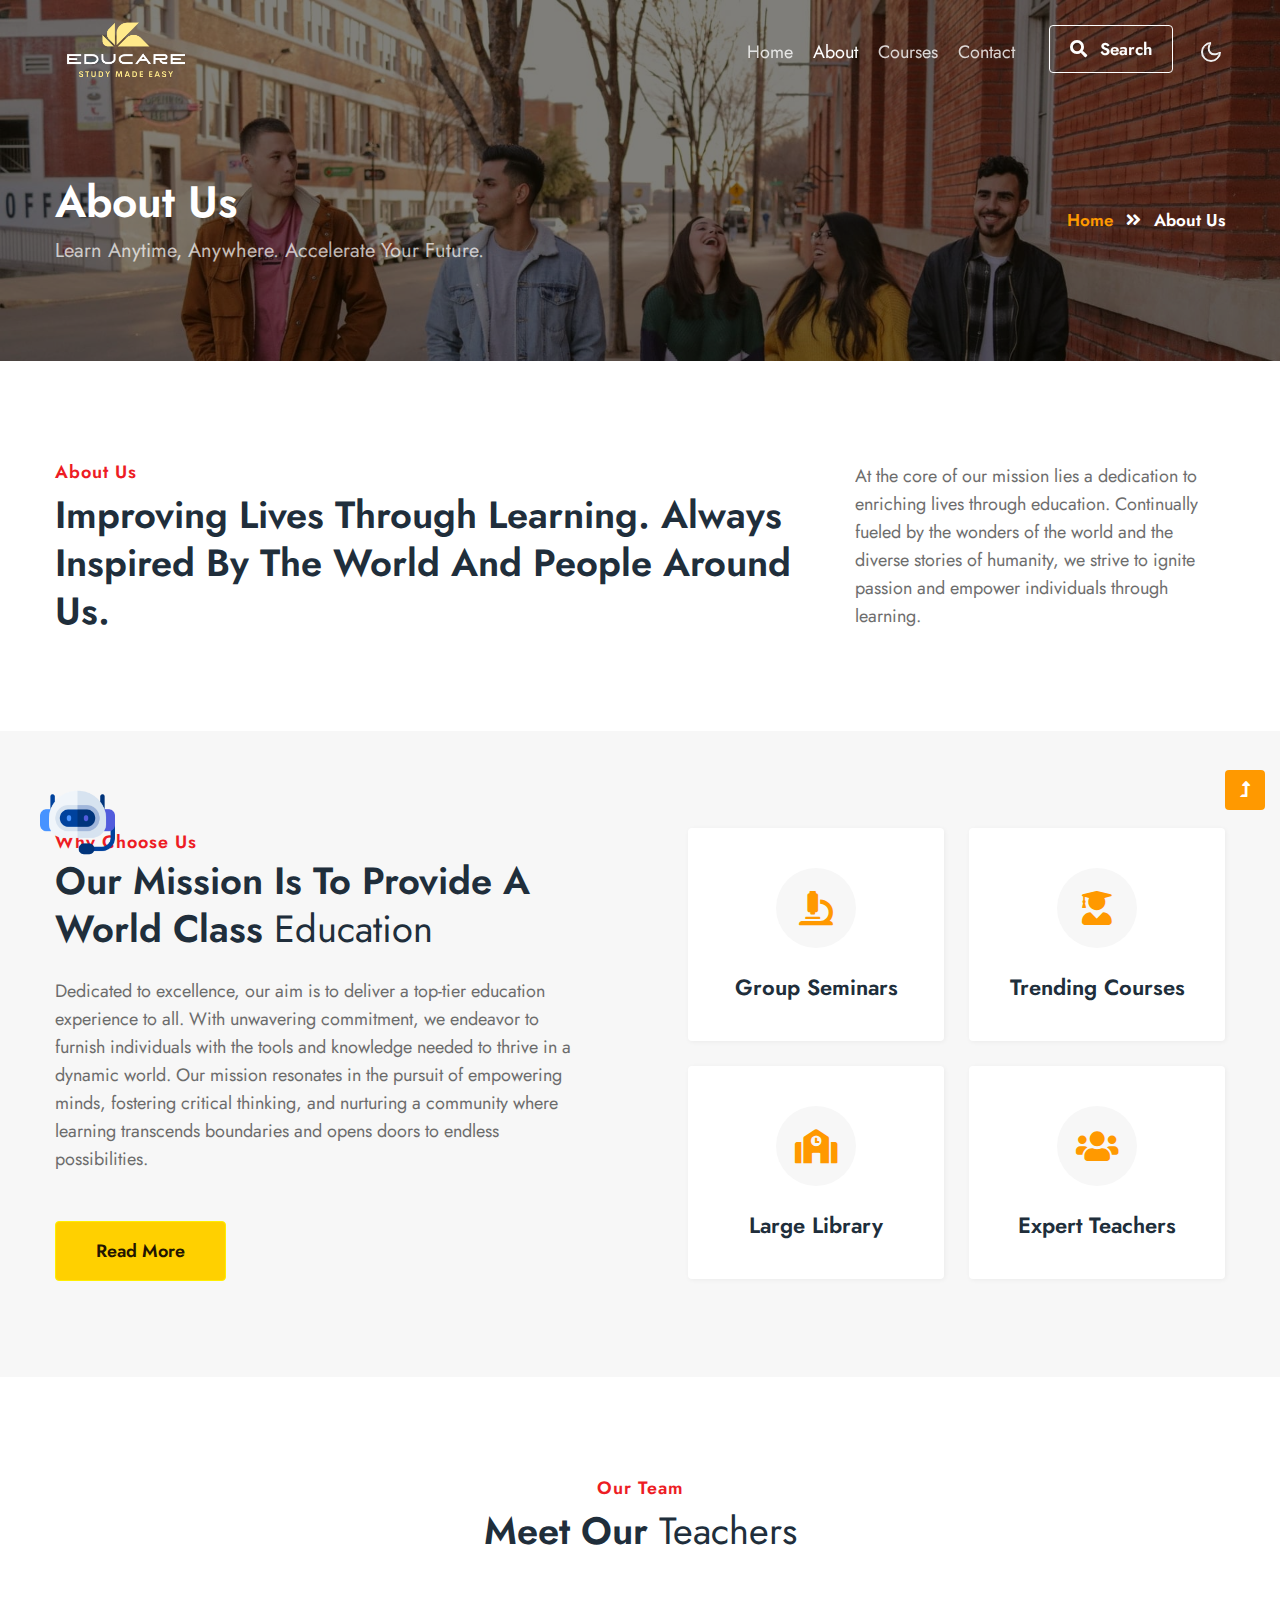
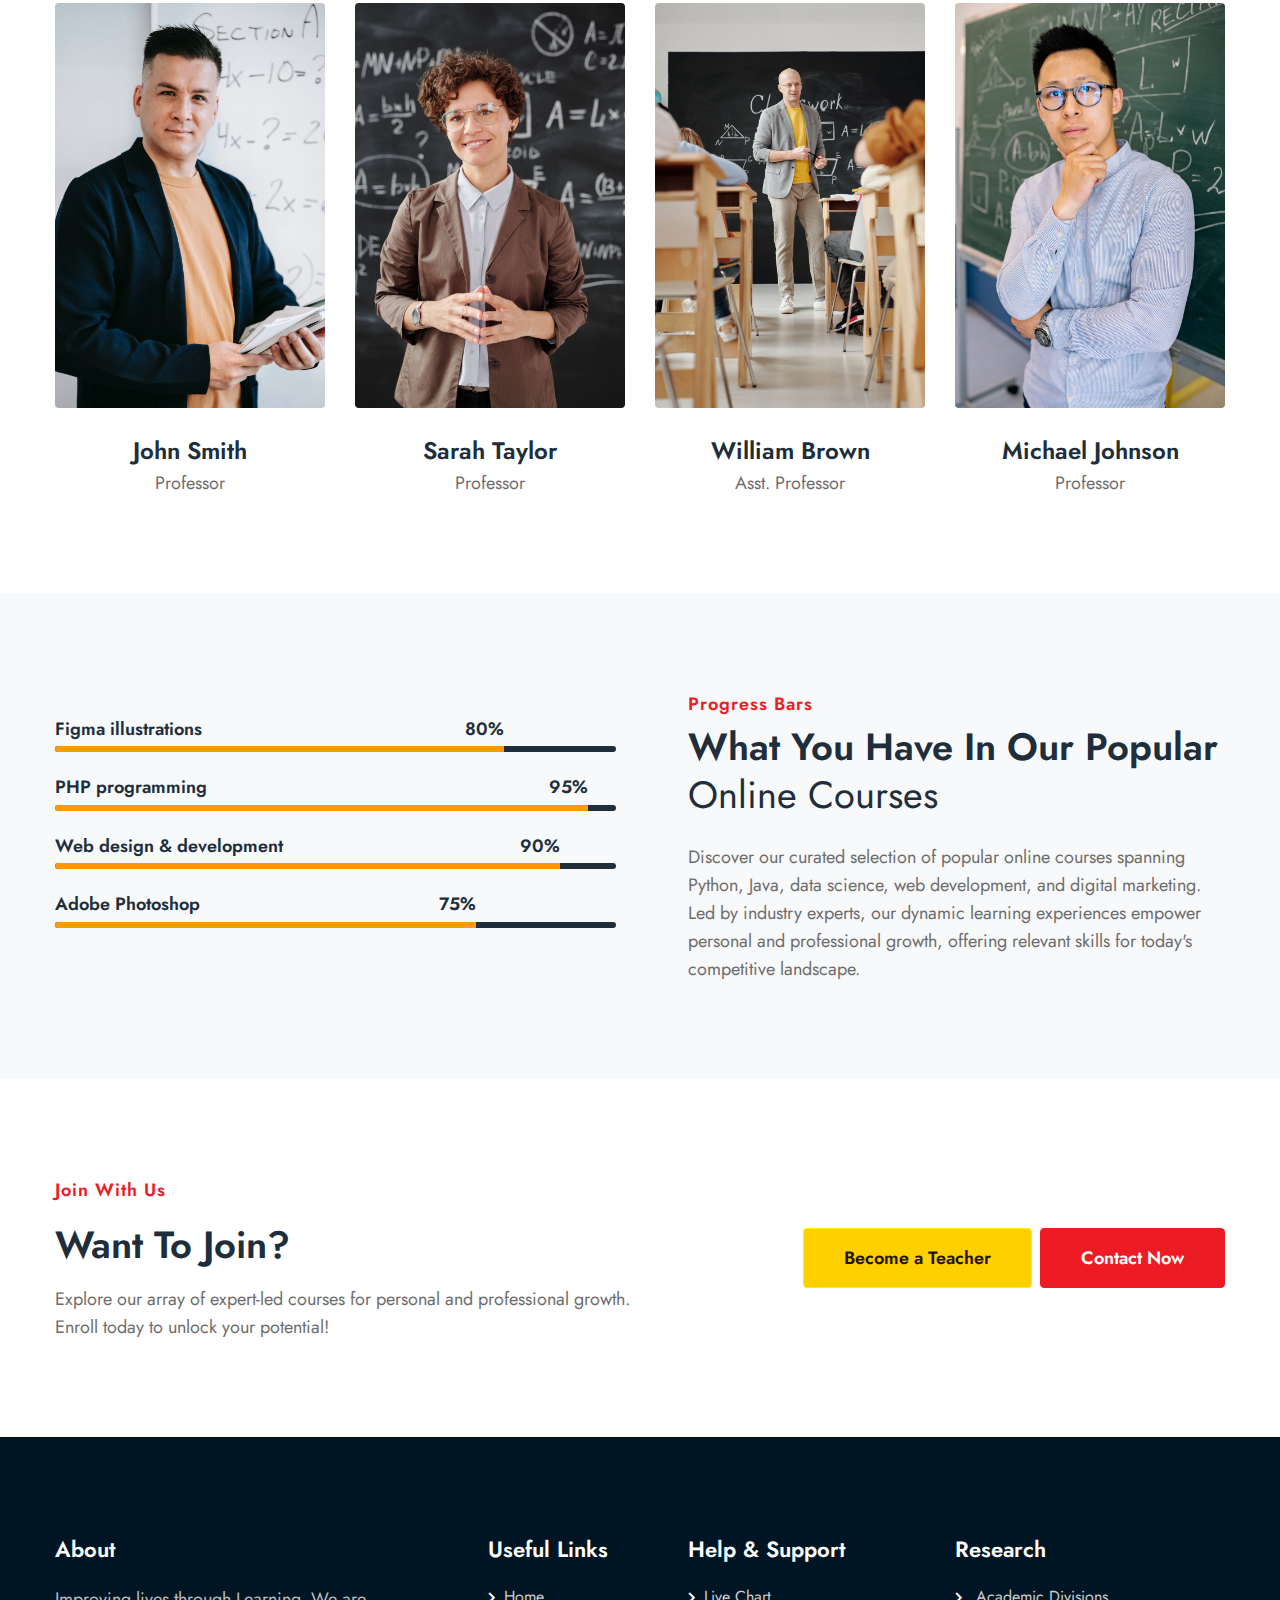
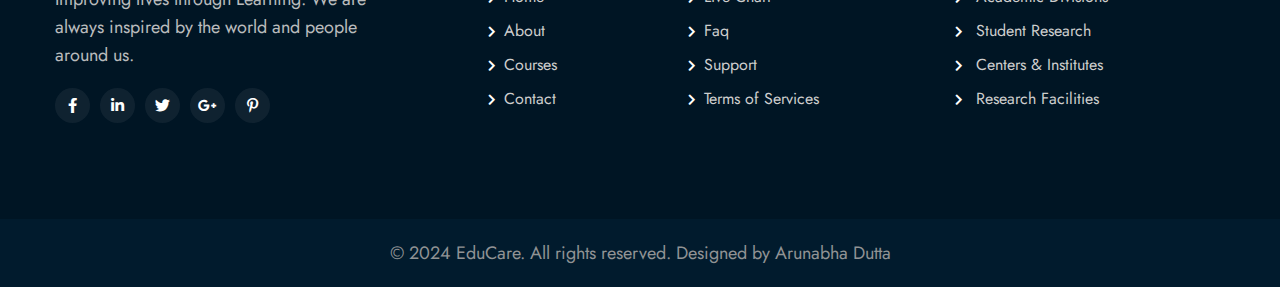
==== commit b62f1b50: "Added Error Page" ====
--- a/about.html
+++ b/about.html
@@ -426,7 +426,7 @@
 
   <div id="chatbot-icon">
     <a href="https://webchat.botframework.com/embed/EduCareBot2024-bot?s=DMw_eLKVnVI.zVzVOQwUSp5s3tHYZqB2noIOKT8RuBsjqwtx_7qWQh0">
-        <img src="assets/images/chatbot.webp" alt="Chatbot Icon">
+        <img src="assets/images/ChatBot.png" alt="Chatbot Icon">
     </a>
   </div>
   <!-- //footer -->
--- a/assets/css/style-starter.css
+++ b/assets/css/style-starter.css
@@ -20667,7 +20667,7 @@
 #chatbot-icon img {
   width: 75px; /* Adjust icon size as needed */
   height: 75px; /* Adjust icon size as needed */
-  border-radius: 37.5px;
+  border-radius: 7.5px;
   cursor: pointer;
   transition: transform 1s ease;
 }
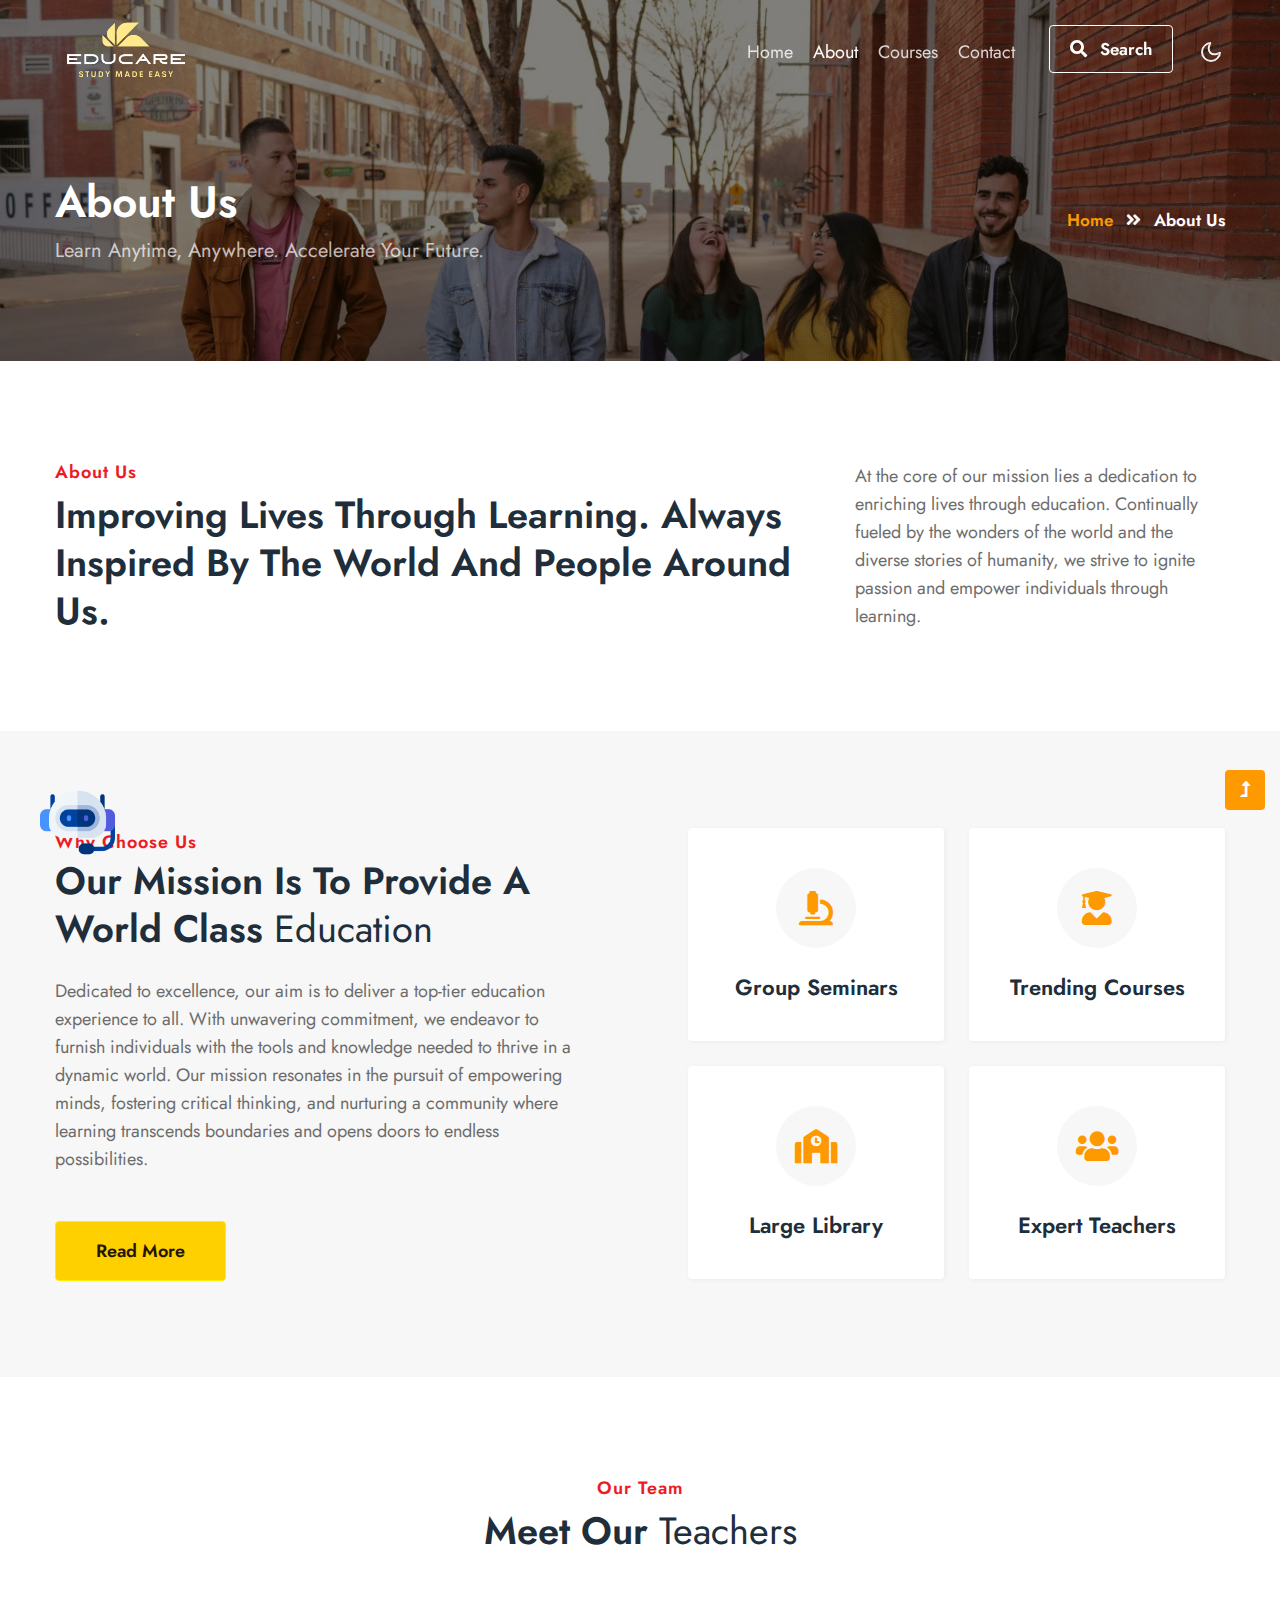
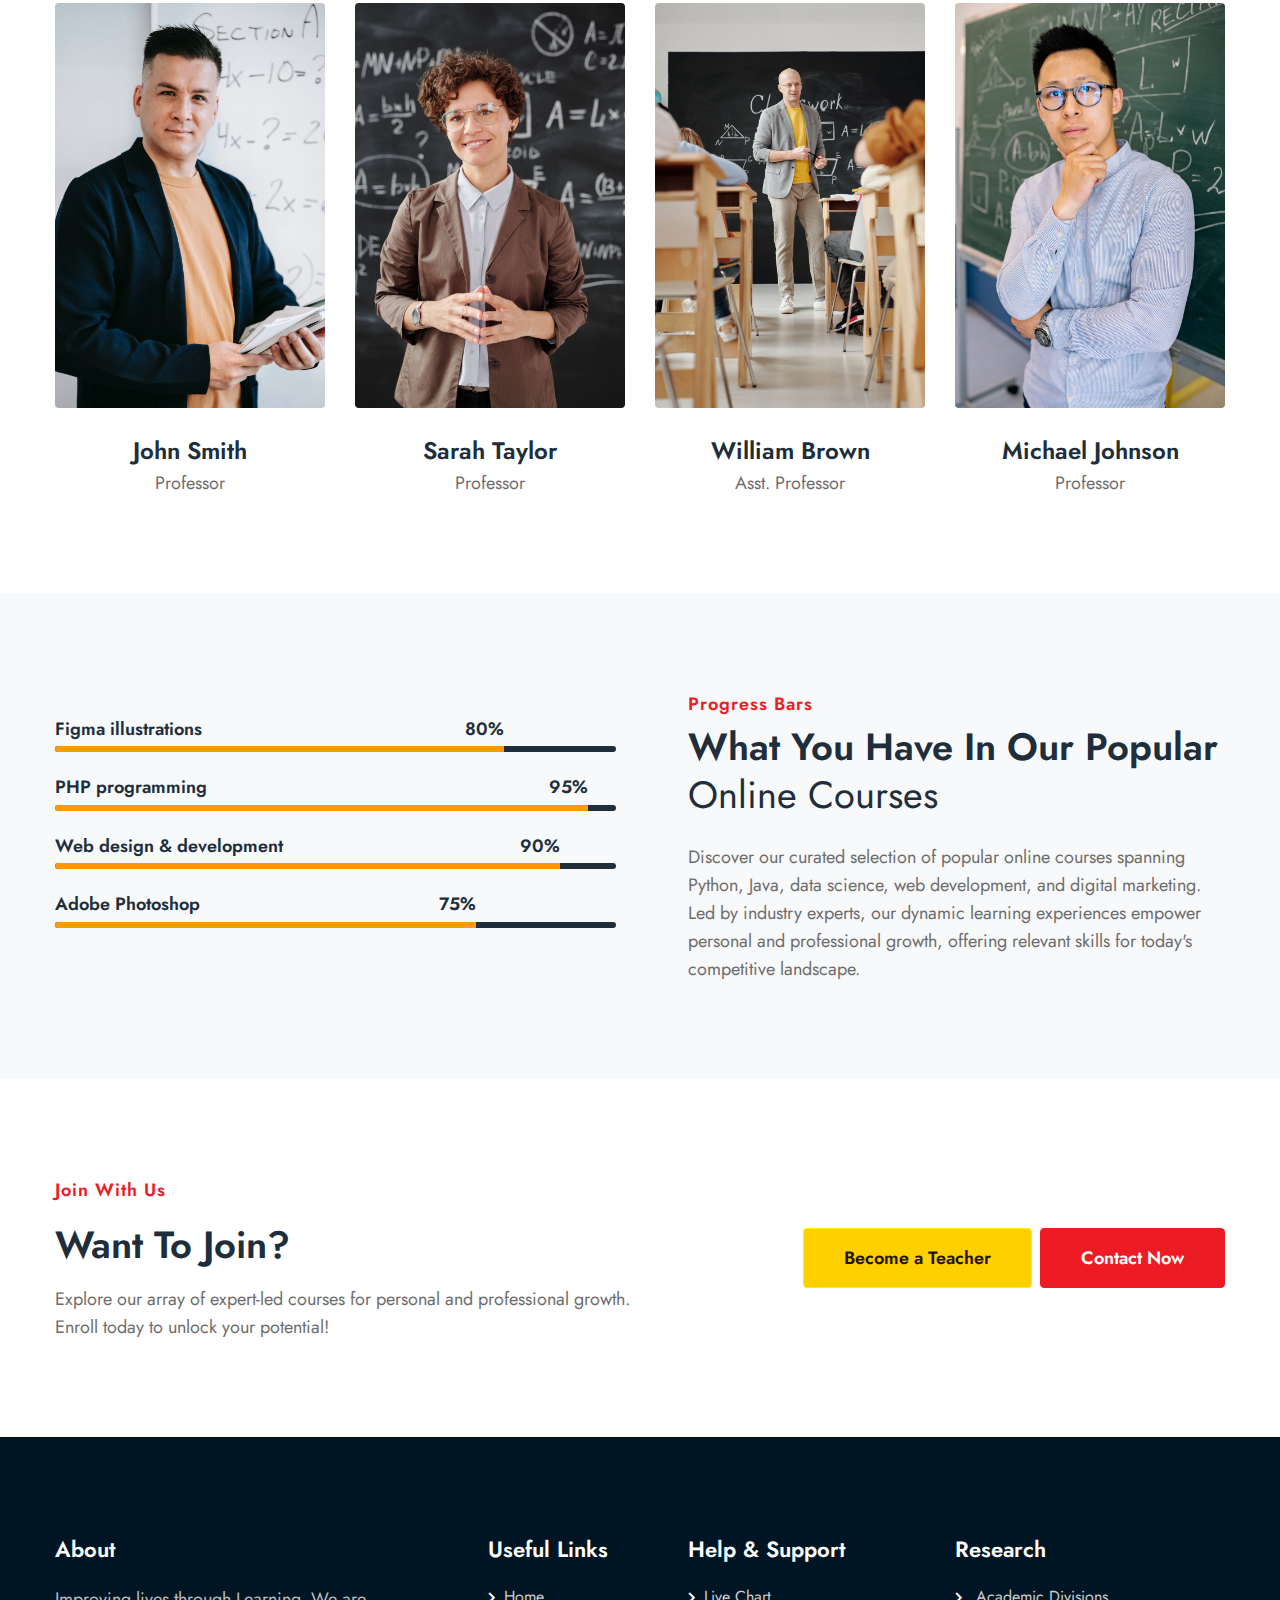
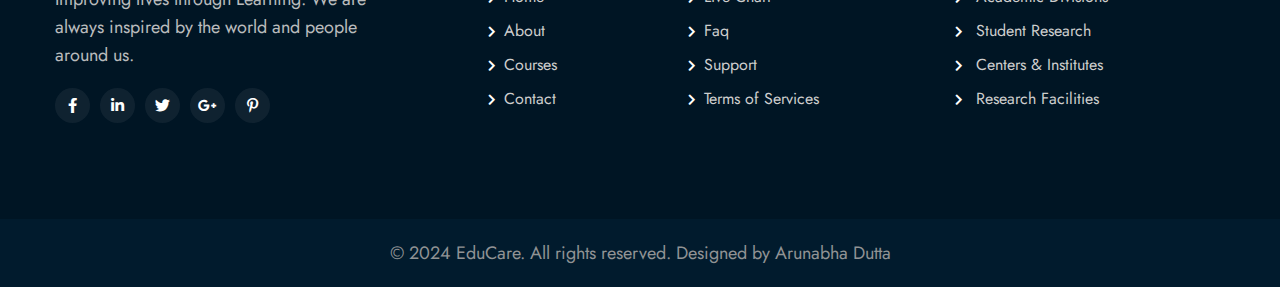
==== commit e7976d01: "Changed the link to the chatbot" ====
--- a/about.html
+++ b/about.html
@@ -425,7 +425,7 @@
   </footer>
 
   <div id="chatbot-icon">
-    <a href="https://webchat.botframework.com/embed/EduCareBot2024-bot?s=DMw_eLKVnVI.zVzVOQwUSp5s3tHYZqB2noIOKT8RuBsjqwtx_7qWQh0">
+    <a href="https://webchat.botframework.com/embed/EduCareBot-bot?s=E_HvDlw5uzk.qNQeGSw8dw1rZeulTD1Ym4rEylPhmdUThu2IzlVM6gw">
         <img src="assets/images/ChatBot.png" alt="Chatbot Icon">
     </a>
   </div>
